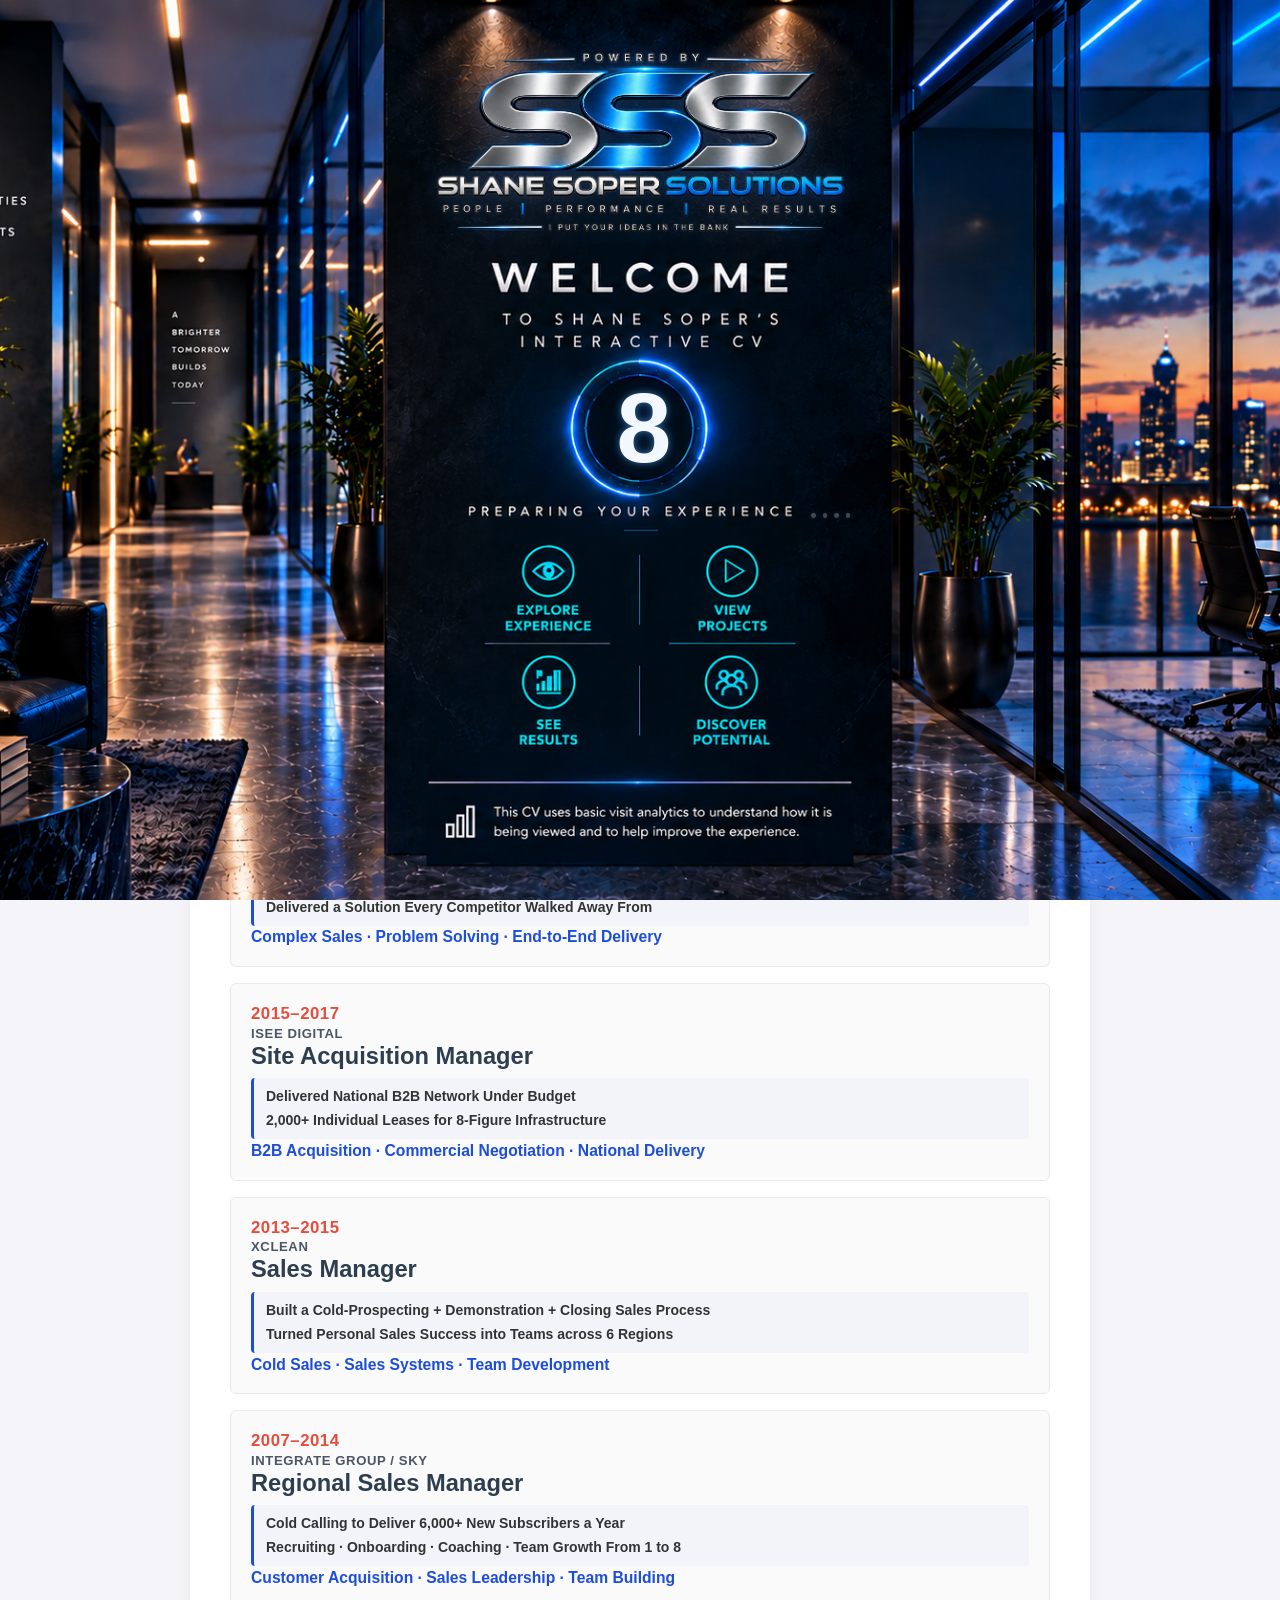
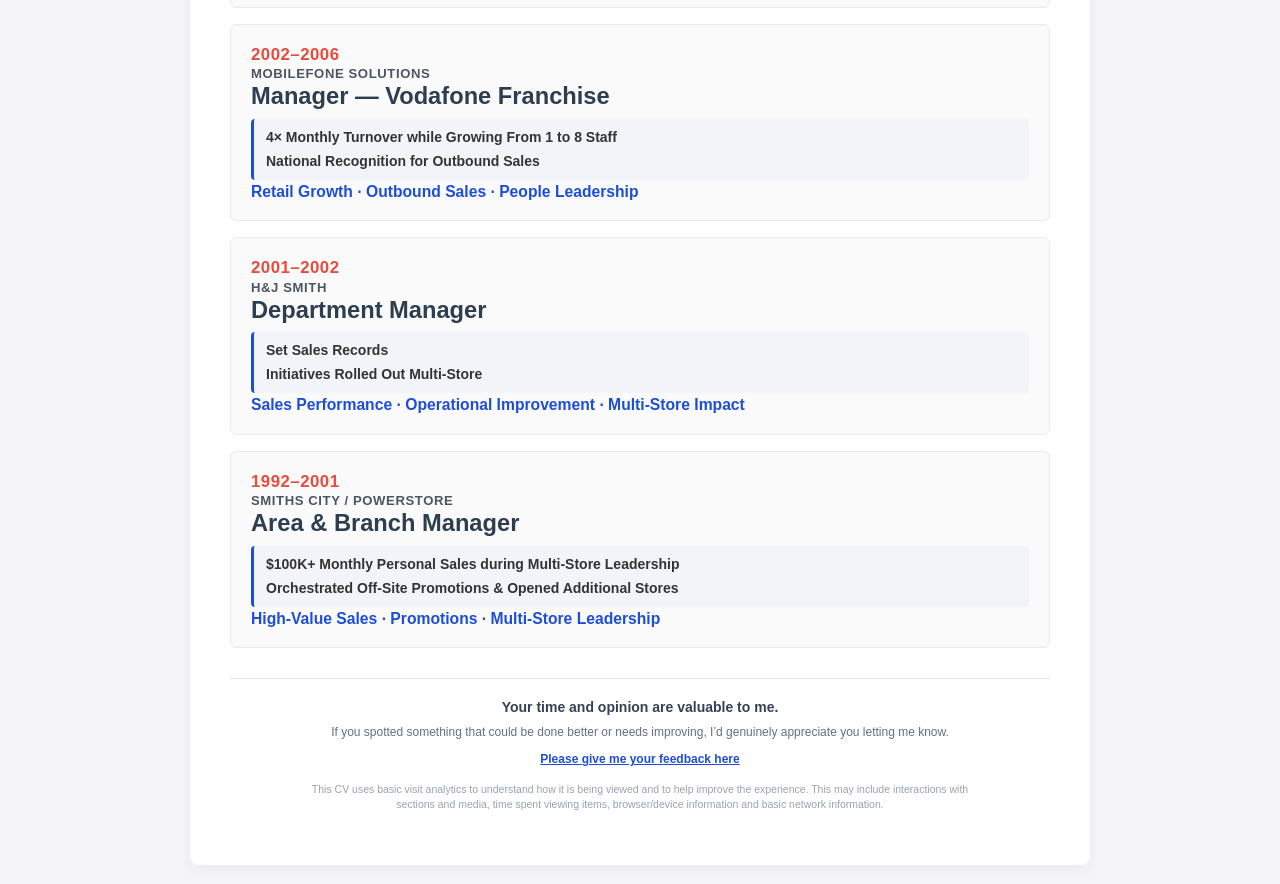
==== INDEX.html @ 0ec6484f "Add files via upload" ====
<!DOCTYPE html>

<html lang="en">
<head>
<meta charset="utf-8"/>
<meta content="width=device-width, initial-scale=1.0" name="viewport"/>
<title>Shane Soper - Professional CV &amp; Portfolio</title>
<style>
:root {
  --primary: #2c3e50;
  --accent: #e74c3c;
  --highlight-blue: #1d4ed8;
  --bg-color: #f4f4f9;
  --card-bg: #ffffff;
  --text-main: #333333;
  --text-muted: #555555;
  --border-color: #eaeaea;
}
body {
  font-family: Arial, sans-serif;
  margin: 0;
  padding: 8px;
  background-color: var(--bg-color);
  color: var(--text-main);
  line-height: 1.5;
  -webkit-text-size-adjust: 100%;
}
/* Temporary Revision Version Stamp - Top Left */
.revision-stamp {
  font-size: 10px;
  color: #888888;
  background: rgba(0, 0, 0, 0.04);
  padding: 4px 8px;
  border-radius: 4px;
  margin-bottom: 8px;
  display: inline-block;
  font-family: monospace;
}
.container {
  max-width: 900px;
  width: 100%;
  margin: 0 auto;
  background: var(--card-bg);
  padding: 12px;
  border-radius: 8px;
  box-shadow: 0 4px 15px rgba(0,0,0,0.05);
  box-sizing: border-box;
}
@media(min-width: 768px) {
  body { padding: 20px; }
  .container { padding: 40px; }
}
/* Header Styling */
.cv-header {
  text-align: center;
  border-bottom: 2px solid var(--border-color);
  padding-bottom: 20px;
  margin-bottom: 25px;
}
.cv-header h1 {
  margin: 0 0 8px 0;
  color: #111;
  font-size: 26px;
}
@media(min-width: 768px) {
  .cv-header h1 { font-size: 32px; }
}
.cv-header p {
  margin: 4px 0;
  color: var(--text-muted);
  font-size: 13px;
}
@media(min-width: 768px) {
  .cv-header p { font-size: 15px; }
}
/* Section Heading */
h2.section-title {
  color: var(--primary);
  border-bottom: 2px solid var(--border-color);
  padding-bottom: 8px;
  margin-top: 0;
  margin-bottom: 20px;
  font-size: 18px;
}
@media(min-width: 768px) {
  h2.section-title { font-size: 22px; }
}
/* Clickable Role Card */
.role-card {
  background: #fafafa;
  border: 1px solid var(--border-color);
  border-radius: 6px;
  padding: 14px;
  margin-bottom: 12px;
  cursor: pointer;
  transition: all 0.2s ease;
}
@media(min-width: 768px) {
  .role-card { padding: 20px; margin-bottom: 16px; }
}
.role-card:hover {
  background: #f1f3f5;
  border-color: #cbd5e1;
  box-shadow: 0 3px 8px rgba(0,0,0,0.04);
}
.role-meta {
  font-weight: bold;
  color: var(--accent);
  font-size: 12px;
  text-transform: uppercase;
  letter-spacing: 0.5px;
}
@media(min-width: 768px) {
  .role-meta { font-size: 13px; }
}
.main-role-title {
  font-size: 17px;
  font-weight: bold;
  color: var(--primary);
  margin: 3px 0 2px 0;
}
@media(min-width: 768px) {
  .main-role-title { font-size: 20px; }
}
.role-summary-highlight {
  font-size: 13px;
  color: var(--highlight-blue);
  font-weight: bold;
  margin: 0 0 6px 0;
}
@media(min-width: 768px) {
  .role-summary-highlight { font-size: 14px; }
}
.role-summary {
  font-style: italic;
  color: var(--text-muted);
  margin: 0;
  font-size: 13px;
}
@media(min-width: 768px) {
  .role-summary { font-size: 15px; }
}

/* SSS V17 — locked recruiter front-card hierarchy: role → achievements → capability */
.role-front-highlights {
  display: grid;
  gap: 4px;
  margin: 8px 0 2px 0;
  padding: 8px 10px;
  box-sizing: border-box;
  border-left: 3px solid var(--highlight-blue);
  border-radius: 4px;
  background: rgba(29, 78, 216, 0.035);
}
.role-front-highlight {
  min-width: 0;
  font-size: 13px;
  line-height: 1.35;
  font-weight: 700;
  color: var(--text-main);
  overflow-wrap: anywhere;
}
.role-front-capability {
  margin: 7px 0 0 0;
  font-size: 12.5px;
  line-height: 1.35;
  color: var(--highlight-blue);
  font-weight: 700;
  overflow-wrap: anywhere;
}
.role-card:has(> .collapsible-content.show) > .role-front-highlights,
.role-card:has(> .collapsible-content.show) > .role-front-capability {
  display: none;
}
@media(min-width: 768px) {
  .role-front-highlights {
    gap: 5px;
    margin-top: 9px;
    padding: 9px 12px;
  }
  .role-front-highlight {
    font-size: 14px;
  }
  .role-front-capability {
    margin-top: 8px;
    font-size: 13.5px;
  }
}

/* Collapsible Content */
.collapsible-content {
  display: none;
  margin-top: 15px;
  padding-top: 15px;
  border-top: 2px dashed var(--border-color);
  cursor: default;
}

/* Role Overview Panel */
.role-overview {
  margin: 0 0 16px 0;
  padding: 12px 14px;
  background: #f8fafc;
  border: 1px solid var(--border-color);
  border-left: 4px solid var(--highlight-blue);
  border-radius: 4px;
  box-sizing: border-box;
}
.role-overview h4 {
  margin: 0 0 7px 0;
  font-size: 14px;
  color: var(--primary);
  letter-spacing: 0.4px;
  text-transform: uppercase;
}
.role-overview p {
  margin: 0 0 8px 0;
  font-size: 13px;
  color: var(--text-main);
}
.role-overview p:last-child { margin-bottom: 0; }
@media(min-width: 768px) {
  .role-overview { padding: 14px 16px; }
  .role-overview p { font-size: 14px; }
}
.collapsible-content.show { display: block; }

/* Portfolio Collapsible Sub-Section */
.portfolio-sub-section {
  display: none;
  margin-top: 15px;
  padding-top: 15px;
  border-top: 1px solid #cbd5e1;
}
.portfolio-sub-section.show {
  display: block;
}

/* Centered Pulsing/Bumping Portfolio Image Button */
.portfolio-btn-container {
  text-align: center;
  margin: 20px 0 15px 0;
}
.portfolio-image-btn {
  display: inline-block;
  max-width: 100%;
  width: 460px;
  height: auto;
  cursor: pointer;
  border-radius: 6px;
  transition: transform 0.2s ease, box-shadow 0.2s ease;
}
.portfolio-image-btn:hover {
  box-shadow: 0 4px 15px rgba(29, 78, 216, 0.4);
}
.portfolio-image-btn.pulse-animation {
  animation: pulseButton 1.2s infinite ease-in-out;
}

@keyframes pulseButton {
  0% { transform: scale(1); }
  50% { transform: scale(1.04); box-shadow: 0 0 20px rgba(231, 76, 60, 0.6); }
  100% { transform: scale(1); }
}

/* Logo Image Styling */
.role-logo {
  max-height: 45px;
  width: auto;
  object-fit: contain;
  margin-bottom: 12px;
  display: block;
}
ul { padding-left: 18px; margin: 8px 0; }
li { margin-bottom: 6px; font-size: 13px; }
@media(min-width: 768px) {
  li { font-size: 15px; }
}
.highlight-item {
  color: var(--highlight-blue);
  font-weight: bold;
}
/* Portfolio Media Gallery Grid */
.portfolio-gallery {
  display: grid;
  grid-template-columns: 1fr;
  gap: 12px;
  margin-top: 15px;
  margin-bottom: 15px;
}
@media(min-width: 600px) {
  .portfolio-gallery { grid-template-columns: 1fr 1fr; }
}
.portfolio-img-wrapper {
  background: #fff;
  border: 1px solid var(--border-color);
  border-radius: 6px;
  overflow: hidden;
  padding: 8px;
  text-align: center;
}
.portfolio-img-wrapper img {
  width: 100%;
  height: auto;
  max-height: 220px;
  object-fit: contain;
  border-radius: 4px;
}
/* Auto-Scrolling Marquee Gallery Styling with Mobile Width/Height Stability */
.marquee-container {
  position: relative;
  width: 100%;
  overflow: hidden;
  background: #000;
  border-radius: 6px;
  margin: 15px 0;
  padding: 10px 0;
  box-sizing: border-box;
}
.marquee-track {
  display: flex;
  width: max-content;
  animation: scrollMarquee 25s linear infinite;
  will-change: transform;
}
.marquee-container:hover .marquee-track {
  animation-play-state: running;
}
.marquee-item {
  width: 260px;
  min-width: 260px;
  max-width: 260px;
  margin-right: 15px;
  background: #111;
  border-radius: 4px;
  overflow: hidden;
  text-align: center;
  flex-shrink: 0;
  box-sizing: border-box;
  cursor: pointer;
  position: relative;
  border: 2px solid transparent;
  transition: border-color 0.2s ease;
}
.marquee-item.active, .marquee-item.is-playing {
  border-color: var(--highlight-blue);
}
.marquee-item img, .marquee-item video {
  width: 100%;
  height: 160px;
  min-height: 160px;
  max-height: 160px;
  object-fit: contain;
  display: block;
  background: #000;
}
.marquee-caption {
  display: none;
}
@keyframes scrollMarquee {
  0% { transform: translateX(0); }
  100% { transform: translateX(-50%); }
}

/* Instore Locations Horizontal Scroll Carousel Styles for Role 4 (Auto-Scrolling Marquee) */
.instore-carousel-wrapper {
  position: relative;
  width: 100%;
  overflow: hidden;
  background: #111;
  border-radius: 6px;
  margin: 15px 0;
  padding: 15px 0;
  box-sizing: border-box;
}
.instore-carousel-track {
  display: flex;
  width: max-content;
  gap: 12px;
  animation: scrollInstoreMarquee 60s linear infinite;
  -webkit-overflow-scrolling: touch;
  will-change: transform;
}
.instore-carousel-wrapper:hover .instore-carousel-track {
  animation-play-state: paused;
}
.instore-thumb-card {
  flex: 0 0 200px;
  width: 200px;
  max-width: 200px;
  background: #1a1a1a;
  border: 1px solid #333;
  border-radius: 6px;
  overflow: hidden;
  cursor: pointer;
  box-sizing: border-box;
  transition: border-color 0.2s ease, transform 0.2s ease;
  display: flex;
  flex-direction: column;
  flex-shrink: 0;
}
.instore-thumb-card:hover {
  border-color: var(--highlight-blue);
  transform: translateY(-2px);
}
.instore-img-container {
  width: 100%;
  height: 130px;
  background: #000;
  display: flex;
  align-items: center;
  justify-content: center;
  overflow: hidden;
}
.instore-img-container img {
  width: 100%;
  height: 100%;
  object-fit: contain;
  display: block;
}
.instore-thumb-caption {
  display: none;
}
@keyframes scrollInstoreMarquee {
  0% { transform: translateX(0); }
  100% { transform: translateX(-50%); }
}

/* Lightbox Modal Framework */
.image-modal-lightbox {
  display: none;
  position: fixed;
  inset: 0;
  z-index: 2000;
  background: rgba(0,0,0,0.9);
  align-items: center;
  justify-content: center;
  padding: 20px;
  box-sizing: border-box;
}
.image-modal-lightbox.active {
  display: flex;
}
.lightbox-content-wrapper {
  position: relative;
  max-width: 90vw;
  max-height: 85vh;
  display: flex;
  flex-direction: column;
  align-items: center;
  justify-content: center;
}
.lightbox-content-wrapper img {
  max-width: 90vw;
  max-height: 75vh;
  object-fit: contain;
  border-radius: 4px;
  background: #000;
}
.lightbox-caption {
  display: none;
}
.lightbox-close-btn {
  position: absolute;
  top: -40px;
  right: 0;
  color: #fff;
  font-size: 32px;
  font-weight: bold;
  background: transparent;
  border: none;
  cursor: pointer;
  padding: 0 10px;
}
.lightbox-close-btn:hover {
  color: var(--accent);
}
.lightbox-nav-btn {
  position: absolute;
  top: 50%;
  transform: translateY(-50%);
  background: rgba(0, 0, 0, 0.6);
  color: #fff;
  border: 1px solid rgba(255, 255, 255, 0.3);
  font-size: 24px;
  padding: 12px 16px;
  cursor: pointer;
  border-radius: 4px;
  z-index: 2010;
  transition: background 0.2s ease;
}
.lightbox-nav-btn:hover {
  background: var(--highlight-blue);
  border-color: var(--highlight-blue);
}
.lightbox-prev {
  left: -60px;
}
@media(max-width: 768px) {
  .lightbox-prev { left: 10px; }
}
.lightbox-next {
  right: -60px;
}
@media(max-width: 768px) {
  .lightbox-next { right: 10px; }
}

/* Unified Responsive Radio Grid Layout (Flexbox Auto-Wrap with Centering) */
.radio-grid {
  display: flex;
  flex-wrap: wrap;
  gap: 10px;
  justify-content: center;
  margin-top: 15px;
  margin-bottom: 15px;
}
.radio-card-item {
  background-image: url('radio button.png');
  background-size: cover;
  background-position: center;
  border-radius: 6px;
  padding: 12px;
  box-sizing: border-box;
  border: 1px solid #444;
  display: flex;
  flex-direction: column;
  align-items: center;
  justify-content: center;
  min-height: 110px;
  position: relative;
  overflow: hidden;
  cursor: pointer;
  transition: all 0.2s ease;
  width: calc(33.333% - 7px);
  min-width: 130px;
}
@media(max-width: 600px) {
  .radio-card-item {
    width: calc(50% - 6px);
  }
}
.radio-card-item:hover {
  border-color: var(--highlight-blue);
  box-shadow: 0 4px 12px rgba(0,0,0,0.3);
}
.radio-card-item.is-playing {
  border-color: var(--highlight-blue);
  box-shadow: 0 0 15px rgba(29, 78, 216, 0.6);
}
.radio-card-item audio {
  display: none;
}
.radio-title {
  color: #fff;
  font-size: 12px;
  font-weight: bold;
  margin-top: auto;
  text-align: center;
  text-shadow: 0 1px 3px rgba(0,0,0,0.9);
  background: rgba(0,0,0,0.7);
  padding: 3px 8px;
  border-radius: 4px;
  width: 100%;
  box-sizing: border-box;
  white-space: nowrap;
  overflow: hidden;
  text-overflow: ellipsis;
  z-index: 2;
}

/* Equalizer overlay container when playing */
.equalizer-overlay {
  display: none;
  position: absolute;
  top: 10px;
  bottom: 35px;
  left: 12px;
  right: 12px;
  background: rgba(0, 0, 0, 0.65);
  border-radius: 4px;
  align-items: center;
  justify-content: center;
  gap: 4px;
  z-index: 3;
}
.radio-card-item.is-playing .equalizer-overlay {
  display: flex;
}
.eq-bar {
  width: 5px;
  height: 18px;
  background: var(--highlight-blue);
  border-radius: 2px;
  animation: bounceEq 0.5s ease-in-out infinite alternate;
}
.eq-bar:nth-child(1) { animation-delay: 0.0s; background: #60a5fa; }
.eq-bar:nth-child(2) { animation-delay: 0.15s; background: #3b82f6; }
.eq-bar:nth-child(3) { animation-delay: 0.3s; background: #2563eb; }
.eq-bar:nth-child(4) { animation-delay: 0.1s; background: #1d4ed8; }

@keyframes bounceEq {
  0% { height: 8px; }
  100% { height: 32px; }
}

/* Interactive Carousel Expanded View Modal/Overlay refactored to match .inline-video-player-container */
.carousel-expanded-overlay {
  display: none;
  background: #111;
  border: 2px solid var(--highlight-blue);
  border-radius: 8px;
  padding: 15px;
  margin: 15px auto;
  max-width: 550px;
  box-shadow: 0 8px 25px rgba(29, 78, 216, 0.4);
  position: relative;
  box-sizing: border-box;
  text-align: center;
}
.carousel-expanded-overlay.active {
  display: block;
}
.carousel-expanded-overlay video, .carousel-expanded-overlay img {
  position: absolute;
  top: 0; left: 0; width: 100%; height: 100%; border: 0;
  object-fit: contain;
  border-radius: 6px;
}
/* Fullscreen styling for expanded overlay container */
.carousel-expanded-overlay:fullscreen {
  width: 100vw;
  height: 100vh;
  max-width: none;
  max-height: none;
  display: flex;
  flex-direction: column;
  align-items: center;
  justify-content: center;
  padding: 40px;
  box-sizing: border-box;
  background: #111;
  z-index: 99999;
}
.carousel-expanded-overlay:-webkit-full-screen {
  width: 100vw;
  height: 100vh;
  max-width: none;
  max-height: none;
  display: flex;
  flex-direction: column;
  align-items: center;
  justify-content: center;
  padding: 40px;
  box-sizing: border-box;
  background: #111;
  z-index: 99999;
}
.carousel-expanded-overlay:fullscreen .inline-video-wrapper,
.carousel-expanded-overlay:-webkit-full-screen .inline-video-wrapper {
  width: 100%;
  height: 100%;
  padding-bottom: 0;
  flex: 1;
}
.carousel-expanded-overlay:fullscreen video,
.carousel-expanded-overlay:fullscreen img,
.carousel-expanded-overlay:-webkit-full-screen video,
.carousel-expanded-overlay:-webkit-full-screen img {
  position: relative;
  max-height: 85vh;
  width: auto;
  height: auto;
}

/* Role 1 fullscreen containment fix: preserve existing carousel behaviour while
   constraining both images and videos to the available fullscreen viewport. */
#expanded-view-role1:fullscreen,
#expanded-view-role1:-webkit-full-screen {
  width: 100vw;
  height: 100vh;
  height: 100dvh;
  padding: 16px;
  overflow: hidden;
  justify-content: flex-start;
}

#expanded-view-role1:fullscreen .expanded-controls-bar,
#expanded-view-role1:-webkit-full-screen .expanded-controls-bar {
  flex: 0 0 auto;
  width: 100%;
}

#expanded-view-role1:fullscreen .inline-video-wrapper,
#expanded-view-role1:-webkit-full-screen .inline-video-wrapper {
  flex: 1 1 auto;
  width: 100%;
  height: auto;
  min-height: 0;
  padding-bottom: 0;
  display: flex;
  align-items: center;
  justify-content: center;
  overflow: hidden;
  background: #000;
}

#expanded-view-role1:fullscreen #expanded-content-role1,
#expanded-view-role1:-webkit-full-screen #expanded-content-role1 {
  width: 100%;
  height: 100%;
  min-width: 0;
  min-height: 0;
  display: flex;
  align-items: center;
  justify-content: center;
  overflow: hidden;
  background: #000;
}

#expanded-view-role1:fullscreen #expanded-content-role1 > video,
#expanded-view-role1:fullscreen #expanded-content-role1 > img,
#expanded-view-role1:-webkit-full-screen #expanded-content-role1 > video,
#expanded-view-role1:-webkit-full-screen #expanded-content-role1 > img {
  position: static;
  display: block;
  width: 100%;
  height: 100%;
  max-width: 100%;
  max-height: 100%;
  object-fit: contain;
  object-position: center center;
  border-radius: 0;
  background: #000;
}

/* Hide the close button when the carousel expanded overlay is in fullscreen mode */
.carousel-expanded-overlay:fullscreen .close-expanded-btn,
.carousel-expanded-overlay:-webkit-full-screen .close-expanded-btn {
  display: none !important;
}

/* Keep a clear, persistent Shrink control visible while carousel media is fullscreen. */
.carousel-expanded-overlay:fullscreen .fullscreen-toggle-btn,
.carousel-expanded-overlay:-webkit-full-screen .fullscreen-toggle-btn {
  position: fixed;
  top: 16px;
  right: 16px;
  z-index: 2147483647;
  margin: 0;
  display: block !important;
}

.expanded-controls-bar {
  display: flex;
  justify-content: space-between;
  align-items: center;
  margin-bottom: 10px;
  position: relative;
  z-index: 10;
}
.expanded-title {
  color: #fff;
  font-size: 14px;
  font-weight: bold;
  text-align: left;
  padding-right: 80px;
  margin: 0;
  white-space: nowrap;
  overflow: hidden;
  text-overflow: ellipsis;
}
.close-expanded-btn, .fullscreen-toggle-btn {
  background: var(--accent);
  color: #fff;
  border: none;
  padding: 6px 12px;
  font-size: 12px;
  font-weight: bold;
  border-radius: 4px;
  cursor: pointer;
}
.fullscreen-toggle-btn {
  background: var(--highlight-blue);
  margin-left: auto;
  margin-right: 8px;
}

/* Fullscreen Modal for Images */
.img-modal {
  display: none;
  position: fixed;
  z-index: 1000;
  left: 0; top: 0; width: 100%; height: 100%;
  background-color: rgba(0,0,0,0.9);
  align-items: center;
  justify-content: center;
  padding: 20px;
  box-sizing: border-box;
}
.img-modal img {
  max-width: 100%;
  max-height: 90vh;
  object-fit: contain;
  border-radius: 4px;
}
.img-modal-close {
  position: absolute;
  top: 20px; right: 30px;
  color: #fff;
  font-size: 35px;
  font-weight: bold;
  cursor: pointer;
}
/* Inline Embedded Video Player Window (Appears right between description text and thumbnails, ~40-50% width centered) */
.inline-video-player-container {
  display: none;
  background: #111;
  border: 2px solid var(--highlight-blue);
  border-radius: 8px;
  padding: 15px;
  margin: 15px auto;
  max-width: 550px;
  box-shadow: 0 8px 25px rgba(29, 78, 216, 0.4);
  position: relative;
  box-sizing: border-box;
  text-align: center;
}
.inline-video-player-container.active {
  display: block;
}
.inline-video-wrapper {
  position: relative;
  width: 100%;
  padding-bottom: 56.25%; /* 16:9 Aspect Ratio */
  background: #000;
  border-radius: 6px;
  overflow: hidden;
}
.inline-video-wrapper video {
  position: absolute;
  top: 0; left: 0; width: 100%; height: 100%; border: 0;
  object-fit: contain;
}
.close-inline-video-btn {
  position: absolute;
  top: 10px;
  right: 15px;
  background: var(--accent);
  color: #fff;
  border: none;
  padding: 6px 12px;
  font-size: 12px;
  font-weight: bold;
  border-radius: 4px;
  cursor: pointer;
  z-index: 10;
}
.inline-video-title {
  color: #fff;
  font-size: 14px;
  font-weight: bold;
  margin-bottom: 10px;
  text-align: left;
  padding-right: 80px;
}

/* Unified Permanent Side-by-Side Video Grid Layout with Thumbnail Swap */
.video-grid {
  display: grid;
  grid-template-columns: 1fr 1fr;
  gap: 8px;
  margin-top: 15px;
}
.video-thumbnail-card {
  position: relative;
  width: 100%;
  padding-bottom: 56.25%;
  background: #000;
  border-radius: 6px;
  overflow: hidden;
  cursor: pointer;
  border: 1px solid var(--border-color);
  transition: border-color 0.2s ease, box-shadow 0.2s ease;
}
.video-thumbnail-card video,
.video-thumbnail-card img {
  position: absolute;
  top: 0; left: 0; width: 100%; height: 100%;
  object-fit: cover;
}
.thumbnail-glow-overlay {
  position: absolute;
  top: 0; left: 0; width: 100%; height: 100%;
  background: rgba(29, 78, 216, 0.1);
  opacity: 0;
  transition: opacity 0.2s ease;
}
.video-thumbnail-card:hover {
  border-color: var(--highlight-blue);
  box-shadow: 0 4px 15px rgba(29, 78, 216, 0.3);
}
.video-thumbnail-card:hover .thumbnail-glow-overlay {
  opacity: 1;
}


/* XClean National Sales (Role 2): stable, compact testimonial preview showcase */
#role2 .xclean-testimonial-grid {
  display: grid;
  grid-template-columns: repeat(3, minmax(0, 200px));
  justify-content: center;
  gap: 16px;
  margin-top: 10px;
  align-items: start;
}

#role2 .xclean-video-item {
  min-width: 0;
  width: 100%;
}

#role2 .xclean-video-label {
  margin: 0 0 6px 0;
  font-size: 13px;
  font-weight: 700;
  line-height: 1.25;
  color: var(--primary);
  text-align: center;
}

#role2 .xclean-testimonial-grid .video-thumbnail-card {
  width: 100%;
  aspect-ratio: 9 / 16;
  padding-bottom: 0;
  background: #000;
}

#role2 .xclean-testimonial-grid .video-thumbnail-card video,
#role2 .xclean-testimonial-grid .video-thumbnail-card img {
  width: 100%;
  height: 100%;
  object-fit: contain;
  background: #000;
}

#role2 .xclean-testimonial-grid .video-thumbnail-card > div[style*="video testimonial overlay.png"] {
  background-size: 82% auto !important;
}

#role2 .xclean-covid-block {
  margin-top: 18px;
}

#role2 .xclean-covid-preview {
  width: min(100%, 520px);
  margin: 8px auto 0;
}

#role2 .xclean-covid-preview .video-thumbnail-card {
  width: 100%;
  aspect-ratio: 16 / 9;
  padding-bottom: 0;
  background: #000;
}

#role2 .xclean-covid-preview .video-thumbnail-card video,
#role2 .xclean-covid-preview .video-thumbnail-card img {
  width: 100%;
  height: 100%;
  object-fit: contain;
  background: #000;
}

@media(max-width: 700px) {
  #role2 .xclean-testimonial-grid {
    grid-template-columns: repeat(3, minmax(0, 1fr));
    gap: 6px;
  }

  #role2 .xclean-testimonial-grid .xclean-video-item:nth-child(3) {
    grid-column: auto;
    width: 100%;
    justify-self: stretch;
  }

  #role2 .xclean-video-label {
    font-size: 11px;
  }
}

/* ISee Digital multilingual testimonial previews: three equal portrait cards */
#role4 .isee-video-grid {
  grid-template-columns: repeat(3, minmax(0, 1fr));
  gap: 10px;
  align-items: start;
}

#role4 .isee-video-grid .video-thumbnail-card {
  width: 100%;
  aspect-ratio: 9 / 16;
  padding-bottom: 0;
  background: transparent;
}

#role4 .isee-video-grid .video-thumbnail-card video,
#role4 .isee-video-grid .video-thumbnail-card img {
  width: 100%;
  height: 100%;
  object-fit: contain;
  background: transparent;
}

#role4 .isee-video-grid .video-thumbnail-card:nth-child(3) {
  grid-column: auto;
  width: 100%;
  justify-self: stretch;
}

@media(max-width: 700px) {
  #role4 .isee-video-grid {
    display: grid;
    grid-template-columns: repeat(3, minmax(0, 1fr));
    gap: 6px;
    width: 100%;
    align-items: start;
  }

  #role4 .isee-video-grid .video-thumbnail-card {
    min-width: 0;
    width: 100%;
    grid-column: auto;
    justify-self: stretch;
  }

  #role4 .isee-video-grid .video-thumbnail-card:nth-child(3) {
    grid-column: auto;
    width: 100%;
    justify-self: stretch;
  }

  #role4 .isee-video-grid .video-thumbnail-card > div[style*="video testimonial overlay.png"] {
    background-size: 88% auto !important;
  }
}

/* XClean Growth Phase (Role 5): mirror Role 2 Glen portrait preview, centred */
#role5 .xclean-single-testimonial {
  width: min(200px, 100%);
  margin: 10px auto 0;
}

#role5 .xclean-single-testimonial .xclean-video-label {
  margin: 0 0 6px 0;
  font-size: 13px;
  font-weight: 700;
  line-height: 1.25;
  color: var(--primary);
  text-align: center;
}

#role5 .xclean-single-testimonial .video-thumbnail-card {
  width: 100%;
  aspect-ratio: 9 / 16;
  padding-bottom: 0;
  background: #000;
}

#role5 .xclean-single-testimonial .video-thumbnail-card video,
#role5 .xclean-single-testimonial .video-thumbnail-card img {
  width: 100%;
  height: 100%;
  object-fit: contain;
  background: #000;
}

#role5 .xclean-single-testimonial .video-thumbnail-card > div[style*="video testimonial overlay.png"] {
  background-size: 82% auto !important;
}

@media(max-width: 440px) {
  #role5 .xclean-single-testimonial {
    width: min(190px, 55vw);
  }
}
/* Detailed Study Link Style */
.detail-link-container {
  margin-top: 15px;
  text-align: right;
}
.detail-link {
  font-size: 13px;
  color: var(--primary);
  text-decoration: underline;
  cursor: pointer;
  font-weight: bold;
}
.detail-link:hover {
  color: var(--accent);
}

/* Match dedicated carousel fullscreen behaviour to the browser's native media fullscreen sizing on mobile. */
#expanded-content-role1 > video:fullscreen,
#expanded-content-role1 > img:fullscreen,
#expanded-content-role1 > video:-webkit-full-screen,
#expanded-content-role1 > img:-webkit-full-screen {
  width: 100vw;
  height: 100vh;
  max-width: 100vw;
  max-height: 100vh;
  object-fit: contain;
  background: #000;
}

/* === SANDBOX MOCKUP: Smiths City Supplemental Career Record === */
.smiths-record-launch{margin:18px 0 20px;padding:18px;background:linear-gradient(135deg,#f8fafc,#eef4ff);border:1px solid #cbd5e1;border-left:5px solid var(--highlight-blue);border-radius:8px;box-shadow:0 4px 12px rgba(44,62,80,.08)}
.smiths-record-launch .eyebrow{font-size:11px;font-weight:800;letter-spacing:1px;text-transform:uppercase;color:var(--accent);margin-bottom:5px}.smiths-record-launch h4{margin:0 0 6px;color:var(--primary);font-size:18px}.smiths-record-launch p{margin:0 0 12px;color:var(--text-muted);font-size:13px}.smiths-record-btn{border:0;background:var(--primary);color:#fff;font-weight:800;padding:11px 16px;border-radius:5px;cursor:pointer;font-size:13px;box-shadow:0 3px 8px rgba(44,62,80,.22)}.smiths-record-btn:hover{background:var(--highlight-blue)}
.smiths-record-modal{display:none;position:absolute;left:0;right:0;top:0;z-index:12000;background:rgba(12,18,28,.88);padding:18px;box-sizing:border-box;min-height:100vh}.smiths-record-modal.active{display:block}.smiths-record-shell{width:min(1060px,96vw);height:auto;min-height:0;margin:0 auto;background:#fff;border-radius:10px;overflow:visible;box-shadow:0 24px 80px rgba(0,0,0,.5);display:block}.smiths-record-top{background:linear-gradient(135deg,#223448,#2c3e50);color:#fff;padding:18px 22px;display:flex;gap:15px;align-items:flex-start;justify-content:space-between}.smiths-record-top h2{margin:0 0 3px;font-size:23px}.smiths-record-top p{margin:0;color:#dbe4ee;font-size:13px}.smiths-record-close{background:var(--accent);border:0;color:#fff;border-radius:5px;padding:8px 11px;font-weight:800;cursor:pointer}.smiths-record-body{overflow:visible;padding:22px;background:#f5f7fa}.smiths-record-intro{background:#fff;border-left:4px solid var(--highlight-blue);padding:14px 16px;margin-bottom:16px;border-radius:6px;box-shadow:0 2px 7px rgba(0,0,0,.05)}.smiths-record-intro p{margin:0;font-size:13px;color:#4b5563}.smiths-record-grid{display:grid;grid-template-columns:repeat(2,minmax(0,1fr));gap:12px}.smiths-topic{background:#fff;border:1px solid #dce2e8;border-radius:7px;padding:15px;cursor:pointer;transition:.18s;position:relative}.smiths-topic:hover{border-color:var(--highlight-blue);transform:translateY(-1px);box-shadow:0 5px 15px rgba(29,78,216,.10)}.smiths-topic .num{font-size:10px;color:var(--accent);font-weight:900;letter-spacing:.8px}.smiths-topic h3{font-size:15px;color:var(--primary);margin:4px 0 6px}.smiths-topic p{font-size:12.5px;color:#5b6570;margin:0 0 9px}.smiths-topic .hook{font-size:12px;color:var(--highlight-blue);font-weight:800}.smiths-record-detail{display:none;background:#fff;border-radius:7px;padding:22px;box-shadow:0 2px 9px rgba(0,0,0,.06)}.smiths-record-detail.active{display:block}.smiths-record-detail h3{font-size:22px;color:var(--primary);margin:0 0 10px}.smiths-record-detail p{font-size:14px;line-height:1.65;color:#374151;margin:0 0 13px}.smiths-record-detail blockquote{margin:16px 0;padding:13px 16px;border-left:4px solid var(--accent);background:#f8fafc;font-size:17px;font-weight:800;color:var(--primary)}.smiths-back{border:0;background:#e8eef6;color:var(--primary);font-weight:800;padding:8px 12px;border-radius:5px;cursor:pointer;margin-bottom:15px}.smiths-provenance{margin-top:16px;padding:12px 14px;background:#eef2f7;border-radius:6px;font-size:11.5px;color:#65707c}.smiths-full-btn{grid-column:1/-1;text-align:center;background:#223448;color:#fff;border-radius:7px;padding:14px;cursor:pointer;font-weight:800}.smiths-full-btn:hover{background:var(--highlight-blue)}
/* === SANDBOX v5: rough snaking Smiths City career timeline === */
.smiths-record-intro p:last-child{margin-bottom:0}
.smiths-timeline-head{background:#fff;border:1px solid #dce2e8;border-radius:8px;padding:17px 18px;margin:0 0 20px;box-shadow:0 2px 7px rgba(0,0,0,.04)}
.smiths-timeline-head .range{font-size:12px;font-weight:900;letter-spacing:1.2px;color:var(--accent);text-transform:uppercase}
.smiths-timeline-head h3{margin:4px 0 3px;color:var(--primary);font-size:20px}
.smiths-timeline-head p{margin:0;color:#66717d;font-size:12.5px}
.smiths-record-grid{display:block;position:relative;padding:4px 0 8px}
.smiths-era{position:relative;margin:0 0 22px;padding:0 4px}
.smiths-era-label{display:flex;align-items:center;gap:10px;margin:0 0 11px;font-size:11px;font-weight:900;letter-spacing:1px;color:var(--accent);text-transform:uppercase}
.smiths-era-label:after{content:"";height:1px;background:#cbd5e1;flex:1}
.smiths-era-track{display:flex;gap:12px;align-items:stretch;position:relative}
.smiths-era.reverse .smiths-era-track{flex-direction:row-reverse}
.smiths-era-track:before{content:"";position:absolute;left:4%;right:4%;top:23px;height:3px;background:linear-gradient(90deg,#2c3e50,#1d4ed8);border-radius:3px;z-index:0}
.smiths-era.reverse .smiths-era-track:before{background:linear-gradient(270deg,#2c3e50,#1d4ed8)}
.smiths-timeline-node{flex:1;min-width:0;position:relative;z-index:1;padding-top:0}
.smiths-timeline-node:before{content:"";display:block;width:14px;height:14px;border:4px solid #fff;border-radius:50%;background:var(--accent);box-shadow:0 0 0 2px var(--primary);margin:16px auto 12px}
.smiths-topic{height:calc(100% - 42px);box-sizing:border-box;text-align:left}
.smiths-topic .num{font-size:9.5px}
.smiths-topic h3{font-size:14px}
.smiths-topic p{font-size:12px}
.smiths-snake-turn{height:22px;width:52%;margin:-15px 0 0 auto;border-right:3px solid #1d4ed8;border-bottom:3px solid #1d4ed8;border-radius:0 0 18px 0}
.smiths-era.reverse + .smiths-snake-turn{margin:-15px auto 0 0;border-right:0;border-left:3px solid #1d4ed8;border-radius:0 0 0 18px}
.smiths-full-btn{margin-top:6px}
@media(max-width:850px){
 .smiths-era-track,.smiths-era.reverse .smiths-era-track{display:grid;grid-template-columns:repeat(2,minmax(0,1fr));flex-direction:initial}
 .smiths-era-track:before{display:none}
 .smiths-timeline-node:before{margin-left:16px}
 .smiths-snake-turn{display:none}
}
@media(max-width:520px){
 .smiths-era-track,.smiths-era.reverse .smiths-era-track{grid-template-columns:1fr}
 .smiths-timeline-node:before{margin:8px 0 8px 16px}
}

@media(max-width:650px){.smiths-record-modal{padding:5px}.smiths-record-shell{width:100%;height:auto;border-radius:6px}.smiths-record-top{padding:14px}.smiths-record-top h2{font-size:18px}.smiths-record-body{padding:12px}.smiths-record-grid{grid-template-columns:1fr}.smiths-record-detail{padding:16px}}


/* === SANDBOX v6: continuous, connected career path === */
.smiths-record-grid{display:block!important;padding:0 0 8px!important}
.smiths-timeline-head{margin-bottom:18px}
.smiths-path-wrap{position:relative;padding:10px 4px 2px}
.smiths-path-row{position:relative;display:grid;grid-template-columns:repeat(4,minmax(0,1fr));gap:28px;margin:0 0 0;padding:0 18px 64px}
.smiths-path-row.reverse{direction:rtl}
.smiths-path-row.reverse>*{direction:ltr}
.smiths-path-row:before{content:"";position:absolute;left:12.5%;right:12.5%;top:23px;height:4px;background:#2c3e50;z-index:0}
.smiths-path-row.forward:after{content:"➜";position:absolute;right:10.8%;top:8px;color:#e74c3c;font-size:25px;font-weight:900;z-index:2}
.smiths-path-row.reverse:after{content:"➜";position:absolute;left:10.8%;top:8px;color:#e74c3c;font-size:25px;font-weight:900;transform:rotate(180deg);z-index:2}
.smiths-path-turn{position:absolute;width:calc(12.5% + 18px);height:68px;top:23px;border:4px solid #2c3e50;border-left:0;border-radius:0 34px 34px 0;z-index:0}
.smiths-path-row.forward:not(.last) .smiths-path-turn{right:0}
.smiths-path-row.reverse:not(.last) .smiths-path-turn{left:0;right:auto;border:4px solid #2c3e50;border-right:0;border-radius:34px 0 0 34px}
.smiths-path-node{position:relative;z-index:1;min-width:0}
.smiths-path-dot{width:18px;height:18px;border-radius:50%;background:#e74c3c;border:5px solid #fff;box-shadow:0 0 0 3px #2c3e50;margin:12px auto 14px}
.smiths-path-card{background:#fff;border:1px solid #dce2e8;border-radius:8px;padding:14px;cursor:pointer;box-shadow:0 3px 10px rgba(0,0,0,.055);height:calc(100% - 48px);box-sizing:border-box;transition:.18s}
.smiths-path-card:hover{border-color:#1d4ed8;transform:translateY(-2px);box-shadow:0 6px 18px rgba(29,78,216,.12)}
.smiths-path-date{font-size:10px;color:#e74c3c;font-weight:900;letter-spacing:.8px;text-transform:uppercase;margin-bottom:4px}
.smiths-path-card h3{font-size:14px;color:#2c3e50;margin:0 0 6px;line-height:1.25}
.smiths-path-card p{font-size:11.8px;color:#5b6570;margin:0 0 8px;line-height:1.4}
.smiths-path-card .hook{font-size:11.5px;color:#1d4ed8;font-weight:800}
.smiths-path-note{margin:-34px 18px 24px;padding:10px 13px;background:#eef4ff;border-left:4px solid #1d4ed8;border-radius:5px;font-size:11.5px;color:#56616d}
@media(max-width:850px){
 .smiths-path-row,.smiths-path-row.reverse{display:block;direction:ltr;padding:0 0 0 38px;margin:0}
 .smiths-path-row:before{left:17px;right:auto;top:0;bottom:0;width:4px;height:auto}
 .smiths-path-row:after,.smiths-path-turn{display:none!important}
 .smiths-path-node{padding:0 0 18px}
 .smiths-path-dot{position:absolute;left:-28px;top:8px;margin:0}
 .smiths-path-card{height:auto}
 .smiths-path-note{margin:4px 0 20px 38px}
}


/* === SANDBOX v7: recruiter-skill framing + one physically continuous snake === */
.smiths-path-wrap{position:relative;padding:8px 8px 0}
.smiths-snake-stage{position:relative}
.smiths-snake-svg{position:absolute;inset:0;width:100%;height:100%;z-index:0;pointer-events:none;overflow:visible}
.smiths-snake-svg path{fill:none;stroke:#2c3e50;stroke-width:5;stroke-linecap:round;stroke-linejoin:round}
.smiths-snake-svg .arrow{fill:#e74c3c;stroke:none}
.smiths-skill-grid{position:relative;z-index:1;display:grid;grid-template-columns:repeat(4,minmax(0,1fr));grid-auto-rows:minmax(205px,auto);column-gap:34px;row-gap:62px;padding:8px 24px 28px}
.smiths-skill-node{position:relative;min-width:0;padding-top:28px}
.smiths-skill-dot{position:absolute;top:10px;left:50%;transform:translateX(-50%);width:15px;height:15px;border-radius:50%;background:#e74c3c;border:4px solid #fff;box-shadow:0 0 0 3px #2c3e50;z-index:3}
.smiths-skill-card{height:100%;box-sizing:border-box;background:#fff;border:1px solid #dce2e8;border-radius:9px;padding:14px;cursor:pointer;box-shadow:0 3px 11px rgba(0,0,0,.06);transition:.18s}
.smiths-skill-card:hover{border-color:#1d4ed8;transform:translateY(-2px);box-shadow:0 7px 18px rgba(29,78,216,.13)}
.smiths-skill-date{font-size:10px;color:#e74c3c;font-weight:900;letter-spacing:.8px;text-transform:uppercase;margin-bottom:5px}
.smiths-skill-card h3{font-size:14px;line-height:1.25;color:#2c3e50;margin:0 0 7px}
.smiths-skill-card p{font-size:11.7px;line-height:1.42;color:#5b6570;margin:0 0 9px}
.smiths-skill-evidence{font-size:10.8px;line-height:1.4;color:#687482;border-top:1px solid #edf0f3;padding-top:8px;margin-top:8px}
.smiths-skill-evidence strong{color:#2c3e50}
.smiths-skill-card .hook{font-size:11.4px;color:#1d4ed8;font-weight:800;margin-top:8px}
.smiths-path-note{margin:10px 24px 24px}
@media(max-width:850px){
 .smiths-snake-svg{display:none}
 .smiths-skill-grid{display:block;padding:0 0 8px 38px;border-left:5px solid #2c3e50;margin-left:17px}
 .smiths-skill-node{padding:0 0 20px}
 .smiths-skill-dot{left:-40px;top:20px;transform:none}
 .smiths-skill-card{height:auto}
 .smiths-path-note{margin:8px 0 20px 38px}
}


/* === SANDBOX v8: true top-plane snake + drill-down previous/next/close === */
.smiths-snake-stage{position:relative;padding-top:12px}
.smiths-snake-svg{position:absolute;inset:0;width:100%;height:100%;z-index:0;pointer-events:none;overflow:visible}
.smiths-snake-svg path.snake-main{fill:none;stroke:#2c3e50;stroke-width:5;stroke-linecap:round;stroke-linejoin:round}
.smiths-snake-svg path.snake-arrow{fill:none;stroke:#e74c3c;stroke-width:4;stroke-linecap:round;stroke-linejoin:round}
.smiths-skill-grid{position:relative;z-index:1;display:grid;grid-template-columns:repeat(4,minmax(0,1fr));grid-auto-rows:minmax(215px,auto);column-gap:34px;row-gap:70px;padding:0 24px 30px}
.smiths-skill-node{position:relative;min-width:0;padding-top:34px}
.smiths-skill-dot{position:absolute;top:-1px;left:50%;transform:translateX(-50%);width:15px;height:15px;border-radius:50%;background:#e74c3c;border:4px solid #fff;box-shadow:0 0 0 3px #2c3e50;z-index:3}
.smiths-detail-nav{display:grid;grid-template-columns:1fr auto 1fr;gap:10px;align-items:center;margin:0 0 18px}
.smiths-detail-nav button{border:0;border-radius:6px;padding:10px 13px;font-weight:800;cursor:pointer}
.smiths-detail-prev,.smiths-detail-next{background:#e8eef6;color:#2c3e50}
.smiths-detail-prev{text-align:left}.smiths-detail-next{text-align:right}
.smiths-detail-close{background:#e74c3c!important;color:#fff}
.smiths-detail-nav button:disabled{opacity:.35;cursor:default}
@media(max-width:850px){
 .smiths-snake-svg{display:none}
 .smiths-skill-grid{display:block;padding:0 0 8px 38px;border-left:5px solid #2c3e50;margin-left:17px}
 .smiths-skill-node{padding:0 0 20px}
 .smiths-skill-dot{left:-40px;top:20px;transform:none}
 .smiths-detail-nav{grid-template-columns:1fr 1fr}
 .smiths-detail-close{grid-column:1/-1;grid-row:1}
}


.smiths-team-quote{margin-top:10px;padding:10px 11px;border-left:4px solid #e74c3c;background:#f7f8fa;border-radius:4px}
.smiths-team-quote span{display:block;font-size:8.8px;letter-spacing:.75px;color:#6b7280;font-weight:900;margin-bottom:4px}
.smiths-team-quote strong{display:block;font-size:12px;line-height:1.35;color:#2c3e50;font-style:italic}
.smiths-team-quote small{display:block;margin-top:4px;color:#687482;font-size:9.5px}


/* v15: measured continuous snake — line runs through the exact centre of every dot */
@media (min-width:761px){
  .smiths-skill-grid .smiths-skill-node:nth-child(13){grid-column:2}
}
.smiths-snake-svg .snake-main{
  fill:none;
  stroke:#2c3e50;
  stroke-width:5;
  stroke-linecap:round;
  stroke-linejoin:round;
}
.smiths-snake-svg .snake-arrow-head{
  fill:#e74c3c;
  stroke:none;
}


/* v16: role order is locked to the chronological/path sequence.
   Window shape may change the number of columns, but NEVER the role order. */
@media (min-width:761px){
  .smiths-skill-grid{
    grid-auto-flow:row !important;
  }
  .smiths-skill-grid .smiths-skill-node{
    grid-column:auto !important;
    grid-row:auto !important;
  }
}


/* v17 Devil Burger: universal recruiter-facing highlights; detail expands on demand */
.db-highlight-list{display:grid;gap:8px;margin:0 0 14px}
.db-highlight{border:1px solid rgba(0,0,0,.12);border-radius:8px;background:rgba(255,255,255,.62);overflow:hidden}
.db-highlight summary{cursor:pointer;list-style:none;padding:11px 13px;font-weight:800;font-size:14px;line-height:1.25;color:var(--primary);position:relative}
.db-highlight summary::-webkit-details-marker{display:none}
.db-highlight p{margin:0;padding:0 13px 13px;font-size:13px;line-height:1.55;color:var(--text-muted)}


/* v20: Devil Burger highlights use the same bullet visual language as the rest of the CV */
.db-highlight-list{
  display:block;
  margin:0 0 14px 0;
  padding:0;
}
.db-highlight{
  border:0;
  border-radius:0;
  background:transparent;
  overflow:visible;
  margin:0;
  padding:0 0 0 20px;
  position:relative;
}
.db-highlight::before{
  content:'•';
  position:absolute;
  left:0;
  top:9px;
  font-size:18px;
  line-height:1;
  color:var(--primary);
}
.db-highlight summary{
  padding:8px 0;
  font-weight:400;
  font-size:inherit;
  line-height:1.45;
  color:inherit;
}
.db-highlight[open] summary{
  font-weight:700;
  color:var(--primary);
}
.db-highlight p{
  margin:0 0 9px 0;
  padding:0 0 4px 0;
  font-size:13px;
  line-height:1.55;
  color:var(--text-muted);
}


/* v21 XClean: recruiter-first accordion with real-world evidence in the drill-down */
.xclean-highlight-list{display:block;margin:0 0 14px;padding:0}
.xclean-highlight{border:0;border-radius:0;background:transparent;overflow:visible;margin:0;padding:0 0 0 20px;position:relative}
.xclean-highlight::before{content:'•';position:absolute;left:0;top:9px;font-size:18px;line-height:1;color:var(--primary)}
.xclean-highlight summary{cursor:pointer;list-style:none;padding:8px 0;font-weight:400;font-size:inherit;line-height:1.45;color:inherit}
.xclean-highlight summary::-webkit-details-marker{display:none}
.xclean-highlight[open] summary{font-weight:700;color:var(--primary)}
.xclean-highlight-evidence{padding:0 0 8px}
.xclean-highlight-evidence p{margin:0 0 7px;font-size:13px;line-height:1.55;color:var(--text-muted)}
.xclean-highlight-evidence ul{margin:4px 0 8px 18px;padding:0}
.xclean-highlight-evidence li{margin:3px 0;font-size:13px;line-height:1.45;color:var(--text-muted)}


/* v23 Royal Albatross Centre: recruiter-first consultative-sales accordion */
.albatross-highlight-list{display:block;margin:0 0 14px;padding:0}
.albatross-highlight{border:0;border-radius:0;background:transparent;overflow:visible;margin:0;padding:0 0 0 20px;position:relative}
.albatross-highlight::before{content:'•';position:absolute;left:0;top:9px;font-size:18px;line-height:1;color:var(--primary)}
.albatross-highlight summary{cursor:pointer;list-style:none;padding:8px 0;font-weight:400;font-size:inherit;line-height:1.45;color:inherit}
.albatross-highlight summary::-webkit-details-marker{display:none}
.albatross-highlight[open] summary{font-weight:700;color:var(--primary)}
.albatross-highlight-evidence{padding:0 0 8px}
.albatross-highlight-evidence p{margin:0 0 7px;font-size:13px;line-height:1.55;color:var(--text-muted)}
.albatross-highlight-evidence ul{margin:4px 0 8px 18px;padding:0}
.albatross-highlight-evidence li{margin:3px 0;font-size:13px;line-height:1.45;color:var(--text-muted)}


/* v24 ISee Digital: recruiter-first sales/network-growth accordion */
.isee-highlight-list{display:block;margin:0 0 14px;padding:0}
.isee-highlight{border:0;border-radius:0;background:transparent;overflow:visible;margin:0;padding:0 0 0 20px;position:relative}
.isee-highlight::before{content:'•';position:absolute;left:0;top:9px;font-size:18px;line-height:1;color:var(--primary)}
.isee-highlight summary{cursor:pointer;list-style:none;padding:8px 0;font-weight:400;font-size:inherit;line-height:1.45;color:inherit}
.isee-highlight summary::-webkit-details-marker{display:none}
.isee-highlight[open] summary{font-weight:700;color:var(--primary)}
.isee-highlight-evidence{padding:0 0 8px}
.isee-highlight-evidence p{margin:0 0 7px;font-size:13px;line-height:1.55;color:var(--text-muted)}
.isee-highlight-evidence ul{margin:4px 0 8px 18px;padding:0}
.isee-highlight-evidence li{margin:3px 0;font-size:13px;line-height:1.45;color:var(--text-muted)}


/* v26 XClean 2013-2015 recruiter-first sales leadership accordion */
.xclean13-highlight-list{display:block;margin:0 0 14px;padding:0}
.xclean13-highlight{border:0;border-radius:0;background:transparent;overflow:visible;margin:0;padding:0 0 0 20px;position:relative}
.xclean13-highlight::before{content:'•';position:absolute;left:0;top:9px;font-size:18px;line-height:1;color:var(--primary)}
.xclean13-highlight summary{cursor:pointer;list-style:none;padding:8px 0;font-weight:400;font-size:inherit;line-height:1.45;color:inherit}
.xclean13-highlight summary::-webkit-details-marker{display:none}
.xclean13-highlight[open] summary{font-weight:700;color:var(--primary)}
.xclean13-highlight-evidence{padding:0 0 8px}
.xclean13-highlight-evidence p{margin:0 0 7px;font-size:13px;line-height:1.55;color:var(--text-muted)}
.xclean13-highlight-evidence ul{margin:4px 0 8px 18px;padding:0}
.xclean13-highlight-evidence li{margin:3px 0;font-size:13px;line-height:1.45;color:var(--text-muted)}


/* v29 Integrate Group / Sky recruiter-first sales leadership accordion */
.sky-highlight-list{display:block;margin:0 0 14px;padding:0}
.sky-highlight{border:0;border-radius:0;background:transparent;overflow:visible;margin:0;padding:0 0 0 20px;position:relative}
.sky-highlight::before{content:'•';position:absolute;left:0;top:9px;font-size:18px;line-height:1;color:var(--primary)}
.sky-highlight summary{cursor:pointer;list-style:none;padding:8px 0;font-weight:400;font-size:inherit;line-height:1.45;color:inherit}
.sky-highlight summary::-webkit-details-marker{display:none}
.sky-highlight[open] summary{font-weight:700;color:var(--primary)}
.sky-highlight-evidence{padding:0 0 8px}
.sky-highlight-evidence p{margin:0 0 7px;font-size:13px;line-height:1.55;color:var(--text-muted)}
.sky-highlight-evidence ul{margin:4px 0 8px 18px;padding:0}
.sky-highlight-evidence li{margin:3px 0;font-size:13px;line-height:1.45;color:var(--text-muted)}


/* v31 Vodafone recruiter-first sales/retail leadership accordion */
.vodafone-highlight-list{display:block;margin:0 0 14px;padding:0}
.vodafone-highlight{border:0;border-radius:0;background:transparent;overflow:visible;margin:0;padding:0 0 0 20px;position:relative}
.vodafone-highlight::before{content:'•';position:absolute;left:0;top:9px;font-size:18px;line-height:1;color:var(--primary)}
.vodafone-highlight summary{cursor:pointer;list-style:none;padding:8px 0;font-weight:400;font-size:inherit;line-height:1.45;color:inherit}
.vodafone-highlight summary::-webkit-details-marker{display:none}
.vodafone-highlight[open] summary{font-weight:700;color:var(--primary)}
.vodafone-highlight-evidence{padding:0 0 8px}
.vodafone-highlight-evidence p{margin:0 0 7px;font-size:13px;line-height:1.55;color:var(--text-muted)}
.vodafone-highlight-evidence ul{margin:4px 0 8px 18px;padding:0}
.vodafone-highlight-evidence li{margin:3px 0;font-size:13px;line-height:1.45;color:var(--text-muted)}


/* v32 H&J Smith recruiter-first sales/people/operations accordion */
.hj-highlight-list{display:block;margin:0 0 14px;padding:0}
.hj-highlight{border:0;border-radius:0;background:transparent;overflow:visible;margin:0;padding:0 0 0 20px;position:relative}
.hj-highlight::before{content:'•';position:absolute;left:0;top:9px;font-size:18px;line-height:1;color:var(--primary)}
.hj-highlight summary{cursor:pointer;list-style:none;padding:8px 0;font-weight:400;font-size:inherit;line-height:1.45;color:inherit}
.hj-highlight summary::-webkit-details-marker{display:none}
.hj-highlight[open] summary{font-weight:700;color:var(--primary)}
.hj-highlight-evidence{padding:0 0 8px}
.hj-highlight-evidence p{margin:0 0 7px;font-size:13px;line-height:1.55;color:var(--text-muted)}
.hj-highlight-evidence ul{margin:4px 0 8px 18px;padding:0}
.hj-highlight-evidence li{margin:3px 0;font-size:13px;line-height:1.45;color:var(--text-muted)}


/* v33 mobile-safe role naming / summary treatment */
.role-summary-lines{display:flex;flex-direction:column;gap:2px;white-space:normal;overflow:visible;text-overflow:clip}
.role-summary-lines span{display:block;white-space:normal;overflow:visible;text-overflow:clip}
@media (max-width:700px){
  .main-role-title{white-space:normal!important;overflow:visible!important;text-overflow:clip!important;line-height:1.18}
  .role-summary-highlight{white-space:normal!important;overflow:visible!important;text-overflow:clip!important;line-height:1.28}
  .role-summary-lines{gap:1px}
}


/* === WORKING COPY: Devil Burger approved layered recruiter structure === */
#role1 .db-role-overview .db-overview-toggle{
  border:0;
  background:transparent;
  padding:0;
  margin-left:4px;
  color:var(--highlight-blue);
  font:inherit;
  font-weight:700;
  cursor:pointer;
}
#role1 .db-overview-story{
  display:none;
  margin-top:12px;
  padding-top:12px;
  border-top:1px solid var(--border-color);
}
#role1 .db-overview-story.show{display:block}
#role1 .db-group-list{display:block;margin:0 0 14px;padding:0}
#role1 .db-group{
  border:1px solid var(--border-color);
  border-radius:6px;
  background:#fff;
  margin:0 0 8px;
  padding:0;
  overflow:hidden;
}
#role1 .db-group::before{display:none}
#role1 .db-group > summary{
  padding:11px 38px 11px 13px;
  font-weight:700;
  font-size:14px;
  line-height:1.3;
  color:var(--primary);
  position:relative;
}
#role1 .db-group > summary::after{
  content:'+';
  position:absolute;
  right:13px;
  top:7px;
  color:var(--highlight-blue);
  font-size:20px;
  font-weight:700;
}
#role1 .db-group[open] > summary::after{content:'−'}
#role1 .db-group-content{
  border-top:1px solid var(--border-color);
  padding:2px 13px 7px;
  background:#fafbfc;
}
#role1 .db-subpoint{
  padding:10px 0 8px;
  border-bottom:1px solid #e7eaee;
}
#role1 .db-subpoint:last-child{border-bottom:0}
#role1 .db-subpoint-title{
  position:relative;
  padding-left:17px;
  margin:0 0 5px;
  font-size:13.5px;
  line-height:1.35;
  font-weight:700;
  color:var(--text-main);
}
#role1 .db-subpoint-title::before{
  content:'•';
  position:absolute;
  left:1px;
  color:var(--primary);
}
#role1 .db-subpoint p{
  margin:0 0 0 17px;
  padding:0;
  font-size:13px;
  line-height:1.55;
  color:var(--text-muted);
}
@media(min-width:768px){
  #role1 .db-group > summary{font-size:15px}
  #role1 .db-subpoint-title{font-size:14px}
}


/* === XClean role refinement: mobile-safe navigation + layered evidence === */
#role2 .xclean-overview-toggle{
  border:0;background:transparent;padding:0;margin-left:4px;color:var(--highlight-blue);
  font:inherit;font-weight:700;cursor:pointer;
}
#role2 .xclean-overview-story{
  display:none;margin-top:12px;padding-top:12px;border-top:1px solid var(--border-color);
}
#role2 .xclean-overview-story.show{display:block}
#role2 .xclean-group-list{display:block;margin:0 0 14px;padding:0}
#role2 .xclean-group{
  border:1px solid var(--border-color);border-radius:6px;background:#fff;margin:0 0 8px;
  padding:0;overflow:hidden;
}
#role2 .xclean-group::before{display:none}
#role2 .xclean-group > summary{
  padding:11px 38px 11px 13px;font-weight:700;font-size:14px;line-height:1.3;
  color:var(--primary);position:relative;white-space:nowrap;
}
#role2 .xclean-group > summary::after{
  content:'+';position:absolute;right:13px;top:7px;color:var(--highlight-blue);
  font-size:20px;font-weight:700;
}
#role2 .xclean-group[open] > summary::after{content:'−'}
#role2 .xclean-group-content{
  border-top:1px solid var(--border-color);padding:2px 13px 7px;background:#fafbfc;
}
#role2 .xclean-subpoint{padding:10px 0 8px;border-bottom:1px solid #e7eaee}
#role2 .xclean-subpoint:last-child{border-bottom:0}
#role2 .xclean-subpoint-title{
  position:relative;padding-left:17px;margin:0 0 5px;font-size:13.5px;line-height:1.35;
  font-weight:700;color:var(--text-main);
}
#role2 .xclean-subpoint-title::before{content:'•';position:absolute;left:1px;color:var(--primary)}
#role2 .xclean-subpoint p{margin:0 0 0 17px;padding:0;font-size:13px;line-height:1.55;color:var(--text-muted)}
@media(max-width:767px){
  .role-mobile-single-line{white-space:nowrap!important}
  #role2 .main-role-title{font-size:16px!important}
  #role2 .xclean-capline{font-size:10px!important;letter-spacing:-0.15px}
  #role2 .xclean-group > summary{font-size:12.5px!important;letter-spacing:-0.1px}
}
@media(min-width:768px){
  #role2 .xclean-group > summary{font-size:15px}
  #role2 .xclean-subpoint-title{font-size:14px}
}


/* === Royal Albatross Centre refinement === */
#role3 .albatross-overview-toggle{
  border:0;background:transparent;padding:0;margin-left:4px;color:var(--highlight-blue);
  font:inherit;font-weight:700;cursor:pointer;
}
#role3 .albatross-overview-story{
  display:none;margin-top:12px;padding-top:12px;border-top:1px solid var(--border-color);
}
#role3 .albatross-overview-story.show{display:block}
#role3 .albatross-subpoint{padding:9px 0 8px;border-bottom:1px solid #e7eaee}
#role3 .albatross-subpoint:last-child{border-bottom:0}
#role3 .albatross-subpoint > strong{
  display:block;position:relative;padding-left:17px;margin-bottom:5px;
  font-size:13.5px;line-height:1.35;color:var(--text-main);
}
#role3 .albatross-subpoint > strong::before{
  content:'•';position:absolute;left:1px;color:var(--primary);
}
#role3 .albatross-subpoint p{margin:0 0 0 17px}
@media(max-width:767px){
  .albatross-mobile-title,.albatross-mobile-capline{white-space:nowrap!important}
  .albatross-mobile-title{font-size:14.5px!important;letter-spacing:-.15px}
  .albatross-mobile-capline{font-size:9.5px!important;letter-spacing:-.25px}
  #role3 .albatross-highlight > summary{
    white-space:nowrap!important;font-size:12.5px!important;letter-spacing:-.1px
  }
}


/* === ISee Digital role refinement === */
#role4 .isee-overview-toggle{
  border:0;background:transparent;padding:0;margin-left:4px;color:var(--highlight-blue);
  font:inherit;font-weight:700;cursor:pointer;
}
#role4 .isee-overview-story{
  display:none;margin-top:12px;padding-top:12px;border-top:1px solid var(--border-color);
}
#role4 .isee-overview-story.show{display:block}
#role4 .isee-subpoint{padding:9px 0 8px;border-bottom:1px solid #e7eaee}
#role4 .isee-subpoint:last-child{border-bottom:0}
#role4 .isee-subpoint > strong{
  display:block;position:relative;padding-left:17px;margin-bottom:5px;
  font-size:13.5px;line-height:1.35;color:var(--text-main);
}
#role4 .isee-subpoint > strong::before{content:'•';position:absolute;left:1px;color:var(--primary)}
#role4 .isee-subpoint p{margin:0 0 0 17px}
@media(max-width:767px){
  .isee-mobile-title,.isee-mobile-capline{white-space:nowrap!important}
  .isee-mobile-title{font-size:15px!important;letter-spacing:-.15px}
  .isee-mobile-capline{font-size:9.8px!important;letter-spacing:-.2px}
  #role4 .isee-highlight > summary{white-space:nowrap!important;font-size:12.5px!important;letter-spacing:-.1px}
}

</style>
<style>
/* ISee Digital — nested context disclosure for in-store deployment story */
.isee-instore-story {
  margin: 8px 0 16px;
  border-left: 3px solid var(--highlight-blue);
  padding-left: 12px;
}
.isee-instore-story .isee-subpoint {
  border-left: 0;
  padding-left: 0;
}
.isee-flow-context {
  margin: 8px 0 12px;
  padding: 0;
}
.isee-flow-context > summary {
  cursor: pointer;
  font-weight: 700;
  color: var(--highlight-blue);
  list-style: none;
  width: fit-content;
}
.isee-flow-context > summary::-webkit-details-marker { display: none; }
.isee-flow-context > summary span::after { content: " ›"; }
.isee-flow-context[open] > summary span::after { content: " ×"; }
.isee-flow-context-body { margin-top: 9px; }
.isee-flow-context-body p { margin: 0 0 9px; }
</style>
<style>
.xclean13-subpoint{padding:9px 0;border-bottom:1px solid rgba(0,0,0,.08)} .xclean13-subpoint:last-child{border-bottom:0}
.xclean13-subpoint>strong{display:block;margin-bottom:4px}.xclean13-subpoint p{margin:0}
.xclean13-overview-toggle{color:var(--highlight-blue);font-weight:700;cursor:pointer;white-space:nowrap}
.xclean13-overview-more{display:none;margin-top:10px}.xclean13-overview-more.show{display:block}
@media(max-width:600px){.role-card:has(#role5) .main-role-title,.role-card:has(#role5) .role-summary-highlight,#role5 .xclean13-highlight>summary{white-space:nowrap}}
</style>
<style>
.sky-subpoint{padding:9px 0;border-bottom:1px solid rgba(0,0,0,.08)}.sky-subpoint:last-child{border-bottom:0}
.sky-subpoint>strong{display:block;margin-bottom:4px}.sky-subpoint p{margin:0}
.sky-overview-toggle{color:var(--highlight-blue);font-weight:700;cursor:pointer;white-space:nowrap}
.sky-overview-more{display:none;margin-top:10px}.sky-overview-more.show{display:block}
@media(max-width:600px){.role-card:has(#role6) .main-role-title,.role-card:has(#role6) .role-summary-highlight,#role6 .sky-highlight>summary{white-space:nowrap}}
</style>
<style>
#role7 .vodafone-refined-point{padding:9px 0;border-bottom:1px solid rgba(0,0,0,.08)}
#role7 .vodafone-refined-point:last-child{border-bottom:0}
#role7 .vodafone-refined-point>strong{display:block;margin-bottom:4px}
#role7 .vodafone-refined-point p{margin:0}
#role7 .vodafone-refined-overview-toggle{color:var(--highlight-blue);font-weight:700;cursor:pointer;white-space:nowrap}
#role7 .vodafone-refined-overview-more{display:none;margin-top:10px}
#role7 .vodafone-refined-overview-more.show{display:block}
@media(max-width:600px){
  #role7 .vodafone-refined-highlight>summary{white-space:nowrap}
}
</style>
<style>
#role8 .hj-refined-point{padding:9px 0;border-bottom:1px solid rgba(0,0,0,.08)}
#role8 .hj-refined-point:last-child{border-bottom:0}
#role8 .hj-refined-point>strong{display:block;margin-bottom:4px}
#role8 .hj-refined-point p{margin:0}
#role8 .hj-refined-overview-toggle{color:var(--highlight-blue);font-weight:700;cursor:pointer;white-space:nowrap}
#role8 .hj-refined-overview-more{display:none;margin-top:10px}
#role8 .hj-refined-overview-more.show{display:block}
@media(max-width:600px){#role8 .hj-refined-highlight>summary{white-space:nowrap}}
</style>
<style>
#role9 .smith-refined-point{padding:9px 0;border-bottom:1px solid rgba(0,0,0,.08)}
#role9 .smith-refined-point:last-child{border-bottom:0}
#role9 .smith-refined-point>strong{display:block;margin-bottom:4px}
#role9 .smith-refined-point p{margin:0}
#role9 .smith-refined-overview-toggle{color:var(--highlight-blue);font-weight:700;cursor:pointer;white-space:nowrap}
#role9 .smith-refined-overview-more{display:none;margin-top:10px}
#role9 .smith-refined-overview-more.show{display:block}
@media(max-width:600px){#role9 .smith-refined-highlight>summary{white-space:nowrap}}
</style>
<style id="role-header-normalization-v1">
/* Controlled global role-header normalization.
   Scope: employment-role date, role title and blue capability strapline only. */
.role-card .role-meta {
  font-size: 1.05rem !important;
  line-height: 1.15 !important;
  font-weight: 700 !important;
}
.role-card .main-role-title {
  font-size: 1.48rem !important;
  line-height: 1.14 !important;
  font-weight: 700 !important;
}
.role-card .role-summary-highlight {
  font-size: 1.02rem !important;
  line-height: 1.18 !important;
  font-weight: 700 !important;
  margin-top: 0.22rem !important;
  letter-spacing: 0 !important;
}
@media (max-width: 700px) {
  .role-card .role-meta {
    font-size: 1rem !important;
  }
  .role-card .main-role-title {
    font-size: 1.34rem !important;
    line-height: 1.12 !important;
  }
  .role-card .role-summary-highlight {
    font-size: 0.94rem !important;
    line-height: 1.12 !important;
    white-space: nowrap !important;
    overflow: visible !important;
    text-overflow: clip !important;
  }
}
</style>
<style id="universal-key-highlights-v2">
/* Canonical Key Highlights component.
   Visual precedent: Devil Burger.
   Scope: master Key Highlight rows only; approved evidence/content remains untouched. */

.role-card .universal-key-highlight-list{
  display:block !important;
  margin:0 0 14px 0 !important;
  padding:0 !important;
}

.role-card .universal-key-highlight{
  display:block !important;
  border:1px solid var(--border-color) !important;
  border-radius:6px !important;
  background:#fff !important;
  margin:0 0 8px 0 !important;
  padding:0 !important;
  overflow:hidden !important;
  position:relative !important;
}

.role-card .universal-key-highlight::before{
  content:none !important;
  display:none !important;
}

.role-card .universal-key-highlight > .universal-key-highlight-summary{
  box-sizing:border-box !important;
  display:block !important;
  width:100% !important;
  min-height:0 !important;
  margin:0 !important;
  padding:11px 38px 11px 13px !important;
  background:#fff !important;
  border:0 !important;
  border-radius:0 !important;
  color:var(--primary) !important;
  cursor:pointer !important;
  font-size:14px !important;
  font-weight:700 !important;
  line-height:1.3 !important;
  list-style:none !important;
  position:relative !important;
  text-align:left !important;
}

.role-card .universal-key-highlight > .universal-key-highlight-summary::-webkit-details-marker{
  display:none !important;
}

.role-card .universal-key-highlight > .universal-key-highlight-summary::marker{
  content:"" !important;
}

.role-card .universal-key-highlight > .universal-key-highlight-summary::before{
  content:none !important;
  display:none !important;
}

.role-card .universal-key-highlight > .universal-key-highlight-summary::after{
  content:"+" !important;
  position:absolute !important;
  right:13px !important;
  top:7px !important;
  color:var(--highlight-blue) !important;
  font-size:20px !important;
  font-weight:700 !important;
  line-height:1.2 !important;
}

.role-card .universal-key-highlight[open] > .universal-key-highlight-summary::after{
  content:"−" !important;
}

.role-card .universal-key-highlight > .universal-key-highlight-evidence{
  border-top:1px solid var(--border-color) !important;
  background:#fafbfc !important;
  padding:2px 13px 7px !important;
}

@media(min-width:768px){
  .role-card .universal-key-highlight > .universal-key-highlight-summary{
    font-size:15px !important;
  }
}

@media(max-width:700px){
  .role-card .universal-key-highlight > .universal-key-highlight-summary{
    font-size:14px !important;
    padding:11px 38px 11px 13px !important;
  }
}
</style>
<style id="mobile-role-header-architecture-v1">
/* Recruiter-first role header hierarchy:
   date -> company -> role -> capability.
   Scope is strictly role-card headers. */
.role-card .role-company-name{
  margin:0.20rem 0 0.10rem 0 !important;
  color:#4b5563 !important;
  font-size:0.82rem !important;
  line-height:1.12 !important;
  font-weight:800 !important;
  letter-spacing:0.045em !important;
  text-transform:uppercase !important;
}
.role-card .main-role-title{
  margin-top:0 !important;
  margin-bottom:0.12rem !important;
  font-size:1.48rem !important;
  line-height:1.12 !important;
  font-weight:700 !important;
}
.role-card .role-summary-highlight{
  margin-top:0.18rem !important;
  font-size:0.98rem !important;
  line-height:1.12 !important;
  font-weight:700 !important;
  white-space:nowrap !important;
  overflow:visible !important;
  text-overflow:clip !important;
  letter-spacing:0 !important;
}

@media(max-width:700px){
  .role-card .role-company-name{
    font-size:0.78rem !important;
    line-height:1.08 !important;
    white-space:nowrap !important;
  }
  .role-card .main-role-title{
    font-size:1.30rem !important;
    line-height:1.10 !important;
  }
  .role-card .role-summary-highlight{
    font-size:0.88rem !important;
    line-height:1.08 !important;
    white-space:nowrap !important;
  }
}
</style>
<style id="testimonial-clean-standard-v1">
.role-card h4.testimonial-heading,
.role-card .testimonial-heading{
  margin:15px 0 5px 0 !important;
  font-size:15px !important;
  line-height:1.25 !important;
  color:var(--primary) !important;
  font-weight:700 !important;
}
.role-card .testimonial-person-label{
  display:block !important;
  margin:0 0 8px 0 !important;
  font-size:13px !important;
  line-height:1.35 !important;
  color:var(--text-muted) !important;
  font-weight:600 !important;
}
</style>
<style id="testimonial-frame-labels-v4">
.role-card .video-grid{align-items:start !important}
.role-card .testimonial-labelled-column{min-width:0 !important}
.role-card .testimonial-frame-label{
 display:block !important;width:100% !important;margin:0 0 6px 0 !important;padding:0 !important;
 color:var(--primary) !important;font-size:13px !important;line-height:1.25 !important;
 font-weight:700 !important;text-align:center !important;
}
.role-card .testimonial-labelled-column > .video-thumbnail-card{width:100% !important}
</style>
<style id="mobile-contact-header-v1">
.mobile-contact-clean{display:none}
@media(max-width:700px){
  .desktop-contact-original{display:none !important}
  .mobile-contact-clean{
    display:block !important;
    width:100% !important;
    margin:8px auto 0 !important;
    text-align:center !important;
    color:var(--text-muted) !important;
  }
  .mobile-contact-primary,
  .mobile-contact-dob{
    display:block !important;
    width:100% !important;
    text-align:center !important;
    margin-left:auto !important;
    margin-right:auto !important;
  }
  .mobile-contact-primary{
    font-size:13px !important;
    line-height:1.35 !important;
    white-space:nowrap !important;
  }
  .mobile-contact-dob{
    margin-top:4px !important;
    font-size:13px !important;
    line-height:1.25 !important;
    white-space:nowrap !important;
  }
}
</style>
<style id="vodafone-consolidated-evidence-v2">
#role7 .vodafone-integrated-subpoint{padding:10px 0 8px!important;border-bottom:1px solid #e7eaee!important}
#role7 .vodafone-integrated-subpoint:last-child{border-bottom:0!important}
#role7 .vodafone-integrated-subpoint>strong{display:block!important;position:relative!important;padding-left:17px!important;margin:0 0 5px!important;font-size:13.5px!important;line-height:1.35!important;color:var(--text-main)!important}
#role7 .vodafone-integrated-subpoint>strong:before{content:'•'!important;position:absolute!important;left:1px!important;color:var(--primary)!important}
#role7 .vodafone-integrated-subpoint p{margin:0 0 0 17px!important;padding:0!important;font-size:13px!important;line-height:1.55!important;color:var(--text-muted)!important}
</style><style id="still-image-lightbox-navigation-v2">
/* Still-image gallery navigation: visible on PC and mobile.
   Scoped only to Royal Albatross and ISee Digital lightboxes. */
#albatrossLightbox > .lightbox-nav-btn,
#instoreLightbox > .lightbox-nav-btn {
  position: fixed !important;
  top: 50% !important;
  transform: translateY(-50%) !important;
  z-index: 2105 !important;
  width: 52px !important;
  height: 64px !important;
  padding: 0 !important;
  display: flex !important;
  align-items: center !important;
  justify-content: center !important;
  background: rgba(0,0,0,.72) !important;
  color: #fff !important;
  border: 2px solid rgba(255,255,255,.78) !important;
  border-radius: 8px !important;
  font-size: 32px !important;
  line-height: 1 !important;
  cursor: pointer !important;
  opacity: 1 !important;
  visibility: visible !important;
  pointer-events: auto !important;
}
#albatrossLightbox > .lightbox-prev,
#instoreLightbox > .lightbox-prev { left: max(14px, env(safe-area-inset-left)) !important; }
#albatrossLightbox > .lightbox-next,
#instoreLightbox > .lightbox-next { right: max(14px, env(safe-area-inset-right)) !important; }

@media (max-width: 768px) {
  #albatrossLightbox > .lightbox-nav-btn,
  #instoreLightbox > .lightbox-nav-btn {
    width: 46px !important;
    height: 58px !important;
    font-size: 29px !important;
  }
  #albatrossLightbox > .lightbox-prev,
  #instoreLightbox > .lightbox-prev { left: max(8px, env(safe-area-inset-left)) !important; }
  #albatrossLightbox > .lightbox-next,
  #instoreLightbox > .lightbox-next { right: max(8px, env(safe-area-inset-right)) !important; }
}
</style><style id="xclean-covid-dispenser-carousel-v1">
#xcleanCovidDispenserSection{margin:4px 0 24px;padding:16px;background:#f8fafc;border:1px solid #d7dee8;border-radius:8px}
#xcleanCovidDispenserSection h4{margin:0 0 8px;color:var(--primary);font-size:16px}
.xclean-covid-dispenser-copy,.xclean-covid-image-note{margin:0 0 12px;font-size:13px;line-height:1.55;color:var(--text-main)}
.xclean-covid-image-note{color:var(--text-muted);font-size:12px}
.xclean-covid-carousel{position:relative;display:flex;align-items:center;gap:8px;margin-top:12px}
.xclean-covid-viewport{overflow:hidden;flex:1;min-width:0;border-radius:7px;background:#111}
.xclean-covid-track{display:flex;transition:transform .35s ease;will-change:transform}
.xclean-covid-slide{flex:0 0 100%;margin:0;min-width:100%;background:#111;text-align:center}
.xclean-covid-slide img{display:block;width:100%;height:420px;object-fit:contain;background:#111}
.xclean-covid-slide figcaption{padding:8px 10px;color:#fff;font-size:13px;font-weight:700;background:#1b1b1b}
.xclean-covid-nav{flex:0 0 44px;width:44px;height:56px;border:1px solid #b8c2d0;border-radius:7px;background:#fff;color:var(--highlight-blue);font-size:30px;line-height:1;cursor:pointer}
.xclean-covid-nav:hover{border-color:var(--highlight-blue);background:#eef4ff}
.xclean-covid-dots{display:flex;justify-content:center;gap:7px;margin-top:10px}
.xclean-covid-dots button{width:9px;height:9px;padding:0;border:0;border-radius:50%;background:#aab4c2;cursor:pointer}
.xclean-covid-dots button.active{background:var(--highlight-blue)}
@media(max-width:600px){#xcleanCovidDispenserSection{padding:12px}.xclean-covid-slide img{height:330px}.xclean-covid-nav{flex-basis:36px;width:36px;height:50px;font-size:26px}}
</style><style id="xclean-fleet-build-carousel-v1">
#xcleanFleetBuildSection{margin:18px 0 24px;padding:16px;background:#f8fafc;border:1px solid #d7dee8;border-radius:8px}
#xcleanFleetBuildSection h4{margin:0 0 8px;color:var(--primary);font-size:16px}
.xclean-fleet-copy{margin:0 0 12px;font-size:13px;line-height:1.55;color:var(--text-main)}
.xclean-fleet-carousel{position:relative;display:flex;align-items:center;gap:8px;margin-top:12px}
.xclean-fleet-viewport{overflow:hidden;flex:1;min-width:0;border-radius:7px;background:#111}
.xclean-fleet-track{display:flex;transition:transform .35s ease;will-change:transform}
.xclean-fleet-slide{flex:0 0 100%;margin:0;min-width:100%;background:#111;text-align:center}
.xclean-fleet-slide img{display:block;width:100%;height:420px;object-fit:contain;background:#111}
.xclean-fleet-slide figcaption{padding:8px 10px;color:#fff;font-size:13px;font-weight:700;background:#1b1b1b}
.xclean-fleet-nav{flex:0 0 44px;width:44px;height:56px;border:1px solid #b8c2d0;border-radius:7px;background:#fff;color:var(--highlight-blue);font-size:30px;line-height:1;cursor:pointer}
.xclean-fleet-nav:hover{border-color:var(--highlight-blue);background:#eef4ff}
.xclean-fleet-dots{display:flex;justify-content:center;gap:7px;margin-top:10px}
.xclean-fleet-dots button{width:9px;height:9px;padding:0;border:0;border-radius:50%;background:#aab4c2;cursor:pointer}
.xclean-fleet-dots button.active{background:var(--highlight-blue)}
@media(max-width:600px){#xcleanFleetBuildSection{padding:12px}.xclean-fleet-slide img{height:330px}.xclean-fleet-nav{flex-basis:36px;width:36px;height:50px;font-size:26px}}
</style><style id="xclean-portfolio-lightbox-navigation-v1">
#xcleanCovidDispenserSection .xclean-covid-slide img,
#xcleanFleetBuildSection .xclean-fleet-slide img{cursor:zoom-in}
.xclean-lightbox{display:none;position:fixed;inset:0;z-index:10050;background:rgba(0,0,0,.94);align-items:center;justify-content:center;padding:22px 72px}
.xclean-lightbox.show{display:flex}
.xclean-lightbox-stage{max-width:min(1100px,92vw);max-height:92vh;display:flex;flex-direction:column;align-items:center;justify-content:center}
.xclean-lightbox-stage img{display:block;max-width:100%;max-height:82vh;object-fit:contain;box-shadow:0 8px 30px rgba(0,0,0,.45)}
.xclean-lightbox-caption{color:#fff;text-align:center;font-size:14px;font-weight:700;padding-top:10px}
.xclean-lightbox-close{position:fixed;top:14px;right:18px;z-index:10053;width:46px;height:46px;border:0;border-radius:50%;background:rgba(255,255,255,.94);color:#111;font-size:32px;line-height:1;cursor:pointer}
.xclean-lightbox-nav{position:fixed;top:50%;transform:translateY(-50%);z-index:10053;width:52px;height:70px;border:0;border-radius:8px;background:rgba(255,255,255,.94);color:#1d4ed8;font-size:40px;line-height:1;cursor:pointer}
.xclean-lightbox-prev{left:14px}.xclean-lightbox-next{right:14px}
@media(max-width:600px){
 .xclean-lightbox{padding:58px 46px 32px}
 .xclean-lightbox-stage{max-width:100%;max-height:90vh}
 .xclean-lightbox-stage img{max-height:76vh}
 .xclean-lightbox-nav{width:38px;height:58px;font-size:32px}
 .xclean-lightbox-prev{left:4px}.xclean-lightbox-next{right:4px}
 .xclean-lightbox-close{top:8px;right:8px;width:42px;height:42px}
}
</style><style id="xclean-expanded-ai-notice-v1">
.xclean-lightbox-important-note{
 display:none;
 position:fixed;
 top:18px;
 left:50%;
 transform:translateX(-50%);
 z-index:10055;
 width:min(900px,calc(100vw - 130px));
 box-sizing:border-box;
 padding:10px 14px;
 background:transparent;
 color:#fff;
 font-size:12px;
 font-weight:400;
 line-height:1.5;
 text-align:left;
 pointer-events:none;
}
.xclean-lightbox-important-note strong{font-weight:800}
.xclean-lightbox-important-note.show{display:block}

/* When the sanitiser disclosure is showing, reserve black-frame space above
   the image so the disclosure can never overlap the photograph. */
#xcleanLightbox:has(.xclean-lightbox-important-note.show){
 padding-top:112px;
}
@media(max-width:600px){
 .xclean-lightbox-important-note{
  top:12px;
  left:12px;
  transform:none;
  width:calc(100vw - 76px);
  padding:6px 0;
  font-size:10.5px;
  line-height:1.38;
 }
 #xcleanLightbox:has(.xclean-lightbox-important-note.show){
  padding-top:145px;
 }
}
</style><style id="creative-authorship-evidence-v1">
.creative-authorship-label{
 margin:-2px 0 9px;
 font-size:11px;
 line-height:1.35;
 font-weight:700;
 color:#5f6b7a;
 letter-spacing:.01em;
}
@media(max-width:600px){
 .creative-authorship-label{font-size:10.5px;margin-bottom:8px}
}
</style><style id="xclean-compact-stories-v1">
.compact-xclean-story{margin:6px 0 12px}.compact-xclean-summary{margin:0 0 7px;font-size:13px;line-height:1.5}
.compact-xclean-expand{border:0;background:none;padding:2px 0;color:var(--highlight-blue);font-size:12px;font-weight:800;cursor:pointer}
.compact-xclean-context{margin-top:8px;padding:10px 12px;border-left:3px solid var(--highlight-blue);background:#f7f9fc}
.compact-xclean-context p{margin:0 0 9px;font-size:12.5px;line-height:1.55}.compact-xclean-context p:last-child{margin-bottom:0}
@media(max-width:600px){.compact-xclean-summary{font-size:12px}.compact-xclean-context p{font-size:12px}}
</style><style id="cv-welcome-video-concept-v7">
body.cv-welcome-open{overflow:hidden}
.cv-welcome-overlay{position:fixed;inset:0;z-index:100000;display:flex;align-items:center;justify-content:center;padding:24px;background:rgba(15,23,42,.76);backdrop-filter:blur(3px)}
.cv-welcome-overlay[hidden]{display:none!important}
.cv-welcome-panel{width:min(980px,100%);max-height:calc(100dvh - 48px);display:flex;flex-direction:column;background:#fff;border-radius:14px;box-shadow:0 24px 70px rgba(0,0,0,.35);overflow:hidden}
.cv-welcome-sr-only{position:absolute;width:1px;height:1px;padding:0;margin:-1px;overflow:hidden;clip:rect(0,0,0,0);white-space:nowrap;border:0}

/* PC: person owns the left column. Bubble gets a reserved top band on the right.
   Written welcome begins BELOW the bubble, so nothing can overlap. */
.cv-welcome-content{position:relative;display:grid;grid-template-columns:34% 66%;min-height:570px;overflow-y:auto}
.cv-intro-visual{grid-column:1;grid-row:1;position:relative;min-height:570px;background:#eef2f6;border-right:1px solid #dce3ec;display:flex;align-items:flex-end;justify-content:center;padding:28px 18px 32px}
.cv-stick-person{position:relative;width:170px;height:390px}
.cv-stick-head{position:absolute;left:51px;top:0;width:68px;height:68px;border:5px solid #344454;border-radius:50%}
.cv-stick-body{position:absolute;left:83px;top:73px;width:5px;height:170px;background:#344454;border-radius:5px}
.cv-stick-arm,.cv-stick-leg{position:absolute;width:5px;background:#344454;border-radius:5px;transform-origin:top}
.cv-stick-arm{top:105px;height:125px}.cv-stick-arm-left{left:82px;transform:rotate(45deg)}.cv-stick-arm-right{left:86px;transform:rotate(-45deg)}
.cv-stick-leg{top:238px;height:150px}.cv-stick-leg-left{left:84px;transform:rotate(25deg)}.cv-stick-leg-right{left:86px;transform:rotate(-25deg)}

.cv-speech-bubble{position:absolute;top:12px;left:calc(100% - 72px);width:330px;padding:15px 18px;background:#fff;border:2px solid #344454;border-radius:16px;z-index:3;box-shadow:0 8px 20px rgba(0,0,0,.08)}
.cv-speech-bubble:before{content:"";position:absolute;left:-19px;bottom:25px;border-width:11px 19px 11px 0;border-style:solid;border-color:transparent #344454 transparent transparent}
.cv-speech-bubble:after{content:"";position:absolute;left:-15px;bottom:27px;border-width:9px 16px 9px 0;border-style:solid;border-color:transparent #fff transparent transparent}
.cv-speech-label{display:block;margin-bottom:5px;font-size:9px;font-weight:800;letter-spacing:.08em;color:#718096}
.cv-speech-bubble strong{font-size:15px;line-height:1.35;color:#263746}

.cv-welcome-scroll{grid-column:2;grid-row:1;padding:178px 32px 22px;min-width:0}
.cv-welcome-scroll p{margin:0 0 13px;color:#2f3b47;font-size:14px;line-height:1.58}
.cv-welcome-close{flex:0 0 auto;width:100%;border:0;border-top:1px solid #dce3ec;padding:15px 18px;background:var(--highlight-blue);color:#fff;font-size:14px;font-weight:800;cursor:pointer}

/* Mobile: compact person + bubble form their own top intro area; copy starts beneath it. */
@media(max-width:700px){
 .cv-welcome-overlay{padding:0;align-items:stretch}
 .cv-welcome-panel{width:100%;max-height:100dvh;height:100dvh;border-radius:0}
 .cv-welcome-content{display:block;overflow-y:auto;min-height:0}
 .cv-intro-visual{min-height:205px;border-right:0;border-bottom:1px solid #dce3ec;padding:16px;justify-content:flex-start}
 .cv-stick-person{width:90px;height:155px;margin:28px 0 0 14px}
 .cv-stick-head{left:28px;width:38px;height:38px;border-width:4px}
 .cv-stick-body{left:45px;top:42px;height:67px;width:4px}
 .cv-stick-arm,.cv-stick-leg{width:4px}
 .cv-stick-arm{top:55px;height:53px}.cv-stick-arm-left{left:44px}.cv-stick-arm-right{left:48px}
 .cv-stick-leg{top:106px;height:49px}.cv-stick-leg-left{left:46px}.cv-stick-leg-right{left:48px}
 .cv-speech-bubble{top:18px;left:112px;right:14px;width:auto;padding:12px 13px}
 .cv-speech-bubble strong{font-size:13px}
 .cv-welcome-scroll{padding:16px 18px 12px}
 .cv-welcome-scroll p{font-size:12.5px;line-height:1.48;margin-bottom:10px}
 .cv-welcome-close{padding:14px 16px;font-size:13px}
}

.cv-speech-bubble.cv-speech-change{animation:cvSpeechPop .28s ease}
@keyframes cvSpeechPop{0%{opacity:.25;transform:translateY(5px)}100%{opacity:1;transform:translateY(0)}}
@media(prefers-reduced-motion:reduce){.cv-speech-bubble.cv-speech-change{animation:none}}

#cvSpeechLine{display:block;min-height:3.2em}
#cvSpeechLine.typing:after{content:"|";margin-left:2px;animation:cvCursor .7s step-end infinite}
@keyframes cvCursor{50%{opacity:0}}
@media(prefers-reduced-motion:reduce){#cvSpeechLine.typing:after{animation:none}}

.cv-welcome-actions{display:flex;justify-content:flex-end;gap:10px;padding:10px 16px;background:#fff;border-top:1px solid #e3e8ef}
.cv-welcome-actions button{min-height:42px;border:1px solid #cbd5e1;border-radius:7px;background:#fff;color:#334155;font-size:12px;font-weight:800;padding:8px 13px;cursor:pointer}
.cv-welcome-actions button:hover{background:#f5f7fa}
.cv-speaker-icon{font-size:15px;margin-right:5px}
.cv-audio-placeholder[aria-pressed="true"]{border-color:var(--highlight-blue);color:var(--highlight-blue)}
@media(max-width:700px){
 .cv-welcome-actions{justify-content:stretch;padding:8px 10px}
 .cv-welcome-actions button{flex:1;min-width:0}
}
</style><style id="cv-loading-sound-gate-v1">
/* SSS HQ V15 SANDBOX — 10-second branded preload window. Background coordinate system: 1672x941. */
html.sss-hq-active,body.sss-hq-active{overflow:hidden!important}
.cv-loading-gate{position:fixed;inset:0;z-index:1000000;display:block;overflow:hidden;background:#07111d url('wide_cinematic_interior_scene_modern_luxury_offic.png') 50% 50%/cover no-repeat;padding:0}
.cv-loading-gate[hidden]{display:none!important}
.sss-hq-live{position:absolute;inset:0;pointer-events:none;overflow:hidden}
.sss-hq-logo{position:absolute;display:block;width:var(--hq-logo-w);height:var(--hq-logo-h);left:var(--hq-logo-x);top:var(--hq-logo-y);object-fit:contain;object-position:center;filter:drop-shadow(0 0 calc(10px * var(--hq-scale)) rgba(67,150,255,.24))}
.cv-countdown{position:absolute;left:var(--hq-count-x);top:var(--hq-count-y);transform:translate(-50%,-50%);font-family:Arial,Helvetica,sans-serif;font-size:var(--hq-count-size);line-height:1;font-weight:700;color:#f3f8ff;text-align:center;min-width:1em;text-shadow:0 0 calc(8px * var(--hq-scale)) rgba(95,171,255,.55),0 0 calc(18px * var(--hq-scale)) rgba(30,101,190,.28)}
.cv-countdown.hq-tick{animation:sssHqCountPulse .42s ease-out}
@keyframes sssHqCountPulse{0%{opacity:.48;transform:translate(-50%,-50%) scale(.94)}100%{opacity:1;transform:translate(-50%,-50%) scale(1)}}
.sss-hq-dot{position:absolute;width:var(--hq-dot-d);height:var(--hq-dot-d);top:var(--hq-dot-top);border-radius:50%;background:#eaf4ff;box-shadow:0 0 calc(5px * var(--hq-scale)) rgba(95,171,255,.72);opacity:.28;animation:sssHqDot 1.05s ease-in-out infinite}
.sss-hq-dot:nth-child(1){left:var(--hq-dot-x1);animation-delay:0s}.sss-hq-dot:nth-child(2){left:var(--hq-dot-x2);animation-delay:.16s}.sss-hq-dot:nth-child(3){left:var(--hq-dot-x3);animation-delay:.32s}.sss-hq-dot:nth-child(4){left:var(--hq-dot-x4);animation-delay:.48s}
@keyframes sssHqDot{0%,70%,100%{opacity:.24}35%{opacity:1}}
@media(prefers-reduced-motion:reduce){.cv-countdown.hq-tick,.sss-hq-dot{animation:none}.sss-hq-dot{opacity:.75}}
</style><style id="cv-avatar-audio-v12">
.cv-shane-avatar{position:absolute;left:0;bottom:0;width:100%;height:100%;object-fit:contain;object-position:left bottom;z-index:1}
.cv-speech-bubble{z-index:3}
#cvShaneVoice{display:none}
@media(max-width:700px){.cv-shane-avatar{width:112px;height:190px;left:4px;bottom:0;object-fit:contain;object-position:left bottom}}
</style>
<style id="cv-shane-cover-large-nobubble-v23">
/* Welcome: static Shane cover photo, no speech bubble. Use the available space. */
.cv-welcome-content{
  grid-template-columns:42% 58%;
}
.cv-intro-visual{
  padding:0;
  overflow:hidden;
  align-items:stretch;
  justify-content:center;
  background:#eef2f6;
}
.cv-shane-avatar{
  position:relative;
  inset:auto;
  display:block;
  width:100%;
  height:100%;
  object-fit:cover;
  object-position:center center;
}
.cv-welcome-scroll{
  padding:30px 34px 24px;
}

@media(max-width:700px){
  .cv-welcome-content{display:block;}
  .cv-intro-visual{
    min-height:clamp(300px,42vh,440px);
    height:clamp(300px,42vh,440px);
    padding:0;
    display:flex;
    align-items:center;
    justify-content:center;
  }
  .cv-shane-avatar{
    position:relative;
    left:auto;
    bottom:auto;
    width:100%;
    height:100%;
    object-fit:contain;
    object-position:center center;
  }
  .cv-welcome-scroll{
    padding:18px 20px 14px;
  }
}
</style>

<style id="cv-welcome-commercial-operator-v26">
/* v26 Welcome-only architecture. Existing CV content/functionality remains untouched. */
@media (min-width:701px){
  .cv-welcome-overlay{
    align-items:flex-start;
    padding-top:clamp(48px,7vh,82px);
    padding-bottom:24px;
  }
  .cv-welcome-panel{
    width:min(1060px,calc(100% - 48px));
    max-height:calc(100dvh - clamp(48px,7vh,82px) - 24px);
  }
}
.cv-welcome-header{
  flex:0 0 auto;
  padding:20px 30px 17px;
  text-align:center;
  background:#fff;
  border-bottom:1px solid #e2e8f0;
}
.cv-welcome-heading{
  color:var(--primary);
  font-size:clamp(20px,2.15vw,29px);
  line-height:1.12;
  font-weight:850;
  letter-spacing:.018em;
}
.cv-welcome-capabilities{
  margin-top:7px;
  color:var(--highlight-blue);
  font-size:13px;
  line-height:1.35;
  font-weight:700;
  letter-spacing:.025em;
}
.cv-welcome-content{
  grid-template-columns:42% 58%;
  min-height:0;
  overflow-y:auto;
}
.cv-intro-visual{
  min-height:0;
  background:#eef2f6;
}
.cv-shane-avatar{
  width:100%;
  height:100%;
  object-fit:cover;
  object-position:center center;
}
.cv-welcome-scroll{
  padding:24px 32px 22px;
  align-self:start;
}
.cv-welcome-scroll p{
  margin:0 0 12px;
  color:#2f3b47;
  font-size:13.5px;
  line-height:1.52;
}
.cv-commercial-quote{
  margin:18px 0 19px;
  padding:13px 16px;
  border-left:4px solid var(--highlight-blue);
  background:#f7f9fc;
  color:var(--primary);
  font-size:15.5px;
  line-height:1.45;
  font-weight:800;
}
@media (max-height:760px) and (min-width:701px){
  .cv-welcome-overlay{padding-top:18px;padding-bottom:18px;}
  .cv-welcome-panel{max-height:calc(100dvh - 36px);}
  .cv-welcome-header{padding-top:14px;padding-bottom:12px;}
  .cv-welcome-scroll{padding-top:18px;padding-bottom:18px;}
}
@media (max-width:700px){
  .cv-welcome-overlay{padding:0;align-items:stretch;}
  .cv-welcome-panel{width:100%;height:100dvh;max-height:100dvh;border-radius:0;}
  .cv-welcome-header{padding:17px 18px 14px;}
  .cv-welcome-heading{font-size:clamp(20px,6vw,26px);line-height:1.14;letter-spacing:.01em;}
  .cv-welcome-capabilities{margin-top:7px;font-size:12.5px;line-height:1.4;}
  .cv-welcome-content{display:block;min-height:0;overflow-y:auto;}
  .cv-intro-visual{
    height:clamp(260px,38vh,360px);
    min-height:clamp(260px,38vh,360px);
    display:flex;
    align-items:center;
    justify-content:center;
    padding:0;
  }
  .cv-shane-avatar{width:100%;height:100%;object-fit:contain;object-position:center center;}
  .cv-welcome-scroll{padding:19px 20px 16px;}
  .cv-welcome-scroll p{font-size:14px;line-height:1.55;margin-bottom:13px;}
  .cv-commercial-quote{margin:18px 0;padding:13px 14px;font-size:15px;line-height:1.45;}
  .cv-welcome-close{flex:0 0 auto;width:100%;padding:15px 16px;font-size:14px;}
}
@media (max-width:380px){
  .cv-welcome-header{padding-left:15px;padding-right:15px;}
  .cv-welcome-heading{font-size:20px;}
  .cv-welcome-capabilities{font-size:12px;}
  .cv-welcome-scroll{padding-left:17px;padding-right:17px;}
}


/* ==========================================================
   V18 WELCOME / ABOUT-ME — HTML/CSS-FIRST MATERIAL PROTOTYPE
   Presentation-only override. HQ, tracker, role and media logic untouched.
   ========================================================== */
.cv-welcome-overlay{
  --v18-navy:#0d2f4f;
  --v18-blue:#1f6f9f;
  --v18-steel-hi:#edf1f3;
  --v18-steel:#c8cdd0;
  --v18-steel-mid:#aeb5b9;
  --v18-graphite:#14191d;
  --v18-graphite-2:#22292e;
  padding:clamp(14px,2.2vw,32px);
  background:
    radial-gradient(circle at 50% 34%,rgba(34,93,132,.22),transparent 34%),
    repeating-linear-gradient(90deg,rgba(255,255,255,.018) 0 1px,transparent 1px 5px),
    linear-gradient(135deg,#0b0e11 0%,#1a2025 46%,#0a0d10 100%);
  backdrop-filter:none;
  animation:v18WelcomeSignal .001s linear;
}
@keyframes v18WelcomeSignal{from{opacity:.999}to{opacity:1}}
.cv-welcome-panel{
  position:relative;
  width:min(1120px,100%);
  max-height:calc(100dvh - clamp(28px,4.4vw,64px));
  border-radius:8px;
  border:1px solid rgba(218,229,236,.25);
  background:
    linear-gradient(90deg,rgba(255,255,255,.07),transparent 14%,transparent 86%,rgba(255,255,255,.045)),
    linear-gradient(180deg,#20272c 0%,#11161a 100%);
  box-shadow:0 30px 90px rgba(0,0,0,.55),0 0 0 1px rgba(0,0,0,.55),inset 0 1px rgba(255,255,255,.12);
  overflow:hidden;
}
.cv-welcome-panel::before{
  content:"";position:absolute;inset:0;pointer-events:none;z-index:0;
  background:repeating-linear-gradient(90deg,rgba(255,255,255,.018) 0 1px,transparent 1px 4px);
  opacity:.5;
}
.cv-welcome-header,.cv-welcome-content,.cv-welcome-close{position:relative;z-index:1}
.cv-welcome-header{
  padding:clamp(18px,2.2vw,28px) clamp(22px,3vw,40px) clamp(15px,1.8vw,22px);
  text-align:left;
  background:linear-gradient(180deg,rgba(8,13,17,.72),rgba(19,26,31,.9));
  border-bottom:1px solid rgba(118,171,207,.32);
  box-shadow:inset 0 -1px rgba(0,0,0,.75);
}
.cv-welcome-heading{
  display:inline-block;padding:0;margin:0;color:#f5f7f8;background:none!important;
  font-size:clamp(22px,2.35vw,34px);line-height:1.05;font-weight:850;letter-spacing:.055em;
  text-shadow:0 1px 0 #000,0 0 22px rgba(72,151,202,.12);
}
.cv-welcome-heading::after{content:"";display:block;width:min(310px,48vw);height:2px;margin-top:11px;background:linear-gradient(90deg,#4c8bb3,rgba(76,139,179,0));}
.cv-welcome-capabilities{margin-top:9px;color:#bfc9cf;font-size:clamp(11px,1.1vw,14px);font-weight:650;letter-spacing:.045em;}
.cv-welcome-content{
  display:grid;grid-template-columns:minmax(290px,36%) minmax(0,64%);min-height:min(600px,67vh);overflow:hidden;
  background:
    linear-gradient(90deg,rgba(255,255,255,.09),transparent 34%),
    repeating-linear-gradient(0deg,rgba(25,31,35,.035) 0 1px,transparent 1px 4px),
    linear-gradient(115deg,var(--v18-steel-hi) 0%,#cdd2d5 22%,#aeb5b9 53%,#dce0e2 78%,#b5bcc0 100%);
}
.cv-intro-visual{
  grid-column:1;grid-row:1;position:relative;min-height:0;padding:0;overflow:hidden;
  display:flex;align-items:flex-end;justify-content:center;
  background:
    radial-gradient(circle at 48% 28%,rgba(69,137,179,.18),transparent 34%),
    linear-gradient(90deg,#10161a 0%,#252d32 72%,#151b1f 100%);
  border-right:1px solid rgba(20,29,35,.72);
  box-shadow:inset -12px 0 28px rgba(0,0,0,.28),inset 0 0 0 1px rgba(255,255,255,.045);
}
.cv-intro-visual::before{content:"";position:absolute;inset:0;pointer-events:none;background:repeating-linear-gradient(90deg,rgba(255,255,255,.022) 0 1px,transparent 1px 5px);}
.cv-intro-visual::after{content:"SHANE SOPER";position:absolute;left:20px;bottom:18px;z-index:3;color:rgba(239,245,248,.78);font-size:11px;font-weight:800;letter-spacing:.22em;text-shadow:0 1px 2px #000;}
.cv-shane-avatar{position:absolute;inset:0;width:100%;height:100%;object-fit:contain;object-position:center bottom;z-index:2;filter:drop-shadow(0 16px 20px rgba(0,0,0,.34));}
.cv-welcome-scroll{
  grid-column:2;grid-row:1;position:relative;min-width:0;min-height:0;padding:clamp(34px,4.6vw,68px) clamp(30px,4.4vw,58px);
  display:flex;align-items:center;overflow:hidden;
  background:
    linear-gradient(90deg,rgba(255,255,255,.17),transparent 18%),
    repeating-linear-gradient(0deg,rgba(27,35,40,.032) 0 1px,transparent 1px 4px);
}
.cv-welcome-scroll::before{content:"ABOUT / WELCOME";position:absolute;top:24px;left:clamp(30px,4.4vw,58px);font-size:10px;font-weight:850;letter-spacing:.19em;color:#52636d;}
.cv-welcome-scroll p,.cv-commercial-quote{
  display:none;width:100%;margin:0!important;padding:0!important;border:0!important;background:none!important;
  color:#1e2a31!important;font-size:clamp(17px,1.48vw,21px)!important;line-height:1.58!important;font-weight:520;
  text-align:left;box-shadow:none!important;
}
.cv-welcome-scroll .v18-active{display:block;}
.cv-welcome-scroll .v18-fading{display:block;animation:v18NarrativeFade .46s ease forwards;}
@keyframes v18NarrativeFade{to{opacity:0;transform:translateY(-4px)}}
.cv-commercial-quote.v18-active{
  position:relative;color:#102838!important;font-size:clamp(20px,1.85vw,27px)!important;line-height:1.42!important;font-weight:720;
  padding:22px 24px!important;border-left:3px solid #2c6f9a!important;
  background:linear-gradient(90deg,rgba(255,255,255,.34),rgba(255,255,255,.08))!important;
  box-shadow:inset 0 1px rgba(255,255,255,.42),0 10px 26px rgba(31,55,70,.10)!important;
}
.v18-quote-first{display:inline;opacity:0;animation:v18QuoteResolve .24s ease forwards;}
.v18-quote-second{display:inline-block;opacity:0;transform:scale(.93);transform-origin:left center;}
.v18-quote-second.v18-go{animation:v18QuotePunch .48s cubic-bezier(.2,.78,.22,1) forwards;}
@keyframes v18QuoteResolve{to{opacity:1}}
@keyframes v18QuotePunch{to{opacity:1;transform:scale(1)}}
.cv-welcome-close{
  flex:0 0 auto;width:100%;border:0;border-top:1px solid rgba(100,161,201,.35);padding:16px 22px;
  background:linear-gradient(180deg,#153e5d 0%,#0d2d47 100%);color:#f8fbfd;font-size:14px;font-weight:850;letter-spacing:.08em;cursor:pointer;
  box-shadow:inset 0 1px rgba(255,255,255,.12);transition:filter .18s ease,letter-spacing .18s ease;
}
.cv-welcome-close:hover{filter:brightness(1.12);letter-spacing:.105em}
.cv-welcome-close:focus-visible{outline:2px solid #dcecf6;outline-offset:-4px}
@media(max-width:700px){
  .cv-welcome-overlay{padding:0;align-items:stretch;}
  .cv-welcome-panel{width:100%;height:100dvh;max-height:100dvh;border-radius:0;}
  .cv-welcome-header{padding:14px 17px 12px;text-align:left;}
  .cv-welcome-heading{font-size:clamp(18px,5.5vw,23px);line-height:1.1;letter-spacing:.025em;}
  .cv-welcome-heading::after{width:180px;margin-top:8px;}
  .cv-welcome-capabilities{margin-top:7px;font-size:11px;line-height:1.35;letter-spacing:.02em;}
  .cv-welcome-content{display:grid;grid-template-columns:1fr;grid-template-rows:minmax(190px,36vh) minmax(0,1fr);min-height:0;flex:1;overflow:hidden;}
  .cv-intro-visual{grid-column:1;grid-row:1;min-height:0;border-right:0;border-bottom:1px solid rgba(93,148,184,.28);}
  .cv-shane-avatar{width:100%;height:100%;object-fit:contain;object-position:center bottom;}
  .cv-intro-visual::after{left:14px;bottom:10px;font-size:9px;}
  .cv-welcome-scroll{grid-column:1;grid-row:2;padding:38px 20px 20px;align-items:center;overflow:hidden;}
  .cv-welcome-scroll::before{top:15px;left:20px;font-size:9px;}
  .cv-welcome-scroll p,.cv-commercial-quote{font-size:clamp(14px,3.75vw,17px)!important;line-height:1.48!important;}
  .cv-commercial-quote.v18-active{font-size:clamp(16px,4.4vw,20px)!important;padding:15px 16px!important;}
  .cv-welcome-close{padding:14px 16px;font-size:12px;}
}
@media(max-width:420px){
  .cv-welcome-content{grid-template-rows:minmax(165px,31vh) minmax(0,1fr);}
  .cv-welcome-scroll{padding-left:17px;padding-right:17px;}
}
@media(prefers-reduced-motion:reduce){
  .cv-welcome-overlay{animation:none}
  .cv-welcome-scroll{display:block;overflow-y:auto;padding-top:38px;}
  .cv-welcome-scroll p,.cv-commercial-quote{display:block!important;opacity:1!important;transform:none!important;margin:0 0 13px!important;animation:none!important;}
  .cv-commercial-quote{padding:13px 14px!important;border-left:3px solid #2c6f9a!important;background:rgba(255,255,255,.22)!important;}
}

</style>
<style id="sss-v19-5-positioning-base">
/* V19.2 — rebuilt inside confirmed-working V18 Welcome architecture */
#cvWelcomeOverlay .cv-welcome-header,
#cvWelcomeOverlay .cv-welcome-heading,
#cvWelcomeOverlay .cv-welcome-capabilities{
  text-align:center !important;
  margin-left:auto !important;
  margin-right:auto !important;
}
#cvWelcomeOverlay .cv-welcome-heading{
  max-width:100%;
  text-wrap:balance;
  font-size:clamp(1.05rem,2vw,1.72rem) !important;
  line-height:1.12 !important;
}
#cvWelcomeOverlay .cv-welcome-scroll{
  position:relative;
  overflow:hidden;
  min-height:clamp(230px,34vh,430px);
}
#cvWelcomeOverlay .cv-welcome-scroll > p,
#cvWelcomeOverlay .cv-welcome-scroll > blockquote.cv-commercial-quote{
  position:absolute;
  left:50%;
  width:min(92%,760px);
  margin:0;
  opacity:0;
  visibility:hidden;
  transform:translate(-50%,-50%);
  box-sizing:border-box;
}
#cvWelcomeOverlay .cv-welcome-scroll > .v19-active{
  display:block !important;
  visibility:visible;
  opacity:1;
}
#cvWelcomeOverlay .cv-commercial-quote.v19-active{
  inset:0;
  left:0;
  width:100%;
  transform:none;
  border:0;
  padding:0;
  background:transparent;
}
#cvWelcomeOverlay .v19-qpart{position:absolute; margin:0; white-space:nowrap;}
#cvWelcomeOverlay .v19-qtop{
  left:44%; top:37%; transform:translate(-50%,-50%);
  font-size:clamp(.95rem,1.45vw,1.35rem);
}
#cvWelcomeOverlay .v19-qcentre{
  left:50%; top:50%; transform:translate(-50%,-50%);
  font-size:clamp(1.35rem,2.4vw,2.35rem);
  font-weight:800; letter-spacing:.07em; text-align:center;
}
#cvWelcomeOverlay .v19-qbottom{
  left:57%; top:63%; transform:translate(-50%,-50%) scale(.94);
  opacity:0; font-size:clamp(.95rem,1.45vw,1.35rem);
}
#cvWelcomeOverlay .v19-qbottom.v19-qdone{opacity:1;transform:translate(-50%,-50%) scale(1)}
#cvWelcomeOverlay .v19-control-group{
  display:flex;align-items:center;justify-content:center;gap:.5rem;
  width:max-content;max-width:100%;margin:12px auto 0;flex-wrap:wrap;
}
#cvWelcomeOverlay .v19-control-group button{
  width:auto !important; margin:0 !important; flex:0 0 auto;
  min-height:40px; padding:.55rem .82rem;
}
#cvWelcomeOverlay .v19-secondary{
  background:rgba(8,22,32,.9);color:#edf4f8;
  border:1px solid rgba(160,190,207,.38);border-radius:5px;
}
#cvWelcomeOverlay .v19-terminal{
  position:absolute;inset:5%;display:flex;align-items:center;justify-content:center;
  text-align:center;opacity:0;visibility:hidden;overflow:auto;
}
#cvWelcomeOverlay .v19-terminal.v19-active{opacity:1;visibility:visible}
@media(max-width:700px){
  #cvWelcomeOverlay .cv-welcome-scroll{min-height:300px}
  #cvWelcomeOverlay .v19-control-group{width:100%;gap:.3rem}
  #cvWelcomeOverlay .v19-control-group button{font-size:.78rem;padding:.48rem .58rem}
  #cvWelcomeOverlay .v19-qpart{white-space:normal;width:88%;text-align:center}
  #cvWelcomeOverlay .v19-qtop{left:47%;top:35%}
  #cvWelcomeOverlay .v19-qcentre{left:50%;top:50%;width:94%}
  #cvWelcomeOverlay .v19-qbottom{left:53%;top:65%}
}
@media(prefers-reduced-motion:reduce){
  #cvWelcomeOverlay .cv-welcome-scroll > p,
  #cvWelcomeOverlay .v19-qpart{transition:none !important}
}
</style>
<style id="sss-v19-5-reading-control">
/* V19.4 quote geometry override: defeat normal paragraph translate centering. */
#cvWelcomeOverlay .cv-welcome-scroll > blockquote.cv-commercial-quote.v19-active{
  inset:0 !important;
  left:0 !important;
  top:0 !important;
  width:100% !important;
  height:100% !important;
  transform:none !important;
}

/* V19.3 reading-control refinement: controls do not participate in narrative-box geometry. */
#cvWelcomeOverlay .cv-welcome-scroll{
  position:relative;
}
#cvWelcomeOverlay .v19-control-group{
  position:relative;
}
#cvWelcomeOverlay .v19-progress{
  width:auto !important;
  margin:0 !important;
  flex:0 0 auto;
}
#cvWelcomeOverlay .v19-progress[hidden]{
  display:none !important;
}
#cvWelcomeOverlay .v19-progress.v19-comfort-cue{
  filter:brightness(1.10);
  box-shadow:0 0 12px rgba(150,190,215,.22);
}
#cvWelcomeOverlay .v19-control-group.v19-final .v19-secondary:not(.v19-back):not(.v19-progress),
#cvWelcomeOverlay .v19-control-group.v19-final #cvWelcomeClose{
  display:none !important;
}
#cvWelcomeOverlay .v19-control-group.v19-final .v19-back,
#cvWelcomeOverlay .v19-control-group.v19-final .v19-progress{
  display:inline-flex !important;
}
</style>

<style id="sss-v19-5-fixed-geometry">
#cvWelcomeOverlay .cv-welcome-scroll > p.v19-active{
  transition:none !important;
}
#cvWelcomeOverlay .v195-sentence{
  display:block;
  position:relative;
  width:100%;
}
#cvWelcomeOverlay .v195-token{
  white-space:nowrap;
}
#cvWelcomeOverlay .v195-char{
  visibility:hidden;
}
#cvWelcomeOverlay .v195-char.v195-visible{
  visibility:visible;
}
</style>


<style id="sss-v19-9-master-v29">
/* V19.9 / Master V29 — authoritative Welcome presentation layer. */

/* Exact legacy identity sources remain suppressed. */
#cvWelcomeOverlay .cv-intro-visual::after,
#cvWelcomeOverlay .cv-welcome-scroll::before{
  content:none!important;
  display:none!important;
}

/* Restore exact original Shane asset; no src mutation, no distortion. */
#cvWelcomeOverlay .cv-intro-visual{
  position:relative!important;
  overflow:hidden!important;
}
#cvWelcomeOverlay .cv-shane-avatar,
#cvWelcomeOverlay #cvShaneAvatar{
  display:block!important;
  visibility:visible!important;
  opacity:1!important;
  position:absolute!important;
  inset:3% 4% 3% 4%!important;
  width:92%!important;
  height:94%!important;
  max-width:none!important;
  max-height:none!important;
  margin:0!important;
  transform:none!important;
  object-fit:contain!important;
  object-position:center bottom!important;
  z-index:2!important;
  animation:none!important;
}
#cvWelcomeOverlay .v199-identity{
  position:absolute!important;
  left:5%!important;
  bottom:4%!important;
  z-index:8!important;
  pointer-events:none!important;
  padding:7px 10px 8px!important;
  border-left:2px solid rgba(112,170,205,.82)!important;
  background:linear-gradient(90deg,rgba(6,17,25,.88),rgba(6,17,25,.40),transparent)!important;
  color:#eef5f8!important;
  text-shadow:0 1px 4px rgba(0,0,0,.72)!important;
  line-height:1.05!important;
}
#cvWelcomeOverlay .v199-identity-kicker{
  display:block!important;
  margin-bottom:4px!important;
  font-size:9px!important;
  font-weight:800!important;
  letter-spacing:.16em!important;
  color:#a8c9dc!important;
}
#cvWelcomeOverlay .v199-identity-name{
  display:block!important;
  font-size:17px!important;
  font-weight:900!important;
  letter-spacing:.055em!important;
}

/* Header: exact one-line containment; JS computes final font size. */
#cvWelcomeOverlay .cv-welcome-heading,
#cvWelcomeOverlay .cv-welcome-capabilities{
  white-space:nowrap!important;
  text-wrap:nowrap!important;
  max-width:none!important;
  width:max-content!important;
  margin-left:auto!important;
  margin-right:auto!important;
  overflow:visible!important;
}

/* Original narrative host remains parent of all source paragraphs/quote. */
#cvWelcomeOverlay .cv-welcome-scroll{
  position:relative!important;
  overflow:hidden!important;
}

/* Reserved strip: doubled status typography and doubled V19.8 bar height. */
#cvWelcomeOverlay .v198-control-strip{
  position:absolute!important;
  z-index:40!important;
  left:clamp(18px,3vw,42px)!important;
  right:clamp(18px,3vw,42px)!important;
  top:8px!important;
  height:58px!important;
  display:grid!important;
  grid-template-columns:minmax(0,1fr) auto!important;
  grid-template-rows:38px 4px!important;
  column-gap:12px!important;
  row-gap:6px!important;
  align-items:center!important;
  color:#405866!important;
  font-size:18px!important; /* V19.8 desktop 9px × 2 */
  font-weight:850!important;
  letter-spacing:.075em!important;
  text-transform:uppercase!important;
  pointer-events:auto!important;
}
#cvWelcomeOverlay .v198-timer{
  white-space:nowrap!important;
  font-size:1em!important;
  line-height:1!important;
  font-variant-numeric:tabular-nums!important;
  font-feature-settings:"tnum" 1!important;
}
#cvWelcomeOverlay .v198-action{
  box-sizing:border-box!important;
  width:112px!important;
  min-width:112px!important;
  height:28px!important;
  min-height:28px!important;
  margin:0!important;
  padding:0 8px!important;
  border:1px solid rgba(48,91,117,.34)!important;
  border-radius:4px!important;
  background:rgba(255,255,255,.66)!important;
  color:#17384d!important;
  font-size:9px!important;
  font-weight:900!important;
  letter-spacing:.09em!important;
  white-space:nowrap!important;
}
#cvWelcomeOverlay .v198-track{
  grid-column:1/-1!important;
  height:4px!important; /* V19.8 desktop 2px × 2 */
  overflow:hidden!important;
  background:rgba(49,84,104,.14)!important;
}
#cvWelcomeOverlay .v198-fill{
  display:block!important;
  width:100%!important;
  height:100%!important;
  transform-origin:left center!important;
  background:rgba(37,101,142,.70)!important;
}

/* Bottom navigation remains Back / Pause-Play / one permanent View My CV. */
#cvWelcomeOverlay .v19-control-group{
  display:grid!important;
  grid-template-columns:auto auto 1fr auto!important;
  align-items:center!important;
  gap:8px!important;
  width:100%!important;
  max-width:none!important;
  margin:0!important;
  padding:9px clamp(13px,1.8vw,22px)!important;
  box-sizing:border-box!important;
}
#cvWelcomeOverlay .v19-control-group .v19-back{grid-column:1!important}
#cvWelcomeOverlay .v19-control-group .v19-pause{grid-column:2!important}
#cvWelcomeOverlay .v19-control-group #cvWelcomeClose{
  grid-column:4!important;
  width:auto!important;
  min-width:165px!important;
  margin:0!important;
  padding:10px 16px!important;
}

@media(max-width:700px){
  #cvWelcomeOverlay .cv-shane-avatar,
  #cvWelcomeOverlay #cvShaneAvatar{
    inset:2% 3% 2% 3%!important;
    width:94%!important;
    height:96%!important;
    object-fit:contain!important;
    object-position:center bottom!important;
  }
  #cvWelcomeOverlay .v199-identity{
    left:4%!important;
    bottom:3%!important;
    padding:5px 8px 6px!important;
  }
  #cvWelcomeOverlay .v199-identity-kicker{font-size:7.5px!important;margin-bottom:3px!important}
  #cvWelcomeOverlay .v199-identity-name{font-size:14px!important}

  #cvWelcomeOverlay .cv-welcome-header{
    padding-left:10px!important;
    padding-right:10px!important;
    box-sizing:border-box!important;
  }
  #cvWelcomeOverlay .v198-control-strip{
    left:10px!important;
    right:10px!important;
    top:5px!important;
    height:48px!important;
    grid-template-rows:32px 2px!important;
    column-gap:7px!important;
    row-gap:5px!important;
    font-size:15px!important; /* V19.8 mobile 7.5px × 2 */
    letter-spacing:.055em!important;
  }
  #cvWelcomeOverlay .v198-track{
    height:2px!important; /* V19.8 mobile 1px × 2 */
  }
  #cvWelcomeOverlay .v198-action{
    width:92px!important;
    min-width:92px!important;
    height:25px!important;
    min-height:25px!important;
    font-size:7.5px!important;
    padding:0 5px!important;
  }
  #cvWelcomeOverlay .v19-control-group{padding:6px 8px!important;gap:5px!important}
  #cvWelcomeOverlay .v19-control-group button{min-height:32px!important;padding:6px 8px!important;font-size:9px!important}
  #cvWelcomeOverlay .v19-control-group #cvWelcomeClose{min-width:128px!important;padding:7px 9px!important;font-size:9px!important}
}
</style>

</head>
<body><div aria-live="polite" aria-label="Shane Soper CV loading" class="cv-loading-gate" id="cvLoadingGate">
<div class="sss-hq-live" id="sssHqLive" aria-hidden="true">
<img class="sss-hq-logo" id="sssHqLogo" src="ChatGPT Image Sep 10, 2026, 05_49_56 AM(1).png" alt=""/>
<div class="cv-countdown" id="cvCountdown">10</div>
<div class="sss-hq-dots" id="sssHqDots"><span class="sss-hq-dot"></span><span class="sss-hq-dot"></span><span class="sss-hq-dot"></span><span class="sss-hq-dot"></span></div>
</div></div>
<div aria-labelledby="cvWelcomeTitle" aria-modal="true" class="cv-welcome-overlay" id="cvWelcomeOverlay" role="dialog" style="display:none">
<div class="cv-welcome-panel"><h2 class="cv-welcome-sr-only" id="cvWelcomeTitle">Welcome to Shane Soper's CV</h2><div class="cv-welcome-header"><div class="cv-welcome-heading">COMMERCIAL OPERATOR. SALES LEADER. PROBLEM SOLVER.</div><div class="cv-welcome-capabilities">Growth · Commercial Strategy · Financial Judgement · Operations · Execution</div></div>
<div class="cv-welcome-content"><div class="cv-intro-visual"><img alt="Shane Soper welcome" class="cv-shane-avatar" id="cvShaneAvatar" src="shane cover.png"/>
</div><div class="cv-welcome-scroll"><p>I can sell. I can lead. I can bring the best out of people — but I'm just as comfortable rolling my sleeves up and doing the job alongside them.</p><p>I’m a commercial operator with a documented record of dominating in retail, cold calling and key account management. I’m a true hunter — I can find the opportunity, open the door, win the business and grow the account. Beyond sales, I’ve grown revenue and teams, managed margins and costs, developed new markets and taken difficult projects from idea through to delivery.</p><p>I've always been a player-coach. I'd rather work shoulder-to-shoulder, show people what works and recognise what they're doing well. “Try this” has always worked better for me than “get in my office.”</p><p>Business is much the same. Find the pain point, understand the numbers, work out what makes commercial sense and get on with solving it. I’m as comfortable working through margins, costs and commercial decisions as I am turning the solution into something that actually works.</p><blockquote class="cv-commercial-quote">“A good solution doesn't have to cost a million dollars — but it just might generate it.”</blockquote><p>My roles overlap, and being driven — setting targets, cracking inefficiencies and removing pain points — has kept me fully engaged for decades. After delivering on Devil Burger's success, I deliberately took a proper break and used that time to achieve some personal goals, spend valuable time with my family and my mum before she passed.</p><p>Now I'm ready to get back in the trenches with a good team. Leading or following isn't the important part — put me where I can contribute, set some worthwhile goals, and let's get on with achieving them.</p></div></div>
<button class="cv-welcome-close" id="cvWelcomeClose" type="button">View My CV →</button>
</div>
</div>
<div class="container">
<div class="revision-stamp" id="dynamic-revision-stamp">Rev: 2026-09-09 14:58 NZST</div>
<div class="cv-header">
<h1>Shane Soper</h1>
<p>153 East Road, Ascot, Invercargill, Southland, New Zealand</p>
<p class="desktop-contact-original">📧 uvshane@gmail.com  |  📞 020 4085 4362  |  D.O.B 24/4/1974</p><div class="mobile-contact-clean"><div class="mobile-contact-primary">✉️ uvshane@gmail.com  |  ☎ 020 4085 4362</div><div class="mobile-contact-dob">D.O.B 24/4/1974</div></div>
</div>
<h2 class="section-title">Professional Career History &amp; Portfolio</h2>
<p style="font-size: 13px; color: var(--text-muted); margin-top: -10px; margin-bottom: 20px;">Tap any role below to view details, media, and campaign highlights.</p>
<!-- ROLE 1: Devil Burger -->
<div class="role-card" onclick="toggleRole(event, this, 'role1')">
<div class="role-meta">2023–2025</div>
<div class="role-company-name">DEVIL BURGER</div><div class="main-role-title">Operations Manager</div>
<div class="role-front-highlights" aria-label="Role achievements">
<div class="role-front-highlight">5× Promo Turnover</div>
<div class="role-front-highlight">Created New Income Streams</div>
</div>
<div class="role-summary-highlight role-front-capability">Commercial Growth · Marketing · Operations</div>
<div class="collapsible-content" id="role1">
<img alt="Devil Burger Logo" class="role-logo" src="image1.png"/>
<div class="role-overview db-role-overview">
<h4>Role Overview</h4>
<p>As Operations Manager, Shane identified and delivered commercially justified improvements across an established multi-channel hospitality business operating under tight capital constraints. His responsibilities covered revenue growth, pricing, margin optimisation, promotions, systems improvement and new revenue channels. He developed cost-effective solutions where conventional consultants, agencies or technology implementations were commercially unviable, while providing trusted operational and commercial support across the owner’s wider business interests. <button class="db-overview-toggle" onclick="toggleDbOverview(event, this)" type="button">› Expand</button></p>
<div class="db-overview-story">
<p>Working within a business where available capital was limited, Shane approached improvement as a series of commercially accountable projects. He identified the problem or opportunity, established the potential commercial benefit, determined the most economical way to deliver it, and ensured the resulting solution could be sustained by the business.</p>
<p>His responsibilities extended well beyond day-to-day operations. He worked across sales growth, margin protection, pricing, promotions, systems and development of new revenue channels, while also supporting the owner on confidential matters and opportunities across wider business interests.</p>
<p>Where conventional consultants, agencies or off-the-shelf solutions would have made an improvement unaffordable, Shane researched and developed practical alternatives internally. Rather than treating lack of capital as a barrier, he used increased turnover, savings and operating efficiencies generated from earlier initiatives to help fund subsequent improvements.</p>
<p>This created a progressive improvement programme in which individual projects delivered both an immediate commercial benefit and helped create the capacity for the next stage of development.</p>
</div>
</div>
<h4 style="margin: 0 0 8px 0; font-size: 15px; color: var(--primary);">Key Highlights:</h4>
<div class="db-highlight-list db-group-list universal-key-highlight-list">
<details class="db-highlight db-group universal-key-highlight">
<summary class="universal-key-highlight-summary">Revenue Growth &amp; Channel Expansion</summary>
<div class="db-group-content universal-key-highlight-evidence">
<div class="db-subpoint">
<div class="db-subpoint-title">5× Promotional Product Turnover · 50–100% Period Sales Growth</div>
<p>Personally developed the promotional concepts and produced the advertising and campaign creative in-house, avoiding additional agency and consultancy costs while generating income to fund further improvements. Major promotional activity achieved approximately <strong>5× normal turnover on the promoted product</strong>, while total sales across the promotional period increased by approximately <strong>50–100%</strong>.</p>
</div>
<div class="db-subpoint">
<div class="db-subpoint-title">Five-Figure Weekly Delivery Sales</div>
<p>Grew a single delivery platform to <strong>five-figure weekly sales</strong>, establishing proven online demand and a strong commercial base for further channel expansion.</p>
</div>
<div class="db-subpoint">
<div class="db-subpoint-title">Multi-Channel Expansion</div>
<p>Recognised that proven online demand could be leveraged across additional channels and investigated expansion across three delivery platforms, creating the potential to multiply online revenue rather than relying on one provider.</p>
</div>
</div>
</details>
<details class="db-highlight db-group universal-key-highlight">
<summary class="universal-key-highlight-summary">Margin &amp; Commercial Performance</summary>
<div class="db-group-content universal-key-highlight-evidence">
<div class="db-subpoint">
<div class="db-subpoint-title">Margin Optimisation &amp; Loss Control</div>
<p>Reviewed retail pricing, food costs and previously unmonitored losses to identify where margin was being eroded and where commercially practical changes could improve performance.</p>
</div>
<div class="db-subpoint">
<div class="db-subpoint-title">30% Delivery Commission Response</div>
<p>Identified that the existing delivery platform was taking approximately <strong>30% commission</strong> and adjusted channel pricing to protect the commercial viability of those sales.</p>
</div>
<div class="db-subpoint">
<div class="db-subpoint-title">Direct Ordering — 20–30% Margin Opportunity</div>
<p>Developed a Devil Burger-owned direct-ordering strategy using white-label ordering and third-party delivery, designed to reduce commission dependency and potentially retain an additional <strong>20–30% margin</strong> on direct sales.</p>
</div>
</div>
</details>
<details class="db-highlight db-group universal-key-highlight">
<summary class="universal-key-highlight-summary">Business Improvement &amp; Operational Efficiency</summary>
<div class="db-group-content universal-key-highlight-evidence">
<div class="db-subpoint">
<div class="db-subpoint-title">Operational Improvement Programme</div>
<p>Broke the wider modernisation programme into individual projects, identifying where outdated or disconnected processes were costing time, money or management visibility. Each improvement had to justify its cost and deliver a practical commercial benefit.</p>
</div>
<div class="db-subpoint">
<div class="db-subpoint-title">Self-Funding Business Improvement</div>
<p>With little capital available, prioritised improvements by commercial return. Increased sales, savings and efficiencies helped fund the hardware, software and interconnecting services required for subsequent projects rather than relying on a large transformation budget.</p>
</div>
<div class="db-subpoint">
<div class="db-subpoint-title">Sustainable Turnkey Solutions</div>
<p>Designed improvements so the business could operate them without ongoing dependence on Shane or expensive external support, with practical instructions and processes left for future staff and management.</p>
</div>
</div>
</details>
<details class="db-highlight db-group universal-key-highlight">
<summary class="universal-key-highlight-summary">Systems, Pricing &amp; Commercial Control</summary>
<div class="db-group-content universal-key-highlight-evidence">
<div class="db-subpoint">
<div class="db-subpoint-title">Management Visibility &amp; Sales Control</div>
<p>Integrated previously disconnected sales and ordering processes so every sale was recorded, prepared delivery orders were accounted for, and product failures, refunds and chargebacks could be identified and monitored.</p>
</div>
<div class="db-subpoint">
<div class="db-subpoint-title">Centralised Pricing — Updates in ~5 Minutes</div>
<p>Replaced fragmented pricing processes with centralised control, allowing a pricing or product change to be made once and reflected across in-store and online channels within seconds. A previously cumbersome menu and pricing process could be completed in approximately five minutes.</p>
</div>
</div>
</details>
<details class="db-highlight db-group universal-key-highlight">
<summary class="universal-key-highlight-summary">Cost-Effective Project Delivery</summary>
<div class="db-group-content universal-key-highlight-evidence">
<div class="db-subpoint">
<div class="db-subpoint-title">~$20k Digital Menu Solution → ~85% Lower Cost</div>
<p>When the optimal commercial digital menu-wall solution was approximately <strong>$20,000</strong>, with a <strong>sub-par alternative still costing approximately $13,000</strong>, Shane developed a practical alternative using second-hand televisions sourced for <strong>$35 each</strong> and an internally developed menu solution. <strong>The completed solution cost approximately $3,000 — around 85% less than the optimal commercial option.</strong></p>
</div>
<div class="db-subpoint">
<div class="db-subpoint-title">In-House Integration Reduced External Costs</div>
<p>Recognised that conventional external consultants and systems integration would price the business out of achieving the required modernisation. Researched, sourced, negotiated, configured and connected solutions internally, engaging external suppliers only where necessary.</p>
</div>
</div>
</details>
<details class="db-highlight db-group universal-key-highlight">
<summary class="universal-key-highlight-summary">Business Development &amp; Owner Support</summary>
<div class="db-group-content universal-key-highlight-evidence">
<div class="db-subpoint">
<div class="db-subpoint-title">Commercial Due Diligence — Up to Five Opportunities</div>
<p>Entrusted by the owner to investigate as many as five additional commercial opportunities, including potential acquisitions, importation, new-brand development and businesses involving significant compliance, regulatory approval and ongoing monitoring.</p>
</div>
<div class="db-subpoint">
<div class="db-subpoint-title">Confidential Multi-Business Support</div>
<p>Worked directly with the owner on confidential and commercially sensitive matters while providing operational direction, commercial problem-solving and support across the owner’s existing business interests.</p>
</div>
</div>
</details>
</div>
<h4 class="testimonial-heading" style="margin: 15px 0 8px 0; font-size: 15px; color: var(--primary);">Watch Video Testimonials</h4>
<!-- Inline Embedded Video Player Slot for Role 1 -->
<div class="inline-video-player-container" id="inlinePlayer-role1" onclick="event.stopPropagation();">
<button class="close-inline-video-btn" onclick="closeInlineVideo('role1')">Close / Stop</button>
<div class="inline-video-title" id="inlineTitle-role1">Now Playing</div>
<div class="inline-video-wrapper">
<video controls="" id="inlineVideo-role1" playsinline="" webkit-playsinline=""></video>
</div>
</div>
<div class="video-grid">
<div class="testimonial-labelled-column"><div class="testimonial-frame-label">Alice: General Manager</div><div class="video-thumbnail-card" onclick="playInlineVideo(event, 'role1', 'https://pub-9b01fbca006e410db3e4a3eff8551c2b.r2.dev/Alice%20GM%20Devil%20Burger.mp4', 'Video')">
<img alt="Alice: General Manager" src="Alice GM Devil Burger thumb.png"/>
<div class="thumbnail-glow-overlay"></div>
</div></div>
<div class="testimonial-labelled-column"><div class="testimonial-frame-label">Tim: Owner</div><div class="video-thumbnail-card" onclick="playInlineVideo(event, 'role1', 'https://pub-9b01fbca006e410db3e4a3eff8551c2b.r2.dev/Tim%20Smellie%20_%20Owner%20Devil%20Burger%20Invercargill.mp4', 'Tim Speaks on Shane’s Value')">
<img alt="Tim: Owner" src="Tim Smellie _ Owner Devil Burger Invercargill thumb.png"/>
<div class="thumbnail-glow-overlay"></div>
</div></div>
</div>
<div class="portfolio-btn-container">
<img alt="Devil Burger Portfolio" class="portfolio-image-btn" id="devilBurgerPortfolioBtn" onclick="toggleDevilBurgerPortfolio(event)" src="DB portfolio.png"/>
</div>
<div class="portfolio-sub-section" id="devilBurgerPortfolioSection">
<h4 style="margin: 15px 0 8px 0; font-size: 15px; color: var(--primary);">Social Media Advertising</h4><div class="creative-authorship-label">Campaign creative personally developed &amp; produced by Shane Soper</div>
<div class="carousel-expanded-overlay" id="expanded-view-role1" onclick="event.stopPropagation();">
<div class="expanded-controls-bar">
<div class="expanded-title" id="expanded-title-role1">Now Playing</div>
<button class="fullscreen-toggle-btn" id="fullscreen-toggle-btn" onclick="toggleFullscreen('role1')">Go Fullscreen / Shrink</button>
<button class="close-expanded-btn" id="close-expanded-btn" onclick="closeCarouselExpanded('role1')">Close</button>
</div>
<div class="inline-video-wrapper">
<div id="expanded-content-role1"></div>
</div>
</div>
<div class="marquee-container" id="marquee-role1" onclick="event.stopPropagation();">
<div class="marquee-track">
<div class="marquee-item" onclick="expandCarouselItem(event, 'role1', 'video', 'social media 1.mp4', 'Social Media Campaign 1', this)">
<img alt="Social Media Campaign 1" src="devil-burger-social-1-thumb.png"/>
</div>
<div class="marquee-item" onclick="expandCarouselItem(event, 'role1', 'video', 'social media 2.mp4', 'Social Media Campaign 2', this)">
<img alt="Social Media Campaign 2" src="devil-burger-social-2-thumb.png"/>
</div>
<div class="marquee-item" onclick="expandCarouselItem(event, 'role1', 'video', 'social media 3.mp4', 'Social Media Campaign 3', this)">
<img alt="Social Media Campaign 3" src="devil-burger-social-3-thumb.png"/>
</div>
<div class="marquee-item" onclick="expandCarouselItem(event, 'role1', 'video', 'social media 4.mp4', 'Social Media Campaign 4', this)">
<img alt="Social Media Campaign 4" src="devil-burger-social-4-thumb.png"/>
</div>
<div class="marquee-item" onclick="expandCarouselItem(event, 'role1', 'image', 'social media carosel.jpg', 'Social Media Carousel Assets', this)">
<img alt="Social Media Carousel" height="160" src="social media carosel.jpg" width="260"/>
</div>
<div class="marquee-item" onclick="expandCarouselItem(event, 'role1', 'image', 'summer promotion.jpg', 'Summer Promotion Artwork', this)">
<img alt="Summer Promo Campaign" height="160" src="summer promotion.jpg" width="260"/>
</div>
<!-- Duplicated loop for smooth infinite scroll -->
<div class="marquee-item" onclick="expandCarouselItem(event, 'role1', 'video', 'social media 1.mp4', 'Social Media Campaign 1', this)">
<img alt="Social Media Campaign 1" src="devil-burger-social-1-thumb.png"/>
</div>
<div class="marquee-item" onclick="expandCarouselItem(event, 'role1', 'video', 'social media 4.mp4', 'Social Media Campaign 4', this)">
<img alt="Social Media Campaign 4" src="devil-burger-social-4-thumb.png"/>
</div>
</div>
</div>
<h4 style="margin: 15px 0 8px 0; font-size: 15px; color: var(--primary);">Radio produced and voiced by Shane</h4>
<div class="radio-grid" onclick="event.stopPropagation();">
<div class="radio-card-item" onclick="toggleAudioCard(this, event)">
<audio preload="none"><source src="Radio DEVILSTAIRCASE_FRIDAY.wav" type="audio/wav"/>Your browser does not support the audio element.</audio>
<div class="equalizer-overlay"><div class="eq-bar"></div><div class="eq-bar"></div><div class="eq-bar"></div><div class="eq-bar"></div></div>
<div class="radio-title">Devil's Staircase Friday</div>
</div>
<div class="radio-card-item" onclick="toggleAudioCard(this, event)">
<audio preload="none"><source src="Radio Long Weekend.mp3" type="audio/mpeg"/>Your browser does not support the audio element.</audio>
<div class="equalizer-overlay"><div class="eq-bar"></div><div class="eq-bar"></div><div class="eq-bar"></div><div class="eq-bar"></div></div>
<div class="radio-title">Long Weekend</div>
</div>
<div class="radio-card-item" onclick="toggleAudioCard(this, event)">
<audio preload="none"><source src="Radio PORKDEATH.wav" type="audio/wav"/>Your browser does not support the audio element.</audio>
<div class="equalizer-overlay"><div class="eq-bar"></div><div class="eq-bar"></div><div class="eq-bar"></div><div class="eq-bar"></div></div>
<div class="radio-title">Death by Pork</div>
</div>
<div class="radio-card-item" onclick="toggleAudioCard(this, event)">
<audio preload="none"><source src="Radio SPICEYBEEF.wav" type="audio/wav"/>Your browser does not support the audio element.</audio>
<div class="equalizer-overlay"><div class="eq-bar"></div><div class="eq-bar"></div><div class="eq-bar"></div><div class="eq-bar"></div></div>
<div class="radio-title">Spicy Beef</div>
</div>
<div class="radio-card-item" onclick="toggleAudioCard(this, event)">
<audio preload="none"><source src="Radio Salmon.mp3" type="audio/mpeg"/>Your browser does not support the audio element.</audio>
<div class="equalizer-overlay"><div class="eq-bar"></div><div class="eq-bar"></div><div class="eq-bar"></div><div class="eq-bar"></div></div>
<div class="radio-title">Salmon</div>
</div>
</div>
<h4 style="margin: 15px 0 8px 0; font-size: 15px; color: var(--primary);">Midway through video wall installation</h4>
<!-- Inline Embedded Video Player Slot for Video Wall -->
<div class="inline-video-player-container" id="inlinePlayer-role1-wall" onclick="event.stopPropagation();">
<button class="close-inline-video-btn" onclick="closeInlineVideo('role1-wall')">Close / Stop</button>
<div class="inline-video-title" id="inlineTitle-role1-wall">Now Playing</div>
<div class="inline-video-wrapper">
<video controls="" id="inlineVideo-role1-wall" playsinline="" webkit-playsinline=""></video>
</div>
</div>
<div class="video-grid">
<div class="video-thumbnail-card" onclick="playInlineVideo(event, 'role1-wall', 'https://pub-9b01fbca006e410db3e4a3eff8551c2b.r2.dev/Install%20day%20%20-%20midway%20through.mp4', 'Video Wall Installation Progress')" style="grid-column: 1 / -1;">
<img alt="Video Wall Installation Progress" src="Install day - midway through thumb.png"/>
<div class="thumbnail-glow-overlay"></div>
</div>
</div>
</div>
</div>
</div>
<!-- ROLE 2: XClean National Sales Manager (2018-2022) -->
<div class="role-card" onclick="toggleRole(event, this, 'role2')">
<div class="role-meta">2018–2022</div>
<div class="role-company-name">XCLEAN</div><div class="main-role-title role-mobile-single-line">National Sales Manager</div>
<div class="role-front-highlights" aria-label="Role achievements">
<div class="role-front-highlight">Rebuilt Company Reputation Through National Cold Calling</div>
<div class="role-front-highlight">Personal $550K GP p.a. while Building 8-Region Team</div>
</div>
<div class="role-summary-highlight role-mobile-single-line xclean-capline role-front-capability">National Sales · Business Development · Team Leadership</div>
<div class="collapsible-content" id="role2">
<div class="role-overview xclean-role-overview">
<h4>Role Overview</h4>
<p>Returned to XClean to lead a national commercial rebuild from a zero-staff starting point in a market where previous iterations of the business had left significant reputational damage. Shane rebuilt regional coverage and field teams while remaining heavily active in frontline sales himself — cold calling, opening doors and closing B2B and direct-to-customer business across agriculture, industry and hospitality. His responsibilities expanded across product development, marketing, HR, sourcing and operational issues affecting growth. <button class="xclean-overview-toggle" onclick="toggleXcleanOverview(event, this)" type="button">› Expand</button></p>
<div class="xclean-overview-story">
<p>In some territories Shane was not introducing an unknown brand; he was approaching customers who already had reasons to distrust it. Previous customer experiences included poor sales practices, products recommended for the wrong applications, unrealistic performance expectations and inconsistent fulfilment and service.</p>
<p>The rebuild therefore required two things at once: generate substantial new commercial activity and restore credibility. Shane's approach was practical — recommend the right product for the application, demonstrate it working in front of the customer, set realistic expectations, deliver what was promised and remain accountable after the sale.</p>
<p>The intended long-term arrangement included a <strong>planned equity stake under a 10-year sell-off strategy</strong>. Although National Sales Manager was the primary role, Shane became involved wherever an issue affected growth, including customer trials, product formulation, new brands, global sourcing, importation, industry approvals, social media marketing, fleet deployment and crisis response.</p>
</div>
</div>
<h4 style="margin:0 0 8px 0;font-size:15px;color:var(--primary);">Key Highlights:</h4>
<div class="xclean-highlight-list xclean-group-list universal-key-highlight-list">
<details class="xclean-highlight xclean-group universal-key-highlight">
<summary class="universal-key-highlight-summary">National Sales Turnaround</summary>
<div class="xclean-group-content universal-key-highlight-evidence">
<div class="xclean-subpoint">
<div class="xclean-subpoint-title">Zero Staff → 8 Regions &amp; 20+ Personnel</div>
<p>Returned to help rebuild national sales coverage after legacy issues had disrupted territories, customer confidence and market momentum. Expanded operations from no active staff to <strong>8 separate regions and 20+ personnel</strong>, building coverage rather than inheriting an established national team.</p>
</div>
<div class="xclean-subpoint">
<div class="xclean-subpoint-title">Rebuilt Trust in a Damaged Brand</div>
<p>Previous iterations of XClean had left a poor reputation in parts of the market. Shane therefore frequently entered sales conversations facing existing scepticism and negative prior experiences. He rebuilt credibility through correct product selection, live proof, realistic expectations, reliable fulfilment and accountable after-sale service.</p>
</div>
</div>
</details>
<details class="xclean-highlight xclean-group universal-key-highlight">
<summary class="universal-key-highlight-summary">New Business &amp; Account Growth</summary>
<div class="xclean-group-content universal-key-highlight-evidence">
<div class="xclean-subpoint">
<div class="xclean-subpoint-title">Relentless Prospecting &amp; Cold Calling</div>
<p>Shane remained heavily active in frontline new-business acquisition, continually hunting for opportunities rather than relying on inbound leads or an inherited customer list. He cold called across agriculture, industry and hospitality, selling directly to farmers and end users while also building relationships with larger commercial organisations.</p>
</div>
<div class="xclean-subpoint">
<div class="xclean-subpoint-title">Under 3 Minutes to Demonstrate Value</div>
<p>This was demonstration-led rather than brochure-led selling. The opening window was often less than three minutes, requiring Shane to establish relevance, identify a practical problem and get a product visibly working while the initial greeting and conversation were still underway.</p>
</div>
<div class="xclean-subpoint">
<div class="xclean-subpoint-title">Objection Handling &amp; Customer Acquisition</div>
<p>Cold approaches often began with scepticism — sometimes toward the salesperson, sometimes toward the XClean name itself. Shane had to overcome objections quickly, prove the product in the customer's own environment and convert an unplanned interruption into a genuine first sale and new commercial relationship.</p>
</div>
<div class="xclean-subpoint">
<div class="xclean-subpoint-title">First Sale → ~$3k Repeat Business</div>
<p>The first transaction was the entry point, not the end goal. When a customer was sold correctly using Shane's developed process — right product, realistic expectation, demonstrated result and proper follow-up — a return visit within five weeks could readily produce approximately <strong>$3,000 in sales</strong>.</p>
</div>
<div class="xclean-subpoint">
<div class="xclean-subpoint-title">$100 Transactions → Six-Figure Annual Accounts</div>
<p>The selling environment ranged from individual transactions of around <strong>$100</strong> through to relationships capable of developing into <strong>six-figure annual business</strong>. Shane therefore worked the full customer lifecycle: prospect, win, retain, service and grow the account.</p>
</div>
</div>
</details>
<details class="xclean-highlight xclean-group universal-key-highlight">
<summary class="universal-key-highlight-summary">Sales Leadership &amp; Training</summary>
<div class="xclean-group-content universal-key-highlight-evidence">
<div class="xclean-subpoint">
<div class="xclean-subpoint-title">~$550k Annual Personal Gross Profit</div>
<p>Alongside national management responsibilities, Shane's own sales activity contributed approximately <strong>$550,000 gross profit per annum</strong>. He continued prospecting, opening accounts and closing business while simultaneously recruiting, coaching and leading the wider sales operation.</p>
</div>
<div class="xclean-subpoint">
<div class="xclean-subpoint-title">Training Happened in the Territory</div>
<p>Shane's sales training did not occur primarily in a boardroom. He worked beside representatives in vans, on farms and at customer sites, demonstrating cold calling, product presentation, objection handling, closing, follow-up and account development in live commercial situations.</p>
</div>
<div class="xclean-subpoint">
<div class="xclean-subpoint-title">~$6k Typical Field-Training Day</div>
<p>Where approximately <strong>$3,000 in weekly sales</strong> represented the level a salesperson needed to remain commercially viable, a typical single day of Shane's live field training would generate around <strong>$6,000 in sales</strong>. The purpose was to prove that opportunity existed in the representative's own territory and show a process they could reproduce themselves.</p>
</div>
<div class="xclean-subpoint">
<div class="xclean-subpoint-title">Exceptional ~$40k Day — A Clear Outlier</div>
<p>On one exceptional day — a clear outlier rather than a typical result — Shane entered a region he had never previously worked and generated approximately <strong>$40,000 across 10–15 sales within a 10–15 km radius</strong>. The result provided an unusually strong demonstration of what disciplined prospecting, live product proof and closing could achieve.</p>
</div>
</div>
</details>
<details class="xclean-highlight xclean-group universal-key-highlight">
<summary class="universal-key-highlight-summary">Customer Retention &amp; Growth</summary>
<div class="xclean-group-content universal-key-highlight-evidence">
<div class="xclean-subpoint">
<div class="xclean-subpoint-title">Correct Selling Built Repeat Customers</div>
<p>Retention began at the first sale. Shane focused on matching the product to the actual application, setting realistic expectations and following through after purchase so customers received the result they had been promised rather than being oversold.</p>
</div>
<div class="xclean-subpoint">
<div class="xclean-subpoint-title">On-Farm Training Strengthened Accounts</div>
<p>Delivered free on-farm training across multiple regions, helping customers use products correctly and giving salespeople a practical service-led reason to remain engaged, protect the relationship and identify further opportunities within the account.</p>
</div>
<div class="xclean-subpoint">
<div class="xclean-subpoint-title">Account Management &amp; Development</div>
<p>Once customers had been won, Shane treated ongoing contact, service and product knowledge as part of the sales process — protecting accounts from churn while developing additional requirements and increasing the long-term commercial value of the relationship.</p>
</div>
</div>
</details>
<details class="xclean-highlight xclean-group universal-key-highlight">
<summary class="universal-key-highlight-summary">Product &amp; Market Development</summary>
<div class="xclean-group-content universal-key-highlight-evidence">
<div class="xclean-subpoint"><div class="xclean-subpoint-title">Developed New Products &amp; Brands</div><p>Used frontline customer knowledge to broaden the portfolio, developing products and brands including XChem, Shed Shield, Miraculous Mineral Mover and Surface Shield.</p></div>
<div class="xclean-subpoint"><div class="xclean-subpoint-title">BOVIS Market Response — New Sanitiser</div><p>Developed a sanitiser formulated for the BOVIS outbreak, connecting an emerging agricultural requirement with a new commercial product opportunity.</p></div>
<div class="xclean-subpoint"><div class="xclean-subpoint-title">Global Sourcing, Importation &amp; Approvals</div><p>Worked across product formulation, global manufacturer sourcing, importation and industry approvals required to bring new products into the commercial offer.</p></div>
<div class="xclean-subpoint"><div class="xclean-subpoint-title">Marketing Connected to Frontline Sales</div><p>Led social media marketing and used direct customer knowledge to connect product development, promotional activity and field execution rather than treating marketing and sales as separate functions.</p></div>
</div>
</details>
<details class="xclean-highlight xclean-group universal-key-highlight">
<summary class="universal-key-highlight-summary">Crisis &amp; Change Leadership</summary>
<div class="xclean-group-content universal-key-highlight-evidence">
<div class="xclean-subpoint"><div class="xclean-subpoint-title">~$500k Revenue in 14 Days — COVID Response</div><p>During COVID disruption, developed and executed a rapid-response commercial campaign that generated approximately <strong>$500,000 in 14 days</strong>, moving quickly from identifying an extraordinary market need to commercial execution.</p></div>
<div class="xclean-subpoint"><div class="xclean-subpoint-title">Kept the Core Business in View</div><p>Adapted territories, customer contact, team activity and commercial priorities through COVID while recognising the strategic risk of exceptional short-term sanitiser demand pulling attention away from the established core business.</p></div>
<div class="xclean-subpoint"><div class="xclean-subpoint-title">Franchise Transition &amp; Structured Handover</div><p>Supported an orderly transition toward the franchise model, transferring trained representatives to franchisees and continuing in a reduced role to support manufacturing forecasts and final transactions despite concerns about aspects of the strategic direction.</p></div>
<div class="xclean-subpoint"><div class="xclean-subpoint-title">Built Mobile Sales Infrastructure</div><p>Introduced and deployed sign-written vans with custom shelving so representatives could carry a broader range into expanding territories. Shane personally helped prepare and deploy vehicles, treating operational readiness as part of sales execution.</p></div>
</div>
</details>
</div>
<!-- Inline Embedded Video Player Slot for Role 2 -->
<div class="inline-video-player-container" id="inlinePlayer-role2" onclick="event.stopPropagation();">
<button class="close-inline-video-btn" onclick="closeInlineVideo('role2')">Close / Stop</button>
<div class="inline-video-title" id="inlineTitle-role2">Now Playing</div>
<div class="inline-video-wrapper">
<video controls="" id="inlineVideo-role2" playsinline="" webkit-playsinline=""></video>
</div>
</div>
<h4 class="testimonial-heading" style="margin: 15px 0 8px 0; font-size: 15px; color: var(--primary);">Watch Video Testimonials</h4>
<div class="xclean-testimonial-grid">
<div class="xclean-video-item">
<div class="xclean-video-label">Glen: A Franchise Owner</div>
<div class="video-thumbnail-card" onclick="playInlineVideo(event, 'role2', 'https://pub-9b01fbca006e410db3e4a3eff8551c2b.r2.dev/Glen%20Hackell%20owner%20of%20XClean%202015.mp4', 'Video')">
<img alt="Glen: A Franchise Owner" src="Glen Hackell owner of XClean 2015 thumb.png"/>
<div class="thumbnail-glow-overlay"></div>
</div>
</div>
<div class="xclean-video-item">
<div class="xclean-video-label">Deb: A Sales Rep</div>
<div class="video-thumbnail-card" onclick="playInlineVideo(event, 'role2', 'https://pub-9b01fbca006e410db3e4a3eff8551c2b.r2.dev/Deb%20Crump%20talks%20about%20he%20experience%20working%20with%20Shane.mp4', 'Video')">
<img alt="Deb: A Sales Rep" src="Deb Crump talks about he experience working with Shane thumb.png"/>
<div class="thumbnail-glow-overlay"></div>
</div>
</div>
<div class="xclean-video-item">
<div class="xclean-video-label">Clients</div>
<div class="video-thumbnail-card" onclick="playInlineVideo(event, 'role2', 'https://pub-9b01fbca006e410db3e4a3eff8551c2b.r2.dev/September%201%2C%202021.mp4', 'Video')">
<img alt="Clients" src="September 1, 2021 thumb.png"/>
<div class="thumbnail-glow-overlay"></div>
</div>
</div>
</div>
<div class="xclean-covid-block">
<h4 style="margin: 0 0 8px 0; font-size: 15px; color: var(--primary);">The COVID Crisis</h4>
<div class="xclean-covid-preview">
<div class="video-thumbnail-card" onclick="playInlineVideo(event, 'role2', 'https://pub-9b01fbca006e410db3e4a3eff8551c2b.r2.dev/X%20Clean%20covid%20crisis.mp4', 'Video')">
<img alt="The COVID Crisis" src="X Clean covid crisis thumb.png"/>
<div class="thumbnail-glow-overlay"></div>
</div>
</div>
</div><div class="creative-authorship-label">COVID-19 advertising creative personally designed &amp; produced by Shane Soper</div>
<div class="portfolio-btn-container">
<img alt="XClean Portfolio" class="portfolio-image-btn" id="xcleanPortfolioBtn" onclick="toggleXcleanPortfolio(event)" src="xclean portfolio-4.png"/>
</div>
<div class="portfolio-sub-section" id="xcleanPortfolioSection"><div class="xclean-covid-dispenser-section" id="xcleanCovidDispenserSection">
<h4>COVID-19 Supply &amp; Dispenser Response</h4><div class="xclean-covid-story compact-xclean-story"><p class="compact-xclean-summary">With Auckland production shut during lockdown, Shane shifted sanitiser bottling to Invercargill to keep major customers supplied. When hands-free dispensing became the next problem, he designed, fabricated and shipped a practical dispenser solution nationwide.</p><button aria-expanded="false" class="compact-xclean-expand" onclick="toggleXcleanCompactContext(event,this)" type="button">Full Context +</button><div class="compact-xclean-context" hidden=""><p>During the COVID-19 lockdown response, XClean was selling significant volumes of sanitiser when an outbreak among staff closed the Auckland manufacturing operation. Shane shifted bottling to his large Invercargill warehousing site, where IBCs were landed and containers sourced so supply could continue. Shane and his young sons helped fill the immediate production need, with product dispatched to organisations including Auckland City Council, New Zealand Police, the New Zealand Undertakers Association and New Zealand forestry customers.</p><p>As volumes increased, customers needed a simple hands-free way to apply the product. Shane designed and fabricated dispenser units himself and shipped them nationwide. For qualifying high-volume customers the units were supplied free, supporting deployments including The Warehouse, Kmart, Hunting &amp; Fishing, PAK'nSAVE, BP and Four Square.</p></div></div>
<p class="xclean-covid-image-note"><strong>Image note:</strong> Unfortunately, the original high-resolution photographs have been lost or deleted. The surviving low-resolution archive thumbnails have been retained in the bottom corner of these high-resolution AI reconstructions, preserving the original photographic reference alongside the clearer representation.</p>
<div aria-label="XClean COVID-19 sanitiser dispenser installations" class="xclean-covid-carousel">
<button aria-label="Previous dispenser image" class="xclean-covid-nav xclean-covid-prev" onclick="moveXcleanCovidCarousel(event,-1)" type="button">‹</button>
<div class="xclean-covid-viewport"><div class="xclean-covid-track" id="xcleanCovidTrack">
<figure class="xclean-covid-slide"><img alt="AI reconstruction of XClean sanitiser dispenser installation at Hunting and Fishing, with archive thumbnail inset" onclick="openXcleanLightbox(event,'covid',0)" onkeydown="if(event.key==='Enter'||event.key===' ')openXcleanLightbox(event,'covid',0)" role="button" src="Sanitiser hunting and fishing.png" tabindex="0" title="Click to enlarge"/><figcaption>Hunting &amp; Fishing</figcaption></figure>
<figure class="xclean-covid-slide"><img alt="AI reconstruction of XClean sanitiser dispenser installation at Kmart, with archive thumbnail inset" onclick="openXcleanLightbox(event,'covid',1)" onkeydown="if(event.key==='Enter'||event.key===' ')openXcleanLightbox(event,'covid',1)" role="button" src="sanitiser kmart.png" tabindex="0" title="Click to enlarge"/><figcaption>Kmart</figcaption></figure>
<figure class="xclean-covid-slide"><img alt="AI reconstruction of XClean sanitiser dispenser installation at PAK'nSAVE, with archive thumbnail inset" onclick="openXcleanLightbox(event,'covid',2)" onkeydown="if(event.key==='Enter'||event.key===' ')openXcleanLightbox(event,'covid',2)" role="button" src="sanitiser pack n save.png" tabindex="0" title="Click to enlarge"/><figcaption>PAK'nSAVE</figcaption></figure>
<figure class="xclean-covid-slide"><img alt="AI reconstruction of XClean sanitiser dispenser installation at The Warehouse, with archive thumbnail inset" onclick="openXcleanLightbox(event,'covid',3)" onkeydown="if(event.key==='Enter'||event.key===' ')openXcleanLightbox(event,'covid',3)" role="button" src="sanitiser the warehouse.png" tabindex="0" title="Click to enlarge"/><figcaption>The Warehouse</figcaption></figure>
</div></div>
<button aria-label="Next dispenser image" class="xclean-covid-nav xclean-covid-next" onclick="moveXcleanCovidCarousel(event,1)" type="button">›</button>
</div>
<div class="xclean-covid-dots" id="xcleanCovidDots">
<button aria-label="Show image 1" class="active" onclick="setXcleanCovidSlide(event,0)" type="button"></button>
<button aria-label="Show image 2" onclick="setXcleanCovidSlide(event,1)" type="button"></button>
<button aria-label="Show image 3" onclick="setXcleanCovidSlide(event,2)" type="button"></button>
<button aria-label="Show image 4" onclick="setXcleanCovidSlide(event,3)" type="button"></button>
</div>
</div><div class="xclean-fleet-build-section" id="xcleanFleetBuildSection">
<h4>National Fleet Build &amp; Brand Execution</h4>
<div class="xclean-fleet-story compact-xclean-story"><p class="compact-xclean-summary">Approved to trial one professionally fitted vehicle, Shane used the same budget to upgrade the first seven himself. He built the cabinetry, restored and branded the vehicles, and combined the rollout with maintenance and product movements around the country.</p><button aria-expanded="false" class="compact-xclean-expand" onclick="toggleXcleanCompactContext(event,this)" type="button">Full Context +</button><div class="compact-xclean-context" hidden=""><p>Commercial quotes had been obtained for a professional fleet fit-out, but approval was limited to one test vehicle. Shane believed clearly branded vehicles with purpose-built shelving would present the business and product range properly while making the vehicles more practical to work from.</p><p>Working nights and weekends, he used the approved budget to upgrade the first seven vehicles himself. He started with some of the scruffiest vehicles, completed scheduled maintenance, sanded and painted them, designed and built the cabinetry, created the graphics, sourced vinyl decals from China for approximately $800 total and applied the sign-writing himself.</p><p>He also used vehicle swaps to move stock around the country: a fitted vehicle loaded with product was exchanged for an empty vehicle requiring upgrade, reducing separate freight movements. The first seven vehicles were completed for approximately the quoted professional cost of one.</p></div></div>
<div aria-label="XClean fleet build and field execution examples" class="xclean-fleet-carousel">
<button aria-label="Previous XClean fleet image" class="xclean-fleet-nav xclean-fleet-prev" onclick="moveXcleanFleetCarousel(event,-1)" type="button">‹</button>
<div class="xclean-fleet-viewport"><div class="xclean-fleet-track" id="xcleanFleetTrack">
<figure class="xclean-fleet-slide"><img alt="Cabinetry Shane built for XClean vehicles" onclick="openXcleanLightbox(event,'fleet',0)" onkeydown="if(event.key==='Enter'||event.key===' ')openXcleanLightbox(event,'fleet',0)" role="button" src="xcvCabinetry Shane Build for all vehicles .jpeg" tabindex="0" title="Click to enlarge"/><figcaption>Fleet Cabinetry — Built by Shane</figcaption></figure>
<figure class="xclean-fleet-slide"><img alt="XClean vehicle painted and sign-written as part of Shane's fleet standard" onclick="openXcleanLightbox(event,'fleet',1)" onkeydown="if(event.key==='Enter'||event.key===' ')openXcleanLightbox(event,'fleet',1)" role="button" src="xcvShane painted the vehicles and sign-write them 1 .jpg" tabindex="0" title="Click to enlarge"/><figcaption>Vehicle Paint &amp; Sign-Writing</figcaption></figure>
<figure class="xclean-fleet-slide"><img alt="Additional XClean sign-written fleet vehicle" onclick="openXcleanLightbox(event,'fleet',2)" onkeydown="if(event.key==='Enter'||event.key===' ')openXcleanLightbox(event,'fleet',2)" role="button" src="xcvShane painted the vehicles and sign-write them 2.jpg" tabindex="0" title="Click to enlarge"/><figcaption>National Fleet Presentation</figcaption></figure>
<figure class="xclean-fleet-slide"><img alt="XClean Surface Shield demonstration showing the clean treated area" onclick="openXcleanLightbox(event,'fleet',3)" onkeydown="if(event.key==='Enter'||event.key===' ')openXcleanLightbox(event,'fleet',3)" role="button" src="xcvShanes Surface shield see the clean spot .jpg" tabindex="0" title="Click to enlarge"/><figcaption>Surface Shield — Visible Clean Area</figcaption></figure>
</div></div>
<button aria-label="Next XClean fleet image" class="xclean-fleet-nav xclean-fleet-next" onclick="moveXcleanFleetCarousel(event,1)" type="button">›</button>
</div>
<div class="xclean-fleet-dots" id="xcleanFleetDots">
<button aria-label="Show image 1" class="active" onclick="setXcleanFleetSlide(event,0)" type="button"></button>
<button aria-label="Show image 2" onclick="setXcleanFleetSlide(event,1)" type="button"></button>
<button aria-label="Show image 3" onclick="setXcleanFleetSlide(event,2)" type="button"></button>
<button aria-label="Show image 4" onclick="setXcleanFleetSlide(event,3)" type="button"></button>
</div>
</div>
</div>
</div>
</div>
<!-- ROLE 3: Royal Albatross Centre -->
<div class="role-card" onclick="toggleRole(event, this, 'role3')">
<div class="role-meta">2017</div>
<div class="role-company-name">ROYAL ALBATROSS CENTRE</div><div class="main-role-title albatross-mobile-title">Bespoke Project Sales</div>
<div class="role-front-highlights" aria-label="Role achievements">
<div class="role-front-highlight">Closed Six-Figure Project That Only Existed on Paper</div>
<div class="role-front-highlight">Delivered a Solution Every Competitor Walked Away From</div>
</div>
<div class="role-summary-highlight albatross-mobile-capline role-front-capability">Complex Sales · Problem Solving · End-to-End Delivery</div>
<div class="collapsible-content" id="role3">
<img alt="Albatross Centre Logo" class="role-logo" src="albatross logo.png"/>
<div class="role-overview albatross-role-overview">
<h4>Role Overview</h4>
<p>Shane qualified and closed a complex six-figure project where the Royal Albatross Centre's required visitor experience could not be delivered from any standard product range. He translated the customer's vision and heritage-site constraints into a commercially viable bespoke solution, secured approximately <strong>$60,000 upfront</strong>, built a specialist international supply path and took personal accountability for delivering what he had sold. <button class="albatross-overview-toggle" onclick="toggleAlbatrossOverview(event, this)" type="button">› Expand</button></p>
<div class="albatross-overview-story">
<p>The customer had a clear vision for the visitor experience it wanted, but the physical and heritage constraints meant there was no off-the-shelf solution available. Shane approached the opportunity first as a senior salesperson: understand exactly what the customer was trying to achieve, qualify whether the requirement and investment were genuine, investigate whether a complete solution could actually be delivered, and never make a commitment until he was confident he could see it through.</p>
<p>Repeated consultation confirmed the stakeholders were serious enough to justify deep investigation. Conventional suppliers and manufacturers could not provide the complete outcome, so Shane worked backwards from the customer's requirement, investigated custom fabrication and developed a supply path involving components sourced directly from Germany and specialist items built and assembled in Japan before shipment to New Zealand.</p>
<p>Only after establishing that the project was genuinely achievable did he return with a <strong>six-figure commercial proposal</strong> requiring approximately <strong>$60,000 upfront to commence</strong>. His commitment extended beyond closing the sale: he accepted responsibility for coordinating the design, sourcing, fabrication, assembly and delivery required to turn the promise into the finished visitor experience.</p>
</div>
</div>
<h4 style="margin:0 0 8px 0;font-size:15px;color:var(--primary);">Key Highlights:</h4>
<div class="albatross-highlight-list albatross-refined-list universal-key-highlight-list">
<details class="albatross-highlight universal-key-highlight">
<summary class="universal-key-highlight-summary">Complex Sales Qualification</summary>
<div class="albatross-highlight-evidence universal-key-highlight-evidence">
<div class="albatross-subpoint">
<strong>Qualified a Genuine High-Value Opportunity</strong>
<p>Used repeated stakeholder consultation to separate a serious, fundable project from an aspirational enquiry before committing substantial time and resources to investigation.</p>
</div>
<div class="albatross-subpoint">
<strong>Sold the Outcome, Not the Catalogue</strong>
<p>Established that the customer wanted a complete visitor-experience outcome rather than a compromise based on whatever standard equipment happened to be available.</p>
</div>
<div class="albatross-subpoint">
<strong>Built Confidence Before Asking for Commitment</strong>
<p>Used consultation to refine requirements, test assumptions and establish stakeholder commitment, returning with a proposal only when he had evidence that the promise could be fulfilled.</p>
</div>
</div>
</details>
<details class="albatross-highlight universal-key-highlight">
<summary class="universal-key-highlight-summary">Bespoke Solution Development</summary>
<div class="albatross-highlight-evidence universal-key-highlight-evidence">
<div class="albatross-subpoint">
<strong>Turned “Not Available” Into a Deliverable Solution</strong>
<p>When conventional suppliers could not provide the required solution, Shane did not treat “not available off the shelf” as “not possible”. He identified what would need to be designed, sourced, modified or custom-built.</p>
</div>
<div class="albatross-subpoint">
<strong>Translated Constraints Into Project Scope</strong>
<p>Worked backwards from the required visitor experience and the protected heritage environment to determine the equipment, fabrication, sourcing and installation needed to achieve it.</p>
</div>
<div class="albatross-subpoint">
<strong>Learned Beyond Existing Experience</strong>
<p>With no formal engineering qualification or previous project of this type, Shane studied the technical requirements, hired access to an engineering workshop and developed sufficient practical understanding to scope a workable solution rather than allowing his existing knowledge to limit the customer's outcome.</p>
</div>
</div>
</details>
<details class="albatross-highlight universal-key-highlight">
<summary class="universal-key-highlight-summary">Global Specialist Sourcing</summary>
<div class="albatross-highlight-evidence universal-key-highlight-evidence">
<div class="albatross-subpoint">
<strong>Built an International Supply Path</strong>
<p>Worked directly with specialist overseas manufacturers when normal distribution channels reached their limits, sourcing components directly from Germany and arranging specialist items to be built and assembled in Japan before shipment to New Zealand.</p>
</div>
<div class="albatross-subpoint">
<strong>Integrated Multiple Specialist Dependencies</strong>
<p>Coordinated custom manufacture, international procurement, fabrication and logistics into a single delivery pathway despite initial manufacturer concern that such an unusual project would actually proceed.</p>
</div>
</div>
</details>
<details class="albatross-highlight universal-key-highlight">
<summary class="universal-key-highlight-summary">Commercial Pricing &amp; Close</summary>
<div class="albatross-highlight-evidence universal-key-highlight-evidence">
<div class="albatross-subpoint">
<strong>Six-Figure Bespoke Proposal</strong>
<p>Priced the complete outcome realistically, allowing for specialist components, custom fabrication, international sourcing, project risk and the responsibility involved rather than under-pricing the work simply to secure the sale.</p>
</div>
<div class="albatross-subpoint">
<strong>~$60k Upfront Commitment</strong>
<p>Secured approximately <strong>$60,000 upfront simply to commence</strong> a project for which there was no standard product precedent, demonstrating both stakeholder confidence and Shane's ability to close a complex high-value proposition.</p>
</div>
</div>
</details>
<details class="albatross-highlight universal-key-highlight">
<summary class="universal-key-highlight-summary">End-to-End Accountability</summary>
<div class="albatross-highlight-evidence universal-key-highlight-evidence">
<div class="albatross-subpoint">
<strong>Personally Owned What Was Sold</strong>
<p>Once satisfied the project was achievable, Shane committed to seeing the complete solution through and accepted responsibility for coordinating the design, sourcing, fabrication, assembly and final delivery required to honour that promise.</p>
</div>
<div class="albatross-subpoint">
<strong>Commercial Promise → Delivered Outcome</strong>
<p>Completed the full cycle: understand the requirement, qualify the opportunity, investigate feasibility, develop the solution, price the risk, secure commitment and deliver the bespoke A/V environment within the protected heritage site's constraints.</p>
</div>
</div>
</details>
</div>
<h4 style="margin: 15px 0 8px 0; font-size: 15px; color: var(--primary);">Supporting Portfolio</h4>
<div class="marquee-container" onclick="event.stopPropagation();">
<div class="marquee-track">
<div class="marquee-item" onclick="openAlbatrossLightbox(0)"><img alt="Screen end &amp; projector" height="160" src="Screen end &amp; projector.jpg" width="260"/></div>
<div class="marquee-item" onclick="openAlbatrossLightbox(1)"><img alt="Screen side" height="160" src="Screen side.jpg" width="260"/></div>
<div class="marquee-item" onclick="openAlbatrossLightbox(2)"><img alt="back of screen" height="160" src="back of screen.jpg" width="260"/></div>
<div class="marquee-item" onclick="openAlbatrossLightbox(3)"><img alt="front on" height="160" src="front on.jpg" width="260"/></div>
<div class="marquee-item" onclick="openAlbatrossLightbox(0)"><img alt="Screen end &amp; projector" height="160" src="Screen end &amp; projector.jpg" width="260"/></div>
<div class="marquee-item" onclick="openAlbatrossLightbox(1)"><img alt="Screen side" height="160" src="Screen side.jpg" width="260"/></div>
</div>
</div>
</div>
</div>
<!-- ROLE 4: ISee Digital -->
<div class="role-card" onclick="toggleRole(event, this, 'role4')">
<div class="role-meta">2015–2017</div>
<div class="role-company-name">ISEE DIGITAL</div><div class="main-role-title isee-mobile-title">Site Acquisition Manager</div>
<div class="role-front-highlights" aria-label="Role achievements">
<div class="role-front-highlight">Delivered National B2B Network Under Budget</div>
<div class="role-front-highlight">2,000+ Individual Leases for 8-Figure Infrastructure</div>
</div>
<div class="role-summary-highlight isee-mobile-capline role-front-capability">B2B Acquisition · Commercial Negotiation · National Delivery</div>
<div class="collapsible-content" id="role4">
<img alt="ISee Digital Logo" class="role-logo" src="isee digital logo.jpeg"/>
<div class="role-overview isee-role-overview">
<h4>Role Overview</h4>
<p>Recruited for Shane's reputation for <strong>high-conversion, first-visit B2B selling</strong>, he helped build ISee Digital's national indoor and outdoor advertising footprint by cold-approaching business owners, creating value around an unfamiliar proposition and securing commercially useful sites quickly. His responsibility extended beyond the signature: site selection, revenue-share and lease negotiation, regulatory feasibility, procurement and deployment all had to convert individual agreements into a functioning national commercial asset. <button class="isee-overview-toggle" onclick="toggleISeeOverview(event, this)" type="button">› Expand</button></p>
<div class="isee-overview-story">
<p>The commercial model depended on repeatedly converting individual local business decisions into national network coverage. Shane was expected to identify locations worth pursuing, get directly in front of decision-makers and create enough value and confidence to secure agreement without relying on a long sales cycle or established demand.</p>
<p>He ultimately secured <strong>2,000+ retail locations and 32 North Island billboard sites</strong>. Site acquisition was only valuable if the location strengthened the wider network and could actually be activated, so Shane also worked through geographic planning, geo-testing, resource-consent requirements, commercial terms, hardware procurement and installation.</p>
<p>The commissioned footprint was intended to become a national commercial asset for an eventual whole-network sale to a competitor. Shane's approach therefore combined aggressive acquisition with commercial judgement and delivery accountability: win the right agreement, place the network where it had value, solve whatever prevented activation and avoid wasting capital on poor locations.</p>
</div>
</div>
<h4 style="margin:0 0 8px 0;font-size:15px;color:var(--primary);">Key Highlights:</h4>
<div class="isee-highlight-list isee-refined-list universal-key-highlight-list">
<details class="isee-highlight universal-key-highlight">
<summary class="universal-key-highlight-summary">High-Conversion B2B Sales</summary>
<div class="isee-highlight-evidence universal-key-highlight-evidence">
<div class="isee-subpoint"><strong>Cold Prospect → First-Visit Agreement</strong><p>Approached independent business owners who had often never considered the proposition, created a commercial conversation from a cold introduction and regularly secured commitment on the first visit.</p></div>
<div class="isee-instore-story">
<div class="isee-subpoint isee-flow-summary">
<strong>Redesigned In-Store Deployment</strong>
<p><strong>5-site cluster within 1,000m:</strong> previously multiple agents canvassed target areas over <strong>2–3 weeks</strong>, followed by separately booked installation contractors. Shane replaced the fragmented model.</p>
</div>
<details class="isee-flow-context">
<summary><span>Full context</span></summary>
<div class="isee-flow-context-body">
<p>ISee Digital's owner had already tried several approaches to solving the in-store site-acquisition challenge. The established model used multiple contracted agents to canvass target areas, commonly taking approximately <strong>2–3 weeks</strong> to establish the required locations. Installation was then booked separately through independent contractors, adding another hand-off before the sites could become operational.</p>
<p>Shane began working new, previously uncanvassed territories and initially worked within that established process. He found the contractor-dependent model frustrating because the hand-offs restricted how quickly a signed location could become part of the live network.</p>
<p>He replaced that fragmented flow by taking personal control of prospecting, qualification, agreement and installation. For the targeted in-store model, a useful local cluster was approximately <strong>five locations within a 1,000-metre area</strong>. In suitable territories, Shane could prospect, secure and deploy that cluster in a morning.</p>
<p>At its fastest, a completely cold prospect went from first introduction through agreement and completed installation to a live network location in approximately <strong>20 minutes</strong>. The result demonstrated the operating principle behind Shane's approach: control the process, remove the hand-offs and control the outcome.</p>
</div>
</details>
<div class="isee-subpoint isee-flow-summary">
<strong>Took Control of the Full Sales Flow</strong>
<p>Shane personally handled <strong>prospecting → qualification → agreement → installation</strong>, turning suitable 5-site cluster deployments into a morning's work, with his fastest individual cold prospect becoming a live site in <strong>~20 minutes</strong>.</p>
</div>
</div>
<div class="isee-subpoint"><strong>Adapted the Pitch Across Cultures</strong><p>When language barriers limited a conventional presentation, harvested multilingual video referrals from customers already won and combined culturally matched social proof with simple hand-drawn explanations to continue securing first-visit agreements.</p></div>
</div>
</details>
<details class="isee-highlight universal-key-highlight">
<summary class="universal-key-highlight-summary">National Network Growth</summary>
<div class="isee-highlight-evidence universal-key-highlight-evidence">
<div class="isee-subpoint"><strong>2,000+ Retail Sites &amp; 32 Billboards</strong><p>Turned repeated local negotiations into scalable national coverage, securing <strong>2,000+ retail locations</strong> and <strong>32 North Island billboard sites</strong> across metropolitan and regional New Zealand.</p></div>
<div class="isee-subpoint"><strong>Built a Saleable Commercial Asset</strong><p>Understood that each individual agreement contributed to a larger commissioned network being developed as a commercial asset with the expectation of an eventual whole-network sale.</p></div>
<div class="isee-subpoint"><strong>Indoor &amp; Outdoor Coverage Worked Together</strong><p>Canvassed businesses around billboard locations to create complementary in-store digital coverage capable of mirroring outdoor advertising and strengthening geographic reach.</p></div>
</div>
</details>
<details class="isee-highlight universal-key-highlight">
<summary class="universal-key-highlight-summary">Commercial Site Acquisition</summary>
<div class="isee-highlight-evidence universal-key-highlight-evidence">
<div class="isee-subpoint"><strong>First-Visit Acquisition · Below-Budget Leases</strong><p>Shane cold-approached property and business owners, explained the outdoor billboard concept and negotiated the commercial terms required to secure strategically valuable locations. With a budget allowance of approximately <strong>$20,000 per site per annum</strong>, Shane typically secured leases for around <strong>$12,000–$14,000 p.a.</strong>, with many negotiated as low as <strong>$6,000–$7,000 p.a.</strong> Agreements were commonly secured on the first visit, subject to regulatory approval, allowing viable locations to progress toward installation and operation.</p></div>
<div class="isee-subpoint"><strong>Six-Figure Co-Ownership → Multi-Site Expansion</strong><p>Where a site owner controlled other commercially valuable locations, Shane could develop the initial conversation into a <strong>six-figure-per-site co-ownership agreement</strong>. A multi-site arrangement could secure several priority locations through one commercial relationship, accelerating network expansion, reducing repeated acquisition and lease costs, and helping overcome the capital constraints of building the billboard network solely with company funding.</p></div>
<div class="isee-subpoint"><strong>Selected for Impact, Not Convenience</strong><p>Regional centres could justify only a limited number of screens, so Shane planned where the network needed to be seen and assessed locations for commercial value rather than accepting whichever sites were easiest to secure.</p></div>
<div class="isee-subpoint"><strong>Negotiated Revenue-Share &amp; Lease Terms</strong><p>Negotiated directly with decision-makers to create mutually beneficial revenue-share and lease agreements, balancing the site owner's incentive with the economics of the wider network.</p></div>
<div class="isee-subpoint"><strong>Protected Capital From Poor Site Decisions</strong><p>Factored travel, installation, servicing and opportunity cost into acquisition decisions so apparently easy wins did not become expensive, low-value locations.</p></div>
</div>
</details>
<details class="isee-highlight universal-key-highlight">
<summary class="universal-key-highlight-summary">Regulatory &amp; Stakeholder Delivery</summary>
<div class="isee-highlight-evidence universal-key-highlight-evidence">
<div class="isee-subpoint"><strong>Geo-Testing &amp; Resource Consents</strong><p>Worked through geo-testing and resource-consent requirements as part of commercial site acquisition, reducing the risk of signing attractive locations that could not practically proceed.</p></div>
<div class="isee-subpoint"><strong>NZTA &amp; MAF Stakeholder Requirements</strong><p>Attended meetings alongside the ISee Digital owner with NZTA and MAF around time-critical public-information advertising requirements, including communications following the Kaikōura earthquake and an invasive-species eradication awareness campaign.</p></div>
<div class="isee-subpoint"><strong>~120 Screens Deployed in ~10 Days</strong><p>Helped translate urgent campaign requirements into network expansion, supporting deployment of approximately <strong>120 screens in roughly 10 days</strong> where existing billboard coverage was insufficient.</p></div>
</div>
</details>
<details class="isee-highlight universal-key-highlight">
<summary class="universal-key-highlight-summary">Procurement &amp; National Rollout</summary>
<div class="isee-highlight-evidence universal-key-highlight-evidence">
<div class="isee-subpoint"><strong>2,000+ Device Rollout</strong><p>Managed requirements for <strong>2,000+ single-board computers, screens, brackets and cabling</strong>, connecting procurement volumes directly to the sites being sold and deployed.</p></div>
<div class="isee-subpoint"><strong>Ahead of Schedule &amp; Under Budget</strong><p>Completed the national installation programme ahead of schedule and under budget, coordinating the relationship between sales pace, hardware availability, travel and deployment.</p></div>
<div class="isee-subpoint"><strong>Removed Delivery Bottlenecks Personally</strong><p>Completed the majority of physical installation himself where additional installers would have slowed rollout or increased cost. The hands-on work was a means of protecting the commercial result, not the purpose of the role.</p></div>
</div>
</details>
<details class="isee-highlight universal-key-highlight">
<summary class="universal-key-highlight-summary">End-to-End Commercial Ownership</summary>
<div class="isee-highlight-evidence universal-key-highlight-evidence">
<div class="isee-subpoint"><strong>Agreement → Operating Advertising Site</strong><p>Did not treat a signed agreement as the end of the sale. Stayed accountable through site requirements, hardware, approvals and deployment until the acquired location became usable advertising inventory.</p></div>
<div class="isee-subpoint"><strong>Sales Judgement Connected to Execution</strong><p>Combined prospecting, negotiation, geographic judgement, procurement and practical delivery so sales activity created operating infrastructure rather than a collection of unfulfilled agreements.</p></div>
<div class="isee-subpoint"><strong>Infrastructure Retained Continuing Value</strong><p>Although ISee Digital later lacked the advertising-sales capacity to monetise the entire network as originally intended and the network was sold in smaller pieces, Shane later supported new owners and stakeholders whose operations continued using infrastructure he had helped create.</p></div>
</div>
</details>
</div>
<!-- Sample of Instore & Outdoor locations -->
<h4 style="margin: 20px 0 10px 0; font-size: 15px; color: var(--primary);">Sample of Instore &amp; Outdoor locations</h4>
<div class="instore-carousel-wrapper" id="instoreMarquee" onclick="event.stopPropagation();">
<div class="instore-carousel-track" id="instoreCarouselTrack">
<!-- Alternating Sequence: 1 BB file followed by 4 existing reel files, repeating to cover all items -->
<!-- Cycle 1 -->
<div class="instore-thumb-card" onclick="openInstoreLightbox(0)">
<div class="instore-img-container"><img alt="Outdoor Billboard BB1" src="BB1758835159986.jpeg"/></div>
</div>
<div class="instore-thumb-card" onclick="openInstoreLightbox(1)">
<div class="instore-img-container"><img alt="Location 1" src="1758755805584.jpeg"/></div>
</div>
<div class="instore-thumb-card" onclick="openInstoreLightbox(2)">
<div class="instore-img-container"><img alt="Location 2" src="1758755929727.jpeg"/></div>
</div>
<div class="instore-thumb-card" onclick="openInstoreLightbox(3)">
<div class="instore-img-container"><img alt="Location 3" src="1758755954119.jpeg"/></div>
</div>
<div class="instore-thumb-card" onclick="openInstoreLightbox(4)">
<div class="instore-img-container"><img alt="Location 4" src="1758755979137.jpeg"/></div>
</div>
<!-- Cycle 2 -->
<div class="instore-thumb-card" onclick="openInstoreLightbox(5)">
<div class="instore-img-container"><img alt="Outdoor Billboard BB2" src="BB1758835290442.jpeg"/></div>
</div>
<div class="instore-thumb-card" onclick="openInstoreLightbox(6)">
<div class="instore-img-container"><img alt="Location 5" src="1758756024609.jpeg"/></div>
</div>
<div class="instore-thumb-card" onclick="openInstoreLightbox(7)">
<div class="instore-img-container"><img alt="Location 6" src="1758756069198.jpeg"/></div>
</div>
<div class="instore-thumb-card" onclick="openInstoreLightbox(8)">
<div class="instore-img-container"><img alt="Location 7" src="1758756574017.jpeg"/></div>
</div>
<div class="instore-thumb-card" onclick="openInstoreLightbox(9)">
<div class="instore-img-container"><img alt="Location 8" src="1758756639804.jpeg"/></div>
</div>
<!-- Cycle 3 -->
<div class="instore-thumb-card" onclick="openInstoreLightbox(10)">
<div class="instore-img-container"><img alt="Outdoor Billboard BB3" src="BB1758835313131.jpeg"/></div>
</div>
<div class="instore-thumb-card" onclick="openInstoreLightbox(11)">
<div class="instore-img-container"><img alt="Location 9" src="1758756679346.jpeg"/></div>
</div>
<div class="instore-thumb-card" onclick="openInstoreLightbox(12)">
<div class="instore-img-container"><img alt="Location 10" src="1758756712158.jpeg"/></div>
</div>
<div class="instore-thumb-card" onclick="openInstoreLightbox(13)">
<div class="instore-img-container"><img alt="Location 11" src="1758756759188.jpeg"/></div>
</div>
<div class="instore-thumb-card" onclick="openInstoreLightbox(14)">
<div class="instore-img-container"><img alt="Location 12" src="1758756798411.jpeg"/></div>
</div>
<!-- Cycle 4 -->
<div class="instore-thumb-card" onclick="openInstoreLightbox(15)">
<div class="instore-img-container"><img alt="Outdoor Billboard BB4" src="BB1758835334807.jpeg"/></div>
</div>
<div class="instore-thumb-card" onclick="openInstoreLightbox(16)">
<div class="instore-img-container"><img alt="Location 13" src="1758756849533.jpeg"/></div>
</div>
<div class="instore-thumb-card" onclick="openInstoreLightbox(17)">
<div class="instore-img-container"><img alt="Location 14" src="1758756921948.jpeg"/></div>
</div>
<div class="instore-thumb-card" onclick="openInstoreLightbox(18)">
<div class="instore-img-container"><img alt="Location 15" src="1758756956376.jpeg"/></div>
</div>
<div class="instore-thumb-card" onclick="openInstoreLightbox(19)">
<div class="instore-img-container"><img alt="Location 16" src="1758756996703.jpeg"/></div>
</div>
<!-- Cycle 5 -->
<div class="instore-thumb-card" onclick="openInstoreLightbox(20)">
<div class="instore-img-container"><img alt="Outdoor Billboard BB1" src="BB1758835159986.jpeg"/></div>
</div>
<div class="instore-thumb-card" onclick="openInstoreLightbox(21)">
<div class="instore-img-container"><img alt="Location 17" src="1758757029987.jpeg"/></div>
</div>
<div class="instore-thumb-card" onclick="openInstoreLightbox(22)">
<div class="instore-img-container"><img alt="Location 18" src="1758757078499.jpeg"/></div>
</div>
<div class="instore-thumb-card" onclick="openInstoreLightbox(23)">
<div class="instore-img-container"><img alt="Location 19" src="1758757119457.jpeg"/></div>
</div>
<div class="instore-thumb-card" onclick="openInstoreLightbox(24)">
<div class="instore-img-container"><img alt="Location 20" src="1758757157638.jpeg"/></div>
</div>
<!-- Duplicated loop for smooth infinite scroll -->
<!-- Cycle 1 (Dup) -->
<div class="instore-thumb-card" onclick="openInstoreLightbox(0)">
<div class="instore-img-container"><img alt="Outdoor Billboard BB1" src="BB1758835159986.jpeg"/></div>
</div>
<div class="instore-thumb-card" onclick="openInstoreLightbox(1)">
<div class="instore-img-container"><img alt="Location 1" src="1758755805584.jpeg"/></div>
</div>
<div class="instore-thumb-card" onclick="openInstoreLightbox(2)">
<div class="instore-img-container"><img alt="Location 2" src="1758755929727.jpeg"/></div>
</div>
<div class="instore-thumb-card" onclick="openInstoreLightbox(3)">
<div class="instore-img-container"><img alt="Location 3" src="1758755954119.jpeg"/></div>
</div>
<div class="instore-thumb-card" onclick="openInstoreLightbox(4)">
<div class="instore-img-container"><img alt="Location 4" src="1758755979137.jpeg"/></div>
</div>
<!-- Cycle 2 (Dup) -->
<div class="instore-thumb-card" onclick="openInstoreLightbox(5)">
<div class="instore-img-container"><img alt="Outdoor Billboard BB2" src="BB1758835290442.jpeg"/></div>
</div>
<div class="instore-thumb-card" onclick="openInstoreLightbox(6)">
<div class="instore-img-container"><img alt="Location 5" src="1758756024609.jpeg"/></div>
</div>
<div class="instore-thumb-card" onclick="openInstoreLightbox(7)">
<div class="instore-img-container"><img alt="Location 6" src="1758756069198.jpeg"/></div>
</div>
<div class="instore-thumb-card" onclick="openInstoreLightbox(8)">
<div class="instore-img-container"><img alt="Location 7" src="1758756574017.jpeg"/></div>
</div>
<div class="instore-thumb-card" onclick="openInstoreLightbox(9)">
<div class="instore-img-container"><img alt="Location 8" src="1758756639804.jpeg"/></div>
</div>
<!-- Cycle 3 (Dup) -->
<div class="instore-thumb-card" onclick="openInstoreLightbox(10)">
<div class="instore-img-container"><img alt="Outdoor Billboard BB3" src="BB1758835313131.jpeg"/></div>
</div>
<div class="instore-thumb-card" onclick="openInstoreLightbox(11)">
<div class="instore-img-container"><img alt="Location 9" src="1758756679346.jpeg"/></div>
</div>
<div class="instore-thumb-card" onclick="openInstoreLightbox(12)">
<div class="instore-img-container"><img alt="Location 10" src="1758756712158.jpeg"/></div>
</div>
<div class="instore-thumb-card" onclick="openInstoreLightbox(13)">
<div class="instore-img-container"><img alt="Location 11" src="1758756759188.jpeg"/></div>
</div>
<div class="instore-thumb-card" onclick="openInstoreLightbox(14)">
<div class="instore-img-container"><img alt="Location 12" src="1758756798411.jpeg"/></div>
</div>
<!-- Cycle 4 (Dup) -->
<div class="instore-thumb-card" onclick="openInstoreLightbox(15)">
<div class="instore-img-container"><img alt="Outdoor Billboard BB4" src="BB1758835334807.jpeg"/></div>
</div>
<div class="instore-thumb-card" onclick="openInstoreLightbox(16)">
<div class="instore-img-container"><img alt="Location 13" src="1758756849533.jpeg"/></div>
</div>
<div class="instore-thumb-card" onclick="openInstoreLightbox(17)">
<div class="instore-img-container"><img alt="Location 14" src="1758756921948.jpeg"/></div>
</div>
<div class="instore-thumb-card" onclick="openInstoreLightbox(18)">
<div class="instore-img-container"><img alt="Location 15" src="1758756956376.jpeg"/></div>
</div>
<div class="instore-thumb-card" onclick="openInstoreLightbox(19)">
<div class="instore-img-container"><img alt="Location 16" src="1758756996703.jpeg"/></div>
</div>
<!-- Cycle 5 (Dup) -->
<div class="instore-thumb-card" onclick="openInstoreLightbox(20)">
<div class="instore-img-container"><img alt="Outdoor Billboard BB1" src="BB1758835159986.jpeg"/></div>
</div>
<div class="instore-thumb-card" onclick="openInstoreLightbox(21)">
<div class="instore-img-container"><img alt="Location 17" src="1758757029987.jpeg"/></div>
</div>
<div class="instore-thumb-card" onclick="openInstoreLightbox(22)">
<div class="instore-img-container"><img alt="Location 18" src="1758757078499.jpeg"/></div>
</div>
<div class="instore-thumb-card" onclick="openInstoreLightbox(23)">
<div class="instore-img-container"><img alt="Location 19" src="1758757119457.jpeg"/></div>
</div>
<div class="instore-thumb-card" onclick="openInstoreLightbox(24)">
<div class="instore-img-container"><img alt="Location 20" src="1758757157638.jpeg"/></div>
</div>
</div>
</div>
<h4 style="margin: 15px 0 8px 0; font-size: 15px; color: var(--primary);">Multilingual Selling Strategy</h4>
<p style="font-size: 13px; color: var(--text-muted); margin: 0 0 12px 0;">By harvesting video referrals from every client I had closed, I overcame language barriers when selling to small business owners (dairies, takeaways, bottle stores) across multiple cultures. I built a library of testimonials in each customer’s own language and used these clips in live sales conversations, combining culturally matched visual proof with clear hand-illustrated explanation to secure first-visit agreements even where verbal communication was limited.</p>
<!-- Inline Embedded Video Player Slot for Role 4 -->
<div class="inline-video-player-container" id="inlinePlayer-role4" onclick="event.stopPropagation();">
<button class="close-inline-video-btn" onclick="closeInlineVideo('role4')">Close / Stop</button>
<div class="inline-video-title" id="inlineTitle-role4">Now Playing</div>
<div class="inline-video-wrapper">
<video controls="" id="inlineVideo-role4" playsinline="" webkit-playsinline=""></video>
</div>
</div>
<div class="video-grid isee-video-grid">
<div class="video-thumbnail-card" onclick="playInlineVideo(event, 'role4', 'https://pub-9b01fbca006e410db3e4a3eff8551c2b.r2.dev/Video%20testimonial%202.mp4', 'ISee Digital Short Showcase 1')">
<img alt="ISee Digital Short Showcase 1" src="Video testimonial 2 thumb.png"/>
<div class="thumbnail-glow-overlay"></div>
</div>
<div class="video-thumbnail-card" onclick="playInlineVideo(event, 'role4', 'https://pub-9b01fbca006e410db3e4a3eff8551c2b.r2.dev/Video%20testimonial%203.mp4', 'ISee Digital Short Showcase 2')">
<img alt="ISee Digital Short Showcase 2" src="Video testimonial 3 thumb.png"/>
<div class="thumbnail-glow-overlay"></div>
</div>
<div class="video-thumbnail-card" onclick="playInlineVideo(event, 'role4', 'https://pub-9b01fbca006e410db3e4a3eff8551c2b.r2.dev/Video%20testimonial%204.mp4', 'ISee Digital Feature Showcase')">
<img alt="ISee Digital Feature Showcase" src="Video testimonial 4 thumb.png"/>
<div class="thumbnail-glow-overlay"></div>
</div>
</div>
<div class="portfolio-btn-container">
<img alt="ISee Digital Portfolio" class="portfolio-image-btn" id="iseeDigitalPortfolioBtn" onclick="toggleIseePortfolio(event)" src="isee digital portfolio.png"/>
</div>
<div class="portfolio-sub-section" id="iseeDigitalPortfolioSection">
<h4 style="margin: 15px 0 8px 0; font-size: 15px; color: var(--primary);">ISee Digital National Network Expansion Assets</h4>
<p style="font-size: 13px; color: var(--text-muted); margin: 0 0 10px 0;">Documentation and photographic records covering billboard rollouts and retail deployments.</p>
<div class="portfolio-gallery">
<div class="portfolio-img-wrapper" onclick="openModal('isee digital logo.jpeg')">
<img alt="ISee Digital Network Asset" height="160" src="isee digital logo.jpeg" width="260"/>
</div>
</div>
</div>
</div>
</div>
<!-- ROLE 5: XClean Growth Phase (2013-2015) -->
<div class="role-card" onclick="toggleRole(event, this, 'role5')">
<div class="role-meta">2013–2015</div>
<div class="role-company-name">XCLEAN</div><div class="main-role-title">Sales Manager</div>
<div class="role-front-highlights" aria-label="Role achievements">
<div class="role-front-highlight">Built a Cold-Prospecting + Demonstration + Closing Sales Process</div>
<div class="role-front-highlight">Turned Personal Sales Success into Teams across 6 Regions</div>
</div>
<div class="role-summary-highlight role-front-capability">Cold Sales · Sales Systems · Team Development</div>
<div class="collapsible-content" id="role5">
<img alt="XClean Logo" class="role-logo" src="xclean.jpg"/>
<div class="role-overview">
<h4>Role Overview</h4>
<p>Joined XClean in a frontline sales role and quickly established record-breaking regional performance, combining cold prospecting, practical product trials and direct customer engagement across agriculture, industry and hospitality. Shane then turned that field-tested approach into a repeatable sales model used to rebuild damaged customer trust, develop commission-only sales teams and expand into new territories. <span class="xclean13-overview-toggle" role="button" tabindex="0">› Expand</span></p>
<div class="xclean13-overview-more">
<p>XClean entered parts of the market carrying serious legacy issues, including counterfeit sales, theft and undelivered goods. Shane's sales approach therefore depended on confronting difficult history directly, proving product performance in real operating environments and rebuilding credibility through visible follow-through.</p>
<p>As the role broadened, he moved beyond personal selling into field coaching, customer education, promotions, territory development and crisis response. When market conditions deteriorated, he also advocated for diversification and later supported a lower-cost strategy focused on protecting and servicing the customer base already built.</p>
</div>
</div>
<h4 style="margin: 0 0 8px 0; font-size: 15px; color: var(--primary);">Key Highlights:</h4>
<div class="xclean13-highlight-list universal-key-highlight-list">
<details class="xclean13-highlight universal-key-highlight"><summary class="universal-key-highlight-summary">Frontline Sales Performance</summary><div class="xclean13-highlight-evidence universal-key-highlight-evidence">
<div class="xclean13-subpoint"><strong>Record-Breaking Regional Sales</strong><p>Shane carried personal responsibility for generating and closing new business and quickly broke regional sales records in a commission-driven environment, establishing credibility through demonstrated frontline performance.</p></div>
<div class="xclean13-subpoint"><strong>Repeatable High-Conversion Sales Process</strong><p>He combined cold prospecting, demonstration, education and closing into a practical field-sales method that could empty sales vehicles in single visits, improve territory productivity and later be demonstrated to new representatives.</p></div>
<div class="xclean13-subpoint"><strong>Product Trials Built Sales Credibility</strong><p>Rather than relying only on literature, Shane used existing industry relationships and hands-on on-farm trials to understand products in real operating environments and convert that knowledge into stronger customer conversations.</p></div>
</div></details>
<details class="xclean13-highlight universal-key-highlight"><summary class="universal-key-highlight-summary">Trust &amp; Account Growth</summary><div class="xclean13-highlight-evidence universal-key-highlight-evidence">
<div class="xclean13-subpoint"><strong>Rebuilt Trust After Legacy Failures</strong><p>XClean entered territories carrying damage from counterfeit sales, theft and undelivered goods. Shane addressed those issues directly, re-engaged former clients and used personal credibility, product knowledge and follow-through to rebuild confidence.</p></div>
<div class="xclean13-subpoint"><strong>Education → Retention &amp; Referrals</strong><p>After identifying incorrect product use contributing to poor outcomes and, in some cases, staff injuries, Shane initiated free on-site group training across multiple farms. Better product use strengthened relationships, generated referrals and supported timely repeat orders.</p></div>
</div></details>
<details class="xclean13-highlight universal-key-highlight"><summary class="universal-key-highlight-summary">Team &amp; Territory Expansion</summary><div class="xclean13-highlight-evidence universal-key-highlight-evidence">
<div class="xclean13-subpoint"><strong>Built Commission-Only Sales Capability</strong><p>Shane trained representatives selected by franchisees — many with little or no previous sales experience — using live field coaching to transfer his proven sales process into new people and territories.</p></div>
<div class="xclean13-subpoint"><strong>Expanded Across Six Regions</strong><p>Built and deployed sales capability across Southland, Otago, Northland, Waikato, Canterbury and the West Coast, creating accountability within a performance-based remuneration model.</p></div>
<div class="xclean13-subpoint"><strong>Promotions Created Prospect Flow</strong><p>Spearheaded brand promotions at field days and industry events, connecting wider market visibility directly with lead generation and frontline sales activity.</p></div>
</div></details>
<details class="xclean13-highlight universal-key-highlight"><summary class="universal-key-highlight-summary">Commercial Judgement</summary><div class="xclean13-highlight-evidence universal-key-highlight-evidence">
<div class="xclean13-subpoint"><strong>Identified Concentration Risk</strong><p>When the dairy industry collapsed, Shane recognised the exposure created by dependence on the core market and advocated for diversification. The final strategic decision sat with management, which instead introduced an externally manufactured teat-conditioning product.</p></div>
<div class="xclean13-subpoint"><strong>Protected Revenue Through Retention</strong><p>During the downturn, Shane supported the owner's decision to continue servicing and managing the existing customer database Shane had built rather than carrying sales staffing costs the reduced market could no longer justify — shifting from aggressive expansion to protecting established revenue.</p></div>
</div></details>
<details class="xclean13-highlight universal-key-highlight"><summary class="universal-key-highlight-summary">Crisis &amp; Customer Protection</summary><div class="xclean13-highlight-evidence universal-key-highlight-evidence">
<div class="xclean13-subpoint"><strong>Handled the Teatmate Product Crisis</strong><p>When the externally supplied “Teatmate” product failed to meet XClean or ACVM expectations and customers had been misled by fraudulent claims, Shane dealt directly with affected clients rather than distancing himself from the problem.</p></div>
<div class="xclean13-subpoint"><strong>Protected Trust Through Transparent Advice</strong><p>He provided accurate best-practice guidance and information about possible recourse, prioritising customer welfare, relationships and his own credibility during a damaging product failure.</p></div>
</div></details>
</div>
<h4 class="testimonial-heading" style="margin: 15px 0 8px 0; font-size: 15px; color: var(--primary);">Watch Video Testimonial</h4>
<!-- Inline Embedded Video Player Slot for Role 5 -->
<div class="inline-video-player-container" id="inlinePlayer-role5" onclick="event.stopPropagation();">
<button class="close-inline-video-btn" onclick="closeInlineVideo('role5')">Close / Stop</button>
<div class="inline-video-title" id="inlineTitle-role5">Now Playing</div>
<div class="inline-video-wrapper">
<video controls="" id="inlineVideo-role5" playsinline="" webkit-playsinline=""></video>
</div>
</div>
<div class="xclean-single-testimonial">
<div class="xclean-video-label">Glen: A Franchise Owner</div>
<div class="video-thumbnail-card" onclick="playInlineVideo(event, 'role5', 'https://pub-9b01fbca006e410db3e4a3eff8551c2b.r2.dev/Glen%20Hackell%20owner%20of%20XClean%202015.mp4', 'Video')">
<img alt="Glen: A Franchise Owner" src="Glen Hackell owner of XClean 2015 thumb.png"/>
<div class="thumbnail-glow-overlay"></div>
</div>
</div>
</div>
</div>
<!-- ROLE 6: Regional Sales Manager – Integrate Group / Sky (2007-2014) -->
<div class="role-card" onclick="toggleRole(event, this, 'role6')">
<div class="role-meta">2007–2014</div>
<div class="role-company-name">INTEGRATE GROUP / SKY</div><div class="main-role-title">Regional Sales Manager</div>
<div class="role-front-highlights" aria-label="Role achievements">
<div class="role-front-highlight">Cold Calling to Deliver 6,000+ New Subscribers a Year</div>
<div class="role-front-highlight">Recruiting · Onboarding · Coaching · Team Growth From 1 to 8</div>
</div>
<div class="role-summary-highlight role-front-capability">Customer Acquisition · Sales Leadership · Team Building</div>
<div class="collapsible-content" id="role6">
<img alt="Integrate Group Logo" class="role-logo" src="Integrate logo.png"/>
<div class="role-overview">
<h4>Role Overview</h4>
<p>Led Sky's commission-only direct-sales operation across Southland and Otago, remaining a high-volume frontline seller while building the regional team from <strong>1 to 8 representatives</strong>. Shane's operation generated <strong>6,000+ new subscribers annually</strong> and competed with or outperformed much larger population centres, while Sky's strict claw-back policy made sales quality and customer retention as important as activation volume. <span class="sky-overview-toggle" role="button" tabindex="0">› Expand</span></p>
<div class="sky-overview-more">
<p>The role operated in one of the most demanding frontline sales environments: commission-only, face-to-face prospecting where Shane had seconds to earn attention, establish relevance and create enough trust to progress a cold doorstep conversation.</p>
<p>The commercial test extended well beyond the signature. A cancellation inside Sky's strict claw-back policy could remove the commission entirely, so Shane built his approach around matching the right solution, setting expectations accurately and keeping the sales promise connected to installation and delivery.</p>
<p>His regional accountability included personal production, recruitment, field training, representative sustainability, territory deployment, installations and referrals. Team quality mattered as much as headline volume: short-tenure representatives whose sales later cancelled created recruitment, training and claw-back costs rather than durable growth.</p>
</div>
</div>
<h4 style="margin: 0 0 8px 0; font-size: 15px; color: var(--primary);">Key Highlights:</h4>
<div class="sky-highlight-list universal-key-highlight-list">
<details class="sky-highlight universal-key-highlight"><summary class="universal-key-highlight-summary">Frontline Sales Performance</summary><div class="sky-highlight-evidence universal-key-highlight-evidence">
<div class="sky-subpoint"><strong>~30 Personal Contracts in Strong Weeks</strong><p>While carrying regional leadership responsibility, Shane remained personally productive, regularly producing approximately <strong>30 contracts himself in strong weeks</strong> in a commission-only environment where every result began with direct prospecting.</p></div>
<div class="sky-subpoint"><strong>Built Trust in Seconds</strong><p>Door-to-door selling gave Shane only moments to earn attention and establish relevance. He learned to read customers quickly, adapt the conversation to different household requirements and convert cold introductions into productive sales discussions without allowing rejection to affect the next interaction.</p></div>
<div class="sky-subpoint"><strong>Six Evenings a Week in Territory</strong><p>Worked across Southland and Otago six evenings a week and led from the same frontline environment he expected his representatives to perform in, generating results from the allocated suburb or deployment area.</p></div>
</div></details>
<details class="sky-highlight universal-key-highlight"><summary class="universal-key-highlight-summary">Revenue Quality &amp; Retention</summary><div class="sky-highlight-evidence universal-key-highlight-evidence">
<div class="sky-subpoint"><strong>Strict Claw-Back Policy · Negligible Cancellations</strong><p>Because a cancellation inside Sky's strict claw-back policy could wipe out the commission, Shane treated retention as part of the original sale: understand the requirement, sell the appropriate solution, explain it accurately and ensure delivery matched the promise. His cancellations remained at a negligible level.</p></div>
<div class="sky-subpoint"><strong>Sale → Installation → Retention</strong><p>Shane remained involved from signed agreement through installation, coordinating fulfilment rather than treating it as somebody else's problem. Post-sale follow-through protected customer expectations, reduced avoidable cancellations and supported referrals.</p></div>
</div></details>
<details class="sky-highlight universal-key-highlight"><summary class="universal-key-highlight-summary">Regional Growth at Scale</summary><div class="sky-highlight-evidence universal-key-highlight-evidence">
<div class="sky-subpoint"><strong>6,000+ New Subscribers Annually</strong><p>The regional operation consistently generated more than <strong>6,000 new subscribers per annum</strong>, sustaining substantial recurring customer acquisition over multiple years rather than through isolated campaigns.</p></div>
<div class="sky-subpoint"><strong>Outperformed Larger Population Centres</strong><p>Despite operating from Southland and Otago, Shane's operation consistently competed strongly on activation totals and averages and outperformed larger population centres on key sales measures.</p></div>
<div class="sky-subpoint"><strong>Territory Discipline Maximised Opportunity</strong><p>Shane planned regional coverage around available households, travel time and productive selling hours. Referrals were harvested within the representative's allocated suburb or territory, ensuring the team fully worked the opportunity it had been deployed to capture.</p></div>
</div></details>
<details class="sky-highlight universal-key-highlight"><summary class="universal-key-highlight-summary">Team Leadership &amp; Development</summary><div class="sky-highlight-evidence universal-key-highlight-evidence">
<div class="sky-subpoint"><strong>Built the Team From 1 → 8</strong><p>Shane recruited, onboarded and trained a commission-only regional team from <strong>one to eight members</strong>, coaching representatives in live direct-selling conditions rather than relying only on theory.</p></div>
<div class="sky-subpoint"><strong>Accountable for Sustainable Performance</strong><p>His responsibility extended beyond recruitment and contract count to whether representatives stayed, performed and produced sales that survived claw-back. He managed burnout, representative retention and the commercial cost of short-tenure reps whose sales did not stick.</p></div>
<div class="sky-subpoint"><strong>Led From the Front</strong><p>Performance expectations were grounded in Shane's own frontline activity, giving him practical credibility when coaching representatives on prospecting, conversion, territory discipline and sales quality.</p></div>
</div></details>
<details class="sky-highlight universal-key-highlight"><summary class="universal-key-highlight-summary">Commercial Trust &amp; Assignments</summary><div class="sky-highlight-evidence universal-key-highlight-evidence">
<div class="sky-subpoint"><strong>Trusted Beyond the Core Sales Role</strong><p>Shane's performance and ability to operate independently led to secondary fixed-term crisis and turnaround assignments in meat processing, distribution and automotive environments, provided they did not interfere with required Sky sales road trips.</p></div>
<div class="sky-subpoint"><strong>Cross-Industry Problem Solving</strong><p>The additional assignments reflected confidence in Shane beyond conventional sales-management responsibilities: he applied commercial and operational problem-solving in unrelated industries while maintaining responsibility for his core Sky commitments.</p></div>
</div></details>
</div>
<h4 class="testimonial-heading" style="margin: 15px 0 8px 0; font-size: 15px; color: var(--primary);">Watch Video Testimonial</h4><div class="testimonial-person-label">Bruce — Sky Regional Manager</div>
<!-- Inline Embedded Video Player Slot for Role 6 -->
<div class="inline-video-player-container" id="inlinePlayer-role6" onclick="event.stopPropagation();">
<button class="close-inline-video-btn" onclick="closeInlineVideo('role6')">Close / Stop</button>
<div class="inline-video-title" id="inlineTitle-role6">Now Playing</div>
<div class="inline-video-wrapper">
<video controls="" id="inlineVideo-role6" playsinline="" webkit-playsinline=""></video>
</div>
</div>
<div class="video-grid">
<div class="video-thumbnail-card" onclick="playInlineVideo(event, 'role6', 'https://pub-9b01fbca006e410db3e4a3eff8551c2b.r2.dev/Bruce%20Cushen%20Sales%20Manager%20at%20Sky%20Television.mp4', 'Video')">
<img alt="Bruce Recalls Shane’s Role" src="Bruce Cushen Sales Manager at Sky Television thumb.png"/>
<div class="thumbnail-glow-overlay"></div>
</div>
</div>
</div>
</div>
<!-- ROLE 7: Mobilefone Solutions (2002-2006) -->
<div class="role-card" onclick="toggleRole(event, this, 'role7')">
<div class="role-meta">2002–2006</div>
<div class="role-company-name">MOBILEFONE SOLUTIONS</div><div class="main-role-title">Manager — Vodafone Franchise</div>
<div class="role-front-highlights" aria-label="Role achievements">
<div class="role-front-highlight">4× Monthly Turnover while Growing From 1 to 8 Staff</div>
<div class="role-front-highlight">National Recognition for Outbound Sales</div>
</div>
<div class="role-summary-highlight role-front-capability">Retail Growth · Outbound Sales · People Leadership</div>
<div class="collapsible-content" id="role7">
<img alt="Mobilefone Solutions Logo" class="role-logo" src="mobilefone solutions logo.png"/>
<div class="role-overview">
<h4>Role Overview</h4>
<p>Managed a Mobilefone Solutions Vodafone franchise as a commercially driven retail sales business, combining frontline leadership, team development, promotions, product sourcing and margin growth. Shane expanded the offer beyond the standard channel, created new reasons for customers to buy and connected product, pricing, marketing and sales execution to drive a significant increase in turnover. <span class="vodafone-refined-overview-toggle" role="button" tabindex="0">› Expand</span></p>
<div class="vodafone-refined-overview-more">
<p>His responsibilities extended from store operations into outbound sales, finance offers, off-site campaigns, proprietary accessory development, supplier partnerships and personally produced print-ready advertising. Shane treated each part of the retail model as commercially connected: improve the offer, create demand, equip people to sell it and protect margin.</p>
<p>Strong retail performance ultimately gave the store greater operating independence within a franchise group that expected Vodafone to move toward a more centrally controlled corporate model. Group management restricted replication of the approach as the wider ownership and franchise structure changed, and the group was ultimately absorbed into Vodafone's corporate structure.</p>
</div>
</div>
<h4 style="margin: 0 0 8px 0; font-size: 15px; color: var(--primary);">Key Highlights:</h4>
<div class="vodafone-highlight-list universal-key-highlight-list">
<details class="vodafone-refined-highlight universal-key-highlight">
<summary class="universal-key-highlight-summary">Retail Sales &amp; Growth</summary>
<div class="vodafone-refined-evidence universal-key-highlight-evidence">
<div class="vodafone-refined-point"><strong>Retail Turnover · ~$30K → $120K+ Per Month</strong><p>Shane increased in-store retail turnover from approximately $30,000 to more than $120,000 per month, excluding turnover generated by the separate outbound sales team. He managed the store around measurable sales performance, combining frontline selling, team expectations, promotions and customer experience to achieve and sustain the growth.</p></div>
<div class="vodafone-refined-point"><strong>Nationally Recognised Player-Coach</strong><p>Shane led as a player-coach, maintaining his own frontline sales performance while coaching others and consistently ranking among national top performers for new-business acquisition and customer retention.</p></div>
<div class="vodafone-integrated-subpoint"><strong>Retail Team Growth · 1 → 4</strong><p>Built the in-store team from one staff member to four, developing the sales capacity required to support substantial retail growth.</p></div><div class="vodafone-integrated-subpoint"><strong>Built a Separate 4-Person Outbound Sales Team</strong><p>Established and led an additional four-person outbound sales team, creating a separate sales channel beyond the retail store.</p></div><div class="vodafone-refined-point"><strong>Built Repeatable Sales Capability</strong><p>Shane conducted comprehensive sales training connecting product knowledge, sales technique and customer-service standards, improving staff capability and consistency rather than relying only on experienced recruits.</p></div>
</div></details>
<details class="vodafone-refined-highlight universal-key-highlight">
<summary class="universal-key-highlight-summary">Sales Team &amp; Channel Growth</summary>
<div class="vodafone-refined-evidence universal-key-highlight-evidence">
<div class="vodafone-refined-point"><strong>Created Offers That Generated Demand</strong><p>Rather than relying only on standard network promotions, Shane designed and launched finance offers and in-store campaigns around customer affordability and purchasing behaviour.</p></div>
<div class="vodafone-refined-point"><strong>Expanded Sales Beyond the Store</strong><p>He orchestrated off-site promotional campaigns to create opportunities beyond normal retail foot traffic, increasing brand visibility while directly supporting new-business acquisition.</p></div>
<div class="vodafone-refined-point"><strong>Produced Sales-Ready Advertising</strong><p>Shane personally developed promotional creative, including print-ready newspaper advertisements and promotional graphics, reducing the gap between identifying a commercial opportunity, creating the offer and taking it to market.</p></div>
</div></details>
<details class="vodafone-refined-highlight universal-key-highlight">
<summary class="universal-key-highlight-summary">Demand Generation &amp; Marketing</summary>
<div class="vodafone-refined-evidence universal-key-highlight-evidence">
<div class="vodafone-refined-point"><strong>Developed a Proprietary Accessories Range</strong><p>Shane sourced and developed proprietary lines including hands-free kits, Bluetooth dongles, data cables, faceplates and clip-on cameras, improving product choice, differentiation and commercial margin.</p></div>
<div class="vodafone-refined-point"><strong>Built Alternative Supplier Partnerships</strong><p>Where the normal Vodafone Brightpoint supply channel limited the handset offer, Shane built relationships with accredited New Zealand brands to secure exclusive handsets outside the standard channel and strengthen the store's competitive position.</p></div>
<div class="vodafone-refined-point"><strong>Connected the Full Commercial Chain</strong><p>He worked across the complete chain: <strong>source the product → develop the offer → create the marketing → equip the team to sell it</strong>, connecting sourcing decisions directly to margin and customer demand.</p></div>
<div class="vodafone-integrated-subpoint"><strong>Offsite Promotional Campaigns</strong><p>Delivered offsite promotional campaigns to generate demand and extend sales activity beyond the store.</p></div></div></details>
<details class="vodafone-refined-highlight universal-key-highlight">
<summary class="universal-key-highlight-summary">Product &amp; Margin Development</summary>
<div class="vodafone-refined-evidence universal-key-highlight-evidence">
<div class="vodafone-refined-point"><strong>Designed the Store Around the Sale</strong><p>Shane spearheaded the complete store fit-out, overseeing layout, merchandising and operational setup with the customer journey and sales flow in mind.</p></div>
<div class="vodafone-refined-point"><strong>Turned Operations Into Sales Support</strong><p>He treated merchandising and operational setup as part of the sales strategy, making the retail offer easier for customers to understand and easier for the team to sell.</p></div>
</div></details>
<details class="vodafone-refined-highlight universal-key-highlight">
<summary class="universal-key-highlight-summary">Retail Operations &amp; Commercial Control</summary>
<div class="vodafone-refined-evidence universal-key-highlight-evidence">
<div class="vodafone-refined-point"><strong>Strong Performance Within a Constrained Franchise</strong><p>The store developed strong retail turnover and greater operating independence than the emerging centrally controlled model preferred. Group management restricted replication of the approach, while Shane maintained business relationships as the wider ownership and franchise structure changed.</p></div>
<div class="vodafone-integrated-subpoint"><strong>Full-Store Operational Responsibility</strong><p>Led full-store operations alongside sales growth, team development, promotional activity and wider commercial responsibilities.</p></div></div></details>
</div>
<h4 class="testimonial-heading" style="margin: 15px 0 8px 0; font-size: 15px; color: var(--primary);">Watch Video Testimonials</h4>
<!-- Inline Embedded Video Player Slot for Role 7 -->
<div class="inline-video-player-container" id="inlinePlayer-role7" onclick="event.stopPropagation();">
<button class="close-inline-video-btn" onclick="closeInlineVideo('role7')">Close / Stop</button>
<div class="inline-video-title" id="inlineTitle-role7">Now Playing</div>
<div class="inline-video-wrapper">
<video controls="" id="inlineVideo-role7" playsinline="" webkit-playsinline=""></video>
</div>
</div>
<div class="video-grid">
<div class="testimonial-labelled-column"><div class="testimonial-frame-label">Alana</div><div class="video-thumbnail-card" onclick="playInlineVideo(event, 'role7', 'https://pub-9b01fbca006e410db3e4a3eff8551c2b.r2.dev/Alana%20Talks%20On%20Her%20Time%20Working%20With%20Shane%20(1).mp4', 'Video')">
<img alt="Alana" src="Alana Talks On Her Time Working With Shane (1) thumb.png"/>
<div class="thumbnail-glow-overlay"></div>
</div></div>
<div class="testimonial-labelled-column"><div class="testimonial-frame-label">Jenna</div><div class="video-thumbnail-card" onclick="playInlineVideo(event, 'role7', 'https://pub-9b01fbca006e410db3e4a3eff8551c2b.r2.dev/Jenna%20speaks%20on%20her%20time%20working%20for%20Shane.mp4', 'Video')">
<img alt="Jenna" src="Jenna speaks on her time working for Shane thumb.png"/>
<div class="thumbnail-glow-overlay"></div>
</div></div>
</div>
</div>
</div>
<!-- ROLE 8: H&J Smith (2001-2002) -->
<div class="role-card" onclick="toggleRole(event, this, 'role8')">
<div class="role-meta">2001–2002</div>
<div class="role-company-name">H&amp;J SMITH</div><div class="main-role-title">Department Manager</div>
<div class="role-front-highlights" aria-label="Role achievements">
<div class="role-front-highlight">Set Sales Records</div>
<div class="role-front-highlight">Initiatives Rolled Out Multi-Store</div>
</div>
<div class="role-summary-highlight role-front-capability">Sales Performance · Operational Improvement · Multi-Store Impact</div>
<div class="collapsible-content" id="role8">
<img alt="H&amp;J Smith Logo" class="role-logo" src="h&amp;J logo.png"/>
<div class="role-overview">
<h4>Role Overview</h4>
<p>Joined H&amp;J Smith as Appliance Department Manager and quickly broadened the role into sales growth, people development, category improvement and operational change. Shane increased sales and set new records while strengthening sales standards, product knowledge, range decisions, inventory control and fulfilment; successful initiatives were then carried into Balclutha, Queenstown and Blenheim. <span class="hj-refined-overview-toggle" role="button" tabindex="0">› Expand</span></p>
<div class="hj-refined-overview-more">
<p>Shane connected the customer-facing and operational sides of retail: stronger product knowledge and a more disciplined sales process improved customer engagement, while better product ranging, cleaner inventory, warehousing and delivery systems strengthened the commercial platform behind the sale.</p>
<p>He also identified weaknesses directly costing the business money, including significant historic internal theft, and developed practical controls that uncovered the source and led to successful prosecution. The wider pattern was consistent: identify the constraint, improve the operating method and then take successful initiatives into other stores.</p>
</div>
</div>
<h4 style="margin: 0 0 8px 0; font-size: 15px; color: var(--primary);">Key Highlights:</h4>
<div class="hj-highlight-list universal-key-highlight-list">
<details class="hj-refined-highlight universal-key-highlight"><summary class="universal-key-highlight-summary">Sales Growth &amp; Sales Standards</summary><div class="hj-refined-evidence universal-key-highlight-evidence">
<div class="hj-refined-point"><strong>Increased Sales &amp; Set New Records</strong><p>Shane led sales and customer engagement through frontline leadership, stronger team capability and deliberate promotional activity, increasing sales and setting new records.</p></div>
<div class="hj-refined-point"><strong>Built Non-Negotiable Sales Standards</strong><p>He developed non-negotiable standards for the sales process and supported them with structured sales training, creating a clearer and more consistent way for staff to engage customers and convert opportunities.</p></div>
<div class="hj-refined-point"><strong>Turned Product Knowledge Into a Sales Advantage</strong><p>Shane launched comprehensive product-knowledge training across brands and categories, helping staff explain differences, match products to customer requirements and sell with greater confidence and credibility.</p></div>
</div></details>
<details class="hj-refined-highlight universal-key-highlight"><summary class="universal-key-highlight-summary">Category &amp; Promotional Growth</summary><div class="hj-refined-evidence universal-key-highlight-evidence">
<div class="hj-refined-point"><strong>Improved the Product Mix</strong><p>Working with the product buyer, Shane helped introduce new brands and rationalise under-performing lines, connecting frontline customer insight with commercial buying decisions.</p></div>
<div class="hj-refined-point"><strong>Promotions Broke Multiple Sales Records</strong><p>He designed and executed promotional campaigns that broke multiple sales records, using promotions to create urgency, customer engagement and measurable turnover rather than visibility alone.</p></div>
<div class="hj-refined-point"><strong>Recognised the Need for Business-Model Evolution</strong><p>Shane continued to identify opportunities beyond the immediate department brief and became increasingly concerned that the traditional retail model was not evolving quickly enough to meet a changing market. He developed and tested new initiatives where he had the authority to do so, but broader deployment required organisational support that was not always achieved. Shane ultimately recognised that without more significant commercial evolution, the business faced increasing long-term viability risk.</p></div>
</div></details>
<details class="hj-refined-highlight universal-key-highlight"><summary class="universal-key-highlight-summary">Operations &amp; Inventory Improvement</summary><div class="hj-refined-evidence universal-key-highlight-evidence">
<div class="hj-refined-point"><strong>Redesigned Warehousing, Delivery &amp; Stock</strong><p>Shane redesigned warehousing, delivery systems and stock management, clearing dead stock that tied up space and capital while improving inventory handling and fulfilment.</p></div>
<div class="hj-refined-point"><strong>Redeveloped the Invercargill Showroom</strong><p>He redeveloped the Invercargill showroom, aligning merchandising and the physical environment with the stronger product, sales and operating standards being introduced.</p></div>
</div></details>
<details class="hj-refined-highlight universal-key-highlight"><summary class="universal-key-highlight-summary">Loss Prevention &amp; Asset Protection</summary><div class="hj-refined-evidence universal-key-highlight-evidence">
<div class="hj-refined-point"><strong>Identified &amp; Stopped Significant Internal Loss</strong><p>Shane created and executed a loss-prevention programme that uncovered a history of significant internal theft. He developed controls capable of identifying the source and followed the issue through to a successful prosecution.</p></div>
<div class="hj-refined-point"><strong>Converted Unexplained Loss Into a Controlled Problem</strong><p>Rather than accepting unexplained shrinkage as normal, he treated it as an operational problem requiring evidence, controls and a concrete commercial outcome, protecting business assets and reducing ongoing exposure.</p></div>
</div></details>
<details class="hj-refined-highlight universal-key-highlight"><summary class="universal-key-highlight-summary">Multi-Store Execution</summary><div class="hj-refined-evidence universal-key-highlight-evidence">
<div class="hj-refined-point"><strong>Scaled Successful Initiatives Across Four Locations</strong><p>The work moved beyond Invercargill into Balclutha, Queenstown and Blenheim, transferring sales, operational and showroom improvements into geographically separate stores through practical implementation.</p></div>
<div class="hj-refined-point"><strong>Turned Local Improvement Into Repeatable Execution</strong><p>Shane demonstrated that successful initiatives could be carried beyond the original department, supporting consistency across stores rather than leaving improvements as one-off local wins.</p></div>
</div></details>
</div>
</div>
</div>
<!-- ROLE 9: Smiths City / Powerstore (1992-2001) -->
<div class="role-card" onclick="toggleRole(event, this, 'role9')">
<div class="role-meta">1992–2001</div>
<div class="role-company-name">SMITHS CITY / POWERSTORE</div><div class="main-role-title">Area &amp; Branch Manager</div>
<div class="role-front-highlights" aria-label="Role achievements">
<div class="role-front-highlight">$100K+ Monthly Personal Sales during Multi-Store Leadership</div>
<div class="role-front-highlight">Orchestrated Off-Site Promotions & Opened Additional Stores</div>
</div>
<div class="role-summary-highlight role-front-capability">High-Value Sales · Promotions · Multi-Store Leadership</div>
<div class="collapsible-content" id="role9">
<img alt="Smiths City Logo" class="role-logo" src="smiths city logo.png"/>
<div class="role-overview">
<h4>Role Overview</h4>
<p>Progressed from high-performing salesperson to Branch and Area Manager across a nine-year career spanning multiple South Island markets. Shane led stores through acquisitions, new-site launches, corporate restructuring and receivership, combining frontline sales credibility with multi-store leadership, operational rebuilds and regional commercial execution. <span class="smith-refined-overview-toggle" role="button" tabindex="0">› Expand</span></p>
<div class="smith-refined-overview-more">
<p>Shane delivered strong personal sales performance while taking on increasingly complex operational responsibility across Invercargill, Gore, Queenstown, Wanaka, Alexandra, Roxburgh, Canterbury and Timaru. He refreshed under-performing locations, produced large volumes of advertising, managed appliance stock across multiple stores and a distribution centre, and helped integrate newly purchased businesses.</p>
<p>He was active in the acquisition of seven South Island businesses, played a core role in launching <strong>10 new stores</strong>, developed non-negotiable standards later implemented nationally and contributed to the Scheme of Arrangement that enabled the group to <strong>trade successfully out of receivership in 2001</strong>.</p>
</div>
</div>
<h4 style="margin: 0 0 8px 0; font-size: 15px; color: var(--primary);">Key Highlights:</h4>
<div class="smith-refined-highlight-list universal-key-highlight-list">
<details class="smith-refined-highlight universal-key-highlight"><summary class="universal-key-highlight-summary">Sales Performance &amp; Progression</summary><div class="smith-refined-evidence universal-key-highlight-evidence">
<div class="smith-refined-point"><strong>Storeman → Sales → Branch &amp; Area Leadership</strong><p>Shane joined Smiths City while still at school, initially working during school holidays before progressing into approximately <strong>60-hour working weeks</strong>. He worked largely independently across three satellite bulk-store locations, managing goods in and out, then returned to the retail floor and sold across the entire store. He quickly began outperforming established full-time salespeople and, within approximately <strong>90 days</strong>, was already filling vacancies and assuming responsibilities beyond his formal position. That progression ultimately developed into department, branch and multi-store area leadership.</p></div>
<div class="smith-refined-point"><strong>Consistent $100K Club Performer</strong><p>Shane was a <strong>regular member of Smiths City’s $100K Club</strong>, repeatedly achieving <strong>$100,000+ in personal sales in a month</strong> and receiving formal recognition from senior management in Christchurch. His performance became sufficiently consistent that on occasion two recognition letters were placed in the same envelope.</p></div>
<div class="smith-refined-point"><strong>Turnover, Profitability &amp; Location Growth</strong><p>Increased turnover and profitability, supported location growth and drove off-site promotions as his responsibility expanded beyond individual sales into wider commercial performance.</p></div>
</div></details>
<details class="smith-refined-highlight universal-key-highlight"><summary class="universal-key-highlight-summary">Multi-Store Regional Leadership</summary><div class="smith-refined-evidence universal-key-highlight-evidence">
<div class="smith-refined-point"><strong>Led Across Multiple South Island Markets</strong><p>Managed locations across Invercargill and Gore; Queenstown, Wanaka, Alexandra and Roxburgh; and three Christchurch stores plus Timaru, adapting execution to different markets while maintaining regional standards.</p></div>
<div class="smith-refined-point"><strong>Appliance Turnover Multiplied</strong><p>Led eight appliance staff across Invercargill and Gore. Turnover nearly tripled and subsequently approximately doubled again, with appliance floor space first doubled and later roughly tripled to accommodate the growth.</p></div>
<div class="smith-refined-point"><strong>Beat the Larger Christchurch Operation</strong><p>While running Wairakei Road and Palms Mall simultaneously, Shane operated with advertising support equivalent to only about <strong>7% of Moorhouse Avenue’s advertising budget</strong>, yet his operation subsequently beat Moorhouse for total sales. On one promotional day, Shane’s five-person team beat the roughly <strong>15-person Moorhouse team by nearly 2:1</strong>.</p></div>
<div class="smith-refined-point"><strong>Regional Promotion &amp; Advertising</strong><p>Personally produced large volumes of advertising and used regional and off-site promotional activity to manufacture demand rather than relying only on normal store traffic.</p></div>
</div></details>
<details class="smith-refined-highlight universal-key-highlight"><summary class="universal-key-highlight-summary">Acquisitions &amp; New-Store Growth</summary><div class="smith-refined-evidence universal-key-highlight-evidence">
<div class="smith-refined-point"><strong>Active in 7 South Island Acquisitions</strong><p>Played an active role in the acquisition and integration of seven businesses across the South Island, helping convert purchased businesses into operating parts of the wider group.</p></div>
<div class="smith-refined-point"><strong>Central Otago Acquisition &amp; Integration</strong><p>Responsibility extended into the acquisition and integration of four Central Electric stores plus the large “Scott Base” warehouse, including assessment, valuation and purchase input, staffing decisions, fit-out, rebranding, stock allocation, merchandising, training and launch.</p></div>
<div class="smith-refined-point"><strong>Core Role in 10 New-Store Launches</strong><p>Played a core role in launching <strong>10 new stores</strong>, translating acquisition and growth plans into functioning retail locations.</p></div>
<div class="smith-refined-point"><strong>Rebuilt &amp; Integrated Locations</strong><p>Refreshed and rebuilt under-performing or newly acquired sites, connecting physical execution, stock, people and commercial standards rather than treating a launch as simply opening the doors.</p></div>
</div></details>
<details class="smith-refined-highlight universal-key-highlight"><summary class="universal-key-highlight-summary">Turnaround &amp; Commercial Judgement</summary><div class="smith-refined-evidence universal-key-highlight-evidence">
<div class="smith-refined-point"><strong>Timaru · Closure Brief → Viable Store</strong><p>Sent to Timaru under a confidential instruction to prepare the store for closure, Shane assessed the operation and formed a different view: the team and market could be made viable. He rebuilt the business category-by-category. In his first month, computers alone generated approximately <strong>$100,000 in sales</strong>, with approximately <strong>another $100,000 across the remainder of the store</strong>. The store remained open and the existing staff kept their jobs.</p></div>
<div class="smith-refined-point"><strong>Destination Promotions · Seven-Figure Weekends</strong><p>In the difficult Queenstown market, Shane created destination-style Bedding Expos, Tenting Expos, Technology Expos and furniture clearances to manufacture reasons for customers to visit and buy. Major promotional weekends produced <strong>seven-figure sales</strong>.</p></div>
<div class="smith-refined-point"><strong>Product &amp; Margin Judgement</strong><p>Shane backed stocking <strong>$4,000 Onkyo home-theatre systems with exceptional margins</strong>, selling them at volumes comparable to the <strong>$400 Aiwa systems being sold by other stores</strong>. Products and categories he successfully championed locally were subsequently adopted through centralised buying.</p></div>
<div class="smith-refined-point"><strong>Five-Figure Dead Stock → Commercial Reality</strong><p>Shane challenged inventory that carried value on paper but lacked realistic saleability, including a <strong>five-figure dead-stock example</strong>. His approach focused on the commercially realisable value of stock and the action required to turn stagnant inventory back into cash and productive floor space.</p></div>
<div class="smith-refined-point"><strong>Trusted Where Execution Mattered</strong><p>The wider record includes the Greymouth launch, Riccarton dead-stock/department turnaround and other short-notice assignments, showing a repeated pattern: Shane was sent into situations where the company needed somebody to assess the problem, take ownership and get the operation working.</p></div>
</div></details>
<details class="smith-refined-highlight universal-key-highlight"><summary class="universal-key-highlight-summary">Operations &amp; National Standards</summary><div class="smith-refined-evidence universal-key-highlight-evidence">
<div class="smith-refined-point"><strong>Standards Later Implemented Nationally</strong><p>Developed non-negotiable operating standards through practical management experience and senior-management discussion; the approach was subsequently implemented nationally.</p></div>
<div class="smith-refined-point"><strong>Multi-Store Inventory Accountability</strong><p>Led appliance stock management across multiple stores and a distribution centre, connecting inventory discipline with store availability, working capital and sales execution.</p></div>
<div class="smith-refined-point"><strong>Connected Store Rebuilds to Commercial Execution</strong><p>Across relocations, acquisitions, launches and under-performing sites, Shane connected fit-out, merchandising, inventory, staffing, training, promotion and sales execution so operational work translated into commercial performance.</p></div>
</div></details>
<details class="smith-refined-highlight universal-key-highlight"><summary class="universal-key-highlight-summary">Receivership &amp; Commercial Recovery</summary><div class="smith-refined-evidence universal-key-highlight-evidence">
<div class="smith-refined-point"><strong>Leadership Through Corporate Restructuring</strong><p>Managed stores and regional responsibilities through major internal growth, acquisitions, receivership and the Scheme of Arrangement, maintaining strong commercial execution while the wider business navigated significant financial and organisational change.</p></div>
<div class="smith-refined-point"><strong>Core Role in the Scheme of Arrangement</strong><p>Played an active role in meeting the requirements of the Scheme of Arrangement, contributing operationally to the recovery process rather than standing outside it.</p></div>
<div class="smith-refined-point"><strong>Group Traded Out of Receivership · 2001</strong><p>Contributed to the wider recovery effort that saw the group <strong>successfully trade out of receivership in 2001</strong>.</p></div>
</div></details>
</div><div class="smiths-record-launch" onclick="event.stopPropagation();">
<div class="eyebrow">Expanded Career Record</div>
<h4>Nine years that built the operating foundation</h4>
<p>Go beyond the CV highlights: personal sales performance, multi-store leadership, acquisitions, turnarounds, promotions, inventory discipline and the assignments where Shane was sent because something simply had to get done.</p>
<button class="smiths-record-btn" onclick="openSmithsRecord(event)">Explore the Smiths City / Powerstore Career Record →</button>
</div>
<h4 class="testimonial-heading" style="margin: 15px 0 8px 0; font-size: 15px; color: var(--primary);">Watch Video Testimonial</h4><div class="testimonial-person-label" style="display:inline-block;margin-top:3px;"><strong>Michael Botting</strong> — <strong>Former Store Manager &amp; Area Manager, Smiths City Group</strong></div>
<!-- Inline Embedded Video Player Slot for Role 9 -->
<div class="inline-video-player-container" id="inlinePlayer-role9" onclick="event.stopPropagation();">
<button class="close-inline-video-btn" onclick="closeInlineVideo('role9')">Close / Stop</button>
<div class="inline-video-title" id="inlineTitle-role9">Now Playing</div>
<div class="inline-video-wrapper">
<video controls="" id="inlineVideo-role9" playsinline="" webkit-playsinline=""></video>
</div>
</div>
<div class="video-grid">
<div class="video-thumbnail-card" onclick="playInlineVideo(event, 'role9', 'https://pub-9b01fbca006e410db3e4a3eff8551c2b.r2.dev/Michael%20Botting%20Store%20manager%2C%20Area%20manager%20for%20the%20Smiths%20city%20Group.mp4', 'Video')" style="grid-column: 1 / -1;">
<img alt="Mike Tells of Shane’s Natural Ability" src="Smiths city Group Michael Botting Store manager thumb.png"/>
<div class="thumbnail-glow-overlay"></div>
</div>
</div>
</div>
</div>
</div>
<div class="smiths-record-modal" id="smithsRecordModal" onclick="closeSmithsRecord(event)">
<div class="smiths-record-shell" onclick="event.stopPropagation()">
<div class="smiths-record-top"><div><h2>Supplemental Career Record</h2><p>Smiths City / Powerstore · March 1992 – June 2001 · 9 years 4 months</p></div><button class="smiths-record-close" id="smithsTopNavBtn" onclick="smithsNavigateBack()">Close ×</button></div>
<div class="smiths-record-body" id="smithsRecordBody">
<div id="smithsSummaryView">
<div class="smiths-record-intro"><p>About this record: An expanded companion to Shane Soper's CV, combining his original Smiths City / Powerstore career record with personal recollections and additional context from more than nine years with the business.</p></div>
<div class="smiths-record-grid" id="smithsTopicGrid"></div>
</div>
<div class="smiths-record-detail" id="smithsDetailView"></div>
</div>
</div>
</div>
<!-- Image Lightbox Modal -->
<div class="image-modal-lightbox" id="albatrossLightbox" onclick="closeAlbatrossLightbox()">
<button aria-label="Previous image" class="lightbox-nav-btn lightbox-prev" onclick="prevAlbatrossLightbox(event)" title="Previous image">‹</button>
<button aria-label="Next image" class="lightbox-nav-btn lightbox-next" onclick="nextAlbatrossLightbox(event)" title="Next image">›</button>
<div class="lightbox-content-wrapper" onclick="event.stopPropagation()">
<button aria-label="Close image" class="close-inline-video-btn" onclick="closeAlbatrossLightbox()" style="top:-40px; right:0;">×</button>
<img alt="Royal Albatross project view" id="albatrossLightboxImg" src=""/>
</div>
</div><div class="image-modal-lightbox" id="imageLightbox" onclick="closeModal()">
<div class="lightbox-content-wrapper" onclick="event.stopPropagation()">
<button class="close-inline-video-btn" onclick="closeModal()" style="top:-40px; right:0;">×</button>
<img alt="Enlarged View" id="lightboxImg" src=""/>
</div>
</div>
<!-- Instore Lightbox Modal with Next/Prev Navigation -->
<div class="image-modal-lightbox" id="instoreLightbox" onclick="closeInstoreLightbox()">
<button aria-label="Previous image" class="lightbox-nav-btn lightbox-prev" onclick="prevInstoreLightbox(event)" title="Previous image">‹</button>
<button aria-label="Next image" class="lightbox-nav-btn lightbox-next" onclick="nextInstoreLightbox(event)" title="Next image">›</button>
<div class="lightbox-content-wrapper" onclick="event.stopPropagation()">
<button class="close-inline-video-btn" onclick="closeInstoreLightbox()" style="top:-40px; right:0;">×</button>
<img alt="Instore Location View" id="instoreLightboxImg" src=""/>
</div>
</div>
<script>
function closeAbovePortfolioMedia(element) {
  if (!element) return;
  const collapsibleParent = element.closest('.collapsible-content');
  if (!collapsibleParent) return;
  
  collapsibleParent.querySelectorAll('video').forEach(video => {
    video.pause();
    if (!video.classList.contains('xclean-preview-video')) video.currentTime = 0;
  });
  collapsibleParent.querySelectorAll('audio').forEach(audio => {
    audio.pause();
    audio.currentTime = 0;
  });
  collapsibleParent.querySelectorAll('.radio-card-item').forEach(card => {
    card.classList.remove('is-playing');
  });
  collapsibleParent.querySelectorAll('.inline-video-player-container').forEach(container => {
    container.classList.remove('active');
  });
  collapsibleParent.querySelectorAll('.carousel-expanded-overlay').forEach(overlay => {
    overlay.classList.remove('active');
    const content = overlay.querySelector('.inline-video-wrapper > div');
    if (content) content.innerHTML = '';
  });
  collapsibleParent.querySelectorAll('.marquee-item').forEach(item => {
    item.classList.remove('is-playing', 'active');
  });
  if (document.fullscreenElement || document.webkitFullscreenElement) {
    if (document.exitFullscreen) document.exitFullscreen();
    else if (document.webkitExitFullscreen) document.webkitExitFullscreen();
  }
}

function closePortfolioMedia(sectionElement) {
  if (!sectionElement) return;
  sectionElement.querySelectorAll('video').forEach(video => {
    video.pause();
    if (!video.classList.contains('xclean-preview-video')) video.currentTime = 0;
  });
  sectionElement.querySelectorAll('audio').forEach(audio => {
    audio.pause();
    audio.currentTime = 0;
  });
  sectionElement.querySelectorAll('.radio-card-item').forEach(card => {
    card.classList.remove('is-playing');
  });
  sectionElement.querySelectorAll('.inline-video-player-container').forEach(container => {
    container.classList.remove('active');
  });
  sectionElement.querySelectorAll('.carousel-expanded-overlay').forEach(overlay => {
    overlay.classList.remove('active');
    const content = overlay.querySelector('.inline-video-wrapper > div');
    if (content) content.innerHTML = '';
  });
  sectionElement.querySelectorAll('.marquee-item').forEach(item => {
    item.classList.remove('is-playing', 'active');
  });
  if (document.fullscreenElement || document.webkitFullscreenElement) {
    if (document.exitFullscreen) document.exitFullscreen();
    else if (document.webkitExitFullscreen) document.webkitExitFullscreen();
  }
}

function restoreDevilBurgerCarouselPreviews() {
  const marquee = document.getElementById('marquee-role1');
  if (!marquee) return;

  marquee.querySelectorAll('.marquee-item video').forEach(video => {
    video.pause();
    const posterUrl = video.getAttribute('poster');
    if (posterUrl) {
      video.poster = posterUrl;
      video.load();
    }
  });
}

function toggleDevilBurgerPortfolio(event) {
  event.stopPropagation();
  const section = document.getElementById('devilBurgerPortfolioSection');
  const btn = document.getElementById('devilBurgerPortfolioBtn');
  const isOpen = section.classList.contains('show');
  if (isOpen) {
    closePortfolioMedia(section);
    section.classList.remove('show');
    if (btn) btn.classList.add('pulse-animation');
  } else {
    closeAbovePortfolioMedia(btn);
    restoreDevilBurgerCarouselPreviews();
    section.classList.add('show');
    if (btn) btn.classList.remove('pulse-animation');
    section.scrollIntoView({ behavior: 'smooth', block: 'nearest' });
  }
  syncDevilBurgerPortfolioPulse();
}

function toggleXcleanPortfolio(event) {
  event.stopPropagation();
  const section = document.getElementById('xcleanPortfolioSection');
  const btn = document.getElementById('xcleanPortfolioBtn');
  const isOpen = section.classList.contains('show');
  if (isOpen) {
    closePortfolioMedia(section);
    section.classList.remove('show');
    if (btn) btn.classList.add('pulse-animation');
  } else {
    closeAbovePortfolioMedia(btn);
    section.classList.add('show');
    if (btn) btn.classList.remove('pulse-animation');
    section.scrollIntoView({ behavior: 'smooth', block: 'nearest' });
  }
  syncXcleanPortfolioPulse();
}

function toggleIseePortfolio(event) {
  event.stopPropagation();
  const section = document.getElementById('iseeDigitalPortfolioSection');
  const btn = document.getElementById('iseeDigitalPortfolioBtn');
  const isOpen = section.classList.contains('show');
  if (isOpen) {
    closePortfolioMedia(section);
    section.classList.remove('show');
    if (btn) btn.classList.add('pulse-animation');
  } else {
    closeAbovePortfolioMedia(btn);
    section.classList.add('show');
    if (btn) btn.classList.remove('pulse-animation');
    section.scrollIntoView({ behavior: 'smooth', block: 'nearest' });
  }
}

function toggleRole(event, cardElement, roleId) {
  event.stopPropagation();
  const content = document.getElementById(roleId);
  const isOpen = content.classList.contains('show');
  
  document.querySelectorAll('.collapsible-content.show').forEach(el => {
    if(el.id !== roleId) {
      el.classList.remove('show');
      closePortfolioMedia(el);
      const parentCard = el.closest('.role-card');
      if(parentCard) {
        const pBtn = parentCard.querySelector('.portfolio-image-btn');
        const pSec = parentCard.querySelector('.portfolio-sub-section');
        if(pSec) pSec.classList.remove('show');
        if(pBtn) pBtn.classList.add('pulse-animation');
      }
    }
  });

  if (isOpen) {
    content.classList.remove('show');
    closePortfolioMedia(content);
    const pBtn = cardElement.querySelector('.portfolio-image-btn');
    const pSec = cardElement.querySelector('.portfolio-sub-section');
    if(pSec) pSec.classList.remove('show');
    if(pBtn) pBtn.classList.add('pulse-animation');
  } else {
    content.classList.add('show');
    const pBtn = cardElement.querySelector('.portfolio-image-btn');
    const pSec = cardElement.querySelector('.portfolio-sub-section');
    if(pBtn) {
      if((roleId === 'role1' || roleId === 'role2') && (!pSec || !pSec.classList.contains('show'))) {
        pBtn.classList.add('pulse-animation');
      } else {
        pBtn.classList.remove('pulse-animation');
      }
    }
    cardElement.scrollIntoView({ behavior: 'smooth', block: 'start' });
  }
}

function syncDevilBurgerPortfolioPulse() {
  const btn = document.getElementById('devilBurgerPortfolioBtn');
  const section = document.getElementById('devilBurgerPortfolioSection');
  const role = document.getElementById('role1');
  if (!btn || !section || !role) return;
  btn.classList.toggle(
    'pulse-animation',
    role.classList.contains('show') && !section.classList.contains('show')
  );
}

function pauseAllMedia(exceptionContainer = null) {
  document.querySelectorAll('audio').forEach(audio => {
    if (!exceptionContainer || !exceptionContainer.contains(audio)) {
      audio.pause();
      audio.currentTime = 0;
      const card = audio.closest('.radio-card-item');
      if (card) card.classList.remove('is-playing');
    }
  });
  document.querySelectorAll('.inline-video-player-container').forEach(container => {
    if (!exceptionContainer || !exceptionContainer.contains(container)) {
      container.classList.remove('active');
      const vid = container.querySelector('video');
      if (vid) {
        vid.pause();
        vid.currentTime = 0;
      }
    }
  });
  document.querySelectorAll('.carousel-expanded-overlay').forEach(overlay => {
    if (!exceptionContainer || !exceptionContainer.contains(overlay)) {
      overlay.classList.remove('active');
      const content = overlay.querySelector('.inline-video-wrapper > div');
      if (content) content.innerHTML = '';
    }
  });
  document.querySelectorAll('.video-grid video').forEach(video => {
    if (!exceptionContainer || !exceptionContainer.contains(video)) {
      video.pause();
    }
  });
  document.querySelectorAll('.marquee-item video').forEach(video => {
    if (!exceptionContainer || !exceptionContainer.contains(video)) {
      video.pause();
      video.currentTime = 0;
      // Persist poster attribute reference explicitly across browsers
      if (video.hasAttribute('poster')) {
        const posterUrl = video.getAttribute('poster');
        video.load();
        video.poster = posterUrl;
      }
    }
  });
  document.querySelectorAll('.marquee-item').forEach(item => {
    if (!exceptionContainer || !exceptionContainer.contains(item)) {
      item.classList.remove('is-playing', 'active');
    }
  });
}

function playInlineVideo(event, roleKey, videoSrc, titleText) {
  event.stopPropagation();
  pauseAllMedia();

  const playerContainer = document.getElementById('inlinePlayer-' + roleKey);
  const videoElem = document.getElementById('inlineVideo-' + roleKey);
  const titleElem = document.getElementById('inlineTitle-' + roleKey);

  if (!playerContainer || !videoElem) {
    console.warn('Inline video player unavailable for:', roleKey);
    return;
  }

  if (titleElem) titleElem.innerText = titleText;

  // Re-establish the selected media resource after the global close/reset pass.
  // This preserves the existing one-media-at-a-time rules while avoiding stale
  // HTMLMediaElement source state when a shared inline player is reused.
  videoElem.pause();
  videoElem.removeAttribute('src');
  videoElem.load();
  videoElem.src = videoSrc;
  videoElem.load();

  playerContainer.classList.add('active');
  const playPromise = videoElem.play();
  if (playPromise && typeof playPromise.catch === 'function') {
    playPromise.catch(e => console.log("Autoplay prevented:", e));
  }

  playerContainer.scrollIntoView({ behavior: 'smooth', block: 'nearest' });
}

function closeInlineVideo(roleKey) {
  const playerContainer = document.getElementById('inlinePlayer-' + roleKey);
  const videoElem = document.getElementById('inlineVideo-' + roleKey);
  if (videoElem) {
    videoElem.pause();
    videoElem.currentTime = 0;
    videoElem.src = '';
  }
  if (playerContainer) {
    playerContainer.classList.remove('active');
  }
}

function expandCarouselItem(event, roleKey, type, mediaSrc, titleText, itemElement) {
  event.stopPropagation();
  pauseAllMedia();
  
  document.querySelectorAll('#marquee-' + roleKey + ' .marquee-item').forEach(item => {
    item.classList.remove('active', 'is-playing');
  });
  if (itemElement) {
    itemElement.classList.add('active', 'is-playing');
  }

  const overlay = document.getElementById('expanded-view-' + roleKey);
  const titleElem = document.getElementById('expanded-title-' + roleKey);
  const contentWrapper = document.getElementById('expanded-content-' + roleKey);
  
  if (titleElem) titleElem.innerText = titleText;
  if (contentWrapper) {
    if (type === 'video') {
      contentWrapper.innerHTML = `<video src="${mediaSrc}" controls autoplay playsinline webkit-playsinline></video>`;
    } else {
      contentWrapper.innerHTML = `<img src="${mediaSrc}" alt="${titleText}">`;
    }
  }
  if (overlay) {
    overlay.classList.add('active');
    overlay.scrollIntoView({ behavior: 'smooth', block: 'nearest' });
  }
}

function closeCarouselExpanded(roleKey) {
  const overlay = document.getElementById('expanded-view-' + roleKey);
  if (overlay) {
    if (document.fullscreenElement || document.webkitFullscreenElement) {
      if (document.exitFullscreen) document.exitFullscreen();
      else if (document.webkitExitFullscreen) document.webkitExitFullscreen();
    }
    overlay.classList.remove('active');
    const contentWrapper = document.getElementById('expanded-content-' + roleKey);
    if (contentWrapper) {
      const vid = contentWrapper.querySelector('video');
      if (vid) {
        vid.pause();
        vid.currentTime = 0;
      }
      contentWrapper.innerHTML = '';
    }
  }
  const marqueeContainer = document.getElementById('marquee-' + roleKey);
  if (marqueeContainer) {
    marqueeContainer.querySelectorAll('.marquee-item').forEach(item => {
      item.classList.remove('active', 'is-playing');
      const v = item.querySelector('video');
      if (v) {
        v.pause();
        v.currentTime = 0;
        if (v.hasAttribute('poster')) {
          const pUrl = v.getAttribute('poster');
          v.load();
          v.poster = pUrl;
        }
      }
    });
  }
}

function updateFullscreenToggleButton() {
  const button = document.getElementById('fullscreen-toggle-btn');
  if (!button) return;
  button.textContent = (document.fullscreenElement || document.webkitFullscreenElement) ? 'Shrink' : 'Go Fullscreen / Shrink';
}

function toggleFullscreen(roleKey) {
  const overlay = document.getElementById('expanded-view-' + roleKey);
  const contentWrapper = document.getElementById('expanded-content-' + roleKey);
  if (!overlay || !contentWrapper) return;
  if (!document.fullscreenElement && !document.webkitFullscreenElement) {
    if (overlay.requestFullscreen) overlay.requestFullscreen();
    else if (overlay.webkitRequestFullscreen) overlay.webkitRequestFullscreen();
  } else {
    if (document.exitFullscreen) document.exitFullscreen();
    else if (document.webkitExitFullscreen) document.webkitExitFullscreen();
  }
}

document.addEventListener('fullscreenchange', updateFullscreenToggleButton);
document.addEventListener('webkitfullscreenchange', updateFullscreenToggleButton);

function toggleAudioCard(cardElement, event) {
  event.stopPropagation();
  const audioElem = cardElement.querySelector('audio');
  const isPlaying = cardElement.classList.contains('is-playing');
  
  pauseAllMedia();

  if (!isPlaying && audioElem) {
    audioElem.play().then(() => {
      cardElement.classList.add('is-playing');
    }).catch(e => console.log("Audio playback error:", e));
  }
}

// Lightbox functions
function openModal(imgSrc) {
  pauseAllMedia();
  const lightbox = document.getElementById('imageLightbox');
  const lightboxImg = document.getElementById('lightboxImg');
  if (lightbox && lightboxImg) {
    lightboxImg.src = imgSrc;
    lightbox.classList.add('active');
  }
}

function closeModal() {
  const lightbox = document.getElementById('imageLightbox');
  if (lightbox) {
    lightbox.classList.remove('active');
  }
}

// Instore Carousel Images Array for Lightbox
const instoreImages = [
  "BB1758835159986.jpeg", "1758755805584.jpeg", "1758755929727.jpeg", "1758755954119.jpeg", "1758755979137.jpeg",
  "BB1758835290442.jpeg", "1758756024609.jpeg", "1758756069198.jpeg", "1758756574017.jpeg", "1758756639804.jpeg",
  "BB1758835313131.jpeg", "1758756679346.jpeg", "1758756712158.jpeg", "1758756759188.jpeg", "1758756798411.jpeg",
  "BB1758835334807.jpeg", "1758756849533.jpeg", "1758756921948.jpeg", "1758756956376.jpeg", "1758756996703.jpeg",
  "BB1758835159986.jpeg", "1758757029987.jpeg", "1758757078499.jpeg", "1758757119457.jpeg", "1758757157638.jpeg"
];
let currentInstoreIndex = 0;

function openInstoreLightbox(index) {
  pauseAllMedia();
  currentInstoreIndex = index % instoreImages.length;
  const lightbox = document.getElementById('instoreLightbox');
  const lightboxImg = document.getElementById('instoreLightboxImg');
  if (lightbox && lightboxImg) {
    lightboxImg.src = instoreImages[currentInstoreIndex];
    lightbox.classList.add('active');
  }
}

function closeInstoreLightbox() {
  const lightbox = document.getElementById('instoreLightbox');
  if (lightbox) {
    lightbox.classList.remove('active');
  }
}

function prevInstoreLightbox(event) {
  event.stopPropagation();
  currentInstoreIndex = (currentInstoreIndex - 1 + instoreImages.length) % instoreImages.length;
  const lightboxImg = document.getElementById('instoreLightboxImg');
  if (lightboxImg) lightboxImg.src = instoreImages[currentInstoreIndex];
}

function nextInstoreLightbox(event) {
  event.stopPropagation();
  currentInstoreIndex = (currentInstoreIndex + 1) % instoreImages.length;
  const lightboxImg = document.getElementById('instoreLightboxImg');
  if (lightboxImg) lightboxImg.src = instoreImages[currentInstoreIndex];
}


const smithsTopics = [
{t:'Initiative, Work Ethic & Rapid Progression',d:`<p>Shane joined Smiths City while still at school, initially working during school holidays. What began as temporary employment quickly developed into approximately <strong>60-hour working weeks</strong>.</p><p>He worked largely independently across three satellite bulk-store locations, managing goods in and out. Once those responsibilities were complete, he returned to the retail floor and sold across the entire store.</p><p>From this early stage Shane was outperforming established full-time sales staff. Within approximately 90 days he had organically begun filling vacancies and taking on increasingly senior responsibilities.</p><p>Following a sudden staff departure, management acknowledged that Shane was already operating at a higher level and that his formal position and remuneration had not kept pace with the responsibility he had assumed.</p>`},
{t:'High-Performance Selling & Customer Conversion',d:`<p>Management responsibility did not remove Shane from the sales floor.</p><p>Smiths City formally recognised salespeople achieving <strong>$100,000 or more in personal sales during a month</strong> with a recognition letter from senior management based in Christchurch. Shane achieved that threshold repeatedly.</p><p>His performance became sufficiently consistent that, on occasion, senior management sent two recognition letters in the same envelope as a light-hearted acknowledgement of how regularly his name was appearing among the company's strongest individual performers.</p>`},
{t:'Inventory Control & Commercial Discipline',d:`<p>Inventory discipline became part of Shane's operating approach early in his career.</p><p>Damaged, returned, obsolete and dead inventory was addressed quickly. Shane was prepared to turn stock at a loss where necessary rather than allow merchandise with little realistic value to remain on the books and artificially inflate reported stockholding.</p><p>His reasoning was straightforward: if five figures of dead stock was sitting in a bulk store, the stockholding might look healthy on paper, but if that inventory could no longer realise the value being reported, the figure did not represent the true commercial position.</p><p>He focused on stock quality as well as quantity, maintaining high stock turns and clean inventory.</p>`},
{t:'Store Development & Multi-Site Leadership',d:`<p>As Shane's responsibilities increased, his influence extended beyond Invercargill into Gore and the wider region.</p><p>His appliance responsibilities included Gore, while his broader operational work increasingly involved store development, inventory, merchandising, staff capability and promotional activity.</p><p>Michael Botting worked with Shane during this period as Store Manager in Invercargill and later as Area Manager at Gore. Their working relationship became an important part of Shane's development as responsibility moved beyond a single department and location.</p>`},
{t:'Sales Leadership & Department Growth',d:`<p>Shane progressed into management of the appliance department while continuing to perform strongly as an individual salesperson.</p><p>He ultimately led eight appliance staff across Invercargill and Gore — six in Invercargill and two in Gore. Gore had its own Store Manager, while Shane held functional responsibility for the appliance side.</p><p>His responsibilities included recruitment and development, sales training, target setting, performance management, product selection, stock ordering, merchandising and local promotional support.</p><p>Shane recalls turnover nearly tripling and subsequently approximately doubling again. Appliance floor space was first doubled and later approximately tripled, with the department substantially rebuilt and repositioned twice to accommodate growth.</p>`},
{t:'New-Store Setup, Training & Operational Launch',d:`<p>Greymouth was a substantial new-store setup and launch.</p><p>Shane was sent to take responsibility for establishing the appliance side of the operation, while experienced Christchurch staff handled the furniture side.</p><p>His work covered product and stock requirements, layout, merchandising, operational preparation, staff training, launch preparation and the major opening sale.</p><p>He remained in Greymouth for several weeks after opening, providing hands-on support while the new operation became established.</p>`},
{t:'Trusted Autonomy & Rapid Operational Deployment',d:`<p>By this stage Shane had increasingly become someone the business could deploy when something simply had to get done.</p><p>One remembered instruction was:</p><blockquote>“Get Shane to the airport now, with petty cash for jocks and socks.”</blockquote><p>At other times the instruction was effectively to chuck him the keys and get him on the road.</p><p>These assignments reflected a high level of trust: Shane was expected to arrive, assess the situation, make practical decisions and get on with making the operation work.</p>`},
{t:'Product Strategy, Margin & Category Development',d:`<p>After the development of the Gore operation, Shane had considerable autonomy over products and categories.</p><p>He was prepared to back products where he believed the commercial opportunity justified it. Some products and categories he championed locally subsequently became mainstays elsewhere in the company and were adopted through centralised buying.</p><p>A strong example was <strong>Onkyo home-theatre systems retailing at approximately $4,000</strong> and carrying exceptional margins. Shane recalls selling these premium systems at volumes comparable with the volumes other stores were achieving with approximately <strong>$400 Aiwa systems</strong>.</p><p>This demonstrated product judgement, margin awareness, positioning and the ability to build a category rather than simply sell what was already moving.</p>`},
{t:'Acquisition Assessment, People Decisions & Business Integration',d:`<p>Shane's responsibilities expanded into the acquisition and integration of four Central Electric retail stores in Central Otago, together with the supporting large warehouse nicknamed “Scott Base.”</p><p>He was involved in assessing the businesses, valuing stock and assets, contributing to purchase discussions, reviewing staff and helping convert the acquired stores into functioning Smiths City operations.</p><p>With Michael Botting's support, Shane challenged and successfully overturned proposed Head Office staffing decisions where he believed they were wrong for the operation.</p><p>The work continued through store fit-out, Smiths City brand conversion, painting, signage, stock selection and allocation, merchandising, staff training, promotional launch and operational support.</p><p>Queenstown presented an additional commercial challenge. At the time there was very limited local shopping available, and many people travelled out of town even for grocery shopping. That behaviour also affected the store, so Shane could not rely on normal walk-in trade to produce the turnover the business needed.</p><p>He spearheaded major destination-style events designed to create urgency and give customers a reason to shop locally. These included Bedding Expos, Tenting Expos, Technology Expos and “Dogs Day” furniture clearances.</p><p>These events became crucial tools for supplementing normal store turnover, generating demand and putting energy into the local market. Shane recalls major promotional weekends producing <strong>seven-figure sales</strong>.</p><blockquote>“We were one hell of a team, him and me.”</blockquote><p>Shane on working with Michael Botting across the Central Otago operation.</p>`},
{t:'Turnaround Management & Operational Improvement',d:`<p>Shane was sent from Central Otago to Christchurch to sort out the Smiths City Riccarton appliance department while he was effectively in a holding pattern awaiting the company's acquisition of Powerstore.</p><p>Riccarton had developed a significant dead-stock problem and required stronger operational direction. Shane was tasked with clearing dead inventory, upskilling staff and sharpening a neglected department before a new permanent manager was appointed.</p><p>The assignment demonstrated the role Shane had developed within the organisation: being moved into an underperforming operation to quickly identify what was wrong, correct it and leave it in stronger shape for the next stage.</p>`},
{t:'Competitive Execution & Resourceful Commercial Leadership',d:`<p>In 1998 Shane assumed responsibility for Wairakei Road and Palms Mall simultaneously. Both stores had been operating for some time, but their presentation still looked and felt more like scruffy pop-up stores than established retail locations.</p><p>Shane refreshed and rebuilt both operations, improving their presentation while managing their differing sales mixes and driving a much stronger promotional presence.</p><p>Moorhouse Avenue was the established operation with significantly greater resources. Shane secured additional advertising support equivalent to only <strong>7% of Moorhouse Avenue's advertising budget</strong>, yet his operation subsequently beat Moorhouse for total sales.</p><p>On one promotional day Moorhouse had approximately <strong>15 sales staff</strong> on the floor while Shane had five. Shane dismantled an existing kitchen display and repurposed the material into a large pavement billboard to support radio outside broadcasts.</p><p>Shane recalls his team beating Moorhouse by nearly two-to-one on the day despite operating with approximately one-third of its sales-floor staff.</p>`},
{t:'Acquisition Due Diligence & Operational Integration',d:`<p>Later, while Shane was based in Christchurch, he received a call at approximately <strong>5:50 AM</strong> telling him to go to Invercargill. His flight was at <strong>7:30 AM</strong>, with no indication how long he would be away.</p><p>This assignment was short notice but more structured than some earlier rapid-response deployments, and Shane did have time to pack.</p><p>The purpose was the acquisition of the Rices operations, comprising retail locations in Invercargill, a large bulk store and a store in Gore.</p><p>Shane applied the acquisition process he had already developed: business assessment, stock and asset valuation, purchase input, staff assessment and retention decisions, store fit-out, brand conversion, stock selection and allocation, merchandising, staff training, promotional launch and post-acquisition support.</p>`},
{t:'People Leadership, Coaching & Operating Standards',d:`<p>Across his management progression, Shane remained closely involved with recruitment, induction, training, sales coaching, target setting, performance management, ongoing development and promotion.</p><p>Repeated exposure to different stores also allowed him to identify recurring weaknesses caused by inconsistent management. He developed a foundation document for his own use so that the standards he expected remained consistent regardless of the store or manager.</p><p>That foundation later became part of wider senior-management discussion and was developed further to achieve broader management buy-in. The standards were subsequently implemented more widely across the organisation and ultimately adopted nationally.</p>`},
{t:'Commercial Accountability Under Financial Pressure',d:`<p>Smiths City was already operating in receivership when Shane commenced with the company, and that environment shaped the way he managed throughout the 90's.</p><p>Money was tight. Expenditure needed to produce results. Inventory required close management. Advertising had to generate a commercial return. Damaged and obsolete stock could not simply be ignored.</p><p>Shane developed the habit of measuring virtually everything. His responsibilities encompassed turnover, margin, wages, advertising expenditure, stock turns, inventory quality, profitability and the operational detail driving those numbers.</p><p>His contribution extended beyond his own store through external promotional events and support for other managers and buyers. He played an active role in the wider effort surrounding the Scheme of Arrangement, and the group ultimately traded out of receivership in 2001.</p>`},
{t:'Store Turnaround & Commercial Recovery',d:`<p>Shane was sent to Powerstore Timaru with a confidential instruction to prepare the store for closure without alerting the staff.</p><p>The relatively new location had never performed to expectations. There had been no real opening honeymoon period and the six-person operation — Shane as manager with five staff — was not even achieving <strong>$100,000 in total monthly sales</strong>.</p><p>Once there, Shane formed a different view. He liked the team, saw potential in the staff and believed the store could be made viable.</p><p>Rather than simply managing the branch towards closure, he developed a recovery plan based on rebuilding the business one product category at a time, improving staff knowledge and confidence and giving the local market a reason to start taking notice of the store.</p><p>In Shane's first month, computers alone generated approximately <strong>$100,000 in sales</strong>, with approximately <strong>another $100,000 across the remainder of the store</strong>.</p><p>Shane and the team built from there. A store he had been sent to quietly prepare for closure instead remained open, allowing the existing staff to keep their jobs while the branch established a stronger commercial position in Timaru.</p><p>What began as a confidential closure assignment became a commercial turnaround because Shane assessed the operation for himself, recognised value others were prepared to write off and proved an alternative through measurable results.</p>`}
];
let smithsCareerPath=[];
let smithsCurrentPathIndex=-1;

function buildSmithsTopics(){
  const g=document.getElementById('smithsTopicGrid');
  if(!g||g.dataset.built)return;

  smithsCareerPath=[
    {date:"1992 · Early 90's",title:'Initiative, Work Ethic & Rapid Progression',desc:'Taking responsibility before the title caught up.',evidence:'School-holiday start → long weeks → three satellite bulk stores → sales floor → rapid progression.',idx:0},
    {date:"Early 90's",title:'High-Performance Selling & Customer Conversion',desc:'Frontline sales credibility beneath the later management responsibility.',evidence:'Repeated $100,000+ personal-sales months formally recognised by senior management in Christchurch.',idx:1},
    {date:"Early 90's onward",title:'Inventory Control & Commercial Discipline',desc:'Understanding that stock had to be commercially real, clean and productive.',evidence:'Goods in/out → stock turns → ageing inventory → clearance → clean stock.',idx:2},
    {date:"Mid 90's · Gore & wider region",title:'Store Development & Multi-Site Leadership',desc:'Growing responsibility beyond one department and one location.',evidence:'Gore development → wider regional responsibility → people → stock → merchandising → operational support.',idx:3},
    {date:"Early–Mid 90's",title:'Sales Leadership & Department Growth',desc:'Turning individual performance into a larger, stronger department.',evidence:'Eight staff across Invercargill and Gore → major turnover growth → expanding floor space.',idx:4},
    {date:"Mid 90's · Greymouth",title:'New-Store Setup, Training & Operational Launch',desc:'Taking a new operation from setup through opening and into stable trading.',evidence:'Stock/layout → merchandising → training → opening → weeks of post-launch support.',idx:5},
    {date:"Mid 90's",title:'Trusted Autonomy & Rapid Operational Deployment',desc:'Trusted to enter unfamiliar situations, assess what mattered and act.',evidence:'Airport-now and keys-in-hand assignments → rapid assessment → practical action.',idx:6},
    {date:"Mid 90's · after Gore development",title:'Product Strategy, Margin & Category Development',desc:'Using product judgement to improve margin, mix and commercial opportunity.',evidence:'Buying autonomy → premium Onkyo systems → strong margins → wider category influence.',idx:7},
    {date:"Mid 90's · Central Electric / Central Otago",title:'Acquisition Assessment, People Decisions & Business Integration',desc:'Commercial assessment combined with difficult people and integration decisions.',evidence:'Four Central Otago stores + Scott Base → integration → Queenstown market challenge → destination expos → seven-figure promotional weekends.',idx:8,team:true},
    {date:"Late 90's · Riccarton",title:'Turnaround Management & Operational Improvement',desc:'Entering a neglected operation and correcting the underlying commercial problems.',evidence:'Central Otago → Christchurch holding assignment → Riccarton dead-stock clean-up → staff capability → operational reset.',idx:9},
    {date:"1998 · Christchurch Powerstore",title:'Competitive Execution & Resourceful Commercial Leadership',desc:'Creating results without needing the largest team or advertising budget.',evidence:'Established but scruffy Wairakei + Palms stores → rebuild presentation → five staff vs ~15 → 7% advertising budget → stronger execution.',idx:10},
    {date:"Later 90's · Rices",title:'Acquisition Due Diligence & Operational Integration',desc:'Applying an established acquisition mandate to another group of businesses.',evidence:'5:50 AM call → 7:30 AM flight → Invercargill, bulk store and Gore → assessment → integration.',idx:11},
    {date:"Across the 90's",title:'People Leadership, Coaching & Operating Standards',desc:'Building capability and consistent expectations across people and stores.',evidence:'Recruitment → coaching → targets → accountability → development → operating standards.',idx:12},
    {date:"Across the 90's–2001",title:'Commercial Accountability Under Financial Pressure',desc:'Operating with the discipline required when every dollar and every decision mattered.',evidence:'Receivership → turnover → margin → wages → advertising → stock → Scheme of Arrangement.',idx:13},
    {date:'2000–2001 · Timaru',title:'Store Turnaround & Commercial Recovery',desc:'Changing the expected outcome of a branch earmarked for closure.',evidence:'Confidential closure preparation → six-person team → category-by-category recovery → ~$200k first month → store remained open.',idx:14}
  ];

  const card=(x,pathIndex)=>`<div class="smiths-skill-node" data-path-index="${pathIndex}"><div class="smiths-skill-dot"></div><div class="smiths-skill-card" onclick="showSmithsPathTopic(${pathIndex})"><div class="smiths-skill-date">${x.date}</div><h3>${x.title}</h3><p>${x.desc}</p><div class="smiths-skill-evidence"><strong>Evidence:</strong> ${x.evidence}</div>${x.team?`<div class="smiths-team-quote"><span>WORKING PARTNERSHIP · CENTRAL OTAGO</span><strong>“We were one hell of a team, him and me.”</strong><small>Shane on working with Michael Botting</small></div>`:'' }<div class="hook">Open supporting record →</div></div></div>`;

  /* Visual order is serpentine while pathIndex remains chronological. */
  const visual=smithsCareerPath.map((_,i)=>i);

  /* ONE path only:
     row 1 across its top -> vertical drop from centre of end node ->
     row 2 back across its top -> vertical drop from centre of end node -> etc.
     The x positions align to the centres of the 4 grid columns. */
  const svg=`<svg class="smiths-snake-svg" aria-hidden="true"></svg>`;

  g.innerHTML=`<div class="smiths-timeline-head"><div class="range">1992–2001</div><h3>Area &amp; Branch Manager – Smiths City / Powerstore</h3></div>
    <div class="smiths-path-wrap"><div class="smiths-snake-stage">${svg}<div class="smiths-skill-grid">${visual.map(i=>card(smithsCareerPath[i],i)).join('')}</div></div>
    </div>
    <div class="smiths-full-btn" onclick="showSmithsFullRecord()">Read the complete supporting career record →</div>`;
  requestAnimationFrame(drawSmithsSnake);
  g.dataset.built='1';
}
let smithsReturnScrollY=0;
function openSmithsRecord(e){if(e)e.stopPropagation();buildSmithsTopics();smithsReturnScrollY=window.scrollY||window.pageYOffset||0;const m=document.getElementById('smithsRecordModal');m.style.top=smithsReturnScrollY+'px';m.classList.add('active');showSmithsSummary();window.scrollTo({top:smithsReturnScrollY,behavior:'instant'})}
function closeSmithsRecord(e){if(e&&e.target!==document.getElementById('smithsRecordModal'))return;const m=document.getElementById('smithsRecordModal');m.classList.remove('active');m.style.top='0px';window.scrollTo({top:smithsReturnScrollY,behavior:'instant'})}
function setSmithsTopNav(isDetail){
  const b=document.getElementById('smithsTopNavBtn');
  if(!b)return;
  b.style.display=isDetail?'none':'';
  b.textContent='Close ×';
}

function drawSmithsSnake(){
  const stage=document.querySelector('.smiths-snake-stage');
  const svg=stage && stage.querySelector('.smiths-snake-svg');
  if(!stage || !svg || window.innerWidth<=760) return;

  const stageRect=stage.getBoundingClientRect();
  const nodes=[...stage.querySelectorAll('.smiths-skill-node')]
    .sort((a,b)=>Number(a.dataset.pathIndex)-Number(b.dataset.pathIndex));

  const raw=nodes.map(node=>{
    const dot=node.querySelector('.smiths-skill-dot');
    const r=dot.getBoundingClientRect();
    return {x:(r.left+r.width/2)-stageRect.left,y:(r.top+r.height/2)-stageRect.top,node};
  });
  if(raw.length<2) return;

  // Detect the rows created by the current responsive width.
  const rows=[];
  raw.forEach(p=>{
    let row=rows.find(r=>Math.abs(r.y-p.y)<22);
    if(!row){ row=[]; rows.push(row); }
    row.push(p);
  });
  rows.sort((a,b)=>a[0].y-b[0].y);

  // The CONTENT ORDER never changes. We only draw the connector around the
  // actual rows produced by the browser. Odd rows are traversed back across
  // the line so the snake remains continuous.
  const travel=[];
  rows.forEach((row,ri)=>{
    row.sort((a,b)=>a.x-b.x);
    const ordered=ri%2===0 ? row : [...row].reverse();
    travel.push(...ordered);
  });

  const w=Math.max(1,stage.clientWidth), h=Math.max(1,stage.clientHeight);
  svg.setAttribute('viewBox',`0 0 ${w} ${h}`);
  svg.setAttribute('preserveAspectRatio','none');
  svg.replaceChildren();

  let d=`M ${travel[0].x.toFixed(1)} ${travel[0].y.toFixed(1)}`;
  for(let i=1;i<travel.length;i++){
    const a=travel[i-1], b=travel[i];
    const sameRow=Math.abs(a.y-b.y)<22;
    if(sameRow){
      d+=` L ${b.x.toFixed(1)} ${b.y.toFixed(1)}`;
    }else{
      d+=` L ${a.x.toFixed(1)} ${b.y.toFixed(1)} L ${b.x.toFixed(1)} ${b.y.toFixed(1)}`;
    }
  }

  const ns='http://www.w3.org/2000/svg';
  const path=document.createElementNS(ns,'path');
  path.setAttribute('class','snake-main');
  path.setAttribute('d',d);
  svg.appendChild(path);

  function triangle(cx,cy,angle,size=8){
    const base=[[-size*.9,-size*.72],[-size*.9,size*.72],[size,0]];
    const ca=Math.cos(angle), sa=Math.sin(angle);
    return base.map(([x,y])=>{
      const rx=x*ca-y*sa, ry=x*sa+y*ca;
      return `${(cx+rx).toFixed(1)},${(cy+ry).toFixed(1)}`;
    }).join(' ');
  }

  for(let i=1;i<travel.length;i++){
    const a=travel[i-1], b=travel[i];
    const sameRow=Math.abs(a.y-b.y)<22;
    if(sameRow){
      const p=document.createElementNS(ns,'polygon');
      p.setAttribute('class','snake-arrow-head');
      p.setAttribute('points',triangle((a.x+b.x)/2,(a.y+b.y)/2,b.x>a.x?0:Math.PI,8));
      svg.appendChild(p);
    }else{
      const card=a.node.querySelector('.smiths-skill-card');
      const cr=card.getBoundingClientRect();
      const cardBottom=cr.bottom-stageRect.top;
      let cy=(cardBottom+b.y)/2;
      if(!(cy>a.y && cy<b.y)) cy=(a.y+b.y)/2;
      const p=document.createElementNS(ns,'polygon');
      p.setAttribute('class','snake-arrow-head');
      p.setAttribute('points',triangle(a.x,cy,Math.PI/2,8));
      svg.appendChild(p);

      if(Math.abs(a.x-b.x)>10){
        const hp=document.createElementNS(ns,'polygon');
        hp.setAttribute('class','snake-arrow-head');
        hp.setAttribute('points',triangle((a.x+b.x)/2,b.y,b.x>a.x?0:Math.PI,8));
        svg.appendChild(hp);
      }
    }
  }
}
window.addEventListener('resize',()=>requestAnimationFrame(drawSmithsSnake));

function showSmithsSummary(){
  document.getElementById('smithsSummaryView').style.display='block';
  document.getElementById('smithsDetailView').classList.remove('active');
  setSmithsTopNav(false);
  window.scrollTo({top:smithsReturnScrollY,behavior:'smooth'});
}
function smithsDetailNav(pathIndex){
  const prev=pathIndex>0;
  const next=pathIndex<smithsCareerPath.length-1;
  return `<div class="smiths-detail-nav">
    <button class="smiths-detail-prev" ${prev?'':'disabled'} onclick="${prev?`showSmithsPathTopic(${pathIndex-1})`:''}">← Previous</button>
    <button class="smiths-detail-close" onclick="showSmithsSummary()">Close to timeline</button>
    <button class="smiths-detail-next" ${next?'':'disabled'} onclick="${next?`showSmithsPathTopic(${pathIndex+1})`:''}">Next →</button>
  </div>`;
}
function showSmithsPathTopic(pathIndex){
  smithsCurrentPathIndex=pathIndex;
  const p=smithsCareerPath[pathIndex],x=smithsTopics[p.idx],d=document.getElementById('smithsDetailView');
  document.getElementById('smithsSummaryView').style.display='none';
  d.innerHTML=smithsDetailNav(pathIndex)+`<div class="smiths-skill-date">${p.date}</div><h3>${p.title}</h3><p style="font-weight:700;color:#5b6570">${p.desc}</p>${x.d}<div class="smiths-provenance"><strong>Source note:</strong> This supporting record is part of Shane Soper's professional CV and portfolio. It combines information from his original Smiths City / Powerstore career record with Shane's personal recollections and additional context from the period.</div>`;
  d.classList.add('active');
  setSmithsTopNav(true);
  window.scrollTo({top:smithsReturnScrollY,behavior:'smooth'});
}
function showSmithsTopic(i){
  const pathIndex=smithsCareerPath.findIndex(p=>p.idx===i);
  showSmithsPathTopic(pathIndex>=0?pathIndex:0);
}
function showSmithsFullRecord(){
  const d=document.getElementById('smithsDetailView');
  document.getElementById('smithsSummaryView').style.display='none';
  d.innerHTML=`<div class="smiths-detail-nav"><button class="smiths-detail-close" style="grid-column:1/-1" onclick="showSmithsSummary()">Close to timeline</button></div><h3>Complete Supplemental Career Record</h3>`+smithsCareerPath.map(p=>{const x=smithsTopics[p.idx];return `<h3 style="font-size:18px;margin-top:24px;border-bottom:1px solid #e5e7eb;padding-bottom:7px">${p.title}</h3>${x.d}`}).join('')+`<div class="smiths-provenance"><strong>About this record:</strong> This supplemental career record expands on the concise Smiths City / Powerstore history contained in Shane Soper's CV and portfolio.</div>`;
  d.classList.add('active');
  setSmithsTopNav(true);
  window.scrollTo({top:smithsReturnScrollY,behavior:'smooth'});
}
function smithsNavigateBack(){
  const detail=document.getElementById('smithsDetailView');
  if(detail && detail.classList.contains('active')) showSmithsSummary();
  else closeSmithsRecord();
}
document.addEventListener('keydown',e=>{
  if(e.key==='Escape'&&document.getElementById('smithsRecordModal')?.classList.contains('active')) smithsNavigateBack();
});

</script>
<script>
(function(){
  function wireDevilBurgerHighlights(){
    document.querySelectorAll('.db-highlight').forEach(function(item){
      if(item.dataset.accordionWired==='1') return;
      item.dataset.accordionWired='1';

      item.addEventListener('click', function(e){
        e.stopPropagation();
      });

      const summary=item.querySelector('summary');
      if(summary){
        summary.addEventListener('click', function(e){
          e.preventDefault();
          e.stopPropagation();

          const wasOpen=item.open;
          document.querySelectorAll('.db-highlight[open]').forEach(function(other){
            if(other!==item) other.open=false;
          });
          item.open=!wasOpen;
        });
      }
    });
  }

  document.addEventListener('DOMContentLoaded', wireDevilBurgerHighlights);

  // Role content can be revealed dynamically, so wire again after role/card clicks.
  document.addEventListener('click', function(){
    setTimeout(wireDevilBurgerHighlights,0);
  }, true);
})();
</script>
<script>
(function(){
  function wireXCleanHighlights(){
    document.querySelectorAll('.xclean-highlight').forEach(function(item){
      if(item.dataset.accordionWired==='1') return;
      item.dataset.accordionWired='1';
      item.addEventListener('click',function(e){e.stopPropagation();});
      var summary=item.querySelector('summary');
      if(summary){
        summary.addEventListener('click',function(e){
          e.preventDefault();e.stopPropagation();
          var wasOpen=item.open;
          document.querySelectorAll('.xclean-highlight[open]').forEach(function(other){
            if(other!==item) other.open=false;
          });
          item.open=!wasOpen;
        });
      }
    });
  }
  document.addEventListener('DOMContentLoaded',wireXCleanHighlights);
  document.addEventListener('click',function(){setTimeout(wireXCleanHighlights,0);},true);
})();
</script>
<script>
(function(){
  function wireAlbatrossHighlights(){
    document.querySelectorAll('.albatross-highlight').forEach(function(item){
      if(item.dataset.accordionWired==='1') return;
      item.dataset.accordionWired='1';
      item.addEventListener('click',function(e){e.stopPropagation();});
      var summary=item.querySelector('summary');
      if(summary){
        summary.addEventListener('click',function(e){
          e.preventDefault(); e.stopPropagation();
          var wasOpen=item.open;
          document.querySelectorAll('.albatross-highlight[open]').forEach(function(other){
            if(other!==item) other.open=false;
          });
          item.open=!wasOpen;
        });
      }
    });
  }
  document.addEventListener('DOMContentLoaded',wireAlbatrossHighlights);
  document.addEventListener('click',function(){setTimeout(wireAlbatrossHighlights,0);},true);
})();
</script>
<script>
(function(){
  function wireISeeHighlights(){
    document.querySelectorAll('.isee-highlight').forEach(function(item){
      if(item.dataset.accordionWired==='1') return;
      item.dataset.accordionWired='1';
      item.addEventListener('click',function(e){e.stopPropagation();});
      var summary=item.querySelector('summary');
      if(summary){
        summary.addEventListener('click',function(e){
          e.preventDefault(); e.stopPropagation();
          var wasOpen=item.open;
          document.querySelectorAll('.isee-highlight[open]').forEach(function(other){
            if(other!==item) other.open=false;
          });
          item.open=!wasOpen;
        });
      }
    });
  }
  document.addEventListener('DOMContentLoaded',wireISeeHighlights);
  document.addEventListener('click',function(){setTimeout(wireISeeHighlights,0);},true);
})();
</script>
<script>
(function(){
  function wireXClean13(){
    document.querySelectorAll('#role5 .xclean13-highlight').forEach(function(item){
      if(item.dataset.accordionWired==='1') return;
      item.dataset.accordionWired='1';
      item.addEventListener('click', function(e){ e.stopPropagation(); });
      var summary=item.querySelector('summary');
      if(summary){
        summary.addEventListener('click', function(e){
          e.preventDefault();
          e.stopPropagation();
          var wasOpen=item.open;
          document.querySelectorAll('#role5 .xclean13-highlight[open]').forEach(function(other){
            if(other!==item) other.open=false;
          });
          item.open=!wasOpen;
        });
      }
    });

    document.querySelectorAll('#role5 .xclean13-overview-toggle').forEach(function(btn){
      if(btn.dataset.overviewWired==='1') return;
      btn.dataset.overviewWired='1';
      function toggle(e){
        e.preventDefault(); e.stopPropagation();
        var box=btn.closest('.role-overview').querySelector('.xclean13-overview-more');
        if(!box) return;
        var open=box.classList.toggle('show');
        btn.textContent=open ? '× Close' : '› Expand';
      }
      btn.addEventListener('click',toggle);
      btn.addEventListener('keydown',function(e){
        if(e.key==='Enter'||e.key===' '){ toggle(e); }
      });
    });
  }
  document.addEventListener('DOMContentLoaded',wireXClean13);
})();
</script>
<script>
(function(){
 function wireSky(){
  document.querySelectorAll('.sky-highlight').forEach(function(item){
   if(item.dataset.accordionWired==='1') return;
   item.dataset.accordionWired='1';
   item.addEventListener('click',function(e){e.stopPropagation();});
   var s=item.querySelector('summary');
   if(s)s.addEventListener('click',function(e){
    e.preventDefault();e.stopPropagation();
    var was=item.open;
    document.querySelectorAll('.sky-highlight[open]').forEach(function(o){if(o!==item)o.open=false;});
    item.open=!was;
   });
  });
 }
 document.addEventListener('DOMContentLoaded',wireSky);
 document.addEventListener('click',function(){setTimeout(wireSky,0);},true);
})();
</script>
<script>
(function(){
 function wireVodafone(){
  document.querySelectorAll('.vodafone-highlight').forEach(function(item){
   if(item.dataset.accordionWired==='1') return;
   item.dataset.accordionWired='1';
   item.addEventListener('click',function(e){e.stopPropagation();});
   var s=item.querySelector('summary');
   if(s)s.addEventListener('click',function(e){
    e.preventDefault();e.stopPropagation();
    var was=item.open;
    document.querySelectorAll('.vodafone-highlight[open]').forEach(function(o){if(o!==item)o.open=false;});
    item.open=!was;
   });
  });
 }
 document.addEventListener('DOMContentLoaded',wireVodafone);
 document.addEventListener('click',function(){setTimeout(wireVodafone,0);},true);
})();
</script>
<script>
(function(){
 function wireHJ(){
  document.querySelectorAll('.hj-highlight').forEach(function(item){
   if(item.dataset.accordionWired==='1') return;
   item.dataset.accordionWired='1';
   item.addEventListener('click',function(e){e.stopPropagation();});
   var s=item.querySelector('summary');
   if(s)s.addEventListener('click',function(e){
    e.preventDefault();e.stopPropagation();
    var was=item.open;
    document.querySelectorAll('.hj-highlight[open]').forEach(function(o){if(o!==item)o.open=false;});
    item.open=!was;
   });
  });
 }
 document.addEventListener('DOMContentLoaded',wireHJ);
 document.addEventListener('click',function(){setTimeout(wireHJ,0);},true);
})();
</script>
<script>
function toggleDbOverview(event, button){
  event.preventDefault();
  event.stopPropagation();
  var overview = button.closest('.db-role-overview');
  if(!overview) return;
  var story = overview.querySelector('.db-overview-story');
  if(!story) return;
  var isOpen = story.classList.toggle('show');
  button.textContent = isOpen ? '⌃ Close' : '› Expand';
}
</script>
<script>
function toggleXcleanOverview(event, button){
  event.preventDefault();
  event.stopPropagation();
  var overview = button.closest('.xclean-role-overview');
  if(!overview) return;
  var story = overview.querySelector('.xclean-overview-story');
  if(!story) return;
  var isOpen = story.classList.toggle('show');
  button.textContent = isOpen ? '⌃ Close' : '› Expand';
}

document.addEventListener('DOMContentLoaded', function(){
  document.querySelectorAll('#role2 .xclean-group').forEach(function(group){
    group.addEventListener('toggle', function(){
      if(this.open){
        document.querySelectorAll('#role2 .xclean-group').forEach(function(other){
          if(other !== group) other.open = false;
        });
      }
    });
  });
});
</script>
<script>
function toggleAlbatrossOverview(event, button){
  event.preventDefault();
  event.stopPropagation();
  var overview = button.closest('.albatross-role-overview');
  if(!overview) return;
  var story = overview.querySelector('.albatross-overview-story');
  if(!story) return;
  var open = story.classList.toggle('show');
  button.textContent = open ? '⌃ Close' : '› Expand';
}
</script>
<script>
function toggleISeeOverview(event, button){
  event.preventDefault();
  event.stopPropagation();
  var overview=button.closest('.isee-role-overview');
  if(!overview) return;
  var story=overview.querySelector('.isee-overview-story');
  if(!story) return;
  var open=story.classList.toggle('show');
  button.textContent=open ? '⌃ Close' : '› Expand';
}
</script>
<script>
(function(){function wireSkyOverview(){document.querySelectorAll('#role6 .sky-overview-toggle').forEach(function(btn){if(btn.dataset.wired==='1')return;btn.dataset.wired='1';function t(e){e.preventDefault();e.stopPropagation();var b=btn.closest('.role-overview').querySelector('.sky-overview-more');var o=b.classList.toggle('show');btn.textContent=o?'× Close':'› Expand'}btn.addEventListener('click',t);btn.addEventListener('keydown',function(e){if(e.key==='Enter'||e.key===' '){t(e)}})})}document.addEventListener('DOMContentLoaded',wireSkyOverview)})();
</script>
<script>
(function(){
function wireVodafoneRefined(){
  document.querySelectorAll('#role7 .vodafone-refined-highlight').forEach(function(item){
    if(item.dataset.refinedVodafone==='1') return;
    item.dataset.refinedVodafone='1';
    item.addEventListener('click',function(e){e.stopPropagation();});
    var summary=item.querySelector(':scope > summary');
    if(summary) summary.addEventListener('click',function(e){
      e.preventDefault(); e.stopPropagation();
      var wasOpen=item.open;
      document.querySelectorAll('#role7 .vodafone-refined-highlight[open]').forEach(function(other){
        if(other!==item) other.open=false;
      });
      item.open=!wasOpen;
    });
  });
  document.querySelectorAll('#role7 .vodafone-refined-overview-toggle').forEach(function(btn){
    if(btn.dataset.refinedVodafone==='1') return;
    btn.dataset.refinedVodafone='1';
    function toggle(e){
      e.preventDefault(); e.stopPropagation();
      var box=btn.closest('.role-overview').querySelector('.vodafone-refined-overview-more');
      var open=box.classList.toggle('show');
      btn.textContent=open?'× Close':'› Expand';
    }
    btn.addEventListener('click',toggle);
    btn.addEventListener('keydown',function(e){if(e.key==='Enter'||e.key===' ')toggle(e);});
  });
}
document.addEventListener('DOMContentLoaded',wireVodafoneRefined);
})();
</script>
<script>
(function(){
function wireHJRefined(){
 document.querySelectorAll('#role8 .hj-refined-highlight').forEach(function(item){
  if(item.dataset.hjRefined==='1')return;
  item.dataset.hjRefined='1';
  item.addEventListener('click',function(e){e.stopPropagation();});
  var summary=item.querySelector(':scope > summary');
  if(summary)summary.addEventListener('click',function(e){
   e.preventDefault();e.stopPropagation();
   var was=item.open;
   document.querySelectorAll('#role8 .hj-refined-highlight[open]').forEach(function(other){if(other!==item)other.open=false;});
   item.open=!was;
  });
 });
 document.querySelectorAll('#role8 .hj-refined-overview-toggle').forEach(function(btn){
  if(btn.dataset.hjRefined==='1')return;
  btn.dataset.hjRefined='1';
  function toggle(e){
   e.preventDefault();e.stopPropagation();
   var box=btn.closest('.role-overview').querySelector('.hj-refined-overview-more');
   var open=box.classList.toggle('show');
   btn.textContent=open?'× Close':'› Expand';
  }
  btn.addEventListener('click',toggle);
  btn.addEventListener('keydown',function(e){if(e.key==='Enter'||e.key===' ')toggle(e);});
 });
}
document.addEventListener('DOMContentLoaded',wireHJRefined);
})();
</script>
<script>
(function(){
function wireSmithRefined(){
 document.querySelectorAll('#role9 .smith-refined-highlight').forEach(function(item){
  if(item.dataset.smithRefined==='1')return;
  item.dataset.smithRefined='1';
  item.addEventListener('click',function(e){e.stopPropagation();});
  var summary=item.querySelector(':scope > summary');
  if(summary)summary.addEventListener('click',function(e){
   e.preventDefault();e.stopPropagation();
   var was=item.open;
   document.querySelectorAll('#role9 .smith-refined-highlight[open]').forEach(function(other){if(other!==item)other.open=false;});
   item.open=!was;
  });
 });
 document.querySelectorAll('#role9 .smith-refined-overview-toggle').forEach(function(btn){
  if(btn.dataset.smithRefined==='1')return;
  btn.dataset.smithRefined='1';
  function toggle(e){
   e.preventDefault();e.stopPropagation();
   var box=btn.closest('.role-overview').querySelector('.smith-refined-overview-more');
   var open=box.classList.toggle('show');
   btn.textContent=open?'× Close':'› Expand';
  }
  btn.addEventListener('click',toggle);
  btn.addEventListener('keydown',function(e){if(e.key==='Enter'||e.key===' ')toggle(e);});
 });
}
document.addEventListener('DOMContentLoaded',wireSmithRefined);
})();
</script>
<script id="universal-key-highlights-behaviour-v3">
document.addEventListener('DOMContentLoaded', function () {
  document.querySelectorAll('.universal-key-highlight-list').forEach(function (list) {
    list.querySelectorAll(':scope > details.universal-key-highlight').forEach(function (item) {
      item.addEventListener('toggle', function () {
        if (!item.open) return;

        // Preserve the existing one-category-open-at-a-time rule.
        list.querySelectorAll(':scope > details.universal-key-highlight[open]').forEach(function (other) {
          if (other !== item) other.open = false;
        });

        // Once the accordion layout has settled, place the selected Key Highlight
        // at the top of the current PC/mobile viewport.
        window.requestAnimationFrame(function () {
          window.requestAnimationFrame(function () {
            item.scrollIntoView({
              behavior: 'smooth',
              block: 'start',
              inline: 'nearest'
            });
          });
        });
      });
    });
  });
});
</script>
<script id="albatross-isee-image-navigation-v1">
const albatrossImages = ['Screen end & projector.jpg', 'Screen side.jpg', 'back of screen.jpg', 'front on.jpg'];
let currentAlbatrossIndex = 0;

function openAlbatrossLightbox(index) {
  pauseAllMedia();
  currentAlbatrossIndex = ((index % albatrossImages.length) + albatrossImages.length) % albatrossImages.length;
  const lightbox = document.getElementById('albatrossLightbox');
  const img = document.getElementById('albatrossLightboxImg');
  if (lightbox && img) {
    img.src = albatrossImages[currentAlbatrossIndex];
    lightbox.classList.add('active');
  }
}

function closeAlbatrossLightbox() {
  const lightbox = document.getElementById('albatrossLightbox');
  if (lightbox) lightbox.classList.remove('active');
}

function prevAlbatrossLightbox(event) {
  if (event) event.stopPropagation();
  currentAlbatrossIndex = (currentAlbatrossIndex - 1 + albatrossImages.length) % albatrossImages.length;
  const img = document.getElementById('albatrossLightboxImg');
  if (img) img.src = albatrossImages[currentAlbatrossIndex];
}

function nextAlbatrossLightbox(event) {
  if (event) event.stopPropagation();
  currentAlbatrossIndex = (currentAlbatrossIndex + 1) % albatrossImages.length;
  const img = document.getElementById('albatrossLightboxImg');
  if (img) img.src = albatrossImages[currentAlbatrossIndex];
}

// Keyboard navigation is active only while one of the two still-image lightboxes is open.
document.addEventListener('keydown', function(event) {
  const alb = document.getElementById('albatrossLightbox');
  const iseeBox = document.getElementById('instoreLightbox');

  if (alb && alb.classList.contains('active')) {
    if (event.key === 'ArrowLeft') {
      event.preventDefault();
      prevAlbatrossLightbox(event);
    } else if (event.key === 'ArrowRight') {
      event.preventDefault();
      nextAlbatrossLightbox(event);
    } else if (event.key === 'Escape') {
      closeAlbatrossLightbox();
    }
    return;
  }

  if (iseeBox && iseeBox.classList.contains('active')) {
    if (event.key === 'ArrowLeft') {
      event.preventDefault();
      prevInstoreLightbox(event);
    } else if (event.key === 'ArrowRight') {
      event.preventDefault();
      nextInstoreLightbox(event);
    } else if (event.key === 'Escape') {
      closeInstoreLightbox();
    }
  }
});
</script><script id="xclean-covid-dispenser-carousel-behaviour-v1">
let xcleanCovidSlideIndex=0;
function renderXcleanCovidCarousel(){
 const track=document.getElementById('xcleanCovidTrack'); if(!track)return;
 track.style.transform='translateX(-'+(xcleanCovidSlideIndex*100)+'%)';
 document.querySelectorAll('#xcleanCovidDots button').forEach((d,i)=>d.classList.toggle('active',i===xcleanCovidSlideIndex));
}
function moveXcleanCovidCarousel(event,delta){if(event)event.stopPropagation();xcleanCovidSlideIndex=(xcleanCovidSlideIndex+delta+4)%4;renderXcleanCovidCarousel();}
function setXcleanCovidSlide(event,index){if(event)event.stopPropagation();xcleanCovidSlideIndex=index;renderXcleanCovidCarousel();}
function syncXcleanPortfolioPulse(){
 const btn=document.getElementById('xcleanPortfolioBtn'),section=document.getElementById('xcleanPortfolioSection'),role=document.getElementById('role2');
 if(!btn||!section||!role)return;
 btn.classList.toggle('pulse-animation',role.classList.contains('show')&&!section.classList.contains('show'));
}
</script><script id="xclean-fleet-build-carousel-behaviour-v1">
let xcleanFleetSlideIndex=0;
function renderXcleanFleetCarousel(){
 const track=document.getElementById('xcleanFleetTrack'); if(!track)return;
 track.style.transform='translateX(-'+(xcleanFleetSlideIndex*100)+'%)';
 document.querySelectorAll('#xcleanFleetDots button').forEach((d,i)=>d.classList.toggle('active',i===xcleanFleetSlideIndex));
}
function moveXcleanFleetCarousel(event,delta){if(event)event.stopPropagation();xcleanFleetSlideIndex=(xcleanFleetSlideIndex+delta+4)%4;renderXcleanFleetCarousel();}
function setXcleanFleetSlide(event,index){if(event)event.stopPropagation();xcleanFleetSlideIndex=index;renderXcleanFleetCarousel();}
</script><div aria-hidden="true" class="xclean-lightbox" id="xcleanLightbox" onclick="closeXcleanLightbox(event)">
<button aria-label="Close enlarged image" class="xclean-lightbox-close" onclick="closeXcleanLightbox(event)" type="button">×</button>
<button aria-label="Previous image" class="xclean-lightbox-nav xclean-lightbox-prev" onclick="prevXcleanLightbox(event)" title="Previous image" type="button">‹</button>
<div class="xclean-lightbox-important-note" id="xcleanLightboxImportantNote"><strong>Image note:</strong> Unfortunately, the original high-resolution photographs have been lost or deleted. The surviving low-resolution archive thumbnails have been retained in the bottom corner of these high-resolution AI reconstructions, preserving the original photographic reference alongside the clearer representation.</div><div class="xclean-lightbox-stage" onclick="event.stopPropagation()">
<img alt="Expanded XClean portfolio image" id="xcleanLightboxImage"/>
<div class="xclean-lightbox-caption" id="xcleanLightboxCaption"></div>
</div>
<button aria-label="Next image" class="xclean-lightbox-nav xclean-lightbox-next" onclick="nextXcleanLightbox(event)" title="Next image" type="button">›</button>
</div><script id="xclean-portfolio-lightbox-behaviour-v1">
const xcleanLightboxGroups={
 covid:[
  {src:'Sanitiser hunting and fishing.png',caption:'Hunting & Fishing'},
  {src:'sanitiser kmart.png',caption:'Kmart'},
  {src:'sanitiser pack n save.png',caption:"PAK'nSAVE"},
  {src:'sanitiser the warehouse.png',caption:'The Warehouse'}
 ],
 fleet:[
  {src:'xcvCabinetry Shane Build for all vehicles .jpeg',caption:'Fleet Cabinetry — Built by Shane'},
  {src:'xcvShane painted the vehicles and sign-write them 1 .jpg',caption:'Vehicle Paint & Sign-Writing'},
  {src:'xcvShane painted the vehicles and sign-write them 2.jpg',caption:'National Fleet Presentation'},
  {src:'xcvShanes Surface shield see the clean spot .jpg',caption:'Surface Shield — Visible Clean Area'}
 ]
};
let xcleanLightboxGroup='covid',xcleanLightboxIndex=0;
function renderXcleanLightbox(){
 const item=xcleanLightboxGroups[xcleanLightboxGroup][xcleanLightboxIndex];
 document.getElementById('xcleanLightboxImage').src=item.src;
 document.getElementById('xcleanLightboxImage').alt=item.caption;
 document.getElementById('xcleanLightboxCaption').textContent=item.caption;
 const importantNote=document.getElementById('xcleanLightboxImportantNote');
 if(importantNote) importantNote.classList.toggle('show',xcleanLightboxGroup==='covid');
}
function openXcleanLightbox(event,group,index){
 if(event)event.stopPropagation();
 xcleanLightboxGroup=group;xcleanLightboxIndex=index;renderXcleanLightbox();
 const lb=document.getElementById('xcleanLightbox');lb.classList.add('show');lb.setAttribute('aria-hidden','false');
 document.body.style.overflow='hidden';
}
function closeXcleanLightbox(event){
 if(event)event.stopPropagation();
 const lb=document.getElementById('xcleanLightbox');lb.classList.remove('show');lb.setAttribute('aria-hidden','true');
 document.body.style.overflow=''; if(window.unlockCvScroll) window.unlockCvScroll();
}
function prevXcleanLightbox(event){
 if(event)event.stopPropagation();
 const n=xcleanLightboxGroups[xcleanLightboxGroup].length;
 xcleanLightboxIndex=(xcleanLightboxIndex-1+n)%n;renderXcleanLightbox();
}
function nextXcleanLightbox(event){
 if(event)event.stopPropagation();
 const n=xcleanLightboxGroups[xcleanLightboxGroup].length;
 xcleanLightboxIndex=(xcleanLightboxIndex+1)%n;renderXcleanLightbox();
}
document.addEventListener('keydown',function(event){
 const lb=document.getElementById('xcleanLightbox');
 if(!lb||!lb.classList.contains('show'))return;
 if(event.key==='Escape')closeXcleanLightbox(event);
 else if(event.key==='ArrowLeft')prevXcleanLightbox(event);
 else if(event.key==='ArrowRight')nextXcleanLightbox(event);
});
</script><script id="xclean-compact-story-behaviour-v2">
function toggleXcleanCompactContext(event, button){
  event.preventDefault();
  event.stopPropagation();
  if (event.stopImmediatePropagation) event.stopImmediatePropagation();

  const story=button.closest('.compact-xclean-story');
  if(!story) return false;
  const body=story.querySelector('.compact-xclean-context');
  if(!body) return false;

  const opening=body.hasAttribute('hidden');
  if(opening){
    body.removeAttribute('hidden');
    button.setAttribute('aria-expanded','true');
    button.textContent='Close Context −';
  }else{
    body.setAttribute('hidden','');
    button.setAttribute('aria-expanded','false');
    button.textContent='Full Context +';
  }
  return false;
}
</script><script id="cv-welcome-narrative-v19-9">
(()=>{
"use strict";

const READ_WPM=238;
const REVEAL_WPM=READ_WPM*1.30;
const V198_ALLOW=[6000,8000,4000,4000,4000,4000];
const V29_REDUCTION=[3000,3000,3000,2000,2000,2000,2000];

const overlay=document.getElementById("cvWelcomeOverlay");
const host=overlay?.querySelector(".cv-welcome-scroll");
const header=overlay?.querySelector(".cv-welcome-header");
const heading=overlay?.querySelector(".cv-welcome-heading");
const capabilities=overlay?.querySelector(".cv-welcome-capabilities");
const closeBtn=document.getElementById("cvWelcomeClose");
const visual=overlay?.querySelector(".cv-intro-visual");
const avatar=document.getElementById("cvShaneAvatar");
if(!overlay||!host||!header||!heading||!capabilities||!closeBtn||!visual||!avatar)return;

const sourceNodes=[...host.children].filter(el=>el.matches("p, blockquote.cv-commercial-quote"));
if(sourceNodes.length!==7){console.error("V19.9 BUILD FAIL: expected seven narrative states.");return}
const originalParent=host;
const states=sourceNodes.map((el,index)=>({el,index,isQuote:el.matches("blockquote.cv-commercial-quote"),text:el.textContent.trim()}));
const originalQuoteHTML=new Map(states.filter(s=>s.isQuote).map(s=>[s.el,s.el.innerHTML]));

let current=0,generation=0,paused=false,phase="idle",skipRequested=false;
let activeWait=null,clock=null,clockRAF=0,resizeRAF=0;
let controlsReady=false,backBtn=null,pauseBtn=null,strip=null,timerLabel=null,actionBtn=null,fill=null;
let identity=null;

const wordCount=t=>Math.max(1,t.trim().split(/\s+/).filter(Boolean).length);
const revealMs=t=>wordCount(t)/REVEAL_WPM*60000;
const reducedMotion=()=>matchMedia("(prefers-reduced-motion: reduce)").matches;
const normalOrdinal=st=>{
 let n=0;
 for(const s of states){if(!s.isQuote)n++;if(s===st)return s.isQuote?-1:n-1}
 return -1;
};

function stripReserve(){return innerWidth<=700?64:78}
function stageCenterY(){
 const reserve=stripReserve();
 return reserve+(Math.max(0,host.clientHeight-reserve)/2);
}

/* Exact measured fit. Primary has no minimum-font overflow escape. */
function exactFitOneLine(el,preferredPx,safeWidth,minReadablePx,hideBelowMin){
 el.style.display="block";
 el.style.whiteSpace="nowrap";
 el.style.setProperty("font-size",preferredPx+"px","important");
 el.style.letterSpacing="0px";
 el.style.transform="none";
 const natural=Math.max(1,el.getBoundingClientRect().width);
 let target=preferredPx*Math.min(1,safeWidth/natural);
 if(hideBelowMin&&target<minReadablePx){el.style.display="none";return false}
 el.style.setProperty("font-size",target+"px","important");
 for(let i=0;i<4;i++){
   const w=el.getBoundingClientRect().width;
   if(w<=safeWidth+.01)break;
   target*=safeWidth/w*.997;
   el.style.setProperty("font-size",target+"px","important");
 }
 const r=el.getBoundingClientRect();
 if(r.width>safeWidth+.25){
   if(hideBelowMin){el.style.display="none";return false}
   target*=safeWidth/r.width*.992;
   el.style.setProperty("font-size",target+"px","important");
 }
 return true;
}
function fitHeader(){
 const mobile=innerWidth<=700;
 const safe=Math.max(1,Math.min(header.clientWidth,innerWidth)-(mobile?20:24));
 exactFitOneLine(heading,mobile?20:34,safe,0,false);
 capabilities.style.display="block";
 exactFitOneLine(capabilities,mobile?10.5:14,safe,mobile?7.5:9,true);
}

function ensureIdentity(){
 if(identity)return;
 identity=document.createElement("div");
 identity.className="v199-identity";
 identity.setAttribute("aria-hidden","true");
 identity.innerHTML='<span class="v199-identity-kicker">ABOUT / WELCOME</span><span class="v199-identity-name">SHANE SOPER</span>';
 visual.appendChild(identity);
}

function clearWait(){
 if(!activeWait)return;
 clearTimeout(activeWait.id);
 const r=activeWait.resolve;activeWait=null;r?.();
}
function wait(ms,g){
 return new Promise(resolve=>{
  if(g!==generation){resolve();return}
  const rec={remaining:Math.max(0,ms),started:performance.now(),resolve,id:0};
  rec.id=setTimeout(()=>{if(activeWait===rec)activeWait=null;resolve()},rec.remaining);
  activeWait=rec;if(paused)clearTimeout(rec.id);
 });
}
function pauseWait(){
 if(!activeWait)return;
 clearTimeout(activeWait.id);
 activeWait.remaining=Math.max(0,activeWait.remaining-(performance.now()-activeWait.started));
}
function resumeWait(){
 if(!activeWait)return;
 activeWait.started=performance.now();
 activeWait.id=setTimeout(()=>{const r=activeWait?.resolve;activeWait=null;r?.()},activeWait.remaining);
}
function stopClock(){if(clockRAF)cancelAnimationFrame(clockRAF);clockRAF=0;clock=null}
function cancelCurrent(){generation++;clearWait();stopClock();skipRequested=false}
function setPaused(v){
 if(paused===v)return;paused=v;
 if(v){
  pauseWait();
  if(clock&&!clock.paused){clock.remaining=Math.max(0,clock.deadline-performance.now());clock.paused=true}
  pauseBtn.textContent="Play";
 }else{
  resumeWait();
  if(clock&&clock.paused){clock.deadline=performance.now()+clock.remaining;clock.paused=false;tickClock()}
  pauseBtn.textContent="Pause";
 }
}

function hideAllStates(){
 states.forEach(st=>{
  st.el.classList.remove("v19-active");
  st.el.style.transition="";st.el.style.top="";st.el.style.opacity="";st.el.style.visibility="";
  if(st.isQuote&&originalQuoteHTML.has(st.el))st.el.innerHTML=originalQuoteHTML.get(st.el);
 });
}
function sentenceSegments(text){
 if(typeof Intl!=="undefined"&&Intl.Segmenter){
  try{
   const seg=new Intl.Segmenter(undefined,{granularity:"sentence"});
   const parts=[...seg.segment(text)].map(x=>x.segment.trim()).filter(Boolean);
   if(parts.length)return parts;
  }catch(_){}
 }
 const parts=(text.match(/[^.!?]+(?:[.!?]+(?=\s|$)|$)/g)||[]).map(x=>x.trim()).filter(Boolean);
 return parts.length?parts:[text];
}
function appendToken(line,token,chars){
 if(/^\s+$/.test(token)){
  for(const ch of token){const c=document.createElement("span");c.className="v195-char";c.textContent=ch;line.appendChild(c);chars.push(c)}
  return;
 }
 const w=document.createElement("span");w.className="v195-token";
 for(const ch of token){const c=document.createElement("span");c.className="v195-char";c.textContent=ch;w.appendChild(c);chars.push(c)}
 line.appendChild(w);
}
function buildReserved(el,text){
 const chars=[];el.textContent="";
 for(const sentence of sentenceSegments(text)){
  const line=document.createElement("span");line.className="v195-sentence";
  sentence.split(/(\s+)/).filter(Boolean).forEach(t=>appendToken(line,t,chars));
  el.appendChild(line);
 }
 return chars;
}
function placeNormal(el){el.style.top=stageCenterY()+"px"}
function prepareNormal(st){
 hideAllStates();
 const el=st.el;el.classList.add("v19-active");
 el.style.visibility="visible";el.style.opacity="1";el.style.transition="none";
 const chars=buildReserved(el,st.text);placeNormal(el);void el.getBoundingClientRect();return chars;
}
function visibleCount(chars){return chars.reduce((n,c)=>n+(c.classList.contains("v195-visible")?1:0),0)}
function renderGuard(chars){return chars.length>0&&visibleCount(chars)>=chars.length}

function ensureStrip(){
 if(strip)return;
 strip=document.createElement("div");strip.className="v198-control-strip";
 timerLabel=document.createElement("div");timerLabel.className="v198-timer";timerLabel.textContent="NEXT SLIDE IN --";
 actionBtn=document.createElement("button");actionBtn.type="button";actionBtn.className="v198-action";actionBtn.textContent="SKIP →";
 const track=document.createElement("div");track.className="v198-track";
 fill=document.createElement("span");fill.className="v198-fill";track.appendChild(fill);
 strip.append(timerLabel,actionBtn,track);host.appendChild(strip);
 actionBtn.addEventListener("click",()=>{
  if(phase==="reveal")finishCurrentNow();
  else if(phase==="complete")advanceOne();
  else if(phase==="terminal")closeBtn.click();
 });
}
function initBottomControls(){
 if(controlsReady)return;controlsReady=true;
 const parent=closeBtn.parentElement;
 const controls=document.createElement("div");controls.className="v19-control-group";
 parent.insertBefore(controls,closeBtn);
 const make=(text,cls)=>{const b=document.createElement("button");b.type="button";b.className=`v19-secondary ${cls}`;b.textContent=text;return b};
 backBtn=make("Back","v19-back");pauseBtn=make("Pause","v19-pause");
 controls.append(backBtn,pauseBtn,closeBtn);
 backBtn.addEventListener("click",previousState);
 pauseBtn.addEventListener("click",()=>setPaused(!paused));
}
function setRevealState(){phase="reveal";actionBtn.textContent="SKIP →";actionBtn.disabled=false;pauseBtn.disabled=false}
function setCompleteState(chars){
 if(!renderGuard(chars)){
  phase="error";actionBtn.textContent="REVEAL ERROR";actionBtn.disabled=true;pauseBtn.disabled=true;
  console.error("V19.9 BUILD FAIL: completion guard failed; NEXT forbidden.");return false;
 }
 phase="complete";actionBtn.textContent="NEXT →";actionBtn.disabled=false;pauseBtn.disabled=false;return true;
}

/* V29: mechanically preserve V19.8 clock, then subtract per-state reduction. */
function v198ClockTotal(st){
 if(st.isQuote)return 1140+4000;
 const ord=normalOrdinal(st);
 return revealMs(st.text)+(V198_ALLOW[ord]??4000);
}
function clockTotal(st){
 return Math.max(1000,v198ClockTotal(st)-V29_REDUCTION[st.index]);
}
function startClock(st,g){
 stopClock();
 const total=clockTotal(st);
 clock={st,g,total,remaining:total,deadline:performance.now()+total,paused:false};
 tickClock();
}
function tickClock(){
 if(!clock||clock.paused)return;
 const c=clock;if(c.g!==generation){stopClock();return}
 const rem=Math.max(0,c.deadline-performance.now());c.remaining=rem;
 timerLabel.textContent=`NEXT SLIDE IN ${String(Math.ceil(rem/1000)).padStart(2,"0")}s`;
 fill.style.transform=`scaleX(${c.total?rem/c.total:0})`;
 if(rem<=0){stopClock();deadline(c.st,c.g);return}
 clockRAF=requestAnimationFrame(tickClock);
}
function deadline(st,g){
 if(g!==generation)return;
 if(st.index<states.length-1){advanceOne(true);return}
 phase="terminal";timerLabel.textContent="READY TO CONTINUE";actionBtn.textContent="GO TO CV →";
 actionBtn.disabled=false;pauseBtn.disabled=true;
}

async function runNormal(st,g){
 setRevealState();const chars=prepareNormal(st);
 if(!chars.length){
  phase="error";actionBtn.textContent="REVEAL ERROR";actionBtn.disabled=true;
  console.error("V19.9 BUILD FAIL: expected character count is zero.");return;
 }
 if(reducedMotion()){chars.forEach(c=>c.classList.add("v195-visible"));setCompleteState(chars);return}
 const step=revealMs(st.text)/chars.length;
 for(let i=0;i<chars.length;i++){
  if(g!==generation)return;
  while(paused&&g===generation)await new Promise(r=>setTimeout(r,30));
  if(skipRequested){
   skipRequested=false;
   for(let j=i;j<chars.length;j++)chars[j].classList.add("v195-visible");
   setCompleteState(chars);return;
  }
  chars[i].classList.add("v195-visible");await wait(step,g);
 }
 if(g===generation)setCompleteState(chars);
}
async function runQuote(st,g){
 setRevealState();hideAllStates();
 const el=st.el;el.classList.add("v19-active");el.style.opacity="1";el.style.visibility="visible";
 el.innerHTML=`<span class="v19-qpart v19-qtop">A good solution doesn't have to cost</span><span class="v19-qpart v19-qcentre">A MILLION DOLLARS</span><span class="v19-qpart v19-qbottom">— but it just might generate it.</span>`;
 const top=el.querySelector(".v19-qtop"),centre=el.querySelector(".v19-qcentre"),bottom=el.querySelector(".v19-qbottom");
 top.style.opacity="0";centre.style.opacity="0";
 const finish=()=>{top.style.opacity="1";centre.style.opacity="1";bottom.classList.add("v19-qdone");phase="complete";actionBtn.textContent="NEXT →";actionBtn.disabled=false};
 if(reducedMotion()||skipRequested){skipRequested=false;finish();return}
 top.style.transition="opacity .22s ease";top.style.opacity="1";await wait(360,g);
 if(g!==generation)return;if(skipRequested){skipRequested=false;finish();return}
 centre.style.transition="opacity .25s ease";centre.style.opacity="1";await wait(300,g);
 if(g!==generation)return;if(skipRequested){skipRequested=false;finish();return}
 bottom.style.transition="transform .48s cubic-bezier(.2,.72,.25,1),opacity .48s ease";bottom.classList.add("v19-qdone");await wait(480,g);
 if(g===generation)finish();
}
function runState(index){
 cancelCurrent();setPaused(false);current=Math.max(0,Math.min(index,states.length-1));
 backBtn.disabled=current===0;const g=generation,st=states[current];startClock(st,g);
 st.isQuote?runQuote(st,g):runNormal(st,g);
}
function advanceOne(){if(current<states.length-1)runState(current+1)}
function previousState(){if(current>0)runState(current-1)}
function finishCurrentNow(){if(phase!=="reveal")return;skipRequested=true;clearWait()}
function parentInvariant(){return sourceNodes.every(n=>n.parentElement===originalParent)}

function portraitAssetCheck(){
 if(avatar.complete&&avatar.naturalWidth>0&&avatar.naturalHeight>0)return true;
 console.error("V19.9 PORTRAIT ASSET NOT AVAILABLE IN THIS RUNTIME:",avatar.getAttribute("src"));
 return false;
}
function activate(){
 ensureIdentity();ensureStrip();initBottomControls();
 if(!parentInvariant()){console.error("V19.9 BUILD FAIL: narrative DOM parent changed.");return}
 portraitAssetCheck(); /* Report asset failure, but do not destroy functional-engine testability. */
 requestAnimationFrame(()=>requestAnimationFrame(fitHeader));
 runState(0);
}
overlay.addEventListener("animationstart",e=>{if(e.animationName==="v18WelcomeSignal")activate()});
closeBtn.addEventListener("click",cancelCurrent,{capture:true});
addEventListener("resize",()=>{
 if(resizeRAF)cancelAnimationFrame(resizeRAF);
 resizeRAF=requestAnimationFrame(()=>{
  resizeRAF=0;fitHeader();
  const st=states[current];
  if(st&&!st.isQuote&&(phase==="reveal"||phase==="complete"||phase==="terminal"))placeNormal(st.el);
 });
},{passive:true});
})();
</script><script id="cv-loading-sound-flow-v2">
(function(){
 "use strict";
 const gate=document.getElementById('cvLoadingGate'),count=document.getElementById('cvCountdown'),welcome=document.getElementById('cvWelcomeOverlay'),close=document.getElementById('cvWelcomeClose'),avatar=document.getElementById('cvShaneAvatar');
 if(!gate||!count||!welcome||!close||!avatar)return;
 const cover='shane cover.png', SW=1672, SH=941;
 /* V15 bounded preload manifest: first-view Shane image, HQ background, then lightweight CV thumbnails/previews only. Heavy audio/video remains on demand. */
 const preloadManifest=[
   cover,
   'wide_cinematic_interior_scene_modern_luxury_offic.png',
   'image1.png',
   'Alice GM Devil Burger thumb.png',
   'Tim Smellie _ Owner Devil Burger Invercargill thumb.png',
   'DB portfolio.png',
   'devil-burger-social-1-thumb.png',
   'devil-burger-social-2-thumb.png',
   'devil-burger-social-3-thumb.png',
   'devil-burger-social-4-thumb.png',
   'social media carosel.jpg',
   'summer promotion.jpg',
   'Install day - midway through thumb.png',
   'Glen Hackell owner of XClean 2015 thumb.png',
   'Deb Crump talks about he experience working with Shane thumb.png',
   'September 1, 2021 thumb.png',
   'X Clean covid crisis thumb.png',
   'xclean portfolio-4.png'
 ];
 const preloadCache=[];
 preloadManifest.forEach((src)=>{const img=new Image();img.decoding='async';img.src=encodeURI(src);preloadCache.push(img);});
 function lock(){document.documentElement.classList.add('sss-hq-active');document.body.classList.add('sss-hq-active');document.documentElement.style.overflow='hidden';document.body.style.overflow='hidden';}
 function unlock(){document.documentElement.classList.remove('sss-hq-active');document.body.classList.remove('sss-hq-active');document.documentElement.style.overflow='';document.body.style.overflow='';document.body.classList.remove('cv-welcome-open','no-scroll','modal-open');}
 function registerGeometry(){
   const vw=innerWidth,vh=innerHeight,s=Math.max(vw/SW,vh/SH),rw=SW*s,rh=SH*s,ox=(vw-rw)/2,oy=(vh-rh)/2,st=gate.style;
   const px=(v)=>v+'px'; st.setProperty('--hq-scale',String(s));
   st.setProperty('--hq-logo-x',px(ox+616*s));st.setProperty('--hq-logo-y',px(oy+38*s));st.setProperty('--hq-logo-w',px(440*s));st.setProperty('--hq-logo-h',px(220*s));
   st.setProperty('--hq-count-x',px(ox+840*s));st.setProperty('--hq-count-y',px(oy+447*s));st.setProperty('--hq-count-size',px(103*s));
   st.setProperty('--hq-dot-d',px(5*s));st.setProperty('--hq-dot-top',px(oy+(539-2.5)*s));
   [1015,1027,1039,1051].forEach((x,i)=>st.setProperty('--hq-dot-x'+(i+1),px(ox+x*s)));
 }
 let raf=0; function onResize(){cancelAnimationFrame(raf);raf=requestAnimationFrame(registerGeometry)}
 function enter(){
   clearInterval(tick);removeEventListener('resize',onResize);gate.hidden=true;gate.style.display='none';
   welcome.hidden=false;welcome.style.display='flex';welcome.style.visibility='visible';welcome.style.opacity='1';avatar.style.display='block';avatar.src=encodeURI(cover);lock();
 }
 close.addEventListener('click',()=>{welcome.hidden=true;welcome.style.display='none';unlock();},true);
 gate.hidden=false;gate.style.display='block';welcome.hidden=true;welcome.style.display='none';lock();registerGeometry();addEventListener('resize',onResize,{passive:true});
 let n=10;count.hidden=false;count.textContent='10';
 const tick=setInterval(()=>{n--;if(n<1){clearInterval(tick);setTimeout(()=>{count.hidden=true;enter();},180);return;}count.textContent=String(n);count.classList.remove('hq-tick');void count.offsetWidth;count.classList.add('hq-tick');},1000);
})();
</script><script id="cv-avatar-path-bootstrap-v1">
(function(){
 const a=document.getElementById('cvShaneAvatar');
 if(a) a.src=encodeURI('shane cover.png');
})();
</script><script id="cv-application-tracker-v1">
(function () {
  "use strict";

  const API_BASE = "https://shane-cv-tracker-api.uvshane.workers.dev";
  const params = new URLSearchParams(location.search);
  const publicRef = (params.get("ref") || "").trim();
  const legacyTrack = (params.get("track") || "").trim();
  const identifier = publicRef || legacyTrack;
  const identifierKind = publicRef ? "ref" : (legacyTrack ? "track" : "");
  const hasTrackedIdentifier = !!(identifier && /^[A-Za-z0-9_-]{2,128}$/.test(identifier));

  const VISITOR_KEY = "shane_cv_visitor_v1";
  const roleNames = {
    role1:"Devil Burger", role2:"XCLEAN", role3:"Albatross",
    role4:"ISee Digital", role5:"XCLEAN", role6:"SKY",
    role7:"Vodafone", role8:"H&J Smith", role9:"Smiths City"
  };

  let visitId = null, started = false, disabled = false;
  let activeSeconds = 0, maxScroll = 0, lastTick = performance.now(), visible = !document.hidden;
  const active = new Map();
  const mediaState = new WeakMap();
  const pending = [];
  const roleOpenState = new Map();

  const visitorId = hasTrackedIdentifier ? (() => {
    try {
      let v = localStorage.getItem(VISITOR_KEY);
      if (!v) {
        v = crypto.randomUUID ? crypto.randomUUID() : "v-"+Date.now()+"-"+Math.random().toString(36).slice(2);
        localStorage.setItem(VISITOR_KEY, v);
      }
      return v;
    } catch (_) { return "v-"+Date.now()+"-"+Math.random().toString(36).slice(2); }
  })() : "";
  const sessionId = hasTrackedIdentifier ? (crypto.randomUUID ? crypto.randomUUID() : "s-"+Date.now()+"-"+Math.random().toString(36).slice(2)) : "";
  const deviceType = /Mobi|Android|iPhone|iPad/i.test(navigator.userAgent) ? "mobile" : "desktop";

  function clean(v, max=240) { return String(v || "").replace(/\s+/g," ").trim().slice(0,max); }
  function post(path, body) {
    if (disabled) return Promise.reject(new Error("tracking disabled"));
    const c = new AbortController(), t = setTimeout(()=>c.abort(),4500);
    return fetch(API_BASE+path,{
      method:"POST", headers:{"Content-Type":"application/json"},
      body:JSON.stringify(body), signal:c.signal, keepalive:true
    }).then(r=>{ if(!r.ok) throw new Error("HTTP "+r.status); return r.json().catch(()=>({})); })
      .finally(()=>clearTimeout(t));
  }
  function roleContent(el) {
    if (!el || !el.closest) return null;
    const card = el.closest(".role-card");
    return card ? card.querySelector(".collapsible-content[id]") : null;
  }
  function roleName(el) {
    const c = roleContent(el);
    if (c && roleNames[c.id]) return roleNames[c.id];
    return "CV";
  }
  function visibleText(el) { return el ? clean(el.textContent,160) : ""; }

  function semanticLabel(el) {
    if (!el || !el.closest) return "";

    const details = el.matches("details") ? el : el.closest("details");
    if (details) {
      const s = details.querySelector(":scope > summary") || details.querySelector("summary");
      if (s) return visibleText(s);
    }

    const labelledCol = el.closest(".testimonial-labelled-column");
    if (labelledCol) {
      const l = labelledCol.querySelector(".testimonial-frame-label");
      if (l) return visibleText(l);
    }

    const xitem = el.closest(".xclean-video-item");
    if (xitem) {
      const l = xitem.querySelector(".xclean-video-label");
      if (l) return visibleText(l);
    }

    const radio = el.closest(".radio-card-item");
    if (radio) {
      const l = radio.querySelector(".radio-title");
      if (l) return visibleText(l);
    }

    const carousel = el.closest(".marquee-item,.instore-thumb-card");
    if (carousel) {
      const onclick = carousel.getAttribute("onclick") || "";
      const quoted = [...onclick.matchAll(/'([^']*)'/g)].map(x=>x[1]);
      if (quoted.length >= 4 && quoted[3]) return clean(quoted[3],160);
      const img = carousel.querySelector("img[alt]");
      if (img && img.alt) return clean(img.alt,160);
      const cap = carousel.querySelector(".marquee-caption,.instore-thumb-caption");
      if (cap) return visibleText(cap);
    }

    const card = el.closest(".video-thumbnail-card");
    if (card) {
      const img = card.querySelector("img[alt]");
      if (img && img.alt && !/^video$/i.test(img.alt.trim())) return clean(img.alt,160);
    }

    const pbtn = el.closest(".portfolio-image-btn");
    if (pbtn) {
      const role = roleName(pbtn);
      const section = pbtn.closest(".role-card") && pbtn.closest(".role-card").querySelector(".portfolio-sub-section h4");
      if (section) return visibleText(section);
      if (pbtn.alt) return clean(pbtn.alt,160);
      return role+" Portfolio";
    }

    const img = el.closest("img[alt]");
    if (img && img.alt) return clean(img.alt,160);

    const aria = el.getAttribute && (el.getAttribute("aria-label") || el.getAttribute("title"));
    return aria ? clean(aria,160) : "";
  }

  function emit(type, role, item, value) {
    if (!hasTrackedIdentifier) return;
    const body = {visit_id:visitId,event_type:type,section:clean(role||"CV"),item:clean(item||""),value:value==null?"":clean(value)};
    if (!visitId) { pending.push(body); return; }
    post("/event",body).catch(()=>{});
  }
  function flushPending() {
    if (!visitId) return;
    while (pending.length) {
      const e=pending.shift(); e.visit_id=visitId; post("/event",e).catch(()=>{});
    }
  }

  // Completed interactions are emitted once, with duration in value.
  // Prefix in value lets the current dashboard present the human interaction without schema changes.
  function begin(key, role, interaction, item) {
    if (!key || active.has(key)) return;
    active.set(key,{role,interaction,item,ms:0,at:performance.now(),running:visible});
  }
  function accumulate(t, now) {
    if (t.running) { t.ms += Math.max(0,now-t.at); t.at=now; }
  }
  function finish(key) {
    const t=active.get(key); if(!t) return;
    accumulate(t,performance.now()); active.delete(key);
    const sec=Math.max(0,Math.round(t.ms/1000));
    emit("linger",t.role,t.item,t.interaction+"|"+sec);
  }
  function finishInside(root) {
    [...active.keys()].forEach(k=>{ if(k && k.nodeType && root.contains(k)) finish(k); });
  }
  function pauseAllTimers() {
    const now=performance.now();
    active.forEach(t=>{accumulate(t,now);t.running=false;});
    document.querySelectorAll("video,audio").forEach(m=>{
      const t=mediaState.get(m); if(t && t.running){t.ms+=Math.max(0,now-t.at);t.running=false;}
    });
  }
  function resumeAllTimers() {
    const now=performance.now();
    active.forEach(t=>{t.at=now;t.running=true;});
    document.querySelectorAll("video,audio").forEach(m=>{
      const t=mediaState.get(m); if(t && !m.paused){t.at=now;t.running=true;}
    });
  }

  function startVisit() {
    if (!hasTrackedIdentifier || started) return;
    started=true;
    const body={visitor_id:visitorId,session_id:sessionId,device_type:deviceType,browser:navigator.userAgent};
    body[identifierKind==="ref"?"public_ref":"tracking_code"]=identifier;
    post("/track/"+encodeURIComponent(identifier),body).then(d=>{
      visitId=d.visit_id||d.visitId||null; flushPending();
    }).catch(()=>{disabled=true;});
  }
  function updateVisit(finalUpdate) {
    if(!hasTrackedIdentifier||!visitId||disabled)return;
    const now=performance.now();
    if(visible) activeSeconds+=Math.max(0,(now-lastTick)/1000);
    lastTick=now;
    const body={visit_id:visitId,active_seconds:Math.round(activeSeconds),max_scroll:Math.round(maxScroll)};
    if(finalUpdate && navigator.sendBeacon){
      try{navigator.sendBeacon(API_BASE+"/visit/update",new Blob([JSON.stringify(body)],{type:"application/json"}));return;}catch(_){}
    }
    post("/visit/update",body).catch(()=>{});
  }

  function syncRoleStates() {
    document.querySelectorAll(".collapsible-content[id]").forEach(c=>roleOpenState.set(c.id,c.classList.contains("show")));
  }

  if(hasTrackedIdentifier) document.addEventListener("click",function(e){
    const target=e.target;
    if(!target||!target.closest)return;
    const role=roleName(target);

    const summary=target.closest("summary");
    if(summary && summary.closest(".role-card")){
      const d=summary.closest("details"), label=semanticLabel(summary);
      setTimeout(()=>{
        if(d.open) begin(d,role,"Viewed",label);
        else finish(d);
      },0);
      return;
    }

    const card=target.closest(".role-card");
    if(card && !target.closest("button,a,video,audio,summary,.portfolio-sub-section,.inline-video-player-container,.carousel-expanded-overlay")){
      const c=card.querySelector(".collapsible-content[id]");
      if(c){
        const was=roleOpenState.get(c.id)===true;
        setTimeout(()=>{
          const isOpen=c.classList.contains("show");
          if(!was && isOpen) begin(c,roleName(card),"Viewed","Overview");
          if(was && !isOpen){ finishInside(c); finish(c); }
          roleOpenState.set(c.id,isOpen);
          // toggleRole can close other roles; reconcile them without generating false opens.
          document.querySelectorAll(".collapsible-content[id]").forEach(other=>{
            const nowOpen=other.classList.contains("show"), prev=roleOpenState.get(other.id)===true;
            if(prev && !nowOpen){ finishInside(other); finish(other); }
            roleOpenState.set(other.id,nowOpen);
          });
        },0);
      }
    }

    const pbtn=target.closest(".portfolio-image-btn");
    if(pbtn){
      const label=semanticLabel(pbtn)||"Portfolio";
      setTimeout(()=>{
        const c=roleContent(pbtn), section=c&&c.querySelector(".portfolio-sub-section");
        if(section && section.classList.contains("show")) begin(section,role,"Portfolio",label);
        else if(section) finish(section);
      },0);
    }

    const item=target.closest(".marquee-item,.instore-thumb-card,.portfolio-img-wrapper");
    if(item){
      const label=semanticLabel(item);
      if(label) begin(item,role,"Viewed",label);
    }
  },true);

  if(hasTrackedIdentifier) document.addEventListener("play",function(e){
    const m=e.target;
    if(!(m instanceof HTMLMediaElement))return;
    let label=semanticLabel(m);
    const player=m.closest(".inline-video-player-container,.carousel-expanded-overlay");
    if((!label||/^video$|^media$/i.test(label)) && player){
      const title=player.querySelector(".inline-video-title,.expanded-title");
      if(title && !/^now playing$/i.test(visibleText(title))) label=visibleText(title);
    }
    if(!label){
      // Resolve the currently playing source back to the authored thumbnail/card label.
      const src=decodeURIComponent((m.currentSrc||m.src||"").split("/").pop()||"");
      document.querySelectorAll(".video-thumbnail-card,.marquee-item").forEach(card=>{
        if(label)return;
        const oc=decodeURIComponent(card.getAttribute("onclick")||"");
        if(src && oc.includes(src)) label=semanticLabel(card);
      });
    }
    if(!label) label="Media";
    let t=mediaState.get(m);
    if(!t){t={role:roleName(m),item:label,ms:0,at:performance.now(),running:visible};mediaState.set(m,t);}
    else {t.role=roleName(m);t.item=label;t.at=performance.now();t.running=visible;}
  },true);

  function finishMedia(m){
    const t=mediaState.get(m); if(!t)return;
    if(t.running)t.ms+=Math.max(0,performance.now()-t.at);
    mediaState.delete(m);
    const sec=Math.max(0,Math.round(t.ms/1000));
    emit("linger",t.role,t.item,"Played|"+sec);
  }
  if(hasTrackedIdentifier) document.addEventListener("pause",e=>{if(e.target instanceof HTMLMediaElement)finishMedia(e.target);},true);
  if(hasTrackedIdentifier) document.addEventListener("ended",e=>{if(e.target instanceof HTMLMediaElement)finishMedia(e.target);},true);

  if(hasTrackedIdentifier) document.addEventListener("visibilitychange",function(){
    const now=performance.now();
    if(document.hidden){
      if(visible)activeSeconds+=Math.max(0,(now-lastTick)/1000);
      visible=false;lastTick=now;pauseAllTimers();updateVisit(false);
    }else{
      visible=true;lastTick=now;resumeAllTimers();
    }
  });
  if(hasTrackedIdentifier) addEventListener("scroll",()=>{
    const d=document.documentElement,den=Math.max(1,d.scrollHeight-innerHeight);
    maxScroll=Math.max(maxScroll,Math.min(100,(scrollY/den)*100));
  },{passive:true});
  if(hasTrackedIdentifier) setInterval(()=>updateVisit(false),30000);

  function addFeedback(){
    if(document.getElementById("cvTechnicalFeedback"))return;
    const host=document.querySelector(".container")||document.body;
    const box=document.createElement("section");
    box.id="cvTechnicalFeedback";
    box.setAttribute("aria-label","Feedback");
    box.style.cssText="margin:30px 0 4px;padding:18px 10px 8px;border-top:1px solid #e5e7eb;text-align:center;font:12px/1.5 Arial,sans-serif;color:#667085";
    box.innerHTML=
      '<div style="font-size:14px;font-weight:700;color:#344054;margin-bottom:5px">Your time and opinion are valuable to me.</div>'+
      '<div>If you spotted something that could be done better or needs improving, I’d genuinely appreciate you letting me know.</div>'+
      '<button type="button" id="cvFeedbackOpen" style="margin:8px 0 0;border:0;background:none;color:#1d4ed8;text-decoration:underline;cursor:pointer;font:inherit;font-weight:700">Please give me your feedback here</button>'+
      '<div id="cvFeedbackForm" hidden style="max-width:520px;margin:11px auto 0">'+
      '<textarea id="cvFeedbackMessage" rows="3" maxlength="1200" placeholder="Your feedback" style="width:100%;box-sizing:border-box;padding:9px;border:1px solid #cbd5e1;border-radius:5px;font:13px Arial,sans-serif"></textarea>'+
      '<div><button type="button" id="cvFeedbackSend" style="margin-top:7px;padding:7px 13px;border:0;border-radius:4px;background:#2c3e50;color:#fff;cursor:pointer">Send Feedback</button>'+
      '<span id="cvFeedbackStatus" role="status" style="margin-left:8px"></span></div></div>'+
      '<div style="max-width:690px;margin:13px auto 0;font-size:10.5px;line-height:1.45;color:#98a2b3">This CV uses basic visit analytics to understand how it is being viewed and to help improve the experience. This may include interactions with sections and media, time spent viewing items, browser/device information and basic network information.</div>';
    host.appendChild(box);
    const form=box.querySelector("#cvFeedbackForm");
    box.querySelector("#cvFeedbackOpen").addEventListener("click",()=>{form.hidden=!form.hidden;});
    box.querySelector("#cvFeedbackSend").addEventListener("click",function(){
      const message=clean(box.querySelector("#cvFeedbackMessage").value,1200);
      const status=box.querySelector("#cvFeedbackStatus");
      if(!message){status.textContent="Please enter your feedback.";return;}
      if(!hasTrackedIdentifier){status.textContent="Feedback submission is available when this CV is opened through a recruiter or application link.";return;}
      if(!visitId){status.textContent="Feedback is unavailable right now.";return;}
      this.disabled=true;status.textContent="Sending…";
      post("/feedback",{visit_id:visitId,message,page_url:location.href,browser:navigator.userAgent})
        .then(()=>{status.textContent="Thank you — your feedback is appreciated.";box.querySelector("#cvFeedbackMessage").value="";})
        .catch(()=>{status.textContent="Could not send. Please try again.";})
        .finally(()=>{this.disabled=false;});
    });
  }

  if(hasTrackedIdentifier) addEventListener("pagehide",function(){
    [...active.keys()].forEach(finish);
    document.querySelectorAll("video,audio").forEach(finishMedia);
    updateVisit(true);
  });

  function boot(){
    addFeedback();
    if(hasTrackedIdentifier){
      syncRoleStates();
      startVisit();
    }
  }
  if(document.readyState==="complete")setTimeout(boot,500);
  else addEventListener("load",()=>setTimeout(boot,500),{once:true});
})();
</script></body>
</html>
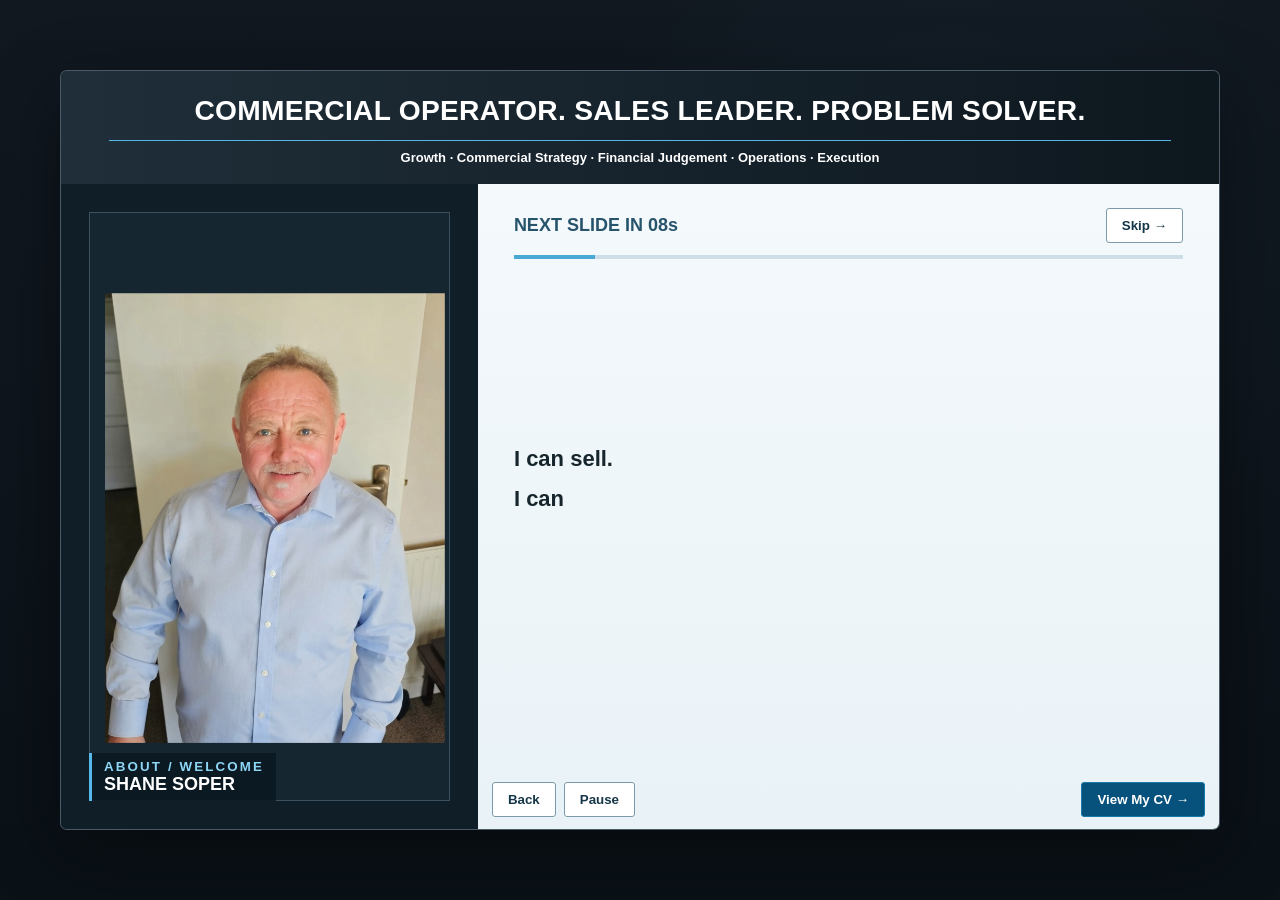
==== commit dc2858d1: "Add files via upload" ====
--- a/INDEX.html
+++ b/INDEX.html
@@ -3,5955 +3,159 @@
 <html lang="en">
 <head>
 <meta charset="utf-8"/>
-<meta content="width=device-width, initial-scale=1.0" name="viewport"/>
-<title>Shane Soper - Professional CV &amp; Portfolio</title>
+<meta content="width=device-width,initial-scale=1" name="viewport"/>
+<title>SSS About / Welcome — Isolated Sandbox</title>
+<!--
+Implementation: ISOLATED ABOUT/WELCOME V5 — STATE5 TIMING/VISIBILITY ONLY
+Master Architect Directive: V56
+Built: 2026-09-11 09:30 NZST
+Baseline: ISOLATED STATE 5 V2
+Shell/reference: V30.8 approved Welcome2 + V30.7 ordinary-tile reveal contract
+NO HQ / NO CV / NO TRACKER / NO MEDIA
+-->
 <style>
-:root {
-  --primary: #2c3e50;
-  --accent: #e74c3c;
-  --highlight-blue: #1d4ed8;
-  --bg-color: #f4f4f9;
-  --card-bg: #ffffff;
-  --text-main: #333333;
-  --text-muted: #555555;
-  --border-color: #eaeaea;
-}
-body {
-  font-family: Arial, sans-serif;
-  margin: 0;
-  padding: 8px;
-  background-color: var(--bg-color);
-  color: var(--text-main);
-  line-height: 1.5;
-  -webkit-text-size-adjust: 100%;
-}
-/* Temporary Revision Version Stamp - Top Left */
-.revision-stamp {
-  font-size: 10px;
-  color: #888888;
-  background: rgba(0, 0, 0, 0.04);
-  padding: 4px 8px;
-  border-radius: 4px;
-  margin-bottom: 8px;
-  display: inline-block;
-  font-family: monospace;
-}
-.container {
-  max-width: 900px;
-  width: 100%;
-  margin: 0 auto;
-  background: var(--card-bg);
-  padding: 12px;
-  border-radius: 8px;
-  box-shadow: 0 4px 15px rgba(0,0,0,0.05);
-  box-sizing: border-box;
-}
-@media(min-width: 768px) {
-  body { padding: 20px; }
-  .container { padding: 40px; }
-}
-/* Header Styling */
-.cv-header {
-  text-align: center;
-  border-bottom: 2px solid var(--border-color);
-  padding-bottom: 20px;
-  margin-bottom: 25px;
-}
-.cv-header h1 {
-  margin: 0 0 8px 0;
-  color: #111;
-  font-size: 26px;
-}
-@media(min-width: 768px) {
-  .cv-header h1 { font-size: 32px; }
-}
-.cv-header p {
-  margin: 4px 0;
-  color: var(--text-muted);
-  font-size: 13px;
-}
-@media(min-width: 768px) {
-  .cv-header p { font-size: 15px; }
-}
-/* Section Heading */
-h2.section-title {
-  color: var(--primary);
-  border-bottom: 2px solid var(--border-color);
-  padding-bottom: 8px;
-  margin-top: 0;
-  margin-bottom: 20px;
-  font-size: 18px;
-}
-@media(min-width: 768px) {
-  h2.section-title { font-size: 22px; }
-}
-/* Clickable Role Card */
-.role-card {
-  background: #fafafa;
-  border: 1px solid var(--border-color);
-  border-radius: 6px;
-  padding: 14px;
-  margin-bottom: 12px;
-  cursor: pointer;
-  transition: all 0.2s ease;
-}
-@media(min-width: 768px) {
-  .role-card { padding: 20px; margin-bottom: 16px; }
-}
-.role-card:hover {
-  background: #f1f3f5;
-  border-color: #cbd5e1;
-  box-shadow: 0 3px 8px rgba(0,0,0,0.04);
-}
-.role-meta {
-  font-weight: bold;
-  color: var(--accent);
-  font-size: 12px;
-  text-transform: uppercase;
-  letter-spacing: 0.5px;
-}
-@media(min-width: 768px) {
-  .role-meta { font-size: 13px; }
-}
-.main-role-title {
-  font-size: 17px;
-  font-weight: bold;
-  color: var(--primary);
-  margin: 3px 0 2px 0;
-}
-@media(min-width: 768px) {
-  .main-role-title { font-size: 20px; }
-}
-.role-summary-highlight {
-  font-size: 13px;
-  color: var(--highlight-blue);
-  font-weight: bold;
-  margin: 0 0 6px 0;
-}
-@media(min-width: 768px) {
-  .role-summary-highlight { font-size: 14px; }
-}
-.role-summary {
-  font-style: italic;
-  color: var(--text-muted);
-  margin: 0;
-  font-size: 13px;
-}
-@media(min-width: 768px) {
-  .role-summary { font-size: 15px; }
-}
-
-/* SSS V17 — locked recruiter front-card hierarchy: role → achievements → capability */
-.role-front-highlights {
-  display: grid;
-  gap: 4px;
-  margin: 8px 0 2px 0;
-  padding: 8px 10px;
-  box-sizing: border-box;
-  border-left: 3px solid var(--highlight-blue);
-  border-radius: 4px;
-  background: rgba(29, 78, 216, 0.035);
-}
-.role-front-highlight {
-  min-width: 0;
-  font-size: 13px;
-  line-height: 1.35;
-  font-weight: 700;
-  color: var(--text-main);
-  overflow-wrap: anywhere;
-}
-.role-front-capability {
-  margin: 7px 0 0 0;
-  font-size: 12.5px;
-  line-height: 1.35;
-  color: var(--highlight-blue);
-  font-weight: 700;
-  overflow-wrap: anywhere;
-}
-.role-card:has(> .collapsible-content.show) > .role-front-highlights,
-.role-card:has(> .collapsible-content.show) > .role-front-capability {
-  display: none;
-}
-@media(min-width: 768px) {
-  .role-front-highlights {
-    gap: 5px;
-    margin-top: 9px;
-    padding: 9px 12px;
-  }
-  .role-front-highlight {
-    font-size: 14px;
-  }
-  .role-front-capability {
-    margin-top: 8px;
-    font-size: 13.5px;
-  }
-}
-
-/* Collapsible Content */
-.collapsible-content {
-  display: none;
-  margin-top: 15px;
-  padding-top: 15px;
-  border-top: 2px dashed var(--border-color);
-  cursor: default;
-}
-
-/* Role Overview Panel */
-.role-overview {
-  margin: 0 0 16px 0;
-  padding: 12px 14px;
-  background: #f8fafc;
-  border: 1px solid var(--border-color);
-  border-left: 4px solid var(--highlight-blue);
-  border-radius: 4px;
-  box-sizing: border-box;
-}
-.role-overview h4 {
-  margin: 0 0 7px 0;
-  font-size: 14px;
-  color: var(--primary);
-  letter-spacing: 0.4px;
-  text-transform: uppercase;
-}
-.role-overview p {
-  margin: 0 0 8px 0;
-  font-size: 13px;
-  color: var(--text-main);
-}
-.role-overview p:last-child { margin-bottom: 0; }
-@media(min-width: 768px) {
-  .role-overview { padding: 14px 16px; }
-  .role-overview p { font-size: 14px; }
-}
-.collapsible-content.show { display: block; }
-
-/* Portfolio Collapsible Sub-Section */
-.portfolio-sub-section {
-  display: none;
-  margin-top: 15px;
-  padding-top: 15px;
-  border-top: 1px solid #cbd5e1;
-}
-.portfolio-sub-section.show {
-  display: block;
-}
-
-/* Centered Pulsing/Bumping Portfolio Image Button */
-.portfolio-btn-container {
-  text-align: center;
-  margin: 20px 0 15px 0;
-}
-.portfolio-image-btn {
-  display: inline-block;
-  max-width: 100%;
-  width: 460px;
-  height: auto;
-  cursor: pointer;
-  border-radius: 6px;
-  transition: transform 0.2s ease, box-shadow 0.2s ease;
-}
-.portfolio-image-btn:hover {
-  box-shadow: 0 4px 15px rgba(29, 78, 216, 0.4);
-}
-.portfolio-image-btn.pulse-animation {
-  animation: pulseButton 1.2s infinite ease-in-out;
-}
-
-@keyframes pulseButton {
-  0% { transform: scale(1); }
-  50% { transform: scale(1.04); box-shadow: 0 0 20px rgba(231, 76, 60, 0.6); }
-  100% { transform: scale(1); }
-}
-
-/* Logo Image Styling */
-.role-logo {
-  max-height: 45px;
-  width: auto;
-  object-fit: contain;
-  margin-bottom: 12px;
-  display: block;
-}
-ul { padding-left: 18px; margin: 8px 0; }
-li { margin-bottom: 6px; font-size: 13px; }
-@media(min-width: 768px) {
-  li { font-size: 15px; }
-}
-.highlight-item {
-  color: var(--highlight-blue);
-  font-weight: bold;
-}
-/* Portfolio Media Gallery Grid */
-.portfolio-gallery {
-  display: grid;
-  grid-template-columns: 1fr;
-  gap: 12px;
-  margin-top: 15px;
-  margin-bottom: 15px;
-}
-@media(min-width: 600px) {
-  .portfolio-gallery { grid-template-columns: 1fr 1fr; }
-}
-.portfolio-img-wrapper {
-  background: #fff;
-  border: 1px solid var(--border-color);
-  border-radius: 6px;
-  overflow: hidden;
-  padding: 8px;
-  text-align: center;
-}
-.portfolio-img-wrapper img {
-  width: 100%;
-  height: auto;
-  max-height: 220px;
-  object-fit: contain;
-  border-radius: 4px;
-}
-/* Auto-Scrolling Marquee Gallery Styling with Mobile Width/Height Stability */
-.marquee-container {
-  position: relative;
-  width: 100%;
-  overflow: hidden;
-  background: #000;
-  border-radius: 6px;
-  margin: 15px 0;
-  padding: 10px 0;
-  box-sizing: border-box;
-}
-.marquee-track {
-  display: flex;
-  width: max-content;
-  animation: scrollMarquee 25s linear infinite;
-  will-change: transform;
-}
-.marquee-container:hover .marquee-track {
-  animation-play-state: running;
-}
-.marquee-item {
-  width: 260px;
-  min-width: 260px;
-  max-width: 260px;
-  margin-right: 15px;
-  background: #111;
-  border-radius: 4px;
-  overflow: hidden;
-  text-align: center;
-  flex-shrink: 0;
-  box-sizing: border-box;
-  cursor: pointer;
-  position: relative;
-  border: 2px solid transparent;
-  transition: border-color 0.2s ease;
-}
-.marquee-item.active, .marquee-item.is-playing {
-  border-color: var(--highlight-blue);
-}
-.marquee-item img, .marquee-item video {
-  width: 100%;
-  height: 160px;
-  min-height: 160px;
-  max-height: 160px;
-  object-fit: contain;
-  display: block;
-  background: #000;
-}
-.marquee-caption {
-  display: none;
-}
-@keyframes scrollMarquee {
-  0% { transform: translateX(0); }
-  100% { transform: translateX(-50%); }
-}
-
-/* Instore Locations Horizontal Scroll Carousel Styles for Role 4 (Auto-Scrolling Marquee) */
-.instore-carousel-wrapper {
-  position: relative;
-  width: 100%;
-  overflow: hidden;
-  background: #111;
-  border-radius: 6px;
-  margin: 15px 0;
-  padding: 15px 0;
-  box-sizing: border-box;
-}
-.instore-carousel-track {
-  display: flex;
-  width: max-content;
-  gap: 12px;
-  animation: scrollInstoreMarquee 60s linear infinite;
-  -webkit-overflow-scrolling: touch;
-  will-change: transform;
-}
-.instore-carousel-wrapper:hover .instore-carousel-track {
-  animation-play-state: paused;
-}
-.instore-thumb-card {
-  flex: 0 0 200px;
-  width: 200px;
-  max-width: 200px;
-  background: #1a1a1a;
-  border: 1px solid #333;
-  border-radius: 6px;
-  overflow: hidden;
-  cursor: pointer;
-  box-sizing: border-box;
-  transition: border-color 0.2s ease, transform 0.2s ease;
-  display: flex;
-  flex-direction: column;
-  flex-shrink: 0;
-}
-.instore-thumb-card:hover {
-  border-color: var(--highlight-blue);
-  transform: translateY(-2px);
-}
-.instore-img-container {
-  width: 100%;
-  height: 130px;
-  background: #000;
-  display: flex;
-  align-items: center;
-  justify-content: center;
-  overflow: hidden;
-}
-.instore-img-container img {
-  width: 100%;
-  height: 100%;
-  object-fit: contain;
-  display: block;
-}
-.instore-thumb-caption {
-  display: none;
-}
-@keyframes scrollInstoreMarquee {
-  0% { transform: translateX(0); }
-  100% { transform: translateX(-50%); }
-}
-
-/* Lightbox Modal Framework */
-.image-modal-lightbox {
-  display: none;
-  position: fixed;
-  inset: 0;
-  z-index: 2000;
-  background: rgba(0,0,0,0.9);
-  align-items: center;
-  justify-content: center;
-  padding: 20px;
-  box-sizing: border-box;
-}
-.image-modal-lightbox.active {
-  display: flex;
-}
-.lightbox-content-wrapper {
-  position: relative;
-  max-width: 90vw;
-  max-height: 85vh;
-  display: flex;
-  flex-direction: column;
-  align-items: center;
-  justify-content: center;
-}
-.lightbox-content-wrapper img {
-  max-width: 90vw;
-  max-height: 75vh;
-  object-fit: contain;
-  border-radius: 4px;
-  background: #000;
-}
-.lightbox-caption {
-  display: none;
-}
-.lightbox-close-btn {
-  position: absolute;
-  top: -40px;
-  right: 0;
-  color: #fff;
-  font-size: 32px;
-  font-weight: bold;
-  background: transparent;
-  border: none;
-  cursor: pointer;
-  padding: 0 10px;
-}
-.lightbox-close-btn:hover {
-  color: var(--accent);
-}
-.lightbox-nav-btn {
-  position: absolute;
-  top: 50%;
-  transform: translateY(-50%);
-  background: rgba(0, 0, 0, 0.6);
-  color: #fff;
-  border: 1px solid rgba(255, 255, 255, 0.3);
-  font-size: 24px;
-  padding: 12px 16px;
-  cursor: pointer;
-  border-radius: 4px;
-  z-index: 2010;
-  transition: background 0.2s ease;
-}
-.lightbox-nav-btn:hover {
-  background: var(--highlight-blue);
-  border-color: var(--highlight-blue);
-}
-.lightbox-prev {
-  left: -60px;
-}
-@media(max-width: 768px) {
-  .lightbox-prev { left: 10px; }
-}
-.lightbox-next {
-  right: -60px;
-}
-@media(max-width: 768px) {
-  .lightbox-next { right: 10px; }
-}
-
-/* Unified Responsive Radio Grid Layout (Flexbox Auto-Wrap with Centering) */
-.radio-grid {
-  display: flex;
-  flex-wrap: wrap;
-  gap: 10px;
-  justify-content: center;
-  margin-top: 15px;
-  margin-bottom: 15px;
-}
-.radio-card-item {
-  background-image: url('radio button.png');
-  background-size: cover;
-  background-position: center;
-  border-radius: 6px;
-  padding: 12px;
-  box-sizing: border-box;
-  border: 1px solid #444;
-  display: flex;
-  flex-direction: column;
-  align-items: center;
-  justify-content: center;
-  min-height: 110px;
-  position: relative;
-  overflow: hidden;
-  cursor: pointer;
-  transition: all 0.2s ease;
-  width: calc(33.333% - 7px);
-  min-width: 130px;
-}
-@media(max-width: 600px) {
-  .radio-card-item {
-    width: calc(50% - 6px);
-  }
-}
-.radio-card-item:hover {
-  border-color: var(--highlight-blue);
-  box-shadow: 0 4px 12px rgba(0,0,0,0.3);
-}
-.radio-card-item.is-playing {
-  border-color: var(--highlight-blue);
-  box-shadow: 0 0 15px rgba(29, 78, 216, 0.6);
-}
-.radio-card-item audio {
-  display: none;
-}
-.radio-title {
-  color: #fff;
-  font-size: 12px;
-  font-weight: bold;
-  margin-top: auto;
-  text-align: center;
-  text-shadow: 0 1px 3px rgba(0,0,0,0.9);
-  background: rgba(0,0,0,0.7);
-  padding: 3px 8px;
-  border-radius: 4px;
-  width: 100%;
-  box-sizing: border-box;
-  white-space: nowrap;
-  overflow: hidden;
-  text-overflow: ellipsis;
-  z-index: 2;
-}
-
-/* Equalizer overlay container when playing */
-.equalizer-overlay {
-  display: none;
-  position: absolute;
-  top: 10px;
-  bottom: 35px;
-  left: 12px;
-  right: 12px;
-  background: rgba(0, 0, 0, 0.65);
-  border-radius: 4px;
-  align-items: center;
-  justify-content: center;
-  gap: 4px;
-  z-index: 3;
-}
-.radio-card-item.is-playing .equalizer-overlay {
-  display: flex;
-}
-.eq-bar {
-  width: 5px;
-  height: 18px;
-  background: var(--highlight-blue);
-  border-radius: 2px;
-  animation: bounceEq 0.5s ease-in-out infinite alternate;
-}
-.eq-bar:nth-child(1) { animation-delay: 0.0s; background: #60a5fa; }
-.eq-bar:nth-child(2) { animation-delay: 0.15s; background: #3b82f6; }
-.eq-bar:nth-child(3) { animation-delay: 0.3s; background: #2563eb; }
-.eq-bar:nth-child(4) { animation-delay: 0.1s; background: #1d4ed8; }
-
-@keyframes bounceEq {
-  0% { height: 8px; }
-  100% { height: 32px; }
-}
-
-/* Interactive Carousel Expanded View Modal/Overlay refactored to match .inline-video-player-container */
-.carousel-expanded-overlay {
-  display: none;
-  background: #111;
-  border: 2px solid var(--highlight-blue);
-  border-radius: 8px;
-  padding: 15px;
-  margin: 15px auto;
-  max-width: 550px;
-  box-shadow: 0 8px 25px rgba(29, 78, 216, 0.4);
-  position: relative;
-  box-sizing: border-box;
-  text-align: center;
-}
-.carousel-expanded-overlay.active {
-  display: block;
-}
-.carousel-expanded-overlay video, .carousel-expanded-overlay img {
-  position: absolute;
-  top: 0; left: 0; width: 100%; height: 100%; border: 0;
-  object-fit: contain;
-  border-radius: 6px;
-}
-/* Fullscreen styling for expanded overlay container */
-.carousel-expanded-overlay:fullscreen {
-  width: 100vw;
-  height: 100vh;
-  max-width: none;
-  max-height: none;
-  display: flex;
-  flex-direction: column;
-  align-items: center;
-  justify-content: center;
-  padding: 40px;
-  box-sizing: border-box;
-  background: #111;
-  z-index: 99999;
-}
-.carousel-expanded-overlay:-webkit-full-screen {
-  width: 100vw;
-  height: 100vh;
-  max-width: none;
-  max-height: none;
-  display: flex;
-  flex-direction: column;
-  align-items: center;
-  justify-content: center;
-  padding: 40px;
-  box-sizing: border-box;
-  background: #111;
-  z-index: 99999;
-}
-.carousel-expanded-overlay:fullscreen .inline-video-wrapper,
-.carousel-expanded-overlay:-webkit-full-screen .inline-video-wrapper {
-  width: 100%;
-  height: 100%;
-  padding-bottom: 0;
-  flex: 1;
-}
-.carousel-expanded-overlay:fullscreen video,
-.carousel-expanded-overlay:fullscreen img,
-.carousel-expanded-overlay:-webkit-full-screen video,
-.carousel-expanded-overlay:-webkit-full-screen img {
-  position: relative;
-  max-height: 85vh;
-  width: auto;
-  height: auto;
-}
-
-/* Role 1 fullscreen containment fix: preserve existing carousel behaviour while
-   constraining both images and videos to the available fullscreen viewport. */
-#expanded-view-role1:fullscreen,
-#expanded-view-role1:-webkit-full-screen {
-  width: 100vw;
-  height: 100vh;
-  height: 100dvh;
-  padding: 16px;
-  overflow: hidden;
-  justify-content: flex-start;
-}
-
-#expanded-view-role1:fullscreen .expanded-controls-bar,
-#expanded-view-role1:-webkit-full-screen .expanded-controls-bar {
-  flex: 0 0 auto;
-  width: 100%;
-}
-
-#expanded-view-role1:fullscreen .inline-video-wrapper,
-#expanded-view-role1:-webkit-full-screen .inline-video-wrapper {
-  flex: 1 1 auto;
-  width: 100%;
-  height: auto;
-  min-height: 0;
-  padding-bottom: 0;
-  display: flex;
-  align-items: center;
-  justify-content: center;
-  overflow: hidden;
-  background: #000;
-}
-
-#expanded-view-role1:fullscreen #expanded-content-role1,
-#expanded-view-role1:-webkit-full-screen #expanded-content-role1 {
-  width: 100%;
-  height: 100%;
-  min-width: 0;
-  min-height: 0;
-  display: flex;
-  align-items: center;
-  justify-content: center;
-  overflow: hidden;
-  background: #000;
-}
-
-#expanded-view-role1:fullscreen #expanded-content-role1 > video,
-#expanded-view-role1:fullscreen #expanded-content-role1 > img,
-#expanded-view-role1:-webkit-full-screen #expanded-content-role1 > video,
-#expanded-view-role1:-webkit-full-screen #expanded-content-role1 > img {
-  position: static;
-  display: block;
-  width: 100%;
-  height: 100%;
-  max-width: 100%;
-  max-height: 100%;
-  object-fit: contain;
-  object-position: center center;
-  border-radius: 0;
-  background: #000;
-}
-
-/* Hide the close button when the carousel expanded overlay is in fullscreen mode */
-.carousel-expanded-overlay:fullscreen .close-expanded-btn,
-.carousel-expanded-overlay:-webkit-full-screen .close-expanded-btn {
-  display: none !important;
-}
-
-/* Keep a clear, persistent Shrink control visible while carousel media is fullscreen. */
-.carousel-expanded-overlay:fullscreen .fullscreen-toggle-btn,
-.carousel-expanded-overlay:-webkit-full-screen .fullscreen-toggle-btn {
-  position: fixed;
-  top: 16px;
-  right: 16px;
-  z-index: 2147483647;
-  margin: 0;
-  display: block !important;
-}
-
-.expanded-controls-bar {
-  display: flex;
-  justify-content: space-between;
-  align-items: center;
-  margin-bottom: 10px;
-  position: relative;
-  z-index: 10;
-}
-.expanded-title {
-  color: #fff;
-  font-size: 14px;
-  font-weight: bold;
-  text-align: left;
-  padding-right: 80px;
-  margin: 0;
-  white-space: nowrap;
-  overflow: hidden;
-  text-overflow: ellipsis;
-}
-.close-expanded-btn, .fullscreen-toggle-btn {
-  background: var(--accent);
-  color: #fff;
-  border: none;
-  padding: 6px 12px;
-  font-size: 12px;
-  font-weight: bold;
-  border-radius: 4px;
-  cursor: pointer;
-}
-.fullscreen-toggle-btn {
-  background: var(--highlight-blue);
-  margin-left: auto;
-  margin-right: 8px;
-}
-
-/* Fullscreen Modal for Images */
-.img-modal {
-  display: none;
-  position: fixed;
-  z-index: 1000;
-  left: 0; top: 0; width: 100%; height: 100%;
-  background-color: rgba(0,0,0,0.9);
-  align-items: center;
-  justify-content: center;
-  padding: 20px;
-  box-sizing: border-box;
-}
-.img-modal img {
-  max-width: 100%;
-  max-height: 90vh;
-  object-fit: contain;
-  border-radius: 4px;
-}
-.img-modal-close {
-  position: absolute;
-  top: 20px; right: 30px;
-  color: #fff;
-  font-size: 35px;
-  font-weight: bold;
-  cursor: pointer;
-}
-/* Inline Embedded Video Player Window (Appears right between description text and thumbnails, ~40-50% width centered) */
-.inline-video-player-container {
-  display: none;
-  background: #111;
-  border: 2px solid var(--highlight-blue);
-  border-radius: 8px;
-  padding: 15px;
-  margin: 15px auto;
-  max-width: 550px;
-  box-shadow: 0 8px 25px rgba(29, 78, 216, 0.4);
-  position: relative;
-  box-sizing: border-box;
-  text-align: center;
-}
-.inline-video-player-container.active {
-  display: block;
-}
-.inline-video-wrapper {
-  position: relative;
-  width: 100%;
-  padding-bottom: 56.25%; /* 16:9 Aspect Ratio */
-  background: #000;
-  border-radius: 6px;
-  overflow: hidden;
-}
-.inline-video-wrapper video {
-  position: absolute;
-  top: 0; left: 0; width: 100%; height: 100%; border: 0;
-  object-fit: contain;
-}
-.close-inline-video-btn {
-  position: absolute;
-  top: 10px;
-  right: 15px;
-  background: var(--accent);
-  color: #fff;
-  border: none;
-  padding: 6px 12px;
-  font-size: 12px;
-  font-weight: bold;
-  border-radius: 4px;
-  cursor: pointer;
-  z-index: 10;
-}
-.inline-video-title {
-  color: #fff;
-  font-size: 14px;
-  font-weight: bold;
-  margin-bottom: 10px;
-  text-align: left;
-  padding-right: 80px;
-}
-
-/* Unified Permanent Side-by-Side Video Grid Layout with Thumbnail Swap */
-.video-grid {
-  display: grid;
-  grid-template-columns: 1fr 1fr;
-  gap: 8px;
-  margin-top: 15px;
-}
-.video-thumbnail-card {
-  position: relative;
-  width: 100%;
-  padding-bottom: 56.25%;
-  background: #000;
-  border-radius: 6px;
-  overflow: hidden;
-  cursor: pointer;
-  border: 1px solid var(--border-color);
-  transition: border-color 0.2s ease, box-shadow 0.2s ease;
-}
-.video-thumbnail-card video,
-.video-thumbnail-card img {
-  position: absolute;
-  top: 0; left: 0; width: 100%; height: 100%;
-  object-fit: cover;
-}
-.thumbnail-glow-overlay {
-  position: absolute;
-  top: 0; left: 0; width: 100%; height: 100%;
-  background: rgba(29, 78, 216, 0.1);
-  opacity: 0;
-  transition: opacity 0.2s ease;
-}
-.video-thumbnail-card:hover {
-  border-color: var(--highlight-blue);
-  box-shadow: 0 4px 15px rgba(29, 78, 216, 0.3);
-}
-.video-thumbnail-card:hover .thumbnail-glow-overlay {
-  opacity: 1;
-}
-
-
-/* XClean National Sales (Role 2): stable, compact testimonial preview showcase */
-#role2 .xclean-testimonial-grid {
-  display: grid;
-  grid-template-columns: repeat(3, minmax(0, 200px));
-  justify-content: center;
-  gap: 16px;
-  margin-top: 10px;
-  align-items: start;
-}
-
-#role2 .xclean-video-item {
-  min-width: 0;
-  width: 100%;
-}
-
-#role2 .xclean-video-label {
-  margin: 0 0 6px 0;
-  font-size: 13px;
-  font-weight: 700;
-  line-height: 1.25;
-  color: var(--primary);
-  text-align: center;
-}
-
-#role2 .xclean-testimonial-grid .video-thumbnail-card {
-  width: 100%;
-  aspect-ratio: 9 / 16;
-  padding-bottom: 0;
-  background: #000;
-}
-
-#role2 .xclean-testimonial-grid .video-thumbnail-card video,
-#role2 .xclean-testimonial-grid .video-thumbnail-card img {
-  width: 100%;
-  height: 100%;
-  object-fit: contain;
-  background: #000;
-}
-
-#role2 .xclean-testimonial-grid .video-thumbnail-card > div[style*="video testimonial overlay.png"] {
-  background-size: 82% auto !important;
-}
-
-#role2 .xclean-covid-block {
-  margin-top: 18px;
-}
-
-#role2 .xclean-covid-preview {
-  width: min(100%, 520px);
-  margin: 8px auto 0;
-}
-
-#role2 .xclean-covid-preview .video-thumbnail-card {
-  width: 100%;
-  aspect-ratio: 16 / 9;
-  padding-bottom: 0;
-  background: #000;
-}
-
-#role2 .xclean-covid-preview .video-thumbnail-card video,
-#role2 .xclean-covid-preview .video-thumbnail-card img {
-  width: 100%;
-  height: 100%;
-  object-fit: contain;
-  background: #000;
-}
-
-@media(max-width: 700px) {
-  #role2 .xclean-testimonial-grid {
-    grid-template-columns: repeat(3, minmax(0, 1fr));
-    gap: 6px;
-  }
-
-  #role2 .xclean-testimonial-grid .xclean-video-item:nth-child(3) {
-    grid-column: auto;
-    width: 100%;
-    justify-self: stretch;
-  }
-
-  #role2 .xclean-video-label {
-    font-size: 11px;
-  }
-}
-
-/* ISee Digital multilingual testimonial previews: three equal portrait cards */
-#role4 .isee-video-grid {
-  grid-template-columns: repeat(3, minmax(0, 1fr));
-  gap: 10px;
-  align-items: start;
-}
-
-#role4 .isee-video-grid .video-thumbnail-card {
-  width: 100%;
-  aspect-ratio: 9 / 16;
-  padding-bottom: 0;
-  background: transparent;
-}
-
-#role4 .isee-video-grid .video-thumbnail-card video,
-#role4 .isee-video-grid .video-thumbnail-card img {
-  width: 100%;
-  height: 100%;
-  object-fit: contain;
-  background: transparent;
-}
-
-#role4 .isee-video-grid .video-thumbnail-card:nth-child(3) {
-  grid-column: auto;
-  width: 100%;
-  justify-self: stretch;
-}
-
-@media(max-width: 700px) {
-  #role4 .isee-video-grid {
-    display: grid;
-    grid-template-columns: repeat(3, minmax(0, 1fr));
-    gap: 6px;
-    width: 100%;
-    align-items: start;
-  }
-
-  #role4 .isee-video-grid .video-thumbnail-card {
-    min-width: 0;
-    width: 100%;
-    grid-column: auto;
-    justify-self: stretch;
-  }
-
-  #role4 .isee-video-grid .video-thumbnail-card:nth-child(3) {
-    grid-column: auto;
-    width: 100%;
-    justify-self: stretch;
-  }
-
-  #role4 .isee-video-grid .video-thumbnail-card > div[style*="video testimonial overlay.png"] {
-    background-size: 88% auto !important;
-  }
-}
-
-/* XClean Growth Phase (Role 5): mirror Role 2 Glen portrait preview, centred */
-#role5 .xclean-single-testimonial {
-  width: min(200px, 100%);
-  margin: 10px auto 0;
-}
-
-#role5 .xclean-single-testimonial .xclean-video-label {
-  margin: 0 0 6px 0;
-  font-size: 13px;
-  font-weight: 700;
-  line-height: 1.25;
-  color: var(--primary);
-  text-align: center;
-}
-
-#role5 .xclean-single-testimonial .video-thumbnail-card {
-  width: 100%;
-  aspect-ratio: 9 / 16;
-  padding-bottom: 0;
-  background: #000;
-}
-
-#role5 .xclean-single-testimonial .video-thumbnail-card video,
-#role5 .xclean-single-testimonial .video-thumbnail-card img {
-  width: 100%;
-  height: 100%;
-  object-fit: contain;
-  background: #000;
-}
-
-#role5 .xclean-single-testimonial .video-thumbnail-card > div[style*="video testimonial overlay.png"] {
-  background-size: 82% auto !important;
-}
-
-@media(max-width: 440px) {
-  #role5 .xclean-single-testimonial {
-    width: min(190px, 55vw);
-  }
-}
-/* Detailed Study Link Style */
-.detail-link-container {
-  margin-top: 15px;
-  text-align: right;
-}
-.detail-link {
-  font-size: 13px;
-  color: var(--primary);
-  text-decoration: underline;
-  cursor: pointer;
-  font-weight: bold;
-}
-.detail-link:hover {
-  color: var(--accent);
-}
-
-/* Match dedicated carousel fullscreen behaviour to the browser's native media fullscreen sizing on mobile. */
-#expanded-content-role1 > video:fullscreen,
-#expanded-content-role1 > img:fullscreen,
-#expanded-content-role1 > video:-webkit-full-screen,
-#expanded-content-role1 > img:-webkit-full-screen {
-  width: 100vw;
-  height: 100vh;
-  max-width: 100vw;
-  max-height: 100vh;
-  object-fit: contain;
-  background: #000;
-}
-
-/* === SANDBOX MOCKUP: Smiths City Supplemental Career Record === */
-.smiths-record-launch{margin:18px 0 20px;padding:18px;background:linear-gradient(135deg,#f8fafc,#eef4ff);border:1px solid #cbd5e1;border-left:5px solid var(--highlight-blue);border-radius:8px;box-shadow:0 4px 12px rgba(44,62,80,.08)}
-.smiths-record-launch .eyebrow{font-size:11px;font-weight:800;letter-spacing:1px;text-transform:uppercase;color:var(--accent);margin-bottom:5px}.smiths-record-launch h4{margin:0 0 6px;color:var(--primary);font-size:18px}.smiths-record-launch p{margin:0 0 12px;color:var(--text-muted);font-size:13px}.smiths-record-btn{border:0;background:var(--primary);color:#fff;font-weight:800;padding:11px 16px;border-radius:5px;cursor:pointer;font-size:13px;box-shadow:0 3px 8px rgba(44,62,80,.22)}.smiths-record-btn:hover{background:var(--highlight-blue)}
-.smiths-record-modal{display:none;position:absolute;left:0;right:0;top:0;z-index:12000;background:rgba(12,18,28,.88);padding:18px;box-sizing:border-box;min-height:100vh}.smiths-record-modal.active{display:block}.smiths-record-shell{width:min(1060px,96vw);height:auto;min-height:0;margin:0 auto;background:#fff;border-radius:10px;overflow:visible;box-shadow:0 24px 80px rgba(0,0,0,.5);display:block}.smiths-record-top{background:linear-gradient(135deg,#223448,#2c3e50);color:#fff;padding:18px 22px;display:flex;gap:15px;align-items:flex-start;justify-content:space-between}.smiths-record-top h2{margin:0 0 3px;font-size:23px}.smiths-record-top p{margin:0;color:#dbe4ee;font-size:13px}.smiths-record-close{background:var(--accent);border:0;color:#fff;border-radius:5px;padding:8px 11px;font-weight:800;cursor:pointer}.smiths-record-body{overflow:visible;padding:22px;background:#f5f7fa}.smiths-record-intro{background:#fff;border-left:4px solid var(--highlight-blue);padding:14px 16px;margin-bottom:16px;border-radius:6px;box-shadow:0 2px 7px rgba(0,0,0,.05)}.smiths-record-intro p{margin:0;font-size:13px;color:#4b5563}.smiths-record-grid{display:grid;grid-template-columns:repeat(2,minmax(0,1fr));gap:12px}.smiths-topic{background:#fff;border:1px solid #dce2e8;border-radius:7px;padding:15px;cursor:pointer;transition:.18s;position:relative}.smiths-topic:hover{border-color:var(--highlight-blue);transform:translateY(-1px);box-shadow:0 5px 15px rgba(29,78,216,.10)}.smiths-topic .num{font-size:10px;color:var(--accent);font-weight:900;letter-spacing:.8px}.smiths-topic h3{font-size:15px;color:var(--primary);margin:4px 0 6px}.smiths-topic p{font-size:12.5px;color:#5b6570;margin:0 0 9px}.smiths-topic .hook{font-size:12px;color:var(--highlight-blue);font-weight:800}.smiths-record-detail{display:none;background:#fff;border-radius:7px;padding:22px;box-shadow:0 2px 9px rgba(0,0,0,.06)}.smiths-record-detail.active{display:block}.smiths-record-detail h3{font-size:22px;color:var(--primary);margin:0 0 10px}.smiths-record-detail p{font-size:14px;line-height:1.65;color:#374151;margin:0 0 13px}.smiths-record-detail blockquote{margin:16px 0;padding:13px 16px;border-left:4px solid var(--accent);background:#f8fafc;font-size:17px;font-weight:800;color:var(--primary)}.smiths-back{border:0;background:#e8eef6;color:var(--primary);font-weight:800;padding:8px 12px;border-radius:5px;cursor:pointer;margin-bottom:15px}.smiths-provenance{margin-top:16px;padding:12px 14px;background:#eef2f7;border-radius:6px;font-size:11.5px;color:#65707c}.smiths-full-btn{grid-column:1/-1;text-align:center;background:#223448;color:#fff;border-radius:7px;padding:14px;cursor:pointer;font-weight:800}.smiths-full-btn:hover{background:var(--highlight-blue)}
-/* === SANDBOX v5: rough snaking Smiths City career timeline === */
-.smiths-record-intro p:last-child{margin-bottom:0}
-.smiths-timeline-head{background:#fff;border:1px solid #dce2e8;border-radius:8px;padding:17px 18px;margin:0 0 20px;box-shadow:0 2px 7px rgba(0,0,0,.04)}
-.smiths-timeline-head .range{font-size:12px;font-weight:900;letter-spacing:1.2px;color:var(--accent);text-transform:uppercase}
-.smiths-timeline-head h3{margin:4px 0 3px;color:var(--primary);font-size:20px}
-.smiths-timeline-head p{margin:0;color:#66717d;font-size:12.5px}
-.smiths-record-grid{display:block;position:relative;padding:4px 0 8px}
-.smiths-era{position:relative;margin:0 0 22px;padding:0 4px}
-.smiths-era-label{display:flex;align-items:center;gap:10px;margin:0 0 11px;font-size:11px;font-weight:900;letter-spacing:1px;color:var(--accent);text-transform:uppercase}
-.smiths-era-label:after{content:"";height:1px;background:#cbd5e1;flex:1}
-.smiths-era-track{display:flex;gap:12px;align-items:stretch;position:relative}
-.smiths-era.reverse .smiths-era-track{flex-direction:row-reverse}
-.smiths-era-track:before{content:"";position:absolute;left:4%;right:4%;top:23px;height:3px;background:linear-gradient(90deg,#2c3e50,#1d4ed8);border-radius:3px;z-index:0}
-.smiths-era.reverse .smiths-era-track:before{background:linear-gradient(270deg,#2c3e50,#1d4ed8)}
-.smiths-timeline-node{flex:1;min-width:0;position:relative;z-index:1;padding-top:0}
-.smiths-timeline-node:before{content:"";display:block;width:14px;height:14px;border:4px solid #fff;border-radius:50%;background:var(--accent);box-shadow:0 0 0 2px var(--primary);margin:16px auto 12px}
-.smiths-topic{height:calc(100% - 42px);box-sizing:border-box;text-align:left}
-.smiths-topic .num{font-size:9.5px}
-.smiths-topic h3{font-size:14px}
-.smiths-topic p{font-size:12px}
-.smiths-snake-turn{height:22px;width:52%;margin:-15px 0 0 auto;border-right:3px solid #1d4ed8;border-bottom:3px solid #1d4ed8;border-radius:0 0 18px 0}
-.smiths-era.reverse + .smiths-snake-turn{margin:-15px auto 0 0;border-right:0;border-left:3px solid #1d4ed8;border-radius:0 0 0 18px}
-.smiths-full-btn{margin-top:6px}
-@media(max-width:850px){
- .smiths-era-track,.smiths-era.reverse .smiths-era-track{display:grid;grid-template-columns:repeat(2,minmax(0,1fr));flex-direction:initial}
- .smiths-era-track:before{display:none}
- .smiths-timeline-node:before{margin-left:16px}
- .smiths-snake-turn{display:none}
-}
-@media(max-width:520px){
- .smiths-era-track,.smiths-era.reverse .smiths-era-track{grid-template-columns:1fr}
- .smiths-timeline-node:before{margin:8px 0 8px 16px}
-}
-
-@media(max-width:650px){.smiths-record-modal{padding:5px}.smiths-record-shell{width:100%;height:auto;border-radius:6px}.smiths-record-top{padding:14px}.smiths-record-top h2{font-size:18px}.smiths-record-body{padding:12px}.smiths-record-grid{grid-template-columns:1fr}.smiths-record-detail{padding:16px}}
-
-
-/* === SANDBOX v6: continuous, connected career path === */
-.smiths-record-grid{display:block!important;padding:0 0 8px!important}
-.smiths-timeline-head{margin-bottom:18px}
-.smiths-path-wrap{position:relative;padding:10px 4px 2px}
-.smiths-path-row{position:relative;display:grid;grid-template-columns:repeat(4,minmax(0,1fr));gap:28px;margin:0 0 0;padding:0 18px 64px}
-.smiths-path-row.reverse{direction:rtl}
-.smiths-path-row.reverse>*{direction:ltr}
-.smiths-path-row:before{content:"";position:absolute;left:12.5%;right:12.5%;top:23px;height:4px;background:#2c3e50;z-index:0}
-.smiths-path-row.forward:after{content:"➜";position:absolute;right:10.8%;top:8px;color:#e74c3c;font-size:25px;font-weight:900;z-index:2}
-.smiths-path-row.reverse:after{content:"➜";position:absolute;left:10.8%;top:8px;color:#e74c3c;font-size:25px;font-weight:900;transform:rotate(180deg);z-index:2}
-.smiths-path-turn{position:absolute;width:calc(12.5% + 18px);height:68px;top:23px;border:4px solid #2c3e50;border-left:0;border-radius:0 34px 34px 0;z-index:0}
-.smiths-path-row.forward:not(.last) .smiths-path-turn{right:0}
-.smiths-path-row.reverse:not(.last) .smiths-path-turn{left:0;right:auto;border:4px solid #2c3e50;border-right:0;border-radius:34px 0 0 34px}
-.smiths-path-node{position:relative;z-index:1;min-width:0}
-.smiths-path-dot{width:18px;height:18px;border-radius:50%;background:#e74c3c;border:5px solid #fff;box-shadow:0 0 0 3px #2c3e50;margin:12px auto 14px}
-.smiths-path-card{background:#fff;border:1px solid #dce2e8;border-radius:8px;padding:14px;cursor:pointer;box-shadow:0 3px 10px rgba(0,0,0,.055);height:calc(100% - 48px);box-sizing:border-box;transition:.18s}
-.smiths-path-card:hover{border-color:#1d4ed8;transform:translateY(-2px);box-shadow:0 6px 18px rgba(29,78,216,.12)}
-.smiths-path-date{font-size:10px;color:#e74c3c;font-weight:900;letter-spacing:.8px;text-transform:uppercase;margin-bottom:4px}
-.smiths-path-card h3{font-size:14px;color:#2c3e50;margin:0 0 6px;line-height:1.25}
-.smiths-path-card p{font-size:11.8px;color:#5b6570;margin:0 0 8px;line-height:1.4}
-.smiths-path-card .hook{font-size:11.5px;color:#1d4ed8;font-weight:800}
-.smiths-path-note{margin:-34px 18px 24px;padding:10px 13px;background:#eef4ff;border-left:4px solid #1d4ed8;border-radius:5px;font-size:11.5px;color:#56616d}
-@media(max-width:850px){
- .smiths-path-row,.smiths-path-row.reverse{display:block;direction:ltr;padding:0 0 0 38px;margin:0}
- .smiths-path-row:before{left:17px;right:auto;top:0;bottom:0;width:4px;height:auto}
- .smiths-path-row:after,.smiths-path-turn{display:none!important}
- .smiths-path-node{padding:0 0 18px}
- .smiths-path-dot{position:absolute;left:-28px;top:8px;margin:0}
- .smiths-path-card{height:auto}
- .smiths-path-note{margin:4px 0 20px 38px}
-}
-
-
-/* === SANDBOX v7: recruiter-skill framing + one physically continuous snake === */
-.smiths-path-wrap{position:relative;padding:8px 8px 0}
-.smiths-snake-stage{position:relative}
-.smiths-snake-svg{position:absolute;inset:0;width:100%;height:100%;z-index:0;pointer-events:none;overflow:visible}
-.smiths-snake-svg path{fill:none;stroke:#2c3e50;stroke-width:5;stroke-linecap:round;stroke-linejoin:round}
-.smiths-snake-svg .arrow{fill:#e74c3c;stroke:none}
-.smiths-skill-grid{position:relative;z-index:1;display:grid;grid-template-columns:repeat(4,minmax(0,1fr));grid-auto-rows:minmax(205px,auto);column-gap:34px;row-gap:62px;padding:8px 24px 28px}
-.smiths-skill-node{position:relative;min-width:0;padding-top:28px}
-.smiths-skill-dot{position:absolute;top:10px;left:50%;transform:translateX(-50%);width:15px;height:15px;border-radius:50%;background:#e74c3c;border:4px solid #fff;box-shadow:0 0 0 3px #2c3e50;z-index:3}
-.smiths-skill-card{height:100%;box-sizing:border-box;background:#fff;border:1px solid #dce2e8;border-radius:9px;padding:14px;cursor:pointer;box-shadow:0 3px 11px rgba(0,0,0,.06);transition:.18s}
-.smiths-skill-card:hover{border-color:#1d4ed8;transform:translateY(-2px);box-shadow:0 7px 18px rgba(29,78,216,.13)}
-.smiths-skill-date{font-size:10px;color:#e74c3c;font-weight:900;letter-spacing:.8px;text-transform:uppercase;margin-bottom:5px}
-.smiths-skill-card h3{font-size:14px;line-height:1.25;color:#2c3e50;margin:0 0 7px}
-.smiths-skill-card p{font-size:11.7px;line-height:1.42;color:#5b6570;margin:0 0 9px}
-.smiths-skill-evidence{font-size:10.8px;line-height:1.4;color:#687482;border-top:1px solid #edf0f3;padding-top:8px;margin-top:8px}
-.smiths-skill-evidence strong{color:#2c3e50}
-.smiths-skill-card .hook{font-size:11.4px;color:#1d4ed8;font-weight:800;margin-top:8px}
-.smiths-path-note{margin:10px 24px 24px}
-@media(max-width:850px){
- .smiths-snake-svg{display:none}
- .smiths-skill-grid{display:block;padding:0 0 8px 38px;border-left:5px solid #2c3e50;margin-left:17px}
- .smiths-skill-node{padding:0 0 20px}
- .smiths-skill-dot{left:-40px;top:20px;transform:none}
- .smiths-skill-card{height:auto}
- .smiths-path-note{margin:8px 0 20px 38px}
-}
-
-
-/* === SANDBOX v8: true top-plane snake + drill-down previous/next/close === */
-.smiths-snake-stage{position:relative;padding-top:12px}
-.smiths-snake-svg{position:absolute;inset:0;width:100%;height:100%;z-index:0;pointer-events:none;overflow:visible}
-.smiths-snake-svg path.snake-main{fill:none;stroke:#2c3e50;stroke-width:5;stroke-linecap:round;stroke-linejoin:round}
-.smiths-snake-svg path.snake-arrow{fill:none;stroke:#e74c3c;stroke-width:4;stroke-linecap:round;stroke-linejoin:round}
-.smiths-skill-grid{position:relative;z-index:1;display:grid;grid-template-columns:repeat(4,minmax(0,1fr));grid-auto-rows:minmax(215px,auto);column-gap:34px;row-gap:70px;padding:0 24px 30px}
-.smiths-skill-node{position:relative;min-width:0;padding-top:34px}
-.smiths-skill-dot{position:absolute;top:-1px;left:50%;transform:translateX(-50%);width:15px;height:15px;border-radius:50%;background:#e74c3c;border:4px solid #fff;box-shadow:0 0 0 3px #2c3e50;z-index:3}
-.smiths-detail-nav{display:grid;grid-template-columns:1fr auto 1fr;gap:10px;align-items:center;margin:0 0 18px}
-.smiths-detail-nav button{border:0;border-radius:6px;padding:10px 13px;font-weight:800;cursor:pointer}
-.smiths-detail-prev,.smiths-detail-next{background:#e8eef6;color:#2c3e50}
-.smiths-detail-prev{text-align:left}.smiths-detail-next{text-align:right}
-.smiths-detail-close{background:#e74c3c!important;color:#fff}
-.smiths-detail-nav button:disabled{opacity:.35;cursor:default}
-@media(max-width:850px){
- .smiths-snake-svg{display:none}
- .smiths-skill-grid{display:block;padding:0 0 8px 38px;border-left:5px solid #2c3e50;margin-left:17px}
- .smiths-skill-node{padding:0 0 20px}
- .smiths-skill-dot{left:-40px;top:20px;transform:none}
- .smiths-detail-nav{grid-template-columns:1fr 1fr}
- .smiths-detail-close{grid-column:1/-1;grid-row:1}
-}
-
-
-.smiths-team-quote{margin-top:10px;padding:10px 11px;border-left:4px solid #e74c3c;background:#f7f8fa;border-radius:4px}
-.smiths-team-quote span{display:block;font-size:8.8px;letter-spacing:.75px;color:#6b7280;font-weight:900;margin-bottom:4px}
-.smiths-team-quote strong{display:block;font-size:12px;line-height:1.35;color:#2c3e50;font-style:italic}
-.smiths-team-quote small{display:block;margin-top:4px;color:#687482;font-size:9.5px}
-
-
-/* v15: measured continuous snake — line runs through the exact centre of every dot */
-@media (min-width:761px){
-  .smiths-skill-grid .smiths-skill-node:nth-child(13){grid-column:2}
-}
-.smiths-snake-svg .snake-main{
-  fill:none;
-  stroke:#2c3e50;
-  stroke-width:5;
-  stroke-linecap:round;
-  stroke-linejoin:round;
-}
-.smiths-snake-svg .snake-arrow-head{
-  fill:#e74c3c;
-  stroke:none;
-}
-
-
-/* v16: role order is locked to the chronological/path sequence.
-   Window shape may change the number of columns, but NEVER the role order. */
-@media (min-width:761px){
-  .smiths-skill-grid{
-    grid-auto-flow:row !important;
-  }
-  .smiths-skill-grid .smiths-skill-node{
-    grid-column:auto !important;
-    grid-row:auto !important;
-  }
-}
-
-
-/* v17 Devil Burger: universal recruiter-facing highlights; detail expands on demand */
-.db-highlight-list{display:grid;gap:8px;margin:0 0 14px}
-.db-highlight{border:1px solid rgba(0,0,0,.12);border-radius:8px;background:rgba(255,255,255,.62);overflow:hidden}
-.db-highlight summary{cursor:pointer;list-style:none;padding:11px 13px;font-weight:800;font-size:14px;line-height:1.25;color:var(--primary);position:relative}
-.db-highlight summary::-webkit-details-marker{display:none}
-.db-highlight p{margin:0;padding:0 13px 13px;font-size:13px;line-height:1.55;color:var(--text-muted)}
-
-
-/* v20: Devil Burger highlights use the same bullet visual language as the rest of the CV */
-.db-highlight-list{
-  display:block;
-  margin:0 0 14px 0;
-  padding:0;
-}
-.db-highlight{
-  border:0;
-  border-radius:0;
-  background:transparent;
-  overflow:visible;
-  margin:0;
-  padding:0 0 0 20px;
-  position:relative;
-}
-.db-highlight::before{
-  content:'•';
-  position:absolute;
-  left:0;
-  top:9px;
-  font-size:18px;
-  line-height:1;
-  color:var(--primary);
-}
-.db-highlight summary{
-  padding:8px 0;
-  font-weight:400;
-  font-size:inherit;
-  line-height:1.45;
-  color:inherit;
-}
-.db-highlight[open] summary{
-  font-weight:700;
-  color:var(--primary);
-}
-.db-highlight p{
-  margin:0 0 9px 0;
-  padding:0 0 4px 0;
-  font-size:13px;
-  line-height:1.55;
-  color:var(--text-muted);
-}
-
-
-/* v21 XClean: recruiter-first accordion with real-world evidence in the drill-down */
-.xclean-highlight-list{display:block;margin:0 0 14px;padding:0}
-.xclean-highlight{border:0;border-radius:0;background:transparent;overflow:visible;margin:0;padding:0 0 0 20px;position:relative}
-.xclean-highlight::before{content:'•';position:absolute;left:0;top:9px;font-size:18px;line-height:1;color:var(--primary)}
-.xclean-highlight summary{cursor:pointer;list-style:none;padding:8px 0;font-weight:400;font-size:inherit;line-height:1.45;color:inherit}
-.xclean-highlight summary::-webkit-details-marker{display:none}
-.xclean-highlight[open] summary{font-weight:700;color:var(--primary)}
-.xclean-highlight-evidence{padding:0 0 8px}
-.xclean-highlight-evidence p{margin:0 0 7px;font-size:13px;line-height:1.55;color:var(--text-muted)}
-.xclean-highlight-evidence ul{margin:4px 0 8px 18px;padding:0}
-.xclean-highlight-evidence li{margin:3px 0;font-size:13px;line-height:1.45;color:var(--text-muted)}
-
-
-/* v23 Royal Albatross Centre: recruiter-first consultative-sales accordion */
-.albatross-highlight-list{display:block;margin:0 0 14px;padding:0}
-.albatross-highlight{border:0;border-radius:0;background:transparent;overflow:visible;margin:0;padding:0 0 0 20px;position:relative}
-.albatross-highlight::before{content:'•';position:absolute;left:0;top:9px;font-size:18px;line-height:1;color:var(--primary)}
-.albatross-highlight summary{cursor:pointer;list-style:none;padding:8px 0;font-weight:400;font-size:inherit;line-height:1.45;color:inherit}
-.albatross-highlight summary::-webkit-details-marker{display:none}
-.albatross-highlight[open] summary{font-weight:700;color:var(--primary)}
-.albatross-highlight-evidence{padding:0 0 8px}
-.albatross-highlight-evidence p{margin:0 0 7px;font-size:13px;line-height:1.55;color:var(--text-muted)}
-.albatross-highlight-evidence ul{margin:4px 0 8px 18px;padding:0}
-.albatross-highlight-evidence li{margin:3px 0;font-size:13px;line-height:1.45;color:var(--text-muted)}
-
-
-/* v24 ISee Digital: recruiter-first sales/network-growth accordion */
-.isee-highlight-list{display:block;margin:0 0 14px;padding:0}
-.isee-highlight{border:0;border-radius:0;background:transparent;overflow:visible;margin:0;padding:0 0 0 20px;position:relative}
-.isee-highlight::before{content:'•';position:absolute;left:0;top:9px;font-size:18px;line-height:1;color:var(--primary)}
-.isee-highlight summary{cursor:pointer;list-style:none;padding:8px 0;font-weight:400;font-size:inherit;line-height:1.45;color:inherit}
-.isee-highlight summary::-webkit-details-marker{display:none}
-.isee-highlight[open] summary{font-weight:700;color:var(--primary)}
-.isee-highlight-evidence{padding:0 0 8px}
-.isee-highlight-evidence p{margin:0 0 7px;font-size:13px;line-height:1.55;color:var(--text-muted)}
-.isee-highlight-evidence ul{margin:4px 0 8px 18px;padding:0}
-.isee-highlight-evidence li{margin:3px 0;font-size:13px;line-height:1.45;color:var(--text-muted)}
-
-
-/* v26 XClean 2013-2015 recruiter-first sales leadership accordion */
-.xclean13-highlight-list{display:block;margin:0 0 14px;padding:0}
-.xclean13-highlight{border:0;border-radius:0;background:transparent;overflow:visible;margin:0;padding:0 0 0 20px;position:relative}
-.xclean13-highlight::before{content:'•';position:absolute;left:0;top:9px;font-size:18px;line-height:1;color:var(--primary)}
-.xclean13-highlight summary{cursor:pointer;list-style:none;padding:8px 0;font-weight:400;font-size:inherit;line-height:1.45;color:inherit}
-.xclean13-highlight summary::-webkit-details-marker{display:none}
-.xclean13-highlight[open] summary{font-weight:700;color:var(--primary)}
-.xclean13-highlight-evidence{padding:0 0 8px}
-.xclean13-highlight-evidence p{margin:0 0 7px;font-size:13px;line-height:1.55;color:var(--text-muted)}
-.xclean13-highlight-evidence ul{margin:4px 0 8px 18px;padding:0}
-.xclean13-highlight-evidence li{margin:3px 0;font-size:13px;line-height:1.45;color:var(--text-muted)}
-
-
-/* v29 Integrate Group / Sky recruiter-first sales leadership accordion */
-.sky-highlight-list{display:block;margin:0 0 14px;padding:0}
-.sky-highlight{border:0;border-radius:0;background:transparent;overflow:visible;margin:0;padding:0 0 0 20px;position:relative}
-.sky-highlight::before{content:'•';position:absolute;left:0;top:9px;font-size:18px;line-height:1;color:var(--primary)}
-.sky-highlight summary{cursor:pointer;list-style:none;padding:8px 0;font-weight:400;font-size:inherit;line-height:1.45;color:inherit}
-.sky-highlight summary::-webkit-details-marker{display:none}
-.sky-highlight[open] summary{font-weight:700;color:var(--primary)}
-.sky-highlight-evidence{padding:0 0 8px}
-.sky-highlight-evidence p{margin:0 0 7px;font-size:13px;line-height:1.55;color:var(--text-muted)}
-.sky-highlight-evidence ul{margin:4px 0 8px 18px;padding:0}
-.sky-highlight-evidence li{margin:3px 0;font-size:13px;line-height:1.45;color:var(--text-muted)}
-
-
-/* v31 Vodafone recruiter-first sales/retail leadership accordion */
-.vodafone-highlight-list{display:block;margin:0 0 14px;padding:0}
-.vodafone-highlight{border:0;border-radius:0;background:transparent;overflow:visible;margin:0;padding:0 0 0 20px;position:relative}
-.vodafone-highlight::before{content:'•';position:absolute;left:0;top:9px;font-size:18px;line-height:1;color:var(--primary)}
-.vodafone-highlight summary{cursor:pointer;list-style:none;padding:8px 0;font-weight:400;font-size:inherit;line-height:1.45;color:inherit}
-.vodafone-highlight summary::-webkit-details-marker{display:none}
-.vodafone-highlight[open] summary{font-weight:700;color:var(--primary)}
-.vodafone-highlight-evidence{padding:0 0 8px}
-.vodafone-highlight-evidence p{margin:0 0 7px;font-size:13px;line-height:1.55;color:var(--text-muted)}
-.vodafone-highlight-evidence ul{margin:4px 0 8px 18px;padding:0}
-.vodafone-highlight-evidence li{margin:3px 0;font-size:13px;line-height:1.45;color:var(--text-muted)}
-
-
-/* v32 H&J Smith recruiter-first sales/people/operations accordion */
-.hj-highlight-list{display:block;margin:0 0 14px;padding:0}
-.hj-highlight{border:0;border-radius:0;background:transparent;overflow:visible;margin:0;padding:0 0 0 20px;position:relative}
-.hj-highlight::before{content:'•';position:absolute;left:0;top:9px;font-size:18px;line-height:1;color:var(--primary)}
-.hj-highlight summary{cursor:pointer;list-style:none;padding:8px 0;font-weight:400;font-size:inherit;line-height:1.45;color:inherit}
-.hj-highlight summary::-webkit-details-marker{display:none}
-.hj-highlight[open] summary{font-weight:700;color:var(--primary)}
-.hj-highlight-evidence{padding:0 0 8px}
-.hj-highlight-evidence p{margin:0 0 7px;font-size:13px;line-height:1.55;color:var(--text-muted)}
-.hj-highlight-evidence ul{margin:4px 0 8px 18px;padding:0}
-.hj-highlight-evidence li{margin:3px 0;font-size:13px;line-height:1.45;color:var(--text-muted)}
-
-
-/* v33 mobile-safe role naming / summary treatment */
-.role-summary-lines{display:flex;flex-direction:column;gap:2px;white-space:normal;overflow:visible;text-overflow:clip}
-.role-summary-lines span{display:block;white-space:normal;overflow:visible;text-overflow:clip}
-@media (max-width:700px){
-  .main-role-title{white-space:normal!important;overflow:visible!important;text-overflow:clip!important;line-height:1.18}
-  .role-summary-highlight{white-space:normal!important;overflow:visible!important;text-overflow:clip!important;line-height:1.28}
-  .role-summary-lines{gap:1px}
-}
-
-
-/* === WORKING COPY: Devil Burger approved layered recruiter structure === */
-#role1 .db-role-overview .db-overview-toggle{
-  border:0;
-  background:transparent;
-  padding:0;
-  margin-left:4px;
-  color:var(--highlight-blue);
-  font:inherit;
-  font-weight:700;
-  cursor:pointer;
-}
-#role1 .db-overview-story{
-  display:none;
-  margin-top:12px;
-  padding-top:12px;
-  border-top:1px solid var(--border-color);
-}
-#role1 .db-overview-story.show{display:block}
-#role1 .db-group-list{display:block;margin:0 0 14px;padding:0}
-#role1 .db-group{
-  border:1px solid var(--border-color);
-  border-radius:6px;
-  background:#fff;
-  margin:0 0 8px;
-  padding:0;
-  overflow:hidden;
-}
-#role1 .db-group::before{display:none}
-#role1 .db-group > summary{
-  padding:11px 38px 11px 13px;
-  font-weight:700;
-  font-size:14px;
-  line-height:1.3;
-  color:var(--primary);
-  position:relative;
-}
-#role1 .db-group > summary::after{
-  content:'+';
-  position:absolute;
-  right:13px;
-  top:7px;
-  color:var(--highlight-blue);
-  font-size:20px;
-  font-weight:700;
-}
-#role1 .db-group[open] > summary::after{content:'−'}
-#role1 .db-group-content{
-  border-top:1px solid var(--border-color);
-  padding:2px 13px 7px;
-  background:#fafbfc;
-}
-#role1 .db-subpoint{
-  padding:10px 0 8px;
-  border-bottom:1px solid #e7eaee;
-}
-#role1 .db-subpoint:last-child{border-bottom:0}
-#role1 .db-subpoint-title{
-  position:relative;
-  padding-left:17px;
-  margin:0 0 5px;
-  font-size:13.5px;
-  line-height:1.35;
-  font-weight:700;
-  color:var(--text-main);
-}
-#role1 .db-subpoint-title::before{
-  content:'•';
-  position:absolute;
-  left:1px;
-  color:var(--primary);
-}
-#role1 .db-subpoint p{
-  margin:0 0 0 17px;
-  padding:0;
-  font-size:13px;
-  line-height:1.55;
-  color:var(--text-muted);
-}
-@media(min-width:768px){
-  #role1 .db-group > summary{font-size:15px}
-  #role1 .db-subpoint-title{font-size:14px}
-}
-
-
-/* === XClean role refinement: mobile-safe navigation + layered evidence === */
-#role2 .xclean-overview-toggle{
-  border:0;background:transparent;padding:0;margin-left:4px;color:var(--highlight-blue);
-  font:inherit;font-weight:700;cursor:pointer;
-}
-#role2 .xclean-overview-story{
-  display:none;margin-top:12px;padding-top:12px;border-top:1px solid var(--border-color);
-}
-#role2 .xclean-overview-story.show{display:block}
-#role2 .xclean-group-list{display:block;margin:0 0 14px;padding:0}
-#role2 .xclean-group{
-  border:1px solid var(--border-color);border-radius:6px;background:#fff;margin:0 0 8px;
-  padding:0;overflow:hidden;
-}
-#role2 .xclean-group::before{display:none}
-#role2 .xclean-group > summary{
-  padding:11px 38px 11px 13px;font-weight:700;font-size:14px;line-height:1.3;
-  color:var(--primary);position:relative;white-space:nowrap;
-}
-#role2 .xclean-group > summary::after{
-  content:'+';position:absolute;right:13px;top:7px;color:var(--highlight-blue);
-  font-size:20px;font-weight:700;
-}
-#role2 .xclean-group[open] > summary::after{content:'−'}
-#role2 .xclean-group-content{
-  border-top:1px solid var(--border-color);padding:2px 13px 7px;background:#fafbfc;
-}
-#role2 .xclean-subpoint{padding:10px 0 8px;border-bottom:1px solid #e7eaee}
-#role2 .xclean-subpoint:last-child{border-bottom:0}
-#role2 .xclean-subpoint-title{
-  position:relative;padding-left:17px;margin:0 0 5px;font-size:13.5px;line-height:1.35;
-  font-weight:700;color:var(--text-main);
-}
-#role2 .xclean-subpoint-title::before{content:'•';position:absolute;left:1px;color:var(--primary)}
-#role2 .xclean-subpoint p{margin:0 0 0 17px;padding:0;font-size:13px;line-height:1.55;color:var(--text-muted)}
-@media(max-width:767px){
-  .role-mobile-single-line{white-space:nowrap!important}
-  #role2 .main-role-title{font-size:16px!important}
-  #role2 .xclean-capline{font-size:10px!important;letter-spacing:-0.15px}
-  #role2 .xclean-group > summary{font-size:12.5px!important;letter-spacing:-0.1px}
-}
-@media(min-width:768px){
-  #role2 .xclean-group > summary{font-size:15px}
-  #role2 .xclean-subpoint-title{font-size:14px}
-}
-
-
-/* === Royal Albatross Centre refinement === */
-#role3 .albatross-overview-toggle{
-  border:0;background:transparent;padding:0;margin-left:4px;color:var(--highlight-blue);
-  font:inherit;font-weight:700;cursor:pointer;
-}
-#role3 .albatross-overview-story{
-  display:none;margin-top:12px;padding-top:12px;border-top:1px solid var(--border-color);
-}
-#role3 .albatross-overview-story.show{display:block}
-#role3 .albatross-subpoint{padding:9px 0 8px;border-bottom:1px solid #e7eaee}
-#role3 .albatross-subpoint:last-child{border-bottom:0}
-#role3 .albatross-subpoint > strong{
-  display:block;position:relative;padding-left:17px;margin-bottom:5px;
-  font-size:13.5px;line-height:1.35;color:var(--text-main);
-}
-#role3 .albatross-subpoint > strong::before{
-  content:'•';position:absolute;left:1px;color:var(--primary);
-}
-#role3 .albatross-subpoint p{margin:0 0 0 17px}
-@media(max-width:767px){
-  .albatross-mobile-title,.albatross-mobile-capline{white-space:nowrap!important}
-  .albatross-mobile-title{font-size:14.5px!important;letter-spacing:-.15px}
-  .albatross-mobile-capline{font-size:9.5px!important;letter-spacing:-.25px}
-  #role3 .albatross-highlight > summary{
-    white-space:nowrap!important;font-size:12.5px!important;letter-spacing:-.1px
-  }
-}
-
-
-/* === ISee Digital role refinement === */
-#role4 .isee-overview-toggle{
-  border:0;background:transparent;padding:0;margin-left:4px;color:var(--highlight-blue);
-  font:inherit;font-weight:700;cursor:pointer;
-}
-#role4 .isee-overview-story{
-  display:none;margin-top:12px;padding-top:12px;border-top:1px solid var(--border-color);
-}
-#role4 .isee-overview-story.show{display:block}
-#role4 .isee-subpoint{padding:9px 0 8px;border-bottom:1px solid #e7eaee}
-#role4 .isee-subpoint:last-child{border-bottom:0}
-#role4 .isee-subpoint > strong{
-  display:block;position:relative;padding-left:17px;margin-bottom:5px;
-  font-size:13.5px;line-height:1.35;color:var(--text-main);
-}
-#role4 .isee-subpoint > strong::before{content:'•';position:absolute;left:1px;color:var(--primary)}
-#role4 .isee-subpoint p{margin:0 0 0 17px}
-@media(max-width:767px){
-  .isee-mobile-title,.isee-mobile-capline{white-space:nowrap!important}
-  .isee-mobile-title{font-size:15px!important;letter-spacing:-.15px}
-  .isee-mobile-capline{font-size:9.8px!important;letter-spacing:-.2px}
-  #role4 .isee-highlight > summary{white-space:nowrap!important;font-size:12.5px!important;letter-spacing:-.1px}
-}
-
+*{box-sizing:border-box}html,body{margin:0;min-height:100%;font-family:Arial,Helvetica,sans-serif}
+body{min-height:100dvh;padding:clamp(14px,2.2vw,28px);display:flex;align-items:center;justify-content:center;background:radial-gradient(circle at 74% 28%,rgba(45,92,119,.12),transparent 34%),linear-gradient(180deg,#111820 0%,#0a1117 100%);color:#17252d}
+.shell{width:min(1160px,calc(100vw - 36px));height:min(760px,calc(100dvh - 36px));min-height:590px;display:grid;grid-template-rows:auto minmax(0,1fr);overflow:hidden;border:1px solid rgba(156,181,197,.42);border-radius:7px;background:#101820;box-shadow:0 22px 70px rgba(0,0,0,.42)}
+.header{min-width:0;padding:25px clamp(28px,4vw,48px) 19px;text-align:center;color:#fff;background:linear-gradient(90deg,rgba(32,47,58,.98),rgba(13,23,30,.98)),repeating-linear-gradient(90deg,rgba(255,255,255,.018) 0 1px,transparent 1px 5px)}
+.header h1{margin:0;white-space:nowrap;font-size:clamp(18px,2.2vw,29px);line-height:1.05;letter-spacing:.01em}.header .rule{height:1px;background:#55b6e6;margin:14px 0 9px}.header .sub{font-weight:700;font-size:13px;white-space:nowrap}
+.main{display:grid;grid-template-columns:36% 64%;min-height:0;overflow:hidden}.portrait{position:relative;min-width:0;min-height:0;padding:28px;background:#101e28}.photo{position:relative;width:100%;height:100%;min-height:0;overflow:hidden;border:1px solid rgba(128,159,177,.36);background:#162630}.photo img{display:block;width:100%;height:100%;object-fit:cover;object-position:center 30%}
+.identity{position:absolute;left:28px;bottom:28px;max-width:calc(100% - 56px);border-left:3px solid #54b9e9;padding:6px 12px;background:rgba(8,22,31,.82);color:white}.identity small{display:block;color:#8ed6f5;letter-spacing:.16em;font-weight:700}.identity strong{display:block;font-size:18px}
+.panel{background:linear-gradient(#f4f9fc,#e9f2f7);position:relative;min-width:0;min-height:0;padding:24px 36px 78px;overflow:hidden}.statusRow{display:flex;align-items:center;justify-content:space-between;gap:18px}.status{font-size:18px;font-weight:800;color:#27536b}.statusRow #skip{margin-left:auto;flex:0 0 auto}.progress{height:4px;background:#cfdee6;margin-top:12px}.progress>i{display:block;height:100%;width:0;background:#4aa8d4}
+.slide{position:absolute;left:36px;right:36px;top:92px;bottom:78px;display:none}.slide.active{display:flex;align-items:center;justify-content:center}.narrative{font-size:22px;line-height:1.34;font-weight:700;max-width:880px;width:100%}.sentence{display:block}.sentence+.sentence{margin-top:.48em}.word{opacity:0}.word.revealed{opacity:1}
+.controls{position:absolute;left:14px;right:14px;bottom:12px;display:flex;gap:8px}button{border:1px solid #7b9bab;background:#fff;color:#16374a;padding:9px 15px;border-radius:3px;font-weight:700}button.primary{margin-left:auto;background:#07527d;color:#fff;border-color:#1979a9}
+/* State 5 V2 remains sovereign. */
+.quote{position:relative;width:100%;height:100%;overflow:visible;--safe:18px}.qline{position:absolute;white-space:nowrap;font-weight:800;line-height:1;overflow:visible}.qmid{font-size:52px;font-weight:900;left:50%;top:50%;transform:translate(-50%,-50%);text-align:center}.qtop,.qbottom{font-size:32px}.qtop .paint,.qbottom .paint{display:inline-block;white-space:nowrap;clip-path:inset(0 100% 0 0);will-change:clip-path}.qmid .hero,.qmid .dots{opacity:0}.qmid .dots{letter-spacing:.08em}
+@media(max-width:700px){body{padding:0;display:block}.shell{width:100%;height:100dvh;min-height:0;border:0;border-radius:0;grid-template-rows:auto minmax(0,1fr)}.header{padding:16px 14px 12px}.header h1{font-size:clamp(11px,4vw,20px)}.header .sub{font-size:clamp(8px,2.5vw,11px)}.main{display:grid;grid-template-columns:1fr;grid-template-rows:minmax(230px,36vh) minmax(0,1fr)}.portrait{padding:16px}.photo img{object-position:center 29%}.identity{left:16px;bottom:16px;max-width:calc(100% - 32px)}.panel{height:auto;min-height:0;padding:18px 18px 70px}.slide{left:18px;right:18px;top:78px;bottom:70px}.narrative{font-size:clamp(16px,4.2vw,20px)}.sentence+.sentence{margin-top:.62em}.quote{--safe:12px}}
 </style>
-<style>
-/* ISee Digital — nested context disclosure for in-store deployment story */
-.isee-instore-story {
-  margin: 8px 0 16px;
-  border-left: 3px solid var(--highlight-blue);
-  padding-left: 12px;
-}
-.isee-instore-story .isee-subpoint {
-  border-left: 0;
-  padding-left: 0;
-}
-.isee-flow-context {
-  margin: 8px 0 12px;
-  padding: 0;
-}
-.isee-flow-context > summary {
-  cursor: pointer;
-  font-weight: 700;
-  color: var(--highlight-blue);
-  list-style: none;
-  width: fit-content;
-}
-.isee-flow-context > summary::-webkit-details-marker { display: none; }
-.isee-flow-context > summary span::after { content: " ›"; }
-.isee-flow-context[open] > summary span::after { content: " ×"; }
-.isee-flow-context-body { margin-top: 9px; }
-.isee-flow-context-body p { margin: 0 0 9px; }
-</style>
-<style>
-.xclean13-subpoint{padding:9px 0;border-bottom:1px solid rgba(0,0,0,.08)} .xclean13-subpoint:last-child{border-bottom:0}
-.xclean13-subpoint>strong{display:block;margin-bottom:4px}.xclean13-subpoint p{margin:0}
-.xclean13-overview-toggle{color:var(--highlight-blue);font-weight:700;cursor:pointer;white-space:nowrap}
-.xclean13-overview-more{display:none;margin-top:10px}.xclean13-overview-more.show{display:block}
-@media(max-width:600px){.role-card:has(#role5) .main-role-title,.role-card:has(#role5) .role-summary-highlight,#role5 .xclean13-highlight>summary{white-space:nowrap}}
-</style>
-<style>
-.sky-subpoint{padding:9px 0;border-bottom:1px solid rgba(0,0,0,.08)}.sky-subpoint:last-child{border-bottom:0}
-.sky-subpoint>strong{display:block;margin-bottom:4px}.sky-subpoint p{margin:0}
-.sky-overview-toggle{color:var(--highlight-blue);font-weight:700;cursor:pointer;white-space:nowrap}
-.sky-overview-more{display:none;margin-top:10px}.sky-overview-more.show{display:block}
-@media(max-width:600px){.role-card:has(#role6) .main-role-title,.role-card:has(#role6) .role-summary-highlight,#role6 .sky-highlight>summary{white-space:nowrap}}
-</style>
-<style>
-#role7 .vodafone-refined-point{padding:9px 0;border-bottom:1px solid rgba(0,0,0,.08)}
-#role7 .vodafone-refined-point:last-child{border-bottom:0}
-#role7 .vodafone-refined-point>strong{display:block;margin-bottom:4px}
-#role7 .vodafone-refined-point p{margin:0}
-#role7 .vodafone-refined-overview-toggle{color:var(--highlight-blue);font-weight:700;cursor:pointer;white-space:nowrap}
-#role7 .vodafone-refined-overview-more{display:none;margin-top:10px}
-#role7 .vodafone-refined-overview-more.show{display:block}
-@media(max-width:600px){
-  #role7 .vodafone-refined-highlight>summary{white-space:nowrap}
-}
-</style>
-<style>
-#role8 .hj-refined-point{padding:9px 0;border-bottom:1px solid rgba(0,0,0,.08)}
-#role8 .hj-refined-point:last-child{border-bottom:0}
-#role8 .hj-refined-point>strong{display:block;margin-bottom:4px}
-#role8 .hj-refined-point p{margin:0}
-#role8 .hj-refined-overview-toggle{color:var(--highlight-blue);font-weight:700;cursor:pointer;white-space:nowrap}
-#role8 .hj-refined-overview-more{display:none;margin-top:10px}
-#role8 .hj-refined-overview-more.show{display:block}
-@media(max-width:600px){#role8 .hj-refined-highlight>summary{white-space:nowrap}}
-</style>
-<style>
-#role9 .smith-refined-point{padding:9px 0;border-bottom:1px solid rgba(0,0,0,.08)}
-#role9 .smith-refined-point:last-child{border-bottom:0}
-#role9 .smith-refined-point>strong{display:block;margin-bottom:4px}
-#role9 .smith-refined-point p{margin:0}
-#role9 .smith-refined-overview-toggle{color:var(--highlight-blue);font-weight:700;cursor:pointer;white-space:nowrap}
-#role9 .smith-refined-overview-more{display:none;margin-top:10px}
-#role9 .smith-refined-overview-more.show{display:block}
-@media(max-width:600px){#role9 .smith-refined-highlight>summary{white-space:nowrap}}
-</style>
-<style id="role-header-normalization-v1">
-/* Controlled global role-header normalization.
-   Scope: employment-role date, role title and blue capability strapline only. */
-.role-card .role-meta {
-  font-size: 1.05rem !important;
-  line-height: 1.15 !important;
-  font-weight: 700 !important;
-}
-.role-card .main-role-title {
-  font-size: 1.48rem !important;
-  line-height: 1.14 !important;
-  font-weight: 700 !important;
-}
-.role-card .role-summary-highlight {
-  font-size: 1.02rem !important;
-  line-height: 1.18 !important;
-  font-weight: 700 !important;
-  margin-top: 0.22rem !important;
-  letter-spacing: 0 !important;
-}
-@media (max-width: 700px) {
-  .role-card .role-meta {
-    font-size: 1rem !important;
-  }
-  .role-card .main-role-title {
-    font-size: 1.34rem !important;
-    line-height: 1.12 !important;
-  }
-  .role-card .role-summary-highlight {
-    font-size: 0.94rem !important;
-    line-height: 1.12 !important;
-    white-space: nowrap !important;
-    overflow: visible !important;
-    text-overflow: clip !important;
-  }
-}
-</style>
-<style id="universal-key-highlights-v2">
-/* Canonical Key Highlights component.
-   Visual precedent: Devil Burger.
-   Scope: master Key Highlight rows only; approved evidence/content remains untouched. */
-
-.role-card .universal-key-highlight-list{
-  display:block !important;
-  margin:0 0 14px 0 !important;
-  padding:0 !important;
-}
-
-.role-card .universal-key-highlight{
-  display:block !important;
-  border:1px solid var(--border-color) !important;
-  border-radius:6px !important;
-  background:#fff !important;
-  margin:0 0 8px 0 !important;
-  padding:0 !important;
-  overflow:hidden !important;
-  position:relative !important;
-}
-
-.role-card .universal-key-highlight::before{
-  content:none !important;
-  display:none !important;
-}
-
-.role-card .universal-key-highlight > .universal-key-highlight-summary{
-  box-sizing:border-box !important;
-  display:block !important;
-  width:100% !important;
-  min-height:0 !important;
-  margin:0 !important;
-  padding:11px 38px 11px 13px !important;
-  background:#fff !important;
-  border:0 !important;
-  border-radius:0 !important;
-  color:var(--primary) !important;
-  cursor:pointer !important;
-  font-size:14px !important;
-  font-weight:700 !important;
-  line-height:1.3 !important;
-  list-style:none !important;
-  position:relative !important;
-  text-align:left !important;
-}
-
-.role-card .universal-key-highlight > .universal-key-highlight-summary::-webkit-details-marker{
-  display:none !important;
-}
-
-.role-card .universal-key-highlight > .universal-key-highlight-summary::marker{
-  content:"" !important;
-}
-
-.role-card .universal-key-highlight > .universal-key-highlight-summary::before{
-  content:none !important;
-  display:none !important;
-}
-
-.role-card .universal-key-highlight > .universal-key-highlight-summary::after{
-  content:"+" !important;
-  position:absolute !important;
-  right:13px !important;
-  top:7px !important;
-  color:var(--highlight-blue) !important;
-  font-size:20px !important;
-  font-weight:700 !important;
-  line-height:1.2 !important;
-}
-
-.role-card .universal-key-highlight[open] > .universal-key-highlight-summary::after{
-  content:"−" !important;
-}
-
-.role-card .universal-key-highlight > .universal-key-highlight-evidence{
-  border-top:1px solid var(--border-color) !important;
-  background:#fafbfc !important;
-  padding:2px 13px 7px !important;
-}
-
-@media(min-width:768px){
-  .role-card .universal-key-highlight > .universal-key-highlight-summary{
-    font-size:15px !important;
-  }
-}
-
-@media(max-width:700px){
-  .role-card .universal-key-highlight > .universal-key-highlight-summary{
-    font-size:14px !important;
-    padding:11px 38px 11px 13px !important;
-  }
-}
-</style>
-<style id="mobile-role-header-architecture-v1">
-/* Recruiter-first role header hierarchy:
-   date -> company -> role -> capability.
-   Scope is strictly role-card headers. */
-.role-card .role-company-name{
-  margin:0.20rem 0 0.10rem 0 !important;
-  color:#4b5563 !important;
-  font-size:0.82rem !important;
-  line-height:1.12 !important;
-  font-weight:800 !important;
-  letter-spacing:0.045em !important;
-  text-transform:uppercase !important;
-}
-.role-card .main-role-title{
-  margin-top:0 !important;
-  margin-bottom:0.12rem !important;
-  font-size:1.48rem !important;
-  line-height:1.12 !important;
-  font-weight:700 !important;
-}
-.role-card .role-summary-highlight{
-  margin-top:0.18rem !important;
-  font-size:0.98rem !important;
-  line-height:1.12 !important;
-  font-weight:700 !important;
-  white-space:nowrap !important;
-  overflow:visible !important;
-  text-overflow:clip !important;
-  letter-spacing:0 !important;
-}
-
-@media(max-width:700px){
-  .role-card .role-company-name{
-    font-size:0.78rem !important;
-    line-height:1.08 !important;
-    white-space:nowrap !important;
-  }
-  .role-card .main-role-title{
-    font-size:1.30rem !important;
-    line-height:1.10 !important;
-  }
-  .role-card .role-summary-highlight{
-    font-size:0.88rem !important;
-    line-height:1.08 !important;
-    white-space:nowrap !important;
-  }
-}
-</style>
-<style id="testimonial-clean-standard-v1">
-.role-card h4.testimonial-heading,
-.role-card .testimonial-heading{
-  margin:15px 0 5px 0 !important;
-  font-size:15px !important;
-  line-height:1.25 !important;
-  color:var(--primary) !important;
-  font-weight:700 !important;
-}
-.role-card .testimonial-person-label{
-  display:block !important;
-  margin:0 0 8px 0 !important;
-  font-size:13px !important;
-  line-height:1.35 !important;
-  color:var(--text-muted) !important;
-  font-weight:600 !important;
-}
-</style>
-<style id="testimonial-frame-labels-v4">
-.role-card .video-grid{align-items:start !important}
-.role-card .testimonial-labelled-column{min-width:0 !important}
-.role-card .testimonial-frame-label{
- display:block !important;width:100% !important;margin:0 0 6px 0 !important;padding:0 !important;
- color:var(--primary) !important;font-size:13px !important;line-height:1.25 !important;
- font-weight:700 !important;text-align:center !important;
-}
-.role-card .testimonial-labelled-column > .video-thumbnail-card{width:100% !important}
-</style>
-<style id="mobile-contact-header-v1">
-.mobile-contact-clean{display:none}
-@media(max-width:700px){
-  .desktop-contact-original{display:none !important}
-  .mobile-contact-clean{
-    display:block !important;
-    width:100% !important;
-    margin:8px auto 0 !important;
-    text-align:center !important;
-    color:var(--text-muted) !important;
-  }
-  .mobile-contact-primary,
-  .mobile-contact-dob{
-    display:block !important;
-    width:100% !important;
-    text-align:center !important;
-    margin-left:auto !important;
-    margin-right:auto !important;
-  }
-  .mobile-contact-primary{
-    font-size:13px !important;
-    line-height:1.35 !important;
-    white-space:nowrap !important;
-  }
-  .mobile-contact-dob{
-    margin-top:4px !important;
-    font-size:13px !important;
-    line-height:1.25 !important;
-    white-space:nowrap !important;
-  }
-}
-</style>
-<style id="vodafone-consolidated-evidence-v2">
-#role7 .vodafone-integrated-subpoint{padding:10px 0 8px!important;border-bottom:1px solid #e7eaee!important}
-#role7 .vodafone-integrated-subpoint:last-child{border-bottom:0!important}
-#role7 .vodafone-integrated-subpoint>strong{display:block!important;position:relative!important;padding-left:17px!important;margin:0 0 5px!important;font-size:13.5px!important;line-height:1.35!important;color:var(--text-main)!important}
-#role7 .vodafone-integrated-subpoint>strong:before{content:'•'!important;position:absolute!important;left:1px!important;color:var(--primary)!important}
-#role7 .vodafone-integrated-subpoint p{margin:0 0 0 17px!important;padding:0!important;font-size:13px!important;line-height:1.55!important;color:var(--text-muted)!important}
-</style><style id="still-image-lightbox-navigation-v2">
-/* Still-image gallery navigation: visible on PC and mobile.
-   Scoped only to Royal Albatross and ISee Digital lightboxes. */
-#albatrossLightbox > .lightbox-nav-btn,
-#instoreLightbox > .lightbox-nav-btn {
-  position: fixed !important;
-  top: 50% !important;
-  transform: translateY(-50%) !important;
-  z-index: 2105 !important;
-  width: 52px !important;
-  height: 64px !important;
-  padding: 0 !important;
-  display: flex !important;
-  align-items: center !important;
-  justify-content: center !important;
-  background: rgba(0,0,0,.72) !important;
-  color: #fff !important;
-  border: 2px solid rgba(255,255,255,.78) !important;
-  border-radius: 8px !important;
-  font-size: 32px !important;
-  line-height: 1 !important;
-  cursor: pointer !important;
-  opacity: 1 !important;
-  visibility: visible !important;
-  pointer-events: auto !important;
-}
-#albatrossLightbox > .lightbox-prev,
-#instoreLightbox > .lightbox-prev { left: max(14px, env(safe-area-inset-left)) !important; }
-#albatrossLightbox > .lightbox-next,
-#instoreLightbox > .lightbox-next { right: max(14px, env(safe-area-inset-right)) !important; }
-
-@media (max-width: 768px) {
-  #albatrossLightbox > .lightbox-nav-btn,
-  #instoreLightbox > .lightbox-nav-btn {
-    width: 46px !important;
-    height: 58px !important;
-    font-size: 29px !important;
-  }
-  #albatrossLightbox > .lightbox-prev,
-  #instoreLightbox > .lightbox-prev { left: max(8px, env(safe-area-inset-left)) !important; }
-  #albatrossLightbox > .lightbox-next,
-  #instoreLightbox > .lightbox-next { right: max(8px, env(safe-area-inset-right)) !important; }
-}
-</style><style id="xclean-covid-dispenser-carousel-v1">
-#xcleanCovidDispenserSection{margin:4px 0 24px;padding:16px;background:#f8fafc;border:1px solid #d7dee8;border-radius:8px}
-#xcleanCovidDispenserSection h4{margin:0 0 8px;color:var(--primary);font-size:16px}
-.xclean-covid-dispenser-copy,.xclean-covid-image-note{margin:0 0 12px;font-size:13px;line-height:1.55;color:var(--text-main)}
-.xclean-covid-image-note{color:var(--text-muted);font-size:12px}
-.xclean-covid-carousel{position:relative;display:flex;align-items:center;gap:8px;margin-top:12px}
-.xclean-covid-viewport{overflow:hidden;flex:1;min-width:0;border-radius:7px;background:#111}
-.xclean-covid-track{display:flex;transition:transform .35s ease;will-change:transform}
-.xclean-covid-slide{flex:0 0 100%;margin:0;min-width:100%;background:#111;text-align:center}
-.xclean-covid-slide img{display:block;width:100%;height:420px;object-fit:contain;background:#111}
-.xclean-covid-slide figcaption{padding:8px 10px;color:#fff;font-size:13px;font-weight:700;background:#1b1b1b}
-.xclean-covid-nav{flex:0 0 44px;width:44px;height:56px;border:1px solid #b8c2d0;border-radius:7px;background:#fff;color:var(--highlight-blue);font-size:30px;line-height:1;cursor:pointer}
-.xclean-covid-nav:hover{border-color:var(--highlight-blue);background:#eef4ff}
-.xclean-covid-dots{display:flex;justify-content:center;gap:7px;margin-top:10px}
-.xclean-covid-dots button{width:9px;height:9px;padding:0;border:0;border-radius:50%;background:#aab4c2;cursor:pointer}
-.xclean-covid-dots button.active{background:var(--highlight-blue)}
-@media(max-width:600px){#xcleanCovidDispenserSection{padding:12px}.xclean-covid-slide img{height:330px}.xclean-covid-nav{flex-basis:36px;width:36px;height:50px;font-size:26px}}
-</style><style id="xclean-fleet-build-carousel-v1">
-#xcleanFleetBuildSection{margin:18px 0 24px;padding:16px;background:#f8fafc;border:1px solid #d7dee8;border-radius:8px}
-#xcleanFleetBuildSection h4{margin:0 0 8px;color:var(--primary);font-size:16px}
-.xclean-fleet-copy{margin:0 0 12px;font-size:13px;line-height:1.55;color:var(--text-main)}
-.xclean-fleet-carousel{position:relative;display:flex;align-items:center;gap:8px;margin-top:12px}
-.xclean-fleet-viewport{overflow:hidden;flex:1;min-width:0;border-radius:7px;background:#111}
-.xclean-fleet-track{display:flex;transition:transform .35s ease;will-change:transform}
-.xclean-fleet-slide{flex:0 0 100%;margin:0;min-width:100%;background:#111;text-align:center}
-.xclean-fleet-slide img{display:block;width:100%;height:420px;object-fit:contain;background:#111}
-.xclean-fleet-slide figcaption{padding:8px 10px;color:#fff;font-size:13px;font-weight:700;background:#1b1b1b}
-.xclean-fleet-nav{flex:0 0 44px;width:44px;height:56px;border:1px solid #b8c2d0;border-radius:7px;background:#fff;color:var(--highlight-blue);font-size:30px;line-height:1;cursor:pointer}
-.xclean-fleet-nav:hover{border-color:var(--highlight-blue);background:#eef4ff}
-.xclean-fleet-dots{display:flex;justify-content:center;gap:7px;margin-top:10px}
-.xclean-fleet-dots button{width:9px;height:9px;padding:0;border:0;border-radius:50%;background:#aab4c2;cursor:pointer}
-.xclean-fleet-dots button.active{background:var(--highlight-blue)}
-@media(max-width:600px){#xcleanFleetBuildSection{padding:12px}.xclean-fleet-slide img{height:330px}.xclean-fleet-nav{flex-basis:36px;width:36px;height:50px;font-size:26px}}
-</style><style id="xclean-portfolio-lightbox-navigation-v1">
-#xcleanCovidDispenserSection .xclean-covid-slide img,
-#xcleanFleetBuildSection .xclean-fleet-slide img{cursor:zoom-in}
-.xclean-lightbox{display:none;position:fixed;inset:0;z-index:10050;background:rgba(0,0,0,.94);align-items:center;justify-content:center;padding:22px 72px}
-.xclean-lightbox.show{display:flex}
-.xclean-lightbox-stage{max-width:min(1100px,92vw);max-height:92vh;display:flex;flex-direction:column;align-items:center;justify-content:center}
-.xclean-lightbox-stage img{display:block;max-width:100%;max-height:82vh;object-fit:contain;box-shadow:0 8px 30px rgba(0,0,0,.45)}
-.xclean-lightbox-caption{color:#fff;text-align:center;font-size:14px;font-weight:700;padding-top:10px}
-.xclean-lightbox-close{position:fixed;top:14px;right:18px;z-index:10053;width:46px;height:46px;border:0;border-radius:50%;background:rgba(255,255,255,.94);color:#111;font-size:32px;line-height:1;cursor:pointer}
-.xclean-lightbox-nav{position:fixed;top:50%;transform:translateY(-50%);z-index:10053;width:52px;height:70px;border:0;border-radius:8px;background:rgba(255,255,255,.94);color:#1d4ed8;font-size:40px;line-height:1;cursor:pointer}
-.xclean-lightbox-prev{left:14px}.xclean-lightbox-next{right:14px}
-@media(max-width:600px){
- .xclean-lightbox{padding:58px 46px 32px}
- .xclean-lightbox-stage{max-width:100%;max-height:90vh}
- .xclean-lightbox-stage img{max-height:76vh}
- .xclean-lightbox-nav{width:38px;height:58px;font-size:32px}
- .xclean-lightbox-prev{left:4px}.xclean-lightbox-next{right:4px}
- .xclean-lightbox-close{top:8px;right:8px;width:42px;height:42px}
-}
-</style><style id="xclean-expanded-ai-notice-v1">
-.xclean-lightbox-important-note{
- display:none;
- position:fixed;
- top:18px;
- left:50%;
- transform:translateX(-50%);
- z-index:10055;
- width:min(900px,calc(100vw - 130px));
- box-sizing:border-box;
- padding:10px 14px;
- background:transparent;
- color:#fff;
- font-size:12px;
- font-weight:400;
- line-height:1.5;
- text-align:left;
- pointer-events:none;
-}
-.xclean-lightbox-important-note strong{font-weight:800}
-.xclean-lightbox-important-note.show{display:block}
-
-/* When the sanitiser disclosure is showing, reserve black-frame space above
-   the image so the disclosure can never overlap the photograph. */
-#xcleanLightbox:has(.xclean-lightbox-important-note.show){
- padding-top:112px;
-}
-@media(max-width:600px){
- .xclean-lightbox-important-note{
-  top:12px;
-  left:12px;
-  transform:none;
-  width:calc(100vw - 76px);
-  padding:6px 0;
-  font-size:10.5px;
-  line-height:1.38;
- }
- #xcleanLightbox:has(.xclean-lightbox-important-note.show){
-  padding-top:145px;
- }
-}
-</style><style id="creative-authorship-evidence-v1">
-.creative-authorship-label{
- margin:-2px 0 9px;
- font-size:11px;
- line-height:1.35;
- font-weight:700;
- color:#5f6b7a;
- letter-spacing:.01em;
-}
-@media(max-width:600px){
- .creative-authorship-label{font-size:10.5px;margin-bottom:8px}
-}
-</style><style id="xclean-compact-stories-v1">
-.compact-xclean-story{margin:6px 0 12px}.compact-xclean-summary{margin:0 0 7px;font-size:13px;line-height:1.5}
-.compact-xclean-expand{border:0;background:none;padding:2px 0;color:var(--highlight-blue);font-size:12px;font-weight:800;cursor:pointer}
-.compact-xclean-context{margin-top:8px;padding:10px 12px;border-left:3px solid var(--highlight-blue);background:#f7f9fc}
-.compact-xclean-context p{margin:0 0 9px;font-size:12.5px;line-height:1.55}.compact-xclean-context p:last-child{margin-bottom:0}
-@media(max-width:600px){.compact-xclean-summary{font-size:12px}.compact-xclean-context p{font-size:12px}}
-</style><style id="cv-welcome-video-concept-v7">
-body.cv-welcome-open{overflow:hidden}
-.cv-welcome-overlay{position:fixed;inset:0;z-index:100000;display:flex;align-items:center;justify-content:center;padding:24px;background:rgba(15,23,42,.76);backdrop-filter:blur(3px)}
-.cv-welcome-overlay[hidden]{display:none!important}
-.cv-welcome-panel{width:min(980px,100%);max-height:calc(100dvh - 48px);display:flex;flex-direction:column;background:#fff;border-radius:14px;box-shadow:0 24px 70px rgba(0,0,0,.35);overflow:hidden}
-.cv-welcome-sr-only{position:absolute;width:1px;height:1px;padding:0;margin:-1px;overflow:hidden;clip:rect(0,0,0,0);white-space:nowrap;border:0}
-
-/* PC: person owns the left column. Bubble gets a reserved top band on the right.
-   Written welcome begins BELOW the bubble, so nothing can overlap. */
-.cv-welcome-content{position:relative;display:grid;grid-template-columns:34% 66%;min-height:570px;overflow-y:auto}
-.cv-intro-visual{grid-column:1;grid-row:1;position:relative;min-height:570px;background:#eef2f6;border-right:1px solid #dce3ec;display:flex;align-items:flex-end;justify-content:center;padding:28px 18px 32px}
-.cv-stick-person{position:relative;width:170px;height:390px}
-.cv-stick-head{position:absolute;left:51px;top:0;width:68px;height:68px;border:5px solid #344454;border-radius:50%}
-.cv-stick-body{position:absolute;left:83px;top:73px;width:5px;height:170px;background:#344454;border-radius:5px}
-.cv-stick-arm,.cv-stick-leg{position:absolute;width:5px;background:#344454;border-radius:5px;transform-origin:top}
-.cv-stick-arm{top:105px;height:125px}.cv-stick-arm-left{left:82px;transform:rotate(45deg)}.cv-stick-arm-right{left:86px;transform:rotate(-45deg)}
-.cv-stick-leg{top:238px;height:150px}.cv-stick-leg-left{left:84px;transform:rotate(25deg)}.cv-stick-leg-right{left:86px;transform:rotate(-25deg)}
-
-.cv-speech-bubble{position:absolute;top:12px;left:calc(100% - 72px);width:330px;padding:15px 18px;background:#fff;border:2px solid #344454;border-radius:16px;z-index:3;box-shadow:0 8px 20px rgba(0,0,0,.08)}
-.cv-speech-bubble:before{content:"";position:absolute;left:-19px;bottom:25px;border-width:11px 19px 11px 0;border-style:solid;border-color:transparent #344454 transparent transparent}
-.cv-speech-bubble:after{content:"";position:absolute;left:-15px;bottom:27px;border-width:9px 16px 9px 0;border-style:solid;border-color:transparent #fff transparent transparent}
-.cv-speech-label{display:block;margin-bottom:5px;font-size:9px;font-weight:800;letter-spacing:.08em;color:#718096}
-.cv-speech-bubble strong{font-size:15px;line-height:1.35;color:#263746}
-
-.cv-welcome-scroll{grid-column:2;grid-row:1;padding:178px 32px 22px;min-width:0}
-.cv-welcome-scroll p{margin:0 0 13px;color:#2f3b47;font-size:14px;line-height:1.58}
-.cv-welcome-close{flex:0 0 auto;width:100%;border:0;border-top:1px solid #dce3ec;padding:15px 18px;background:var(--highlight-blue);color:#fff;font-size:14px;font-weight:800;cursor:pointer}
-
-/* Mobile: compact person + bubble form their own top intro area; copy starts beneath it. */
-@media(max-width:700px){
- .cv-welcome-overlay{padding:0;align-items:stretch}
- .cv-welcome-panel{width:100%;max-height:100dvh;height:100dvh;border-radius:0}
- .cv-welcome-content{display:block;overflow-y:auto;min-height:0}
- .cv-intro-visual{min-height:205px;border-right:0;border-bottom:1px solid #dce3ec;padding:16px;justify-content:flex-start}
- .cv-stick-person{width:90px;height:155px;margin:28px 0 0 14px}
- .cv-stick-head{left:28px;width:38px;height:38px;border-width:4px}
- .cv-stick-body{left:45px;top:42px;height:67px;width:4px}
- .cv-stick-arm,.cv-stick-leg{width:4px}
- .cv-stick-arm{top:55px;height:53px}.cv-stick-arm-left{left:44px}.cv-stick-arm-right{left:48px}
- .cv-stick-leg{top:106px;height:49px}.cv-stick-leg-left{left:46px}.cv-stick-leg-right{left:48px}
- .cv-speech-bubble{top:18px;left:112px;right:14px;width:auto;padding:12px 13px}
- .cv-speech-bubble strong{font-size:13px}
- .cv-welcome-scroll{padding:16px 18px 12px}
- .cv-welcome-scroll p{font-size:12.5px;line-height:1.48;margin-bottom:10px}
- .cv-welcome-close{padding:14px 16px;font-size:13px}
-}
-
-.cv-speech-bubble.cv-speech-change{animation:cvSpeechPop .28s ease}
-@keyframes cvSpeechPop{0%{opacity:.25;transform:translateY(5px)}100%{opacity:1;transform:translateY(0)}}
-@media(prefers-reduced-motion:reduce){.cv-speech-bubble.cv-speech-change{animation:none}}
-
-#cvSpeechLine{display:block;min-height:3.2em}
-#cvSpeechLine.typing:after{content:"|";margin-left:2px;animation:cvCursor .7s step-end infinite}
-@keyframes cvCursor{50%{opacity:0}}
-@media(prefers-reduced-motion:reduce){#cvSpeechLine.typing:after{animation:none}}
-
-.cv-welcome-actions{display:flex;justify-content:flex-end;gap:10px;padding:10px 16px;background:#fff;border-top:1px solid #e3e8ef}
-.cv-welcome-actions button{min-height:42px;border:1px solid #cbd5e1;border-radius:7px;background:#fff;color:#334155;font-size:12px;font-weight:800;padding:8px 13px;cursor:pointer}
-.cv-welcome-actions button:hover{background:#f5f7fa}
-.cv-speaker-icon{font-size:15px;margin-right:5px}
-.cv-audio-placeholder[aria-pressed="true"]{border-color:var(--highlight-blue);color:var(--highlight-blue)}
-@media(max-width:700px){
- .cv-welcome-actions{justify-content:stretch;padding:8px 10px}
- .cv-welcome-actions button{flex:1;min-width:0}
-}
-</style><style id="cv-loading-sound-gate-v1">
-/* SSS HQ V15 SANDBOX — 10-second branded preload window. Background coordinate system: 1672x941. */
-html.sss-hq-active,body.sss-hq-active{overflow:hidden!important}
-.cv-loading-gate{position:fixed;inset:0;z-index:1000000;display:block;overflow:hidden;background:#07111d url('wide_cinematic_interior_scene_modern_luxury_offic.png') 50% 50%/cover no-repeat;padding:0}
-.cv-loading-gate[hidden]{display:none!important}
-.sss-hq-live{position:absolute;inset:0;pointer-events:none;overflow:hidden}
-.sss-hq-logo{position:absolute;display:block;width:var(--hq-logo-w);height:var(--hq-logo-h);left:var(--hq-logo-x);top:var(--hq-logo-y);object-fit:contain;object-position:center;filter:drop-shadow(0 0 calc(10px * var(--hq-scale)) rgba(67,150,255,.24))}
-.cv-countdown{position:absolute;left:var(--hq-count-x);top:var(--hq-count-y);transform:translate(-50%,-50%);font-family:Arial,Helvetica,sans-serif;font-size:var(--hq-count-size);line-height:1;font-weight:700;color:#f3f8ff;text-align:center;min-width:1em;text-shadow:0 0 calc(8px * var(--hq-scale)) rgba(95,171,255,.55),0 0 calc(18px * var(--hq-scale)) rgba(30,101,190,.28)}
-.cv-countdown.hq-tick{animation:sssHqCountPulse .42s ease-out}
-@keyframes sssHqCountPulse{0%{opacity:.48;transform:translate(-50%,-50%) scale(.94)}100%{opacity:1;transform:translate(-50%,-50%) scale(1)}}
-.sss-hq-dot{position:absolute;width:var(--hq-dot-d);height:var(--hq-dot-d);top:var(--hq-dot-top);border-radius:50%;background:#eaf4ff;box-shadow:0 0 calc(5px * var(--hq-scale)) rgba(95,171,255,.72);opacity:.28;animation:sssHqDot 1.05s ease-in-out infinite}
-.sss-hq-dot:nth-child(1){left:var(--hq-dot-x1);animation-delay:0s}.sss-hq-dot:nth-child(2){left:var(--hq-dot-x2);animation-delay:.16s}.sss-hq-dot:nth-child(3){left:var(--hq-dot-x3);animation-delay:.32s}.sss-hq-dot:nth-child(4){left:var(--hq-dot-x4);animation-delay:.48s}
-@keyframes sssHqDot{0%,70%,100%{opacity:.24}35%{opacity:1}}
-@media(prefers-reduced-motion:reduce){.cv-countdown.hq-tick,.sss-hq-dot{animation:none}.sss-hq-dot{opacity:.75}}
-</style><style id="cv-avatar-audio-v12">
-.cv-shane-avatar{position:absolute;left:0;bottom:0;width:100%;height:100%;object-fit:contain;object-position:left bottom;z-index:1}
-.cv-speech-bubble{z-index:3}
-#cvShaneVoice{display:none}
-@media(max-width:700px){.cv-shane-avatar{width:112px;height:190px;left:4px;bottom:0;object-fit:contain;object-position:left bottom}}
-</style>
-<style id="cv-shane-cover-large-nobubble-v23">
-/* Welcome: static Shane cover photo, no speech bubble. Use the available space. */
-.cv-welcome-content{
-  grid-template-columns:42% 58%;
-}
-.cv-intro-visual{
-  padding:0;
-  overflow:hidden;
-  align-items:stretch;
-  justify-content:center;
-  background:#eef2f6;
-}
-.cv-shane-avatar{
-  position:relative;
-  inset:auto;
-  display:block;
-  width:100%;
-  height:100%;
-  object-fit:cover;
-  object-position:center center;
-}
-.cv-welcome-scroll{
-  padding:30px 34px 24px;
-}
-
-@media(max-width:700px){
-  .cv-welcome-content{display:block;}
-  .cv-intro-visual{
-    min-height:clamp(300px,42vh,440px);
-    height:clamp(300px,42vh,440px);
-    padding:0;
-    display:flex;
-    align-items:center;
-    justify-content:center;
-  }
-  .cv-shane-avatar{
-    position:relative;
-    left:auto;
-    bottom:auto;
-    width:100%;
-    height:100%;
-    object-fit:contain;
-    object-position:center center;
-  }
-  .cv-welcome-scroll{
-    padding:18px 20px 14px;
-  }
-}
-</style>
-
-<style id="cv-welcome-commercial-operator-v26">
-/* v26 Welcome-only architecture. Existing CV content/functionality remains untouched. */
-@media (min-width:701px){
-  .cv-welcome-overlay{
-    align-items:flex-start;
-    padding-top:clamp(48px,7vh,82px);
-    padding-bottom:24px;
-  }
-  .cv-welcome-panel{
-    width:min(1060px,calc(100% - 48px));
-    max-height:calc(100dvh - clamp(48px,7vh,82px) - 24px);
-  }
-}
-.cv-welcome-header{
-  flex:0 0 auto;
-  padding:20px 30px 17px;
-  text-align:center;
-  background:#fff;
-  border-bottom:1px solid #e2e8f0;
-}
-.cv-welcome-heading{
-  color:var(--primary);
-  font-size:clamp(20px,2.15vw,29px);
-  line-height:1.12;
-  font-weight:850;
-  letter-spacing:.018em;
-}
-.cv-welcome-capabilities{
-  margin-top:7px;
-  color:var(--highlight-blue);
-  font-size:13px;
-  line-height:1.35;
-  font-weight:700;
-  letter-spacing:.025em;
-}
-.cv-welcome-content{
-  grid-template-columns:42% 58%;
-  min-height:0;
-  overflow-y:auto;
-}
-.cv-intro-visual{
-  min-height:0;
-  background:#eef2f6;
-}
-.cv-shane-avatar{
-  width:100%;
-  height:100%;
-  object-fit:cover;
-  object-position:center center;
-}
-.cv-welcome-scroll{
-  padding:24px 32px 22px;
-  align-self:start;
-}
-.cv-welcome-scroll p{
-  margin:0 0 12px;
-  color:#2f3b47;
-  font-size:13.5px;
-  line-height:1.52;
-}
-.cv-commercial-quote{
-  margin:18px 0 19px;
-  padding:13px 16px;
-  border-left:4px solid var(--highlight-blue);
-  background:#f7f9fc;
-  color:var(--primary);
-  font-size:15.5px;
-  line-height:1.45;
-  font-weight:800;
-}
-@media (max-height:760px) and (min-width:701px){
-  .cv-welcome-overlay{padding-top:18px;padding-bottom:18px;}
-  .cv-welcome-panel{max-height:calc(100dvh - 36px);}
-  .cv-welcome-header{padding-top:14px;padding-bottom:12px;}
-  .cv-welcome-scroll{padding-top:18px;padding-bottom:18px;}
-}
-@media (max-width:700px){
-  .cv-welcome-overlay{padding:0;align-items:stretch;}
-  .cv-welcome-panel{width:100%;height:100dvh;max-height:100dvh;border-radius:0;}
-  .cv-welcome-header{padding:17px 18px 14px;}
-  .cv-welcome-heading{font-size:clamp(20px,6vw,26px);line-height:1.14;letter-spacing:.01em;}
-  .cv-welcome-capabilities{margin-top:7px;font-size:12.5px;line-height:1.4;}
-  .cv-welcome-content{display:block;min-height:0;overflow-y:auto;}
-  .cv-intro-visual{
-    height:clamp(260px,38vh,360px);
-    min-height:clamp(260px,38vh,360px);
-    display:flex;
-    align-items:center;
-    justify-content:center;
-    padding:0;
-  }
-  .cv-shane-avatar{width:100%;height:100%;object-fit:contain;object-position:center center;}
-  .cv-welcome-scroll{padding:19px 20px 16px;}
-  .cv-welcome-scroll p{font-size:14px;line-height:1.55;margin-bottom:13px;}
-  .cv-commercial-quote{margin:18px 0;padding:13px 14px;font-size:15px;line-height:1.45;}
-  .cv-welcome-close{flex:0 0 auto;width:100%;padding:15px 16px;font-size:14px;}
-}
-@media (max-width:380px){
-  .cv-welcome-header{padding-left:15px;padding-right:15px;}
-  .cv-welcome-heading{font-size:20px;}
-  .cv-welcome-capabilities{font-size:12px;}
-  .cv-welcome-scroll{padding-left:17px;padding-right:17px;}
-}
-
-
-/* ==========================================================
-   V18 WELCOME / ABOUT-ME — HTML/CSS-FIRST MATERIAL PROTOTYPE
-   Presentation-only override. HQ, tracker, role and media logic untouched.
-   ========================================================== */
-.cv-welcome-overlay{
-  --v18-navy:#0d2f4f;
-  --v18-blue:#1f6f9f;
-  --v18-steel-hi:#edf1f3;
-  --v18-steel:#c8cdd0;
-  --v18-steel-mid:#aeb5b9;
-  --v18-graphite:#14191d;
-  --v18-graphite-2:#22292e;
-  padding:clamp(14px,2.2vw,32px);
-  background:
-    radial-gradient(circle at 50% 34%,rgba(34,93,132,.22),transparent 34%),
-    repeating-linear-gradient(90deg,rgba(255,255,255,.018) 0 1px,transparent 1px 5px),
-    linear-gradient(135deg,#0b0e11 0%,#1a2025 46%,#0a0d10 100%);
-  backdrop-filter:none;
-  animation:v18WelcomeSignal .001s linear;
-}
-@keyframes v18WelcomeSignal{from{opacity:.999}to{opacity:1}}
-.cv-welcome-panel{
-  position:relative;
-  width:min(1120px,100%);
-  max-height:calc(100dvh - clamp(28px,4.4vw,64px));
-  border-radius:8px;
-  border:1px solid rgba(218,229,236,.25);
-  background:
-    linear-gradient(90deg,rgba(255,255,255,.07),transparent 14%,transparent 86%,rgba(255,255,255,.045)),
-    linear-gradient(180deg,#20272c 0%,#11161a 100%);
-  box-shadow:0 30px 90px rgba(0,0,0,.55),0 0 0 1px rgba(0,0,0,.55),inset 0 1px rgba(255,255,255,.12);
-  overflow:hidden;
-}
-.cv-welcome-panel::before{
-  content:"";position:absolute;inset:0;pointer-events:none;z-index:0;
-  background:repeating-linear-gradient(90deg,rgba(255,255,255,.018) 0 1px,transparent 1px 4px);
-  opacity:.5;
-}
-.cv-welcome-header,.cv-welcome-content,.cv-welcome-close{position:relative;z-index:1}
-.cv-welcome-header{
-  padding:clamp(18px,2.2vw,28px) clamp(22px,3vw,40px) clamp(15px,1.8vw,22px);
-  text-align:left;
-  background:linear-gradient(180deg,rgba(8,13,17,.72),rgba(19,26,31,.9));
-  border-bottom:1px solid rgba(118,171,207,.32);
-  box-shadow:inset 0 -1px rgba(0,0,0,.75);
-}
-.cv-welcome-heading{
-  display:inline-block;padding:0;margin:0;color:#f5f7f8;background:none!important;
-  font-size:clamp(22px,2.35vw,34px);line-height:1.05;font-weight:850;letter-spacing:.055em;
-  text-shadow:0 1px 0 #000,0 0 22px rgba(72,151,202,.12);
-}
-.cv-welcome-heading::after{content:"";display:block;width:min(310px,48vw);height:2px;margin-top:11px;background:linear-gradient(90deg,#4c8bb3,rgba(76,139,179,0));}
-.cv-welcome-capabilities{margin-top:9px;color:#bfc9cf;font-size:clamp(11px,1.1vw,14px);font-weight:650;letter-spacing:.045em;}
-.cv-welcome-content{
-  display:grid;grid-template-columns:minmax(290px,36%) minmax(0,64%);min-height:min(600px,67vh);overflow:hidden;
-  background:
-    linear-gradient(90deg,rgba(255,255,255,.09),transparent 34%),
-    repeating-linear-gradient(0deg,rgba(25,31,35,.035) 0 1px,transparent 1px 4px),
-    linear-gradient(115deg,var(--v18-steel-hi) 0%,#cdd2d5 22%,#aeb5b9 53%,#dce0e2 78%,#b5bcc0 100%);
-}
-.cv-intro-visual{
-  grid-column:1;grid-row:1;position:relative;min-height:0;padding:0;overflow:hidden;
-  display:flex;align-items:flex-end;justify-content:center;
-  background:
-    radial-gradient(circle at 48% 28%,rgba(69,137,179,.18),transparent 34%),
-    linear-gradient(90deg,#10161a 0%,#252d32 72%,#151b1f 100%);
-  border-right:1px solid rgba(20,29,35,.72);
-  box-shadow:inset -12px 0 28px rgba(0,0,0,.28),inset 0 0 0 1px rgba(255,255,255,.045);
-}
-.cv-intro-visual::before{content:"";position:absolute;inset:0;pointer-events:none;background:repeating-linear-gradient(90deg,rgba(255,255,255,.022) 0 1px,transparent 1px 5px);}
-.cv-intro-visual::after{content:"SHANE SOPER";position:absolute;left:20px;bottom:18px;z-index:3;color:rgba(239,245,248,.78);font-size:11px;font-weight:800;letter-spacing:.22em;text-shadow:0 1px 2px #000;}
-.cv-shane-avatar{position:absolute;inset:0;width:100%;height:100%;object-fit:contain;object-position:center bottom;z-index:2;filter:drop-shadow(0 16px 20px rgba(0,0,0,.34));}
-.cv-welcome-scroll{
-  grid-column:2;grid-row:1;position:relative;min-width:0;min-height:0;padding:clamp(34px,4.6vw,68px) clamp(30px,4.4vw,58px);
-  display:flex;align-items:center;overflow:hidden;
-  background:
-    linear-gradient(90deg,rgba(255,255,255,.17),transparent 18%),
-    repeating-linear-gradient(0deg,rgba(27,35,40,.032) 0 1px,transparent 1px 4px);
-}
-.cv-welcome-scroll::before{content:"ABOUT / WELCOME";position:absolute;top:24px;left:clamp(30px,4.4vw,58px);font-size:10px;font-weight:850;letter-spacing:.19em;color:#52636d;}
-.cv-welcome-scroll p,.cv-commercial-quote{
-  display:none;width:100%;margin:0!important;padding:0!important;border:0!important;background:none!important;
-  color:#1e2a31!important;font-size:clamp(17px,1.48vw,21px)!important;line-height:1.58!important;font-weight:520;
-  text-align:left;box-shadow:none!important;
-}
-.cv-welcome-scroll .v18-active{display:block;}
-.cv-welcome-scroll .v18-fading{display:block;animation:v18NarrativeFade .46s ease forwards;}
-@keyframes v18NarrativeFade{to{opacity:0;transform:translateY(-4px)}}
-.cv-commercial-quote.v18-active{
-  position:relative;color:#102838!important;font-size:clamp(20px,1.85vw,27px)!important;line-height:1.42!important;font-weight:720;
-  padding:22px 24px!important;border-left:3px solid #2c6f9a!important;
-  background:linear-gradient(90deg,rgba(255,255,255,.34),rgba(255,255,255,.08))!important;
-  box-shadow:inset 0 1px rgba(255,255,255,.42),0 10px 26px rgba(31,55,70,.10)!important;
-}
-.v18-quote-first{display:inline;opacity:0;animation:v18QuoteResolve .24s ease forwards;}
-.v18-quote-second{display:inline-block;opacity:0;transform:scale(.93);transform-origin:left center;}
-.v18-quote-second.v18-go{animation:v18QuotePunch .48s cubic-bezier(.2,.78,.22,1) forwards;}
-@keyframes v18QuoteResolve{to{opacity:1}}
-@keyframes v18QuotePunch{to{opacity:1;transform:scale(1)}}
-.cv-welcome-close{
-  flex:0 0 auto;width:100%;border:0;border-top:1px solid rgba(100,161,201,.35);padding:16px 22px;
-  background:linear-gradient(180deg,#153e5d 0%,#0d2d47 100%);color:#f8fbfd;font-size:14px;font-weight:850;letter-spacing:.08em;cursor:pointer;
-  box-shadow:inset 0 1px rgba(255,255,255,.12);transition:filter .18s ease,letter-spacing .18s ease;
-}
-.cv-welcome-close:hover{filter:brightness(1.12);letter-spacing:.105em}
-.cv-welcome-close:focus-visible{outline:2px solid #dcecf6;outline-offset:-4px}
-@media(max-width:700px){
-  .cv-welcome-overlay{padding:0;align-items:stretch;}
-  .cv-welcome-panel{width:100%;height:100dvh;max-height:100dvh;border-radius:0;}
-  .cv-welcome-header{padding:14px 17px 12px;text-align:left;}
-  .cv-welcome-heading{font-size:clamp(18px,5.5vw,23px);line-height:1.1;letter-spacing:.025em;}
-  .cv-welcome-heading::after{width:180px;margin-top:8px;}
-  .cv-welcome-capabilities{margin-top:7px;font-size:11px;line-height:1.35;letter-spacing:.02em;}
-  .cv-welcome-content{display:grid;grid-template-columns:1fr;grid-template-rows:minmax(190px,36vh) minmax(0,1fr);min-height:0;flex:1;overflow:hidden;}
-  .cv-intro-visual{grid-column:1;grid-row:1;min-height:0;border-right:0;border-bottom:1px solid rgba(93,148,184,.28);}
-  .cv-shane-avatar{width:100%;height:100%;object-fit:contain;object-position:center bottom;}
-  .cv-intro-visual::after{left:14px;bottom:10px;font-size:9px;}
-  .cv-welcome-scroll{grid-column:1;grid-row:2;padding:38px 20px 20px;align-items:center;overflow:hidden;}
-  .cv-welcome-scroll::before{top:15px;left:20px;font-size:9px;}
-  .cv-welcome-scroll p,.cv-commercial-quote{font-size:clamp(14px,3.75vw,17px)!important;line-height:1.48!important;}
-  .cv-commercial-quote.v18-active{font-size:clamp(16px,4.4vw,20px)!important;padding:15px 16px!important;}
-  .cv-welcome-close{padding:14px 16px;font-size:12px;}
-}
-@media(max-width:420px){
-  .cv-welcome-content{grid-template-rows:minmax(165px,31vh) minmax(0,1fr);}
-  .cv-welcome-scroll{padding-left:17px;padding-right:17px;}
-}
-@media(prefers-reduced-motion:reduce){
-  .cv-welcome-overlay{animation:none}
-  .cv-welcome-scroll{display:block;overflow-y:auto;padding-top:38px;}
-  .cv-welcome-scroll p,.cv-commercial-quote{display:block!important;opacity:1!important;transform:none!important;margin:0 0 13px!important;animation:none!important;}
-  .cv-commercial-quote{padding:13px 14px!important;border-left:3px solid #2c6f9a!important;background:rgba(255,255,255,.22)!important;}
-}
-
-</style>
-<style id="sss-v19-5-positioning-base">
-/* V19.2 — rebuilt inside confirmed-working V18 Welcome architecture */
-#cvWelcomeOverlay .cv-welcome-header,
-#cvWelcomeOverlay .cv-welcome-heading,
-#cvWelcomeOverlay .cv-welcome-capabilities{
-  text-align:center !important;
-  margin-left:auto !important;
-  margin-right:auto !important;
-}
-#cvWelcomeOverlay .cv-welcome-heading{
-  max-width:100%;
-  text-wrap:balance;
-  font-size:clamp(1.05rem,2vw,1.72rem) !important;
-  line-height:1.12 !important;
-}
-#cvWelcomeOverlay .cv-welcome-scroll{
-  position:relative;
-  overflow:hidden;
-  min-height:clamp(230px,34vh,430px);
-}
-#cvWelcomeOverlay .cv-welcome-scroll > p,
-#cvWelcomeOverlay .cv-welcome-scroll > blockquote.cv-commercial-quote{
-  position:absolute;
-  left:50%;
-  width:min(92%,760px);
-  margin:0;
-  opacity:0;
-  visibility:hidden;
-  transform:translate(-50%,-50%);
-  box-sizing:border-box;
-}
-#cvWelcomeOverlay .cv-welcome-scroll > .v19-active{
-  display:block !important;
-  visibility:visible;
-  opacity:1;
-}
-#cvWelcomeOverlay .cv-commercial-quote.v19-active{
-  inset:0;
-  left:0;
-  width:100%;
-  transform:none;
-  border:0;
-  padding:0;
-  background:transparent;
-}
-#cvWelcomeOverlay .v19-qpart{position:absolute; margin:0; white-space:nowrap;}
-#cvWelcomeOverlay .v19-qtop{
-  left:44%; top:37%; transform:translate(-50%,-50%);
-  font-size:clamp(.95rem,1.45vw,1.35rem);
-}
-#cvWelcomeOverlay .v19-qcentre{
-  left:50%; top:50%; transform:translate(-50%,-50%);
-  font-size:clamp(1.35rem,2.4vw,2.35rem);
-  font-weight:800; letter-spacing:.07em; text-align:center;
-}
-#cvWelcomeOverlay .v19-qbottom{
-  left:57%; top:63%; transform:translate(-50%,-50%) scale(.94);
-  opacity:0; font-size:clamp(.95rem,1.45vw,1.35rem);
-}
-#cvWelcomeOverlay .v19-qbottom.v19-qdone{opacity:1;transform:translate(-50%,-50%) scale(1)}
-#cvWelcomeOverlay .v19-control-group{
-  display:flex;align-items:center;justify-content:center;gap:.5rem;
-  width:max-content;max-width:100%;margin:12px auto 0;flex-wrap:wrap;
-}
-#cvWelcomeOverlay .v19-control-group button{
-  width:auto !important; margin:0 !important; flex:0 0 auto;
-  min-height:40px; padding:.55rem .82rem;
-}
-#cvWelcomeOverlay .v19-secondary{
-  background:rgba(8,22,32,.9);color:#edf4f8;
-  border:1px solid rgba(160,190,207,.38);border-radius:5px;
-}
-#cvWelcomeOverlay .v19-terminal{
-  position:absolute;inset:5%;display:flex;align-items:center;justify-content:center;
-  text-align:center;opacity:0;visibility:hidden;overflow:auto;
-}
-#cvWelcomeOverlay .v19-terminal.v19-active{opacity:1;visibility:visible}
-@media(max-width:700px){
-  #cvWelcomeOverlay .cv-welcome-scroll{min-height:300px}
-  #cvWelcomeOverlay .v19-control-group{width:100%;gap:.3rem}
-  #cvWelcomeOverlay .v19-control-group button{font-size:.78rem;padding:.48rem .58rem}
-  #cvWelcomeOverlay .v19-qpart{white-space:normal;width:88%;text-align:center}
-  #cvWelcomeOverlay .v19-qtop{left:47%;top:35%}
-  #cvWelcomeOverlay .v19-qcentre{left:50%;top:50%;width:94%}
-  #cvWelcomeOverlay .v19-qbottom{left:53%;top:65%}
-}
-@media(prefers-reduced-motion:reduce){
-  #cvWelcomeOverlay .cv-welcome-scroll > p,
-  #cvWelcomeOverlay .v19-qpart{transition:none !important}
-}
-</style>
-<style id="sss-v19-5-reading-control">
-/* V19.4 quote geometry override: defeat normal paragraph translate centering. */
-#cvWelcomeOverlay .cv-welcome-scroll > blockquote.cv-commercial-quote.v19-active{
-  inset:0 !important;
-  left:0 !important;
-  top:0 !important;
-  width:100% !important;
-  height:100% !important;
-  transform:none !important;
-}
-
-/* V19.3 reading-control refinement: controls do not participate in narrative-box geometry. */
-#cvWelcomeOverlay .cv-welcome-scroll{
-  position:relative;
-}
-#cvWelcomeOverlay .v19-control-group{
-  position:relative;
-}
-#cvWelcomeOverlay .v19-progress{
-  width:auto !important;
-  margin:0 !important;
-  flex:0 0 auto;
-}
-#cvWelcomeOverlay .v19-progress[hidden]{
-  display:none !important;
-}
-#cvWelcomeOverlay .v19-progress.v19-comfort-cue{
-  filter:brightness(1.10);
-  box-shadow:0 0 12px rgba(150,190,215,.22);
-}
-#cvWelcomeOverlay .v19-control-group.v19-final .v19-secondary:not(.v19-back):not(.v19-progress),
-#cvWelcomeOverlay .v19-control-group.v19-final #cvWelcomeClose{
-  display:none !important;
-}
-#cvWelcomeOverlay .v19-control-group.v19-final .v19-back,
-#cvWelcomeOverlay .v19-control-group.v19-final .v19-progress{
-  display:inline-flex !important;
-}
-</style>
-
-<style id="sss-v19-5-fixed-geometry">
-#cvWelcomeOverlay .cv-welcome-scroll > p.v19-active{
-  transition:none !important;
-}
-#cvWelcomeOverlay .v195-sentence{
-  display:block;
-  position:relative;
-  width:100%;
-}
-#cvWelcomeOverlay .v195-token{
-  white-space:nowrap;
-}
-#cvWelcomeOverlay .v195-char{
-  visibility:hidden;
-}
-#cvWelcomeOverlay .v195-char.v195-visible{
-  visibility:visible;
-}
-</style>
-
-
-<style id="sss-v19-9-master-v29">
-/* V19.9 / Master V29 — authoritative Welcome presentation layer. */
-
-/* Exact legacy identity sources remain suppressed. */
-#cvWelcomeOverlay .cv-intro-visual::after,
-#cvWelcomeOverlay .cv-welcome-scroll::before{
-  content:none!important;
-  display:none!important;
-}
-
-/* Restore exact original Shane asset; no src mutation, no distortion. */
-#cvWelcomeOverlay .cv-intro-visual{
-  position:relative!important;
-  overflow:hidden!important;
-}
-#cvWelcomeOverlay .cv-shane-avatar,
-#cvWelcomeOverlay #cvShaneAvatar{
-  display:block!important;
-  visibility:visible!important;
-  opacity:1!important;
-  position:absolute!important;
-  inset:3% 4% 3% 4%!important;
-  width:92%!important;
-  height:94%!important;
-  max-width:none!important;
-  max-height:none!important;
-  margin:0!important;
-  transform:none!important;
-  object-fit:contain!important;
-  object-position:center bottom!important;
-  z-index:2!important;
-  animation:none!important;
-}
-#cvWelcomeOverlay .v199-identity{
-  position:absolute!important;
-  left:5%!important;
-  bottom:4%!important;
-  z-index:8!important;
-  pointer-events:none!important;
-  padding:7px 10px 8px!important;
-  border-left:2px solid rgba(112,170,205,.82)!important;
-  background:linear-gradient(90deg,rgba(6,17,25,.88),rgba(6,17,25,.40),transparent)!important;
-  color:#eef5f8!important;
-  text-shadow:0 1px 4px rgba(0,0,0,.72)!important;
-  line-height:1.05!important;
-}
-#cvWelcomeOverlay .v199-identity-kicker{
-  display:block!important;
-  margin-bottom:4px!important;
-  font-size:9px!important;
-  font-weight:800!important;
-  letter-spacing:.16em!important;
-  color:#a8c9dc!important;
-}
-#cvWelcomeOverlay .v199-identity-name{
-  display:block!important;
-  font-size:17px!important;
-  font-weight:900!important;
-  letter-spacing:.055em!important;
-}
-
-/* Header: exact one-line containment; JS computes final font size. */
-#cvWelcomeOverlay .cv-welcome-heading,
-#cvWelcomeOverlay .cv-welcome-capabilities{
-  white-space:nowrap!important;
-  text-wrap:nowrap!important;
-  max-width:none!important;
-  width:max-content!important;
-  margin-left:auto!important;
-  margin-right:auto!important;
-  overflow:visible!important;
-}
-
-/* Original narrative host remains parent of all source paragraphs/quote. */
-#cvWelcomeOverlay .cv-welcome-scroll{
-  position:relative!important;
-  overflow:hidden!important;
-}
-
-/* Reserved strip: doubled status typography and doubled V19.8 bar height. */
-#cvWelcomeOverlay .v198-control-strip{
-  position:absolute!important;
-  z-index:40!important;
-  left:clamp(18px,3vw,42px)!important;
-  right:clamp(18px,3vw,42px)!important;
-  top:8px!important;
-  height:58px!important;
-  display:grid!important;
-  grid-template-columns:minmax(0,1fr) auto!important;
-  grid-template-rows:38px 4px!important;
-  column-gap:12px!important;
-  row-gap:6px!important;
-  align-items:center!important;
-  color:#405866!important;
-  font-size:18px!important; /* V19.8 desktop 9px × 2 */
-  font-weight:850!important;
-  letter-spacing:.075em!important;
-  text-transform:uppercase!important;
-  pointer-events:auto!important;
-}
-#cvWelcomeOverlay .v198-timer{
-  white-space:nowrap!important;
-  font-size:1em!important;
-  line-height:1!important;
-  font-variant-numeric:tabular-nums!important;
-  font-feature-settings:"tnum" 1!important;
-}
-#cvWelcomeOverlay .v198-action{
-  box-sizing:border-box!important;
-  width:112px!important;
-  min-width:112px!important;
-  height:28px!important;
-  min-height:28px!important;
-  margin:0!important;
-  padding:0 8px!important;
-  border:1px solid rgba(48,91,117,.34)!important;
-  border-radius:4px!important;
-  background:rgba(255,255,255,.66)!important;
-  color:#17384d!important;
-  font-size:9px!important;
-  font-weight:900!important;
-  letter-spacing:.09em!important;
-  white-space:nowrap!important;
-}
-#cvWelcomeOverlay .v198-track{
-  grid-column:1/-1!important;
-  height:4px!important; /* V19.8 desktop 2px × 2 */
-  overflow:hidden!important;
-  background:rgba(49,84,104,.14)!important;
-}
-#cvWelcomeOverlay .v198-fill{
-  display:block!important;
-  width:100%!important;
-  height:100%!important;
-  transform-origin:left center!important;
-  background:rgba(37,101,142,.70)!important;
-}
-
-/* Bottom navigation remains Back / Pause-Play / one permanent View My CV. */
-#cvWelcomeOverlay .v19-control-group{
-  display:grid!important;
-  grid-template-columns:auto auto 1fr auto!important;
-  align-items:center!important;
-  gap:8px!important;
-  width:100%!important;
-  max-width:none!important;
-  margin:0!important;
-  padding:9px clamp(13px,1.8vw,22px)!important;
-  box-sizing:border-box!important;
-}
-#cvWelcomeOverlay .v19-control-group .v19-back{grid-column:1!important}
-#cvWelcomeOverlay .v19-control-group .v19-pause{grid-column:2!important}
-#cvWelcomeOverlay .v19-control-group #cvWelcomeClose{
-  grid-column:4!important;
-  width:auto!important;
-  min-width:165px!important;
-  margin:0!important;
-  padding:10px 16px!important;
-}
-
-@media(max-width:700px){
-  #cvWelcomeOverlay .cv-shane-avatar,
-  #cvWelcomeOverlay #cvShaneAvatar{
-    inset:2% 3% 2% 3%!important;
-    width:94%!important;
-    height:96%!important;
-    object-fit:contain!important;
-    object-position:center bottom!important;
-  }
-  #cvWelcomeOverlay .v199-identity{
-    left:4%!important;
-    bottom:3%!important;
-    padding:5px 8px 6px!important;
-  }
-  #cvWelcomeOverlay .v199-identity-kicker{font-size:7.5px!important;margin-bottom:3px!important}
-  #cvWelcomeOverlay .v199-identity-name{font-size:14px!important}
-
-  #cvWelcomeOverlay .cv-welcome-header{
-    padding-left:10px!important;
-    padding-right:10px!important;
-    box-sizing:border-box!important;
-  }
-  #cvWelcomeOverlay .v198-control-strip{
-    left:10px!important;
-    right:10px!important;
-    top:5px!important;
-    height:48px!important;
-    grid-template-rows:32px 2px!important;
-    column-gap:7px!important;
-    row-gap:5px!important;
-    font-size:15px!important; /* V19.8 mobile 7.5px × 2 */
-    letter-spacing:.055em!important;
-  }
-  #cvWelcomeOverlay .v198-track{
-    height:2px!important; /* V19.8 mobile 1px × 2 */
-  }
-  #cvWelcomeOverlay .v198-action{
-    width:92px!important;
-    min-width:92px!important;
-    height:25px!important;
-    min-height:25px!important;
-    font-size:7.5px!important;
-    padding:0 5px!important;
-  }
-  #cvWelcomeOverlay .v19-control-group{padding:6px 8px!important;gap:5px!important}
-  #cvWelcomeOverlay .v19-control-group button{min-height:32px!important;padding:6px 8px!important;font-size:9px!important}
-  #cvWelcomeOverlay .v19-control-group #cvWelcomeClose{min-width:128px!important;padding:7px 9px!important;font-size:9px!important}
-}
-</style>
-
 </head>
-<body><div aria-live="polite" aria-label="Shane Soper CV loading" class="cv-loading-gate" id="cvLoadingGate">
-<div class="sss-hq-live" id="sssHqLive" aria-hidden="true">
-<img class="sss-hq-logo" id="sssHqLogo" src="ChatGPT Image Sep 10, 2026, 05_49_56 AM(1).png" alt=""/>
-<div class="cv-countdown" id="cvCountdown">10</div>
-<div class="sss-hq-dots" id="sssHqDots"><span class="sss-hq-dot"></span><span class="sss-hq-dot"></span><span class="sss-hq-dot"></span><span class="sss-hq-dot"></span></div>
-</div></div>
-<div aria-labelledby="cvWelcomeTitle" aria-modal="true" class="cv-welcome-overlay" id="cvWelcomeOverlay" role="dialog" style="display:none">
-<div class="cv-welcome-panel"><h2 class="cv-welcome-sr-only" id="cvWelcomeTitle">Welcome to Shane Soper's CV</h2><div class="cv-welcome-header"><div class="cv-welcome-heading">COMMERCIAL OPERATOR. SALES LEADER. PROBLEM SOLVER.</div><div class="cv-welcome-capabilities">Growth · Commercial Strategy · Financial Judgement · Operations · Execution</div></div>
-<div class="cv-welcome-content"><div class="cv-intro-visual"><img alt="Shane Soper welcome" class="cv-shane-avatar" id="cvShaneAvatar" src="shane cover.png"/>
-</div><div class="cv-welcome-scroll"><p>I can sell. I can lead. I can bring the best out of people — but I'm just as comfortable rolling my sleeves up and doing the job alongside them.</p><p>I’m a commercial operator with a documented record of dominating in retail, cold calling and key account management. I’m a true hunter — I can find the opportunity, open the door, win the business and grow the account. Beyond sales, I’ve grown revenue and teams, managed margins and costs, developed new markets and taken difficult projects from idea through to delivery.</p><p>I've always been a player-coach. I'd rather work shoulder-to-shoulder, show people what works and recognise what they're doing well. “Try this” has always worked better for me than “get in my office.”</p><p>Business is much the same. Find the pain point, understand the numbers, work out what makes commercial sense and get on with solving it. I’m as comfortable working through margins, costs and commercial decisions as I am turning the solution into something that actually works.</p><blockquote class="cv-commercial-quote">“A good solution doesn't have to cost a million dollars — but it just might generate it.”</blockquote><p>My roles overlap, and being driven — setting targets, cracking inefficiencies and removing pain points — has kept me fully engaged for decades. After delivering on Devil Burger's success, I deliberately took a proper break and used that time to achieve some personal goals, spend valuable time with my family and my mum before she passed.</p><p>Now I'm ready to get back in the trenches with a good team. Leading or following isn't the important part — put me where I can contribute, set some worthwhile goals, and let's get on with achieving them.</p></div></div>
-<button class="cv-welcome-close" id="cvWelcomeClose" type="button">View My CV →</button>
+<body>
+<div class="shell" id="welcome">
+<header class="header">
+<h1>COMMERCIAL OPERATOR. SALES LEADER. PROBLEM SOLVER.</h1>
+<div class="rule"></div>
+<div class="sub">Growth · Commercial Strategy · Financial Judgement · Operations · Execution</div>
+</header>
+<div class="main">
+<aside class="portrait">
+<div class="photo"><img alt="Shane Soper welcome" src="shane cover.png"/></div>
+<div class="identity"><small>ABOUT / WELCOME</small><strong>SHANE SOPER</strong></div>
+</aside>
+<main class="panel">
+<div class="statusRow"><div class="status" id="status">NEXT SLIDE IN 09s</div><button id="skip">Skip →</button></div>
+<div class="progress"><i id="bar"></i></div>
+<section class="slide" data-seconds="9" data-slide="1"><div class="narrative"><span class="sentence"><span class="word">I</span> <span class="word">can</span> <span class="word">sell.</span></span><span class="sentence"><span class="word">I</span> <span class="word">can</span> <span class="word">lead.</span></span><span class="sentence"><span class="word">I</span> <span class="word">can</span> <span class="word">bring</span> <span class="word">the</span> <span class="word">best</span> <span class="word">out</span> <span class="word">of</span> <span class="word">people</span> <span class="word">—</span> <span class="word">but</span> <span class="word">I'm</span> <span class="word">just</span> <span class="word">as</span> <span class="word">comfortable</span> <span class="word">rolling</span> <span class="word">my</span> <span class="word">sleeves</span> <span class="word">up</span> <span class="word">and</span> <span class="word">doing</span> <span class="word">the</span> <span class="word">job</span> <span class="word">alongside</span> <span class="word">them.</span></span></div></section><section class="slide" data-seconds="17" data-slide="2"><div class="narrative"><span class="sentence"><span class="word">I’m</span> <span class="word">a</span> <span class="word">commercial</span> <span class="word">operator</span> <span class="word">with</span> <span class="word">a</span> <span class="word">documented</span> <span class="word">record</span> <span class="word">of</span> <span class="word">dominating</span> <span class="word">in</span> <span class="word">retail,</span> <span class="word">cold</span> <span class="word">calling</span> <span class="word">and</span> <span class="word">key</span> <span class="word">account</span> <span class="word">management.</span></span><span class="sentence"><span class="word">I’m</span> <span class="word">a</span> <span class="word">true</span> <span class="word">hunter</span> <span class="word">—</span> <span class="word">I</span> <span class="word">can</span> <span class="word">find</span> <span class="word">the</span> <span class="word">opportunity,</span> <span class="word">open</span> <span class="word">the</span> <span class="word">door,</span> <span class="word">win</span> <span class="word">the</span> <span class="word">business</span> <span class="word">and</span> <span class="word">grow</span> <span class="word">the</span> <span class="word">account.</span></span><span class="sentence"><span class="word">Beyond</span> <span class="word">sales,</span> <span class="word">I’ve</span> <span class="word">grown</span> <span class="word">revenue</span> <span class="word">and</span> <span class="word">teams,</span> <span class="word">managed</span> <span class="word">margins</span> <span class="word">and</span> <span class="word">costs,</span> <span class="word">developed</span> <span class="word">new</span> <span class="word">markets</span> <span class="word">and</span> <span class="word">taken</span> <span class="word">difficult</span> <span class="word">projects</span> <span class="word">from</span> <span class="word">idea</span> <span class="word">through</span> <span class="word">to</span> <span class="word">delivery.</span></span></div></section><section class="slide" data-seconds="8" data-slide="3"><div class="narrative"><span class="sentence"><span class="word">I've</span> <span class="word">always</span> <span class="word">been</span> <span class="word">a</span> <span class="word">player-coach.</span></span><span class="sentence"><span class="word">I'd</span> <span class="word">rather</span> <span class="word">work</span> <span class="word">shoulder-to-shoulder,</span> <span class="word">show</span> <span class="word">people</span> <span class="word">what</span> <span class="word">works</span> <span class="word">and</span> <span class="word">recognise</span> <span class="word">what</span> <span class="word">they're</span> <span class="word">doing</span> <span class="word">well.</span></span><span class="sentence"><span class="word">“Try</span> <span class="word">this”</span> <span class="word">has</span> <span class="word">always</span> <span class="word">worked</span> <span class="word">better</span> <span class="word">for</span> <span class="word">me</span> <span class="word">than</span> <span class="word">“get</span> <span class="word">in</span> <span class="word">my</span> <span class="word">office.”</span></span></div></section><section class="slide" data-seconds="11" data-slide="4"><div class="narrative"><span class="sentence"><span class="word">Business</span> <span class="word">is</span> <span class="word">much</span> <span class="word">the</span> <span class="word">same.</span></span><span class="sentence"><span class="word">Find</span> <span class="word">the</span> <span class="word">pain</span> <span class="word">point,</span> <span class="word">understand</span> <span class="word">the</span> <span class="word">numbers,</span> <span class="word">work</span> <span class="word">out</span> <span class="word">what</span> <span class="word">makes</span> <span class="word">commercial</span> <span class="word">sense</span> <span class="word">and</span> <span class="word">get</span> <span class="word">on</span> <span class="word">with</span> <span class="word">solving</span> <span class="word">it.</span></span><span class="sentence"><span class="word">I’m</span> <span class="word">as</span> <span class="word">comfortable</span> <span class="word">working</span> <span class="word">through</span> <span class="word">margins,</span> <span class="word">costs</span> <span class="word">and</span> <span class="word">commercial</span> <span class="word">decisions</span> <span class="word">as</span> <span class="word">I</span> <span class="word">am</span> <span class="word">turning</span> <span class="word">the</span> <span class="word">solution</span> <span class="word">into</span> <span class="word">something</span> <span class="word">that</span> <span class="word">actually</span> <span class="word">works.</span></span></div></section><section class="slide" data-slide="5" data-seconds="6"><div class="quote" id="state5Quote" aria-label="Good solutions don't cost A MILLION DOLLARS They look, feel and generate that.">
+          <div class="qline qtop"><span class="paint">“Good solutions don't cost</span></div>
+          <div class="qline qmid"><span class="hero">A MILLION DOLLARS</span><span class="dots">......</span></div>
+          <div class="qline qbottom"><span class="paint">They look, feel and generate that.”</span></div>
+        </div></section><section class="slide" data-seconds="13" data-slide="6"><div class="narrative"><span class="sentence"><span class="word">My</span> <span class="word">roles</span> <span class="word">overlap,</span> <span class="word">and</span> <span class="word">being</span> <span class="word">driven</span> <span class="word">—</span> <span class="word">setting</span> <span class="word">targets,</span> <span class="word">cracking</span> <span class="word">inefficiencies</span> <span class="word">and</span> <span class="word">removing</span> <span class="word">pain</span> <span class="word">points</span> <span class="word">—</span> <span class="word">has</span> <span class="word">kept</span> <span class="word">me</span> <span class="word">fully</span> <span class="word">engaged</span> <span class="word">for</span> <span class="word">decades.</span></span><span class="sentence"><span class="word">After</span> <span class="word">delivering</span> <span class="word">on</span> <span class="word">Devil</span> <span class="word">Burger's</span> <span class="word">success,</span> <span class="word">I</span> <span class="word">deliberately</span> <span class="word">took</span> <span class="word">a</span> <span class="word">proper</span> <span class="word">break</span> <span class="word">and</span> <span class="word">used</span> <span class="word">that</span> <span class="word">time</span> <span class="word">to</span> <span class="word">achieve</span> <span class="word">some</span> <span class="word">personal</span> <span class="word">goals,</span> <span class="word">spend</span> <span class="word">valuable</span> <span class="word">time</span> <span class="word">with</span> <span class="word">my</span> <span class="word">family</span> <span class="word">and</span> <span class="word">my</span> <span class="word">mum</span> <span class="word">before</span> <span class="word">she</span> <span class="word">passed.</span></span></div></section><section class="slide" data-seconds="10" data-slide="7"><div class="narrative"><span class="sentence"><span class="word">Now</span> <span class="word">I'm</span> <span class="word">ready</span> <span class="word">to</span> <span class="word">get</span> <span class="word">back</span> <span class="word">in</span> <span class="word">the</span> <span class="word">trenches</span> <span class="word">with</span> <span class="word">a</span> <span class="word">good</span> <span class="word">team.</span></span><span class="sentence"><span class="word">Leading</span> <span class="word">or</span> <span class="word">following</span> <span class="word">isn't</span> <span class="word">the</span> <span class="word">important</span> <span class="word">part</span> <span class="word">—</span> <span class="word">put</span> <span class="word">me</span> <span class="word">where</span> <span class="word">I</span> <span class="word">can</span> <span class="word">contribute,</span> <span class="word">set</span> <span class="word">some</span> <span class="word">worthwhile</span> <span class="word">goals,</span> <span class="word">and</span> <span class="word">let's</span> <span class="word">get</span> <span class="word">on</span> <span class="word">with</span> <span class="word">achieving</span> <span class="word">them.</span></span></div></section>
+<div class="controls">
+<button id="back">Back</button><button id="play">Play</button>
+<button class="primary" id="view">View My CV →</button>
+</div>
+</main>
 </div>
 </div>
-<div class="container">
-<div class="revision-stamp" id="dynamic-revision-stamp">Rev: 2026-09-09 14:58 NZST</div>
-<div class="cv-header">
-<h1>Shane Soper</h1>
-<p>153 East Road, Ascot, Invercargill, Southland, New Zealand</p>
-<p class="desktop-contact-original">📧 uvshane@gmail.com  |  📞 020 4085 4362  |  D.O.B 24/4/1974</p><div class="mobile-contact-clean"><div class="mobile-contact-primary">✉️ uvshane@gmail.com  |  ☎ 020 4085 4362</div><div class="mobile-contact-dob">D.O.B 24/4/1974</div></div>
-</div>
-<h2 class="section-title">Professional Career History &amp; Portfolio</h2>
-<p style="font-size: 13px; color: var(--text-muted); margin-top: -10px; margin-bottom: 20px;">Tap any role below to view details, media, and campaign highlights.</p>
-<!-- ROLE 1: Devil Burger -->
-<div class="role-card" onclick="toggleRole(event, this, 'role1')">
-<div class="role-meta">2023–2025</div>
-<div class="role-company-name">DEVIL BURGER</div><div class="main-role-title">Operations Manager</div>
-<div class="role-front-highlights" aria-label="Role achievements">
-<div class="role-front-highlight">5× Promo Turnover</div>
-<div class="role-front-highlight">Created New Income Streams</div>
-</div>
-<div class="role-summary-highlight role-front-capability">Commercial Growth · Marketing · Operations</div>
-<div class="collapsible-content" id="role1">
-<img alt="Devil Burger Logo" class="role-logo" src="image1.png"/>
-<div class="role-overview db-role-overview">
-<h4>Role Overview</h4>
-<p>As Operations Manager, Shane identified and delivered commercially justified improvements across an established multi-channel hospitality business operating under tight capital constraints. His responsibilities covered revenue growth, pricing, margin optimisation, promotions, systems improvement and new revenue channels. He developed cost-effective solutions where conventional consultants, agencies or technology implementations were commercially unviable, while providing trusted operational and commercial support across the owner’s wider business interests. <button class="db-overview-toggle" onclick="toggleDbOverview(event, this)" type="button">› Expand</button></p>
-<div class="db-overview-story">
-<p>Working within a business where available capital was limited, Shane approached improvement as a series of commercially accountable projects. He identified the problem or opportunity, established the potential commercial benefit, determined the most economical way to deliver it, and ensured the resulting solution could be sustained by the business.</p>
-<p>His responsibilities extended well beyond day-to-day operations. He worked across sales growth, margin protection, pricing, promotions, systems and development of new revenue channels, while also supporting the owner on confidential matters and opportunities across wider business interests.</p>
-<p>Where conventional consultants, agencies or off-the-shelf solutions would have made an improvement unaffordable, Shane researched and developed practical alternatives internally. Rather than treating lack of capital as a barrier, he used increased turnover, savings and operating efficiencies generated from earlier initiatives to help fund subsequent improvements.</p>
-<p>This created a progressive improvement programme in which individual projects delivered both an immediate commercial benefit and helped create the capacity for the next stage of development.</p>
-</div>
-</div>
-<h4 style="margin: 0 0 8px 0; font-size: 15px; color: var(--primary);">Key Highlights:</h4>
-<div class="db-highlight-list db-group-list universal-key-highlight-list">
-<details class="db-highlight db-group universal-key-highlight">
-<summary class="universal-key-highlight-summary">Revenue Growth &amp; Channel Expansion</summary>
-<div class="db-group-content universal-key-highlight-evidence">
-<div class="db-subpoint">
-<div class="db-subpoint-title">5× Promotional Product Turnover · 50–100% Period Sales Growth</div>
-<p>Personally developed the promotional concepts and produced the advertising and campaign creative in-house, avoiding additional agency and consultancy costs while generating income to fund further improvements. Major promotional activity achieved approximately <strong>5× normal turnover on the promoted product</strong>, while total sales across the promotional period increased by approximately <strong>50–100%</strong>.</p>
-</div>
-<div class="db-subpoint">
-<div class="db-subpoint-title">Five-Figure Weekly Delivery Sales</div>
-<p>Grew a single delivery platform to <strong>five-figure weekly sales</strong>, establishing proven online demand and a strong commercial base for further channel expansion.</p>
-</div>
-<div class="db-subpoint">
-<div class="db-subpoint-title">Multi-Channel Expansion</div>
-<p>Recognised that proven online demand could be leveraged across additional channels and investigated expansion across three delivery platforms, creating the potential to multiply online revenue rather than relying on one provider.</p>
-</div>
-</div>
-</details>
-<details class="db-highlight db-group universal-key-highlight">
-<summary class="universal-key-highlight-summary">Margin &amp; Commercial Performance</summary>
-<div class="db-group-content universal-key-highlight-evidence">
-<div class="db-subpoint">
-<div class="db-subpoint-title">Margin Optimisation &amp; Loss Control</div>
-<p>Reviewed retail pricing, food costs and previously unmonitored losses to identify where margin was being eroded and where commercially practical changes could improve performance.</p>
-</div>
-<div class="db-subpoint">
-<div class="db-subpoint-title">30% Delivery Commission Response</div>
-<p>Identified that the existing delivery platform was taking approximately <strong>30% commission</strong> and adjusted channel pricing to protect the commercial viability of those sales.</p>
-</div>
-<div class="db-subpoint">
-<div class="db-subpoint-title">Direct Ordering — 20–30% Margin Opportunity</div>
-<p>Developed a Devil Burger-owned direct-ordering strategy using white-label ordering and third-party delivery, designed to reduce commission dependency and potentially retain an additional <strong>20–30% margin</strong> on direct sales.</p>
-</div>
-</div>
-</details>
-<details class="db-highlight db-group universal-key-highlight">
-<summary class="universal-key-highlight-summary">Business Improvement &amp; Operational Efficiency</summary>
-<div class="db-group-content universal-key-highlight-evidence">
-<div class="db-subpoint">
-<div class="db-subpoint-title">Operational Improvement Programme</div>
-<p>Broke the wider modernisation programme into individual projects, identifying where outdated or disconnected processes were costing time, money or management visibility. Each improvement had to justify its cost and deliver a practical commercial benefit.</p>
-</div>
-<div class="db-subpoint">
-<div class="db-subpoint-title">Self-Funding Business Improvement</div>
-<p>With little capital available, prioritised improvements by commercial return. Increased sales, savings and efficiencies helped fund the hardware, software and interconnecting services required for subsequent projects rather than relying on a large transformation budget.</p>
-</div>
-<div class="db-subpoint">
-<div class="db-subpoint-title">Sustainable Turnkey Solutions</div>
-<p>Designed improvements so the business could operate them without ongoing dependence on Shane or expensive external support, with practical instructions and processes left for future staff and management.</p>
-</div>
-</div>
-</details>
-<details class="db-highlight db-group universal-key-highlight">
-<summary class="universal-key-highlight-summary">Systems, Pricing &amp; Commercial Control</summary>
-<div class="db-group-content universal-key-highlight-evidence">
-<div class="db-subpoint">
-<div class="db-subpoint-title">Management Visibility &amp; Sales Control</div>
-<p>Integrated previously disconnected sales and ordering processes so every sale was recorded, prepared delivery orders were accounted for, and product failures, refunds and chargebacks could be identified and monitored.</p>
-</div>
-<div class="db-subpoint">
-<div class="db-subpoint-title">Centralised Pricing — Updates in ~5 Minutes</div>
-<p>Replaced fragmented pricing processes with centralised control, allowing a pricing or product change to be made once and reflected across in-store and online channels within seconds. A previously cumbersome menu and pricing process could be completed in approximately five minutes.</p>
-</div>
-</div>
-</details>
-<details class="db-highlight db-group universal-key-highlight">
-<summary class="universal-key-highlight-summary">Cost-Effective Project Delivery</summary>
-<div class="db-group-content universal-key-highlight-evidence">
-<div class="db-subpoint">
-<div class="db-subpoint-title">~$20k Digital Menu Solution → ~85% Lower Cost</div>
-<p>When the optimal commercial digital menu-wall solution was approximately <strong>$20,000</strong>, with a <strong>sub-par alternative still costing approximately $13,000</strong>, Shane developed a practical alternative using second-hand televisions sourced for <strong>$35 each</strong> and an internally developed menu solution. <strong>The completed solution cost approximately $3,000 — around 85% less than the optimal commercial option.</strong></p>
-</div>
-<div class="db-subpoint">
-<div class="db-subpoint-title">In-House Integration Reduced External Costs</div>
-<p>Recognised that conventional external consultants and systems integration would price the business out of achieving the required modernisation. Researched, sourced, negotiated, configured and connected solutions internally, engaging external suppliers only where necessary.</p>
-</div>
-</div>
-</details>
-<details class="db-highlight db-group universal-key-highlight">
-<summary class="universal-key-highlight-summary">Business Development &amp; Owner Support</summary>
-<div class="db-group-content universal-key-highlight-evidence">
-<div class="db-subpoint">
-<div class="db-subpoint-title">Commercial Due Diligence — Up to Five Opportunities</div>
-<p>Entrusted by the owner to investigate as many as five additional commercial opportunities, including potential acquisitions, importation, new-brand development and businesses involving significant compliance, regulatory approval and ongoing monitoring.</p>
-</div>
-<div class="db-subpoint">
-<div class="db-subpoint-title">Confidential Multi-Business Support</div>
-<p>Worked directly with the owner on confidential and commercially sensitive matters while providing operational direction, commercial problem-solving and support across the owner’s existing business interests.</p>
-</div>
-</div>
-</details>
-</div>
-<h4 class="testimonial-heading" style="margin: 15px 0 8px 0; font-size: 15px; color: var(--primary);">Watch Video Testimonials</h4>
-<!-- Inline Embedded Video Player Slot for Role 1 -->
-<div class="inline-video-player-container" id="inlinePlayer-role1" onclick="event.stopPropagation();">
-<button class="close-inline-video-btn" onclick="closeInlineVideo('role1')">Close / Stop</button>
-<div class="inline-video-title" id="inlineTitle-role1">Now Playing</div>
-<div class="inline-video-wrapper">
-<video controls="" id="inlineVideo-role1" playsinline="" webkit-playsinline=""></video>
-</div>
-</div>
-<div class="video-grid">
-<div class="testimonial-labelled-column"><div class="testimonial-frame-label">Alice: General Manager</div><div class="video-thumbnail-card" onclick="playInlineVideo(event, 'role1', 'https://pub-9b01fbca006e410db3e4a3eff8551c2b.r2.dev/Alice%20GM%20Devil%20Burger.mp4', 'Video')">
-<img alt="Alice: General Manager" src="Alice GM Devil Burger thumb.png"/>
-<div class="thumbnail-glow-overlay"></div>
-</div></div>
-<div class="testimonial-labelled-column"><div class="testimonial-frame-label">Tim: Owner</div><div class="video-thumbnail-card" onclick="playInlineVideo(event, 'role1', 'https://pub-9b01fbca006e410db3e4a3eff8551c2b.r2.dev/Tim%20Smellie%20_%20Owner%20Devil%20Burger%20Invercargill.mp4', 'Tim Speaks on Shane’s Value')">
-<img alt="Tim: Owner" src="Tim Smellie _ Owner Devil Burger Invercargill thumb.png"/>
-<div class="thumbnail-glow-overlay"></div>
-</div></div>
-</div>
-<div class="portfolio-btn-container">
-<img alt="Devil Burger Portfolio" class="portfolio-image-btn" id="devilBurgerPortfolioBtn" onclick="toggleDevilBurgerPortfolio(event)" src="DB portfolio.png"/>
-</div>
-<div class="portfolio-sub-section" id="devilBurgerPortfolioSection">
-<h4 style="margin: 15px 0 8px 0; font-size: 15px; color: var(--primary);">Social Media Advertising</h4><div class="creative-authorship-label">Campaign creative personally developed &amp; produced by Shane Soper</div>
-<div class="carousel-expanded-overlay" id="expanded-view-role1" onclick="event.stopPropagation();">
-<div class="expanded-controls-bar">
-<div class="expanded-title" id="expanded-title-role1">Now Playing</div>
-<button class="fullscreen-toggle-btn" id="fullscreen-toggle-btn" onclick="toggleFullscreen('role1')">Go Fullscreen / Shrink</button>
-<button class="close-expanded-btn" id="close-expanded-btn" onclick="closeCarouselExpanded('role1')">Close</button>
-</div>
-<div class="inline-video-wrapper">
-<div id="expanded-content-role1"></div>
-</div>
-</div>
-<div class="marquee-container" id="marquee-role1" onclick="event.stopPropagation();">
-<div class="marquee-track">
-<div class="marquee-item" onclick="expandCarouselItem(event, 'role1', 'video', 'social media 1.mp4', 'Social Media Campaign 1', this)">
-<img alt="Social Media Campaign 1" src="devil-burger-social-1-thumb.png"/>
-</div>
-<div class="marquee-item" onclick="expandCarouselItem(event, 'role1', 'video', 'social media 2.mp4', 'Social Media Campaign 2', this)">
-<img alt="Social Media Campaign 2" src="devil-burger-social-2-thumb.png"/>
-</div>
-<div class="marquee-item" onclick="expandCarouselItem(event, 'role1', 'video', 'social media 3.mp4', 'Social Media Campaign 3', this)">
-<img alt="Social Media Campaign 3" src="devil-burger-social-3-thumb.png"/>
-</div>
-<div class="marquee-item" onclick="expandCarouselItem(event, 'role1', 'video', 'social media 4.mp4', 'Social Media Campaign 4', this)">
-<img alt="Social Media Campaign 4" src="devil-burger-social-4-thumb.png"/>
-</div>
-<div class="marquee-item" onclick="expandCarouselItem(event, 'role1', 'image', 'social media carosel.jpg', 'Social Media Carousel Assets', this)">
-<img alt="Social Media Carousel" height="160" src="social media carosel.jpg" width="260"/>
-</div>
-<div class="marquee-item" onclick="expandCarouselItem(event, 'role1', 'image', 'summer promotion.jpg', 'Summer Promotion Artwork', this)">
-<img alt="Summer Promo Campaign" height="160" src="summer promotion.jpg" width="260"/>
-</div>
-<!-- Duplicated loop for smooth infinite scroll -->
-<div class="marquee-item" onclick="expandCarouselItem(event, 'role1', 'video', 'social media 1.mp4', 'Social Media Campaign 1', this)">
-<img alt="Social Media Campaign 1" src="devil-burger-social-1-thumb.png"/>
-</div>
-<div class="marquee-item" onclick="expandCarouselItem(event, 'role1', 'video', 'social media 4.mp4', 'Social Media Campaign 4', this)">
-<img alt="Social Media Campaign 4" src="devil-burger-social-4-thumb.png"/>
-</div>
-</div>
-</div>
-<h4 style="margin: 15px 0 8px 0; font-size: 15px; color: var(--primary);">Radio produced and voiced by Shane</h4>
-<div class="radio-grid" onclick="event.stopPropagation();">
-<div class="radio-card-item" onclick="toggleAudioCard(this, event)">
-<audio preload="none"><source src="Radio DEVILSTAIRCASE_FRIDAY.wav" type="audio/wav"/>Your browser does not support the audio element.</audio>
-<div class="equalizer-overlay"><div class="eq-bar"></div><div class="eq-bar"></div><div class="eq-bar"></div><div class="eq-bar"></div></div>
-<div class="radio-title">Devil's Staircase Friday</div>
-</div>
-<div class="radio-card-item" onclick="toggleAudioCard(this, event)">
-<audio preload="none"><source src="Radio Long Weekend.mp3" type="audio/mpeg"/>Your browser does not support the audio element.</audio>
-<div class="equalizer-overlay"><div class="eq-bar"></div><div class="eq-bar"></div><div class="eq-bar"></div><div class="eq-bar"></div></div>
-<div class="radio-title">Long Weekend</div>
-</div>
-<div class="radio-card-item" onclick="toggleAudioCard(this, event)">
-<audio preload="none"><source src="Radio PORKDEATH.wav" type="audio/wav"/>Your browser does not support the audio element.</audio>
-<div class="equalizer-overlay"><div class="eq-bar"></div><div class="eq-bar"></div><div class="eq-bar"></div><div class="eq-bar"></div></div>
-<div class="radio-title">Death by Pork</div>
-</div>
-<div class="radio-card-item" onclick="toggleAudioCard(this, event)">
-<audio preload="none"><source src="Radio SPICEYBEEF.wav" type="audio/wav"/>Your browser does not support the audio element.</audio>
-<div class="equalizer-overlay"><div class="eq-bar"></div><div class="eq-bar"></div><div class="eq-bar"></div><div class="eq-bar"></div></div>
-<div class="radio-title">Spicy Beef</div>
-</div>
-<div class="radio-card-item" onclick="toggleAudioCard(this, event)">
-<audio preload="none"><source src="Radio Salmon.mp3" type="audio/mpeg"/>Your browser does not support the audio element.</audio>
-<div class="equalizer-overlay"><div class="eq-bar"></div><div class="eq-bar"></div><div class="eq-bar"></div><div class="eq-bar"></div></div>
-<div class="radio-title">Salmon</div>
-</div>
-</div>
-<h4 style="margin: 15px 0 8px 0; font-size: 15px; color: var(--primary);">Midway through video wall installation</h4>
-<!-- Inline Embedded Video Player Slot for Video Wall -->
-<div class="inline-video-player-container" id="inlinePlayer-role1-wall" onclick="event.stopPropagation();">
-<button class="close-inline-video-btn" onclick="closeInlineVideo('role1-wall')">Close / Stop</button>
-<div class="inline-video-title" id="inlineTitle-role1-wall">Now Playing</div>
-<div class="inline-video-wrapper">
-<video controls="" id="inlineVideo-role1-wall" playsinline="" webkit-playsinline=""></video>
-</div>
-</div>
-<div class="video-grid">
-<div class="video-thumbnail-card" onclick="playInlineVideo(event, 'role1-wall', 'https://pub-9b01fbca006e410db3e4a3eff8551c2b.r2.dev/Install%20day%20%20-%20midway%20through.mp4', 'Video Wall Installation Progress')" style="grid-column: 1 / -1;">
-<img alt="Video Wall Installation Progress" src="Install day - midway through thumb.png"/>
-<div class="thumbnail-glow-overlay"></div>
-</div>
-</div>
-</div>
-</div>
-</div>
-<!-- ROLE 2: XClean National Sales Manager (2018-2022) -->
-<div class="role-card" onclick="toggleRole(event, this, 'role2')">
-<div class="role-meta">2018–2022</div>
-<div class="role-company-name">XCLEAN</div><div class="main-role-title role-mobile-single-line">National Sales Manager</div>
-<div class="role-front-highlights" aria-label="Role achievements">
-<div class="role-front-highlight">Rebuilt Company Reputation Through National Cold Calling</div>
-<div class="role-front-highlight">Personal $550K GP p.a. while Building 8-Region Team</div>
-</div>
-<div class="role-summary-highlight role-mobile-single-line xclean-capline role-front-capability">National Sales · Business Development · Team Leadership</div>
-<div class="collapsible-content" id="role2">
-<div class="role-overview xclean-role-overview">
-<h4>Role Overview</h4>
-<p>Returned to XClean to lead a national commercial rebuild from a zero-staff starting point in a market where previous iterations of the business had left significant reputational damage. Shane rebuilt regional coverage and field teams while remaining heavily active in frontline sales himself — cold calling, opening doors and closing B2B and direct-to-customer business across agriculture, industry and hospitality. His responsibilities expanded across product development, marketing, HR, sourcing and operational issues affecting growth. <button class="xclean-overview-toggle" onclick="toggleXcleanOverview(event, this)" type="button">› Expand</button></p>
-<div class="xclean-overview-story">
-<p>In some territories Shane was not introducing an unknown brand; he was approaching customers who already had reasons to distrust it. Previous customer experiences included poor sales practices, products recommended for the wrong applications, unrealistic performance expectations and inconsistent fulfilment and service.</p>
-<p>The rebuild therefore required two things at once: generate substantial new commercial activity and restore credibility. Shane's approach was practical — recommend the right product for the application, demonstrate it working in front of the customer, set realistic expectations, deliver what was promised and remain accountable after the sale.</p>
-<p>The intended long-term arrangement included a <strong>planned equity stake under a 10-year sell-off strategy</strong>. Although National Sales Manager was the primary role, Shane became involved wherever an issue affected growth, including customer trials, product formulation, new brands, global sourcing, importation, industry approvals, social media marketing, fleet deployment and crisis response.</p>
-</div>
-</div>
-<h4 style="margin:0 0 8px 0;font-size:15px;color:var(--primary);">Key Highlights:</h4>
-<div class="xclean-highlight-list xclean-group-list universal-key-highlight-list">
-<details class="xclean-highlight xclean-group universal-key-highlight">
-<summary class="universal-key-highlight-summary">National Sales Turnaround</summary>
-<div class="xclean-group-content universal-key-highlight-evidence">
-<div class="xclean-subpoint">
-<div class="xclean-subpoint-title">Zero Staff → 8 Regions &amp; 20+ Personnel</div>
-<p>Returned to help rebuild national sales coverage after legacy issues had disrupted territories, customer confidence and market momentum. Expanded operations from no active staff to <strong>8 separate regions and 20+ personnel</strong>, building coverage rather than inheriting an established national team.</p>
-</div>
-<div class="xclean-subpoint">
-<div class="xclean-subpoint-title">Rebuilt Trust in a Damaged Brand</div>
-<p>Previous iterations of XClean had left a poor reputation in parts of the market. Shane therefore frequently entered sales conversations facing existing scepticism and negative prior experiences. He rebuilt credibility through correct product selection, live proof, realistic expectations, reliable fulfilment and accountable after-sale service.</p>
-</div>
-</div>
-</details>
-<details class="xclean-highlight xclean-group universal-key-highlight">
-<summary class="universal-key-highlight-summary">New Business &amp; Account Growth</summary>
-<div class="xclean-group-content universal-key-highlight-evidence">
-<div class="xclean-subpoint">
-<div class="xclean-subpoint-title">Relentless Prospecting &amp; Cold Calling</div>
-<p>Shane remained heavily active in frontline new-business acquisition, continually hunting for opportunities rather than relying on inbound leads or an inherited customer list. He cold called across agriculture, industry and hospitality, selling directly to farmers and end users while also building relationships with larger commercial organisations.</p>
-</div>
-<div class="xclean-subpoint">
-<div class="xclean-subpoint-title">Under 3 Minutes to Demonstrate Value</div>
-<p>This was demonstration-led rather than brochure-led selling. The opening window was often less than three minutes, requiring Shane to establish relevance, identify a practical problem and get a product visibly working while the initial greeting and conversation were still underway.</p>
-</div>
-<div class="xclean-subpoint">
-<div class="xclean-subpoint-title">Objection Handling &amp; Customer Acquisition</div>
-<p>Cold approaches often began with scepticism — sometimes toward the salesperson, sometimes toward the XClean name itself. Shane had to overcome objections quickly, prove the product in the customer's own environment and convert an unplanned interruption into a genuine first sale and new commercial relationship.</p>
-</div>
-<div class="xclean-subpoint">
-<div class="xclean-subpoint-title">First Sale → ~$3k Repeat Business</div>
-<p>The first transaction was the entry point, not the end goal. When a customer was sold correctly using Shane's developed process — right product, realistic expectation, demonstrated result and proper follow-up — a return visit within five weeks could readily produce approximately <strong>$3,000 in sales</strong>.</p>
-</div>
-<div class="xclean-subpoint">
-<div class="xclean-subpoint-title">$100 Transactions → Six-Figure Annual Accounts</div>
-<p>The selling environment ranged from individual transactions of around <strong>$100</strong> through to relationships capable of developing into <strong>six-figure annual business</strong>. Shane therefore worked the full customer lifecycle: prospect, win, retain, service and grow the account.</p>
-</div>
-</div>
-</details>
-<details class="xclean-highlight xclean-group universal-key-highlight">
-<summary class="universal-key-highlight-summary">Sales Leadership &amp; Training</summary>
-<div class="xclean-group-content universal-key-highlight-evidence">
-<div class="xclean-subpoint">
-<div class="xclean-subpoint-title">~$550k Annual Personal Gross Profit</div>
-<p>Alongside national management responsibilities, Shane's own sales activity contributed approximately <strong>$550,000 gross profit per annum</strong>. He continued prospecting, opening accounts and closing business while simultaneously recruiting, coaching and leading the wider sales operation.</p>
-</div>
-<div class="xclean-subpoint">
-<div class="xclean-subpoint-title">Training Happened in the Territory</div>
-<p>Shane's sales training did not occur primarily in a boardroom. He worked beside representatives in vans, on farms and at customer sites, demonstrating cold calling, product presentation, objection handling, closing, follow-up and account development in live commercial situations.</p>
-</div>
-<div class="xclean-subpoint">
-<div class="xclean-subpoint-title">~$6k Typical Field-Training Day</div>
-<p>Where approximately <strong>$3,000 in weekly sales</strong> represented the level a salesperson needed to remain commercially viable, a typical single day of Shane's live field training would generate around <strong>$6,000 in sales</strong>. The purpose was to prove that opportunity existed in the representative's own territory and show a process they could reproduce themselves.</p>
-</div>
-<div class="xclean-subpoint">
-<div class="xclean-subpoint-title">Exceptional ~$40k Day — A Clear Outlier</div>
-<p>On one exceptional day — a clear outlier rather than a typical result — Shane entered a region he had never previously worked and generated approximately <strong>$40,000 across 10–15 sales within a 10–15 km radius</strong>. The result provided an unusually strong demonstration of what disciplined prospecting, live product proof and closing could achieve.</p>
-</div>
-</div>
-</details>
-<details class="xclean-highlight xclean-group universal-key-highlight">
-<summary class="universal-key-highlight-summary">Customer Retention &amp; Growth</summary>
-<div class="xclean-group-content universal-key-highlight-evidence">
-<div class="xclean-subpoint">
-<div class="xclean-subpoint-title">Correct Selling Built Repeat Customers</div>
-<p>Retention began at the first sale. Shane focused on matching the product to the actual application, setting realistic expectations and following through after purchase so customers received the result they had been promised rather than being oversold.</p>
-</div>
-<div class="xclean-subpoint">
-<div class="xclean-subpoint-title">On-Farm Training Strengthened Accounts</div>
-<p>Delivered free on-farm training across multiple regions, helping customers use products correctly and giving salespeople a practical service-led reason to remain engaged, protect the relationship and identify further opportunities within the account.</p>
-</div>
-<div class="xclean-subpoint">
-<div class="xclean-subpoint-title">Account Management &amp; Development</div>
-<p>Once customers had been won, Shane treated ongoing contact, service and product knowledge as part of the sales process — protecting accounts from churn while developing additional requirements and increasing the long-term commercial value of the relationship.</p>
-</div>
-</div>
-</details>
-<details class="xclean-highlight xclean-group universal-key-highlight">
-<summary class="universal-key-highlight-summary">Product &amp; Market Development</summary>
-<div class="xclean-group-content universal-key-highlight-evidence">
-<div class="xclean-subpoint"><div class="xclean-subpoint-title">Developed New Products &amp; Brands</div><p>Used frontline customer knowledge to broaden the portfolio, developing products and brands including XChem, Shed Shield, Miraculous Mineral Mover and Surface Shield.</p></div>
-<div class="xclean-subpoint"><div class="xclean-subpoint-title">BOVIS Market Response — New Sanitiser</div><p>Developed a sanitiser formulated for the BOVIS outbreak, connecting an emerging agricultural requirement with a new commercial product opportunity.</p></div>
-<div class="xclean-subpoint"><div class="xclean-subpoint-title">Global Sourcing, Importation &amp; Approvals</div><p>Worked across product formulation, global manufacturer sourcing, importation and industry approvals required to bring new products into the commercial offer.</p></div>
-<div class="xclean-subpoint"><div class="xclean-subpoint-title">Marketing Connected to Frontline Sales</div><p>Led social media marketing and used direct customer knowledge to connect product development, promotional activity and field execution rather than treating marketing and sales as separate functions.</p></div>
-</div>
-</details>
-<details class="xclean-highlight xclean-group universal-key-highlight">
-<summary class="universal-key-highlight-summary">Crisis &amp; Change Leadership</summary>
-<div class="xclean-group-content universal-key-highlight-evidence">
-<div class="xclean-subpoint"><div class="xclean-subpoint-title">~$500k Revenue in 14 Days — COVID Response</div><p>During COVID disruption, developed and executed a rapid-response commercial campaign that generated approximately <strong>$500,000 in 14 days</strong>, moving quickly from identifying an extraordinary market need to commercial execution.</p></div>
-<div class="xclean-subpoint"><div class="xclean-subpoint-title">Kept the Core Business in View</div><p>Adapted territories, customer contact, team activity and commercial priorities through COVID while recognising the strategic risk of exceptional short-term sanitiser demand pulling attention away from the established core business.</p></div>
-<div class="xclean-subpoint"><div class="xclean-subpoint-title">Franchise Transition &amp; Structured Handover</div><p>Supported an orderly transition toward the franchise model, transferring trained representatives to franchisees and continuing in a reduced role to support manufacturing forecasts and final transactions despite concerns about aspects of the strategic direction.</p></div>
-<div class="xclean-subpoint"><div class="xclean-subpoint-title">Built Mobile Sales Infrastructure</div><p>Introduced and deployed sign-written vans with custom shelving so representatives could carry a broader range into expanding territories. Shane personally helped prepare and deploy vehicles, treating operational readiness as part of sales execution.</p></div>
-</div>
-</details>
-</div>
-<!-- Inline Embedded Video Player Slot for Role 2 -->
-<div class="inline-video-player-container" id="inlinePlayer-role2" onclick="event.stopPropagation();">
-<button class="close-inline-video-btn" onclick="closeInlineVideo('role2')">Close / Stop</button>
-<div class="inline-video-title" id="inlineTitle-role2">Now Playing</div>
-<div class="inline-video-wrapper">
-<video controls="" id="inlineVideo-role2" playsinline="" webkit-playsinline=""></video>
-</div>
-</div>
-<h4 class="testimonial-heading" style="margin: 15px 0 8px 0; font-size: 15px; color: var(--primary);">Watch Video Testimonials</h4>
-<div class="xclean-testimonial-grid">
-<div class="xclean-video-item">
-<div class="xclean-video-label">Glen: A Franchise Owner</div>
-<div class="video-thumbnail-card" onclick="playInlineVideo(event, 'role2', 'https://pub-9b01fbca006e410db3e4a3eff8551c2b.r2.dev/Glen%20Hackell%20owner%20of%20XClean%202015.mp4', 'Video')">
-<img alt="Glen: A Franchise Owner" src="Glen Hackell owner of XClean 2015 thumb.png"/>
-<div class="thumbnail-glow-overlay"></div>
-</div>
-</div>
-<div class="xclean-video-item">
-<div class="xclean-video-label">Deb: A Sales Rep</div>
-<div class="video-thumbnail-card" onclick="playInlineVideo(event, 'role2', 'https://pub-9b01fbca006e410db3e4a3eff8551c2b.r2.dev/Deb%20Crump%20talks%20about%20he%20experience%20working%20with%20Shane.mp4', 'Video')">
-<img alt="Deb: A Sales Rep" src="Deb Crump talks about he experience working with Shane thumb.png"/>
-<div class="thumbnail-glow-overlay"></div>
-</div>
-</div>
-<div class="xclean-video-item">
-<div class="xclean-video-label">Clients</div>
-<div class="video-thumbnail-card" onclick="playInlineVideo(event, 'role2', 'https://pub-9b01fbca006e410db3e4a3eff8551c2b.r2.dev/September%201%2C%202021.mp4', 'Video')">
-<img alt="Clients" src="September 1, 2021 thumb.png"/>
-<div class="thumbnail-glow-overlay"></div>
-</div>
-</div>
-</div>
-<div class="xclean-covid-block">
-<h4 style="margin: 0 0 8px 0; font-size: 15px; color: var(--primary);">The COVID Crisis</h4>
-<div class="xclean-covid-preview">
-<div class="video-thumbnail-card" onclick="playInlineVideo(event, 'role2', 'https://pub-9b01fbca006e410db3e4a3eff8551c2b.r2.dev/X%20Clean%20covid%20crisis.mp4', 'Video')">
-<img alt="The COVID Crisis" src="X Clean covid crisis thumb.png"/>
-<div class="thumbnail-glow-overlay"></div>
-</div>
-</div>
-</div><div class="creative-authorship-label">COVID-19 advertising creative personally designed &amp; produced by Shane Soper</div>
-<div class="portfolio-btn-container">
-<img alt="XClean Portfolio" class="portfolio-image-btn" id="xcleanPortfolioBtn" onclick="toggleXcleanPortfolio(event)" src="xclean portfolio-4.png"/>
-</div>
-<div class="portfolio-sub-section" id="xcleanPortfolioSection"><div class="xclean-covid-dispenser-section" id="xcleanCovidDispenserSection">
-<h4>COVID-19 Supply &amp; Dispenser Response</h4><div class="xclean-covid-story compact-xclean-story"><p class="compact-xclean-summary">With Auckland production shut during lockdown, Shane shifted sanitiser bottling to Invercargill to keep major customers supplied. When hands-free dispensing became the next problem, he designed, fabricated and shipped a practical dispenser solution nationwide.</p><button aria-expanded="false" class="compact-xclean-expand" onclick="toggleXcleanCompactContext(event,this)" type="button">Full Context +</button><div class="compact-xclean-context" hidden=""><p>During the COVID-19 lockdown response, XClean was selling significant volumes of sanitiser when an outbreak among staff closed the Auckland manufacturing operation. Shane shifted bottling to his large Invercargill warehousing site, where IBCs were landed and containers sourced so supply could continue. Shane and his young sons helped fill the immediate production need, with product dispatched to organisations including Auckland City Council, New Zealand Police, the New Zealand Undertakers Association and New Zealand forestry customers.</p><p>As volumes increased, customers needed a simple hands-free way to apply the product. Shane designed and fabricated dispenser units himself and shipped them nationwide. For qualifying high-volume customers the units were supplied free, supporting deployments including The Warehouse, Kmart, Hunting &amp; Fishing, PAK'nSAVE, BP and Four Square.</p></div></div>
-<p class="xclean-covid-image-note"><strong>Image note:</strong> Unfortunately, the original high-resolution photographs have been lost or deleted. The surviving low-resolution archive thumbnails have been retained in the bottom corner of these high-resolution AI reconstructions, preserving the original photographic reference alongside the clearer representation.</p>
-<div aria-label="XClean COVID-19 sanitiser dispenser installations" class="xclean-covid-carousel">
-<button aria-label="Previous dispenser image" class="xclean-covid-nav xclean-covid-prev" onclick="moveXcleanCovidCarousel(event,-1)" type="button">‹</button>
-<div class="xclean-covid-viewport"><div class="xclean-covid-track" id="xcleanCovidTrack">
-<figure class="xclean-covid-slide"><img alt="AI reconstruction of XClean sanitiser dispenser installation at Hunting and Fishing, with archive thumbnail inset" onclick="openXcleanLightbox(event,'covid',0)" onkeydown="if(event.key==='Enter'||event.key===' ')openXcleanLightbox(event,'covid',0)" role="button" src="Sanitiser hunting and fishing.png" tabindex="0" title="Click to enlarge"/><figcaption>Hunting &amp; Fishing</figcaption></figure>
-<figure class="xclean-covid-slide"><img alt="AI reconstruction of XClean sanitiser dispenser installation at Kmart, with archive thumbnail inset" onclick="openXcleanLightbox(event,'covid',1)" onkeydown="if(event.key==='Enter'||event.key===' ')openXcleanLightbox(event,'covid',1)" role="button" src="sanitiser kmart.png" tabindex="0" title="Click to enlarge"/><figcaption>Kmart</figcaption></figure>
-<figure class="xclean-covid-slide"><img alt="AI reconstruction of XClean sanitiser dispenser installation at PAK'nSAVE, with archive thumbnail inset" onclick="openXcleanLightbox(event,'covid',2)" onkeydown="if(event.key==='Enter'||event.key===' ')openXcleanLightbox(event,'covid',2)" role="button" src="sanitiser pack n save.png" tabindex="0" title="Click to enlarge"/><figcaption>PAK'nSAVE</figcaption></figure>
-<figure class="xclean-covid-slide"><img alt="AI reconstruction of XClean sanitiser dispenser installation at The Warehouse, with archive thumbnail inset" onclick="openXcleanLightbox(event,'covid',3)" onkeydown="if(event.key==='Enter'||event.key===' ')openXcleanLightbox(event,'covid',3)" role="button" src="sanitiser the warehouse.png" tabindex="0" title="Click to enlarge"/><figcaption>The Warehouse</figcaption></figure>
-</div></div>
-<button aria-label="Next dispenser image" class="xclean-covid-nav xclean-covid-next" onclick="moveXcleanCovidCarousel(event,1)" type="button">›</button>
-</div>
-<div class="xclean-covid-dots" id="xcleanCovidDots">
-<button aria-label="Show image 1" class="active" onclick="setXcleanCovidSlide(event,0)" type="button"></button>
-<button aria-label="Show image 2" onclick="setXcleanCovidSlide(event,1)" type="button"></button>
-<button aria-label="Show image 3" onclick="setXcleanCovidSlide(event,2)" type="button"></button>
-<button aria-label="Show image 4" onclick="setXcleanCovidSlide(event,3)" type="button"></button>
-</div>
-</div><div class="xclean-fleet-build-section" id="xcleanFleetBuildSection">
-<h4>National Fleet Build &amp; Brand Execution</h4>
-<div class="xclean-fleet-story compact-xclean-story"><p class="compact-xclean-summary">Approved to trial one professionally fitted vehicle, Shane used the same budget to upgrade the first seven himself. He built the cabinetry, restored and branded the vehicles, and combined the rollout with maintenance and product movements around the country.</p><button aria-expanded="false" class="compact-xclean-expand" onclick="toggleXcleanCompactContext(event,this)" type="button">Full Context +</button><div class="compact-xclean-context" hidden=""><p>Commercial quotes had been obtained for a professional fleet fit-out, but approval was limited to one test vehicle. Shane believed clearly branded vehicles with purpose-built shelving would present the business and product range properly while making the vehicles more practical to work from.</p><p>Working nights and weekends, he used the approved budget to upgrade the first seven vehicles himself. He started with some of the scruffiest vehicles, completed scheduled maintenance, sanded and painted them, designed and built the cabinetry, created the graphics, sourced vinyl decals from China for approximately $800 total and applied the sign-writing himself.</p><p>He also used vehicle swaps to move stock around the country: a fitted vehicle loaded with product was exchanged for an empty vehicle requiring upgrade, reducing separate freight movements. The first seven vehicles were completed for approximately the quoted professional cost of one.</p></div></div>
-<div aria-label="XClean fleet build and field execution examples" class="xclean-fleet-carousel">
-<button aria-label="Previous XClean fleet image" class="xclean-fleet-nav xclean-fleet-prev" onclick="moveXcleanFleetCarousel(event,-1)" type="button">‹</button>
-<div class="xclean-fleet-viewport"><div class="xclean-fleet-track" id="xcleanFleetTrack">
-<figure class="xclean-fleet-slide"><img alt="Cabinetry Shane built for XClean vehicles" onclick="openXcleanLightbox(event,'fleet',0)" onkeydown="if(event.key==='Enter'||event.key===' ')openXcleanLightbox(event,'fleet',0)" role="button" src="xcvCabinetry Shane Build for all vehicles .jpeg" tabindex="0" title="Click to enlarge"/><figcaption>Fleet Cabinetry — Built by Shane</figcaption></figure>
-<figure class="xclean-fleet-slide"><img alt="XClean vehicle painted and sign-written as part of Shane's fleet standard" onclick="openXcleanLightbox(event,'fleet',1)" onkeydown="if(event.key==='Enter'||event.key===' ')openXcleanLightbox(event,'fleet',1)" role="button" src="xcvShane painted the vehicles and sign-write them 1 .jpg" tabindex="0" title="Click to enlarge"/><figcaption>Vehicle Paint &amp; Sign-Writing</figcaption></figure>
-<figure class="xclean-fleet-slide"><img alt="Additional XClean sign-written fleet vehicle" onclick="openXcleanLightbox(event,'fleet',2)" onkeydown="if(event.key==='Enter'||event.key===' ')openXcleanLightbox(event,'fleet',2)" role="button" src="xcvShane painted the vehicles and sign-write them 2.jpg" tabindex="0" title="Click to enlarge"/><figcaption>National Fleet Presentation</figcaption></figure>
-<figure class="xclean-fleet-slide"><img alt="XClean Surface Shield demonstration showing the clean treated area" onclick="openXcleanLightbox(event,'fleet',3)" onkeydown="if(event.key==='Enter'||event.key===' ')openXcleanLightbox(event,'fleet',3)" role="button" src="xcvShanes Surface shield see the clean spot .jpg" tabindex="0" title="Click to enlarge"/><figcaption>Surface Shield — Visible Clean Area</figcaption></figure>
-</div></div>
-<button aria-label="Next XClean fleet image" class="xclean-fleet-nav xclean-fleet-next" onclick="moveXcleanFleetCarousel(event,1)" type="button">›</button>
-</div>
-<div class="xclean-fleet-dots" id="xcleanFleetDots">
-<button aria-label="Show image 1" class="active" onclick="setXcleanFleetSlide(event,0)" type="button"></button>
-<button aria-label="Show image 2" onclick="setXcleanFleetSlide(event,1)" type="button"></button>
-<button aria-label="Show image 3" onclick="setXcleanFleetSlide(event,2)" type="button"></button>
-<button aria-label="Show image 4" onclick="setXcleanFleetSlide(event,3)" type="button"></button>
-</div>
-</div>
-</div>
-</div>
-</div>
-<!-- ROLE 3: Royal Albatross Centre -->
-<div class="role-card" onclick="toggleRole(event, this, 'role3')">
-<div class="role-meta">2017</div>
-<div class="role-company-name">ROYAL ALBATROSS CENTRE</div><div class="main-role-title albatross-mobile-title">Bespoke Project Sales</div>
-<div class="role-front-highlights" aria-label="Role achievements">
-<div class="role-front-highlight">Closed Six-Figure Project That Only Existed on Paper</div>
-<div class="role-front-highlight">Delivered a Solution Every Competitor Walked Away From</div>
-</div>
-<div class="role-summary-highlight albatross-mobile-capline role-front-capability">Complex Sales · Problem Solving · End-to-End Delivery</div>
-<div class="collapsible-content" id="role3">
-<img alt="Albatross Centre Logo" class="role-logo" src="albatross logo.png"/>
-<div class="role-overview albatross-role-overview">
-<h4>Role Overview</h4>
-<p>Shane qualified and closed a complex six-figure project where the Royal Albatross Centre's required visitor experience could not be delivered from any standard product range. He translated the customer's vision and heritage-site constraints into a commercially viable bespoke solution, secured approximately <strong>$60,000 upfront</strong>, built a specialist international supply path and took personal accountability for delivering what he had sold. <button class="albatross-overview-toggle" onclick="toggleAlbatrossOverview(event, this)" type="button">› Expand</button></p>
-<div class="albatross-overview-story">
-<p>The customer had a clear vision for the visitor experience it wanted, but the physical and heritage constraints meant there was no off-the-shelf solution available. Shane approached the opportunity first as a senior salesperson: understand exactly what the customer was trying to achieve, qualify whether the requirement and investment were genuine, investigate whether a complete solution could actually be delivered, and never make a commitment until he was confident he could see it through.</p>
-<p>Repeated consultation confirmed the stakeholders were serious enough to justify deep investigation. Conventional suppliers and manufacturers could not provide the complete outcome, so Shane worked backwards from the customer's requirement, investigated custom fabrication and developed a supply path involving components sourced directly from Germany and specialist items built and assembled in Japan before shipment to New Zealand.</p>
-<p>Only after establishing that the project was genuinely achievable did he return with a <strong>six-figure commercial proposal</strong> requiring approximately <strong>$60,000 upfront to commence</strong>. His commitment extended beyond closing the sale: he accepted responsibility for coordinating the design, sourcing, fabrication, assembly and delivery required to turn the promise into the finished visitor experience.</p>
-</div>
-</div>
-<h4 style="margin:0 0 8px 0;font-size:15px;color:var(--primary);">Key Highlights:</h4>
-<div class="albatross-highlight-list albatross-refined-list universal-key-highlight-list">
-<details class="albatross-highlight universal-key-highlight">
-<summary class="universal-key-highlight-summary">Complex Sales Qualification</summary>
-<div class="albatross-highlight-evidence universal-key-highlight-evidence">
-<div class="albatross-subpoint">
-<strong>Qualified a Genuine High-Value Opportunity</strong>
-<p>Used repeated stakeholder consultation to separate a serious, fundable project from an aspirational enquiry before committing substantial time and resources to investigation.</p>
-</div>
-<div class="albatross-subpoint">
-<strong>Sold the Outcome, Not the Catalogue</strong>
-<p>Established that the customer wanted a complete visitor-experience outcome rather than a compromise based on whatever standard equipment happened to be available.</p>
-</div>
-<div class="albatross-subpoint">
-<strong>Built Confidence Before Asking for Commitment</strong>
-<p>Used consultation to refine requirements, test assumptions and establish stakeholder commitment, returning with a proposal only when he had evidence that the promise could be fulfilled.</p>
-</div>
-</div>
-</details>
-<details class="albatross-highlight universal-key-highlight">
-<summary class="universal-key-highlight-summary">Bespoke Solution Development</summary>
-<div class="albatross-highlight-evidence universal-key-highlight-evidence">
-<div class="albatross-subpoint">
-<strong>Turned “Not Available” Into a Deliverable Solution</strong>
-<p>When conventional suppliers could not provide the required solution, Shane did not treat “not available off the shelf” as “not possible”. He identified what would need to be designed, sourced, modified or custom-built.</p>
-</div>
-<div class="albatross-subpoint">
-<strong>Translated Constraints Into Project Scope</strong>
-<p>Worked backwards from the required visitor experience and the protected heritage environment to determine the equipment, fabrication, sourcing and installation needed to achieve it.</p>
-</div>
-<div class="albatross-subpoint">
-<strong>Learned Beyond Existing Experience</strong>
-<p>With no formal engineering qualification or previous project of this type, Shane studied the technical requirements, hired access to an engineering workshop and developed sufficient practical understanding to scope a workable solution rather than allowing his existing knowledge to limit the customer's outcome.</p>
-</div>
-</div>
-</details>
-<details class="albatross-highlight universal-key-highlight">
-<summary class="universal-key-highlight-summary">Global Specialist Sourcing</summary>
-<div class="albatross-highlight-evidence universal-key-highlight-evidence">
-<div class="albatross-subpoint">
-<strong>Built an International Supply Path</strong>
-<p>Worked directly with specialist overseas manufacturers when normal distribution channels reached their limits, sourcing components directly from Germany and arranging specialist items to be built and assembled in Japan before shipment to New Zealand.</p>
-</div>
-<div class="albatross-subpoint">
-<strong>Integrated Multiple Specialist Dependencies</strong>
-<p>Coordinated custom manufacture, international procurement, fabrication and logistics into a single delivery pathway despite initial manufacturer concern that such an unusual project would actually proceed.</p>
-</div>
-</div>
-</details>
-<details class="albatross-highlight universal-key-highlight">
-<summary class="universal-key-highlight-summary">Commercial Pricing &amp; Close</summary>
-<div class="albatross-highlight-evidence universal-key-highlight-evidence">
-<div class="albatross-subpoint">
-<strong>Six-Figure Bespoke Proposal</strong>
-<p>Priced the complete outcome realistically, allowing for specialist components, custom fabrication, international sourcing, project risk and the responsibility involved rather than under-pricing the work simply to secure the sale.</p>
-</div>
-<div class="albatross-subpoint">
-<strong>~$60k Upfront Commitment</strong>
-<p>Secured approximately <strong>$60,000 upfront simply to commence</strong> a project for which there was no standard product precedent, demonstrating both stakeholder confidence and Shane's ability to close a complex high-value proposition.</p>
-</div>
-</div>
-</details>
-<details class="albatross-highlight universal-key-highlight">
-<summary class="universal-key-highlight-summary">End-to-End Accountability</summary>
-<div class="albatross-highlight-evidence universal-key-highlight-evidence">
-<div class="albatross-subpoint">
-<strong>Personally Owned What Was Sold</strong>
-<p>Once satisfied the project was achievable, Shane committed to seeing the complete solution through and accepted responsibility for coordinating the design, sourcing, fabrication, assembly and final delivery required to honour that promise.</p>
-</div>
-<div class="albatross-subpoint">
-<strong>Commercial Promise → Delivered Outcome</strong>
-<p>Completed the full cycle: understand the requirement, qualify the opportunity, investigate feasibility, develop the solution, price the risk, secure commitment and deliver the bespoke A/V environment within the protected heritage site's constraints.</p>
-</div>
-</div>
-</details>
-</div>
-<h4 style="margin: 15px 0 8px 0; font-size: 15px; color: var(--primary);">Supporting Portfolio</h4>
-<div class="marquee-container" onclick="event.stopPropagation();">
-<div class="marquee-track">
-<div class="marquee-item" onclick="openAlbatrossLightbox(0)"><img alt="Screen end &amp; projector" height="160" src="Screen end &amp; projector.jpg" width="260"/></div>
-<div class="marquee-item" onclick="openAlbatrossLightbox(1)"><img alt="Screen side" height="160" src="Screen side.jpg" width="260"/></div>
-<div class="marquee-item" onclick="openAlbatrossLightbox(2)"><img alt="back of screen" height="160" src="back of screen.jpg" width="260"/></div>
-<div class="marquee-item" onclick="openAlbatrossLightbox(3)"><img alt="front on" height="160" src="front on.jpg" width="260"/></div>
-<div class="marquee-item" onclick="openAlbatrossLightbox(0)"><img alt="Screen end &amp; projector" height="160" src="Screen end &amp; projector.jpg" width="260"/></div>
-<div class="marquee-item" onclick="openAlbatrossLightbox(1)"><img alt="Screen side" height="160" src="Screen side.jpg" width="260"/></div>
-</div>
-</div>
-</div>
-</div>
-<!-- ROLE 4: ISee Digital -->
-<div class="role-card" onclick="toggleRole(event, this, 'role4')">
-<div class="role-meta">2015–2017</div>
-<div class="role-company-name">ISEE DIGITAL</div><div class="main-role-title isee-mobile-title">Site Acquisition Manager</div>
-<div class="role-front-highlights" aria-label="Role achievements">
-<div class="role-front-highlight">Delivered National B2B Network Under Budget</div>
-<div class="role-front-highlight">2,000+ Individual Leases for 8-Figure Infrastructure</div>
-</div>
-<div class="role-summary-highlight isee-mobile-capline role-front-capability">B2B Acquisition · Commercial Negotiation · National Delivery</div>
-<div class="collapsible-content" id="role4">
-<img alt="ISee Digital Logo" class="role-logo" src="isee digital logo.jpeg"/>
-<div class="role-overview isee-role-overview">
-<h4>Role Overview</h4>
-<p>Recruited for Shane's reputation for <strong>high-conversion, first-visit B2B selling</strong>, he helped build ISee Digital's national indoor and outdoor advertising footprint by cold-approaching business owners, creating value around an unfamiliar proposition and securing commercially useful sites quickly. His responsibility extended beyond the signature: site selection, revenue-share and lease negotiation, regulatory feasibility, procurement and deployment all had to convert individual agreements into a functioning national commercial asset. <button class="isee-overview-toggle" onclick="toggleISeeOverview(event, this)" type="button">› Expand</button></p>
-<div class="isee-overview-story">
-<p>The commercial model depended on repeatedly converting individual local business decisions into national network coverage. Shane was expected to identify locations worth pursuing, get directly in front of decision-makers and create enough value and confidence to secure agreement without relying on a long sales cycle or established demand.</p>
-<p>He ultimately secured <strong>2,000+ retail locations and 32 North Island billboard sites</strong>. Site acquisition was only valuable if the location strengthened the wider network and could actually be activated, so Shane also worked through geographic planning, geo-testing, resource-consent requirements, commercial terms, hardware procurement and installation.</p>
-<p>The commissioned footprint was intended to become a national commercial asset for an eventual whole-network sale to a competitor. Shane's approach therefore combined aggressive acquisition with commercial judgement and delivery accountability: win the right agreement, place the network where it had value, solve whatever prevented activation and avoid wasting capital on poor locations.</p>
-</div>
-</div>
-<h4 style="margin:0 0 8px 0;font-size:15px;color:var(--primary);">Key Highlights:</h4>
-<div class="isee-highlight-list isee-refined-list universal-key-highlight-list">
-<details class="isee-highlight universal-key-highlight">
-<summary class="universal-key-highlight-summary">High-Conversion B2B Sales</summary>
-<div class="isee-highlight-evidence universal-key-highlight-evidence">
-<div class="isee-subpoint"><strong>Cold Prospect → First-Visit Agreement</strong><p>Approached independent business owners who had often never considered the proposition, created a commercial conversation from a cold introduction and regularly secured commitment on the first visit.</p></div>
-<div class="isee-instore-story">
-<div class="isee-subpoint isee-flow-summary">
-<strong>Redesigned In-Store Deployment</strong>
-<p><strong>5-site cluster within 1,000m:</strong> previously multiple agents canvassed target areas over <strong>2–3 weeks</strong>, followed by separately booked installation contractors. Shane replaced the fragmented model.</p>
-</div>
-<details class="isee-flow-context">
-<summary><span>Full context</span></summary>
-<div class="isee-flow-context-body">
-<p>ISee Digital's owner had already tried several approaches to solving the in-store site-acquisition challenge. The established model used multiple contracted agents to canvass target areas, commonly taking approximately <strong>2–3 weeks</strong> to establish the required locations. Installation was then booked separately through independent contractors, adding another hand-off before the sites could become operational.</p>
-<p>Shane began working new, previously uncanvassed territories and initially worked within that established process. He found the contractor-dependent model frustrating because the hand-offs restricted how quickly a signed location could become part of the live network.</p>
-<p>He replaced that fragmented flow by taking personal control of prospecting, qualification, agreement and installation. For the targeted in-store model, a useful local cluster was approximately <strong>five locations within a 1,000-metre area</strong>. In suitable territories, Shane could prospect, secure and deploy that cluster in a morning.</p>
-<p>At its fastest, a completely cold prospect went from first introduction through agreement and completed installation to a live network location in approximately <strong>20 minutes</strong>. The result demonstrated the operating principle behind Shane's approach: control the process, remove the hand-offs and control the outcome.</p>
-</div>
-</details>
-<div class="isee-subpoint isee-flow-summary">
-<strong>Took Control of the Full Sales Flow</strong>
-<p>Shane personally handled <strong>prospecting → qualification → agreement → installation</strong>, turning suitable 5-site cluster deployments into a morning's work, with his fastest individual cold prospect becoming a live site in <strong>~20 minutes</strong>.</p>
-</div>
-</div>
-<div class="isee-subpoint"><strong>Adapted the Pitch Across Cultures</strong><p>When language barriers limited a conventional presentation, harvested multilingual video referrals from customers already won and combined culturally matched social proof with simple hand-drawn explanations to continue securing first-visit agreements.</p></div>
-</div>
-</details>
-<details class="isee-highlight universal-key-highlight">
-<summary class="universal-key-highlight-summary">National Network Growth</summary>
-<div class="isee-highlight-evidence universal-key-highlight-evidence">
-<div class="isee-subpoint"><strong>2,000+ Retail Sites &amp; 32 Billboards</strong><p>Turned repeated local negotiations into scalable national coverage, securing <strong>2,000+ retail locations</strong> and <strong>32 North Island billboard sites</strong> across metropolitan and regional New Zealand.</p></div>
-<div class="isee-subpoint"><strong>Built a Saleable Commercial Asset</strong><p>Understood that each individual agreement contributed to a larger commissioned network being developed as a commercial asset with the expectation of an eventual whole-network sale.</p></div>
-<div class="isee-subpoint"><strong>Indoor &amp; Outdoor Coverage Worked Together</strong><p>Canvassed businesses around billboard locations to create complementary in-store digital coverage capable of mirroring outdoor advertising and strengthening geographic reach.</p></div>
-</div>
-</details>
-<details class="isee-highlight universal-key-highlight">
-<summary class="universal-key-highlight-summary">Commercial Site Acquisition</summary>
-<div class="isee-highlight-evidence universal-key-highlight-evidence">
-<div class="isee-subpoint"><strong>First-Visit Acquisition · Below-Budget Leases</strong><p>Shane cold-approached property and business owners, explained the outdoor billboard concept and negotiated the commercial terms required to secure strategically valuable locations. With a budget allowance of approximately <strong>$20,000 per site per annum</strong>, Shane typically secured leases for around <strong>$12,000–$14,000 p.a.</strong>, with many negotiated as low as <strong>$6,000–$7,000 p.a.</strong> Agreements were commonly secured on the first visit, subject to regulatory approval, allowing viable locations to progress toward installation and operation.</p></div>
-<div class="isee-subpoint"><strong>Six-Figure Co-Ownership → Multi-Site Expansion</strong><p>Where a site owner controlled other commercially valuable locations, Shane could develop the initial conversation into a <strong>six-figure-per-site co-ownership agreement</strong>. A multi-site arrangement could secure several priority locations through one commercial relationship, accelerating network expansion, reducing repeated acquisition and lease costs, and helping overcome the capital constraints of building the billboard network solely with company funding.</p></div>
-<div class="isee-subpoint"><strong>Selected for Impact, Not Convenience</strong><p>Regional centres could justify only a limited number of screens, so Shane planned where the network needed to be seen and assessed locations for commercial value rather than accepting whichever sites were easiest to secure.</p></div>
-<div class="isee-subpoint"><strong>Negotiated Revenue-Share &amp; Lease Terms</strong><p>Negotiated directly with decision-makers to create mutually beneficial revenue-share and lease agreements, balancing the site owner's incentive with the economics of the wider network.</p></div>
-<div class="isee-subpoint"><strong>Protected Capital From Poor Site Decisions</strong><p>Factored travel, installation, servicing and opportunity cost into acquisition decisions so apparently easy wins did not become expensive, low-value locations.</p></div>
-</div>
-</details>
-<details class="isee-highlight universal-key-highlight">
-<summary class="universal-key-highlight-summary">Regulatory &amp; Stakeholder Delivery</summary>
-<div class="isee-highlight-evidence universal-key-highlight-evidence">
-<div class="isee-subpoint"><strong>Geo-Testing &amp; Resource Consents</strong><p>Worked through geo-testing and resource-consent requirements as part of commercial site acquisition, reducing the risk of signing attractive locations that could not practically proceed.</p></div>
-<div class="isee-subpoint"><strong>NZTA &amp; MAF Stakeholder Requirements</strong><p>Attended meetings alongside the ISee Digital owner with NZTA and MAF around time-critical public-information advertising requirements, including communications following the Kaikōura earthquake and an invasive-species eradication awareness campaign.</p></div>
-<div class="isee-subpoint"><strong>~120 Screens Deployed in ~10 Days</strong><p>Helped translate urgent campaign requirements into network expansion, supporting deployment of approximately <strong>120 screens in roughly 10 days</strong> where existing billboard coverage was insufficient.</p></div>
-</div>
-</details>
-<details class="isee-highlight universal-key-highlight">
-<summary class="universal-key-highlight-summary">Procurement &amp; National Rollout</summary>
-<div class="isee-highlight-evidence universal-key-highlight-evidence">
-<div class="isee-subpoint"><strong>2,000+ Device Rollout</strong><p>Managed requirements for <strong>2,000+ single-board computers, screens, brackets and cabling</strong>, connecting procurement volumes directly to the sites being sold and deployed.</p></div>
-<div class="isee-subpoint"><strong>Ahead of Schedule &amp; Under Budget</strong><p>Completed the national installation programme ahead of schedule and under budget, coordinating the relationship between sales pace, hardware availability, travel and deployment.</p></div>
-<div class="isee-subpoint"><strong>Removed Delivery Bottlenecks Personally</strong><p>Completed the majority of physical installation himself where additional installers would have slowed rollout or increased cost. The hands-on work was a means of protecting the commercial result, not the purpose of the role.</p></div>
-</div>
-</details>
-<details class="isee-highlight universal-key-highlight">
-<summary class="universal-key-highlight-summary">End-to-End Commercial Ownership</summary>
-<div class="isee-highlight-evidence universal-key-highlight-evidence">
-<div class="isee-subpoint"><strong>Agreement → Operating Advertising Site</strong><p>Did not treat a signed agreement as the end of the sale. Stayed accountable through site requirements, hardware, approvals and deployment until the acquired location became usable advertising inventory.</p></div>
-<div class="isee-subpoint"><strong>Sales Judgement Connected to Execution</strong><p>Combined prospecting, negotiation, geographic judgement, procurement and practical delivery so sales activity created operating infrastructure rather than a collection of unfulfilled agreements.</p></div>
-<div class="isee-subpoint"><strong>Infrastructure Retained Continuing Value</strong><p>Although ISee Digital later lacked the advertising-sales capacity to monetise the entire network as originally intended and the network was sold in smaller pieces, Shane later supported new owners and stakeholders whose operations continued using infrastructure he had helped create.</p></div>
-</div>
-</details>
-</div>
-<!-- Sample of Instore & Outdoor locations -->
-<h4 style="margin: 20px 0 10px 0; font-size: 15px; color: var(--primary);">Sample of Instore &amp; Outdoor locations</h4>
-<div class="instore-carousel-wrapper" id="instoreMarquee" onclick="event.stopPropagation();">
-<div class="instore-carousel-track" id="instoreCarouselTrack">
-<!-- Alternating Sequence: 1 BB file followed by 4 existing reel files, repeating to cover all items -->
-<!-- Cycle 1 -->
-<div class="instore-thumb-card" onclick="openInstoreLightbox(0)">
-<div class="instore-img-container"><img alt="Outdoor Billboard BB1" src="BB1758835159986.jpeg"/></div>
-</div>
-<div class="instore-thumb-card" onclick="openInstoreLightbox(1)">
-<div class="instore-img-container"><img alt="Location 1" src="1758755805584.jpeg"/></div>
-</div>
-<div class="instore-thumb-card" onclick="openInstoreLightbox(2)">
-<div class="instore-img-container"><img alt="Location 2" src="1758755929727.jpeg"/></div>
-</div>
-<div class="instore-thumb-card" onclick="openInstoreLightbox(3)">
-<div class="instore-img-container"><img alt="Location 3" src="1758755954119.jpeg"/></div>
-</div>
-<div class="instore-thumb-card" onclick="openInstoreLightbox(4)">
-<div class="instore-img-container"><img alt="Location 4" src="1758755979137.jpeg"/></div>
-</div>
-<!-- Cycle 2 -->
-<div class="instore-thumb-card" onclick="openInstoreLightbox(5)">
-<div class="instore-img-container"><img alt="Outdoor Billboard BB2" src="BB1758835290442.jpeg"/></div>
-</div>
-<div class="instore-thumb-card" onclick="openInstoreLightbox(6)">
-<div class="instore-img-container"><img alt="Location 5" src="1758756024609.jpeg"/></div>
-</div>
-<div class="instore-thumb-card" onclick="openInstoreLightbox(7)">
-<div class="instore-img-container"><img alt="Location 6" src="1758756069198.jpeg"/></div>
-</div>
-<div class="instore-thumb-card" onclick="openInstoreLightbox(8)">
-<div class="instore-img-container"><img alt="Location 7" src="1758756574017.jpeg"/></div>
-</div>
-<div class="instore-thumb-card" onclick="openInstoreLightbox(9)">
-<div class="instore-img-container"><img alt="Location 8" src="1758756639804.jpeg"/></div>
-</div>
-<!-- Cycle 3 -->
-<div class="instore-thumb-card" onclick="openInstoreLightbox(10)">
-<div class="instore-img-container"><img alt="Outdoor Billboard BB3" src="BB1758835313131.jpeg"/></div>
-</div>
-<div class="instore-thumb-card" onclick="openInstoreLightbox(11)">
-<div class="instore-img-container"><img alt="Location 9" src="1758756679346.jpeg"/></div>
-</div>
-<div class="instore-thumb-card" onclick="openInstoreLightbox(12)">
-<div class="instore-img-container"><img alt="Location 10" src="1758756712158.jpeg"/></div>
-</div>
-<div class="instore-thumb-card" onclick="openInstoreLightbox(13)">
-<div class="instore-img-container"><img alt="Location 11" src="1758756759188.jpeg"/></div>
-</div>
-<div class="instore-thumb-card" onclick="openInstoreLightbox(14)">
-<div class="instore-img-container"><img alt="Location 12" src="1758756798411.jpeg"/></div>
-</div>
-<!-- Cycle 4 -->
-<div class="instore-thumb-card" onclick="openInstoreLightbox(15)">
-<div class="instore-img-container"><img alt="Outdoor Billboard BB4" src="BB1758835334807.jpeg"/></div>
-</div>
-<div class="instore-thumb-card" onclick="openInstoreLightbox(16)">
-<div class="instore-img-container"><img alt="Location 13" src="1758756849533.jpeg"/></div>
-</div>
-<div class="instore-thumb-card" onclick="openInstoreLightbox(17)">
-<div class="instore-img-container"><img alt="Location 14" src="1758756921948.jpeg"/></div>
-</div>
-<div class="instore-thumb-card" onclick="openInstoreLightbox(18)">
-<div class="instore-img-container"><img alt="Location 15" src="1758756956376.jpeg"/></div>
-</div>
-<div class="instore-thumb-card" onclick="openInstoreLightbox(19)">
-<div class="instore-img-container"><img alt="Location 16" src="1758756996703.jpeg"/></div>
-</div>
-<!-- Cycle 5 -->
-<div class="instore-thumb-card" onclick="openInstoreLightbox(20)">
-<div class="instore-img-container"><img alt="Outdoor Billboard BB1" src="BB1758835159986.jpeg"/></div>
-</div>
-<div class="instore-thumb-card" onclick="openInstoreLightbox(21)">
-<div class="instore-img-container"><img alt="Location 17" src="1758757029987.jpeg"/></div>
-</div>
-<div class="instore-thumb-card" onclick="openInstoreLightbox(22)">
-<div class="instore-img-container"><img alt="Location 18" src="1758757078499.jpeg"/></div>
-</div>
-<div class="instore-thumb-card" onclick="openInstoreLightbox(23)">
-<div class="instore-img-container"><img alt="Location 19" src="1758757119457.jpeg"/></div>
-</div>
-<div class="instore-thumb-card" onclick="openInstoreLightbox(24)">
-<div class="instore-img-container"><img alt="Location 20" src="1758757157638.jpeg"/></div>
-</div>
-<!-- Duplicated loop for smooth infinite scroll -->
-<!-- Cycle 1 (Dup) -->
-<div class="instore-thumb-card" onclick="openInstoreLightbox(0)">
-<div class="instore-img-container"><img alt="Outdoor Billboard BB1" src="BB1758835159986.jpeg"/></div>
-</div>
-<div class="instore-thumb-card" onclick="openInstoreLightbox(1)">
-<div class="instore-img-container"><img alt="Location 1" src="1758755805584.jpeg"/></div>
-</div>
-<div class="instore-thumb-card" onclick="openInstoreLightbox(2)">
-<div class="instore-img-container"><img alt="Location 2" src="1758755929727.jpeg"/></div>
-</div>
-<div class="instore-thumb-card" onclick="openInstoreLightbox(3)">
-<div class="instore-img-container"><img alt="Location 3" src="1758755954119.jpeg"/></div>
-</div>
-<div class="instore-thumb-card" onclick="openInstoreLightbox(4)">
-<div class="instore-img-container"><img alt="Location 4" src="1758755979137.jpeg"/></div>
-</div>
-<!-- Cycle 2 (Dup) -->
-<div class="instore-thumb-card" onclick="openInstoreLightbox(5)">
-<div class="instore-img-container"><img alt="Outdoor Billboard BB2" src="BB1758835290442.jpeg"/></div>
-</div>
-<div class="instore-thumb-card" onclick="openInstoreLightbox(6)">
-<div class="instore-img-container"><img alt="Location 5" src="1758756024609.jpeg"/></div>
-</div>
-<div class="instore-thumb-card" onclick="openInstoreLightbox(7)">
-<div class="instore-img-container"><img alt="Location 6" src="1758756069198.jpeg"/></div>
-</div>
-<div class="instore-thumb-card" onclick="openInstoreLightbox(8)">
-<div class="instore-img-container"><img alt="Location 7" src="1758756574017.jpeg"/></div>
-</div>
-<div class="instore-thumb-card" onclick="openInstoreLightbox(9)">
-<div class="instore-img-container"><img alt="Location 8" src="1758756639804.jpeg"/></div>
-</div>
-<!-- Cycle 3 (Dup) -->
-<div class="instore-thumb-card" onclick="openInstoreLightbox(10)">
-<div class="instore-img-container"><img alt="Outdoor Billboard BB3" src="BB1758835313131.jpeg"/></div>
-</div>
-<div class="instore-thumb-card" onclick="openInstoreLightbox(11)">
-<div class="instore-img-container"><img alt="Location 9" src="1758756679346.jpeg"/></div>
-</div>
-<div class="instore-thumb-card" onclick="openInstoreLightbox(12)">
-<div class="instore-img-container"><img alt="Location 10" src="1758756712158.jpeg"/></div>
-</div>
-<div class="instore-thumb-card" onclick="openInstoreLightbox(13)">
-<div class="instore-img-container"><img alt="Location 11" src="1758756759188.jpeg"/></div>
-</div>
-<div class="instore-thumb-card" onclick="openInstoreLightbox(14)">
-<div class="instore-img-container"><img alt="Location 12" src="1758756798411.jpeg"/></div>
-</div>
-<!-- Cycle 4 (Dup) -->
-<div class="instore-thumb-card" onclick="openInstoreLightbox(15)">
-<div class="instore-img-container"><img alt="Outdoor Billboard BB4" src="BB1758835334807.jpeg"/></div>
-</div>
-<div class="instore-thumb-card" onclick="openInstoreLightbox(16)">
-<div class="instore-img-container"><img alt="Location 13" src="1758756849533.jpeg"/></div>
-</div>
-<div class="instore-thumb-card" onclick="openInstoreLightbox(17)">
-<div class="instore-img-container"><img alt="Location 14" src="1758756921948.jpeg"/></div>
-</div>
-<div class="instore-thumb-card" onclick="openInstoreLightbox(18)">
-<div class="instore-img-container"><img alt="Location 15" src="1758756956376.jpeg"/></div>
-</div>
-<div class="instore-thumb-card" onclick="openInstoreLightbox(19)">
-<div class="instore-img-container"><img alt="Location 16" src="1758756996703.jpeg"/></div>
-</div>
-<!-- Cycle 5 (Dup) -->
-<div class="instore-thumb-card" onclick="openInstoreLightbox(20)">
-<div class="instore-img-container"><img alt="Outdoor Billboard BB1" src="BB1758835159986.jpeg"/></div>
-</div>
-<div class="instore-thumb-card" onclick="openInstoreLightbox(21)">
-<div class="instore-img-container"><img alt="Location 17" src="1758757029987.jpeg"/></div>
-</div>
-<div class="instore-thumb-card" onclick="openInstoreLightbox(22)">
-<div class="instore-img-container"><img alt="Location 18" src="1758757078499.jpeg"/></div>
-</div>
-<div class="instore-thumb-card" onclick="openInstoreLightbox(23)">
-<div class="instore-img-container"><img alt="Location 19" src="1758757119457.jpeg"/></div>
-</div>
-<div class="instore-thumb-card" onclick="openInstoreLightbox(24)">
-<div class="instore-img-container"><img alt="Location 20" src="1758757157638.jpeg"/></div>
-</div>
-</div>
-</div>
-<h4 style="margin: 15px 0 8px 0; font-size: 15px; color: var(--primary);">Multilingual Selling Strategy</h4>
-<p style="font-size: 13px; color: var(--text-muted); margin: 0 0 12px 0;">By harvesting video referrals from every client I had closed, I overcame language barriers when selling to small business owners (dairies, takeaways, bottle stores) across multiple cultures. I built a library of testimonials in each customer’s own language and used these clips in live sales conversations, combining culturally matched visual proof with clear hand-illustrated explanation to secure first-visit agreements even where verbal communication was limited.</p>
-<!-- Inline Embedded Video Player Slot for Role 4 -->
-<div class="inline-video-player-container" id="inlinePlayer-role4" onclick="event.stopPropagation();">
-<button class="close-inline-video-btn" onclick="closeInlineVideo('role4')">Close / Stop</button>
-<div class="inline-video-title" id="inlineTitle-role4">Now Playing</div>
-<div class="inline-video-wrapper">
-<video controls="" id="inlineVideo-role4" playsinline="" webkit-playsinline=""></video>
-</div>
-</div>
-<div class="video-grid isee-video-grid">
-<div class="video-thumbnail-card" onclick="playInlineVideo(event, 'role4', 'https://pub-9b01fbca006e410db3e4a3eff8551c2b.r2.dev/Video%20testimonial%202.mp4', 'ISee Digital Short Showcase 1')">
-<img alt="ISee Digital Short Showcase 1" src="Video testimonial 2 thumb.png"/>
-<div class="thumbnail-glow-overlay"></div>
-</div>
-<div class="video-thumbnail-card" onclick="playInlineVideo(event, 'role4', 'https://pub-9b01fbca006e410db3e4a3eff8551c2b.r2.dev/Video%20testimonial%203.mp4', 'ISee Digital Short Showcase 2')">
-<img alt="ISee Digital Short Showcase 2" src="Video testimonial 3 thumb.png"/>
-<div class="thumbnail-glow-overlay"></div>
-</div>
-<div class="video-thumbnail-card" onclick="playInlineVideo(event, 'role4', 'https://pub-9b01fbca006e410db3e4a3eff8551c2b.r2.dev/Video%20testimonial%204.mp4', 'ISee Digital Feature Showcase')">
-<img alt="ISee Digital Feature Showcase" src="Video testimonial 4 thumb.png"/>
-<div class="thumbnail-glow-overlay"></div>
-</div>
-</div>
-<div class="portfolio-btn-container">
-<img alt="ISee Digital Portfolio" class="portfolio-image-btn" id="iseeDigitalPortfolioBtn" onclick="toggleIseePortfolio(event)" src="isee digital portfolio.png"/>
-</div>
-<div class="portfolio-sub-section" id="iseeDigitalPortfolioSection">
-<h4 style="margin: 15px 0 8px 0; font-size: 15px; color: var(--primary);">ISee Digital National Network Expansion Assets</h4>
-<p style="font-size: 13px; color: var(--text-muted); margin: 0 0 10px 0;">Documentation and photographic records covering billboard rollouts and retail deployments.</p>
-<div class="portfolio-gallery">
-<div class="portfolio-img-wrapper" onclick="openModal('isee digital logo.jpeg')">
-<img alt="ISee Digital Network Asset" height="160" src="isee digital logo.jpeg" width="260"/>
-</div>
-</div>
-</div>
-</div>
-</div>
-<!-- ROLE 5: XClean Growth Phase (2013-2015) -->
-<div class="role-card" onclick="toggleRole(event, this, 'role5')">
-<div class="role-meta">2013–2015</div>
-<div class="role-company-name">XCLEAN</div><div class="main-role-title">Sales Manager</div>
-<div class="role-front-highlights" aria-label="Role achievements">
-<div class="role-front-highlight">Built a Cold-Prospecting + Demonstration + Closing Sales Process</div>
-<div class="role-front-highlight">Turned Personal Sales Success into Teams across 6 Regions</div>
-</div>
-<div class="role-summary-highlight role-front-capability">Cold Sales · Sales Systems · Team Development</div>
-<div class="collapsible-content" id="role5">
-<img alt="XClean Logo" class="role-logo" src="xclean.jpg"/>
-<div class="role-overview">
-<h4>Role Overview</h4>
-<p>Joined XClean in a frontline sales role and quickly established record-breaking regional performance, combining cold prospecting, practical product trials and direct customer engagement across agriculture, industry and hospitality. Shane then turned that field-tested approach into a repeatable sales model used to rebuild damaged customer trust, develop commission-only sales teams and expand into new territories. <span class="xclean13-overview-toggle" role="button" tabindex="0">› Expand</span></p>
-<div class="xclean13-overview-more">
-<p>XClean entered parts of the market carrying serious legacy issues, including counterfeit sales, theft and undelivered goods. Shane's sales approach therefore depended on confronting difficult history directly, proving product performance in real operating environments and rebuilding credibility through visible follow-through.</p>
-<p>As the role broadened, he moved beyond personal selling into field coaching, customer education, promotions, territory development and crisis response. When market conditions deteriorated, he also advocated for diversification and later supported a lower-cost strategy focused on protecting and servicing the customer base already built.</p>
-</div>
-</div>
-<h4 style="margin: 0 0 8px 0; font-size: 15px; color: var(--primary);">Key Highlights:</h4>
-<div class="xclean13-highlight-list universal-key-highlight-list">
-<details class="xclean13-highlight universal-key-highlight"><summary class="universal-key-highlight-summary">Frontline Sales Performance</summary><div class="xclean13-highlight-evidence universal-key-highlight-evidence">
-<div class="xclean13-subpoint"><strong>Record-Breaking Regional Sales</strong><p>Shane carried personal responsibility for generating and closing new business and quickly broke regional sales records in a commission-driven environment, establishing credibility through demonstrated frontline performance.</p></div>
-<div class="xclean13-subpoint"><strong>Repeatable High-Conversion Sales Process</strong><p>He combined cold prospecting, demonstration, education and closing into a practical field-sales method that could empty sales vehicles in single visits, improve territory productivity and later be demonstrated to new representatives.</p></div>
-<div class="xclean13-subpoint"><strong>Product Trials Built Sales Credibility</strong><p>Rather than relying only on literature, Shane used existing industry relationships and hands-on on-farm trials to understand products in real operating environments and convert that knowledge into stronger customer conversations.</p></div>
-</div></details>
-<details class="xclean13-highlight universal-key-highlight"><summary class="universal-key-highlight-summary">Trust &amp; Account Growth</summary><div class="xclean13-highlight-evidence universal-key-highlight-evidence">
-<div class="xclean13-subpoint"><strong>Rebuilt Trust After Legacy Failures</strong><p>XClean entered territories carrying damage from counterfeit sales, theft and undelivered goods. Shane addressed those issues directly, re-engaged former clients and used personal credibility, product knowledge and follow-through to rebuild confidence.</p></div>
-<div class="xclean13-subpoint"><strong>Education → Retention &amp; Referrals</strong><p>After identifying incorrect product use contributing to poor outcomes and, in some cases, staff injuries, Shane initiated free on-site group training across multiple farms. Better product use strengthened relationships, generated referrals and supported timely repeat orders.</p></div>
-</div></details>
-<details class="xclean13-highlight universal-key-highlight"><summary class="universal-key-highlight-summary">Team &amp; Territory Expansion</summary><div class="xclean13-highlight-evidence universal-key-highlight-evidence">
-<div class="xclean13-subpoint"><strong>Built Commission-Only Sales Capability</strong><p>Shane trained representatives selected by franchisees — many with little or no previous sales experience — using live field coaching to transfer his proven sales process into new people and territories.</p></div>
-<div class="xclean13-subpoint"><strong>Expanded Across Six Regions</strong><p>Built and deployed sales capability across Southland, Otago, Northland, Waikato, Canterbury and the West Coast, creating accountability within a performance-based remuneration model.</p></div>
-<div class="xclean13-subpoint"><strong>Promotions Created Prospect Flow</strong><p>Spearheaded brand promotions at field days and industry events, connecting wider market visibility directly with lead generation and frontline sales activity.</p></div>
-</div></details>
-<details class="xclean13-highlight universal-key-highlight"><summary class="universal-key-highlight-summary">Commercial Judgement</summary><div class="xclean13-highlight-evidence universal-key-highlight-evidence">
-<div class="xclean13-subpoint"><strong>Identified Concentration Risk</strong><p>When the dairy industry collapsed, Shane recognised the exposure created by dependence on the core market and advocated for diversification. The final strategic decision sat with management, which instead introduced an externally manufactured teat-conditioning product.</p></div>
-<div class="xclean13-subpoint"><strong>Protected Revenue Through Retention</strong><p>During the downturn, Shane supported the owner's decision to continue servicing and managing the existing customer database Shane had built rather than carrying sales staffing costs the reduced market could no longer justify — shifting from aggressive expansion to protecting established revenue.</p></div>
-</div></details>
-<details class="xclean13-highlight universal-key-highlight"><summary class="universal-key-highlight-summary">Crisis &amp; Customer Protection</summary><div class="xclean13-highlight-evidence universal-key-highlight-evidence">
-<div class="xclean13-subpoint"><strong>Handled the Teatmate Product Crisis</strong><p>When the externally supplied “Teatmate” product failed to meet XClean or ACVM expectations and customers had been misled by fraudulent claims, Shane dealt directly with affected clients rather than distancing himself from the problem.</p></div>
-<div class="xclean13-subpoint"><strong>Protected Trust Through Transparent Advice</strong><p>He provided accurate best-practice guidance and information about possible recourse, prioritising customer welfare, relationships and his own credibility during a damaging product failure.</p></div>
-</div></details>
-</div>
-<h4 class="testimonial-heading" style="margin: 15px 0 8px 0; font-size: 15px; color: var(--primary);">Watch Video Testimonial</h4>
-<!-- Inline Embedded Video Player Slot for Role 5 -->
-<div class="inline-video-player-container" id="inlinePlayer-role5" onclick="event.stopPropagation();">
-<button class="close-inline-video-btn" onclick="closeInlineVideo('role5')">Close / Stop</button>
-<div class="inline-video-title" id="inlineTitle-role5">Now Playing</div>
-<div class="inline-video-wrapper">
-<video controls="" id="inlineVideo-role5" playsinline="" webkit-playsinline=""></video>
-</div>
-</div>
-<div class="xclean-single-testimonial">
-<div class="xclean-video-label">Glen: A Franchise Owner</div>
-<div class="video-thumbnail-card" onclick="playInlineVideo(event, 'role5', 'https://pub-9b01fbca006e410db3e4a3eff8551c2b.r2.dev/Glen%20Hackell%20owner%20of%20XClean%202015.mp4', 'Video')">
-<img alt="Glen: A Franchise Owner" src="Glen Hackell owner of XClean 2015 thumb.png"/>
-<div class="thumbnail-glow-overlay"></div>
-</div>
-</div>
-</div>
-</div>
-<!-- ROLE 6: Regional Sales Manager – Integrate Group / Sky (2007-2014) -->
-<div class="role-card" onclick="toggleRole(event, this, 'role6')">
-<div class="role-meta">2007–2014</div>
-<div class="role-company-name">INTEGRATE GROUP / SKY</div><div class="main-role-title">Regional Sales Manager</div>
-<div class="role-front-highlights" aria-label="Role achievements">
-<div class="role-front-highlight">Cold Calling to Deliver 6,000+ New Subscribers a Year</div>
-<div class="role-front-highlight">Recruiting · Onboarding · Coaching · Team Growth From 1 to 8</div>
-</div>
-<div class="role-summary-highlight role-front-capability">Customer Acquisition · Sales Leadership · Team Building</div>
-<div class="collapsible-content" id="role6">
-<img alt="Integrate Group Logo" class="role-logo" src="Integrate logo.png"/>
-<div class="role-overview">
-<h4>Role Overview</h4>
-<p>Led Sky's commission-only direct-sales operation across Southland and Otago, remaining a high-volume frontline seller while building the regional team from <strong>1 to 8 representatives</strong>. Shane's operation generated <strong>6,000+ new subscribers annually</strong> and competed with or outperformed much larger population centres, while Sky's strict claw-back policy made sales quality and customer retention as important as activation volume. <span class="sky-overview-toggle" role="button" tabindex="0">› Expand</span></p>
-<div class="sky-overview-more">
-<p>The role operated in one of the most demanding frontline sales environments: commission-only, face-to-face prospecting where Shane had seconds to earn attention, establish relevance and create enough trust to progress a cold doorstep conversation.</p>
-<p>The commercial test extended well beyond the signature. A cancellation inside Sky's strict claw-back policy could remove the commission entirely, so Shane built his approach around matching the right solution, setting expectations accurately and keeping the sales promise connected to installation and delivery.</p>
-<p>His regional accountability included personal production, recruitment, field training, representative sustainability, territory deployment, installations and referrals. Team quality mattered as much as headline volume: short-tenure representatives whose sales later cancelled created recruitment, training and claw-back costs rather than durable growth.</p>
-</div>
-</div>
-<h4 style="margin: 0 0 8px 0; font-size: 15px; color: var(--primary);">Key Highlights:</h4>
-<div class="sky-highlight-list universal-key-highlight-list">
-<details class="sky-highlight universal-key-highlight"><summary class="universal-key-highlight-summary">Frontline Sales Performance</summary><div class="sky-highlight-evidence universal-key-highlight-evidence">
-<div class="sky-subpoint"><strong>~30 Personal Contracts in Strong Weeks</strong><p>While carrying regional leadership responsibility, Shane remained personally productive, regularly producing approximately <strong>30 contracts himself in strong weeks</strong> in a commission-only environment where every result began with direct prospecting.</p></div>
-<div class="sky-subpoint"><strong>Built Trust in Seconds</strong><p>Door-to-door selling gave Shane only moments to earn attention and establish relevance. He learned to read customers quickly, adapt the conversation to different household requirements and convert cold introductions into productive sales discussions without allowing rejection to affect the next interaction.</p></div>
-<div class="sky-subpoint"><strong>Six Evenings a Week in Territory</strong><p>Worked across Southland and Otago six evenings a week and led from the same frontline environment he expected his representatives to perform in, generating results from the allocated suburb or deployment area.</p></div>
-</div></details>
-<details class="sky-highlight universal-key-highlight"><summary class="universal-key-highlight-summary">Revenue Quality &amp; Retention</summary><div class="sky-highlight-evidence universal-key-highlight-evidence">
-<div class="sky-subpoint"><strong>Strict Claw-Back Policy · Negligible Cancellations</strong><p>Because a cancellation inside Sky's strict claw-back policy could wipe out the commission, Shane treated retention as part of the original sale: understand the requirement, sell the appropriate solution, explain it accurately and ensure delivery matched the promise. His cancellations remained at a negligible level.</p></div>
-<div class="sky-subpoint"><strong>Sale → Installation → Retention</strong><p>Shane remained involved from signed agreement through installation, coordinating fulfilment rather than treating it as somebody else's problem. Post-sale follow-through protected customer expectations, reduced avoidable cancellations and supported referrals.</p></div>
-</div></details>
-<details class="sky-highlight universal-key-highlight"><summary class="universal-key-highlight-summary">Regional Growth at Scale</summary><div class="sky-highlight-evidence universal-key-highlight-evidence">
-<div class="sky-subpoint"><strong>6,000+ New Subscribers Annually</strong><p>The regional operation consistently generated more than <strong>6,000 new subscribers per annum</strong>, sustaining substantial recurring customer acquisition over multiple years rather than through isolated campaigns.</p></div>
-<div class="sky-subpoint"><strong>Outperformed Larger Population Centres</strong><p>Despite operating from Southland and Otago, Shane's operation consistently competed strongly on activation totals and averages and outperformed larger population centres on key sales measures.</p></div>
-<div class="sky-subpoint"><strong>Territory Discipline Maximised Opportunity</strong><p>Shane planned regional coverage around available households, travel time and productive selling hours. Referrals were harvested within the representative's allocated suburb or territory, ensuring the team fully worked the opportunity it had been deployed to capture.</p></div>
-</div></details>
-<details class="sky-highlight universal-key-highlight"><summary class="universal-key-highlight-summary">Team Leadership &amp; Development</summary><div class="sky-highlight-evidence universal-key-highlight-evidence">
-<div class="sky-subpoint"><strong>Built the Team From 1 → 8</strong><p>Shane recruited, onboarded and trained a commission-only regional team from <strong>one to eight members</strong>, coaching representatives in live direct-selling conditions rather than relying only on theory.</p></div>
-<div class="sky-subpoint"><strong>Accountable for Sustainable Performance</strong><p>His responsibility extended beyond recruitment and contract count to whether representatives stayed, performed and produced sales that survived claw-back. He managed burnout, representative retention and the commercial cost of short-tenure reps whose sales did not stick.</p></div>
-<div class="sky-subpoint"><strong>Led From the Front</strong><p>Performance expectations were grounded in Shane's own frontline activity, giving him practical credibility when coaching representatives on prospecting, conversion, territory discipline and sales quality.</p></div>
-</div></details>
-<details class="sky-highlight universal-key-highlight"><summary class="universal-key-highlight-summary">Commercial Trust &amp; Assignments</summary><div class="sky-highlight-evidence universal-key-highlight-evidence">
-<div class="sky-subpoint"><strong>Trusted Beyond the Core Sales Role</strong><p>Shane's performance and ability to operate independently led to secondary fixed-term crisis and turnaround assignments in meat processing, distribution and automotive environments, provided they did not interfere with required Sky sales road trips.</p></div>
-<div class="sky-subpoint"><strong>Cross-Industry Problem Solving</strong><p>The additional assignments reflected confidence in Shane beyond conventional sales-management responsibilities: he applied commercial and operational problem-solving in unrelated industries while maintaining responsibility for his core Sky commitments.</p></div>
-</div></details>
-</div>
-<h4 class="testimonial-heading" style="margin: 15px 0 8px 0; font-size: 15px; color: var(--primary);">Watch Video Testimonial</h4><div class="testimonial-person-label">Bruce — Sky Regional Manager</div>
-<!-- Inline Embedded Video Player Slot for Role 6 -->
-<div class="inline-video-player-container" id="inlinePlayer-role6" onclick="event.stopPropagation();">
-<button class="close-inline-video-btn" onclick="closeInlineVideo('role6')">Close / Stop</button>
-<div class="inline-video-title" id="inlineTitle-role6">Now Playing</div>
-<div class="inline-video-wrapper">
-<video controls="" id="inlineVideo-role6" playsinline="" webkit-playsinline=""></video>
-</div>
-</div>
-<div class="video-grid">
-<div class="video-thumbnail-card" onclick="playInlineVideo(event, 'role6', 'https://pub-9b01fbca006e410db3e4a3eff8551c2b.r2.dev/Bruce%20Cushen%20Sales%20Manager%20at%20Sky%20Television.mp4', 'Video')">
-<img alt="Bruce Recalls Shane’s Role" src="Bruce Cushen Sales Manager at Sky Television thumb.png"/>
-<div class="thumbnail-glow-overlay"></div>
-</div>
-</div>
-</div>
-</div>
-<!-- ROLE 7: Mobilefone Solutions (2002-2006) -->
-<div class="role-card" onclick="toggleRole(event, this, 'role7')">
-<div class="role-meta">2002–2006</div>
-<div class="role-company-name">MOBILEFONE SOLUTIONS</div><div class="main-role-title">Manager — Vodafone Franchise</div>
-<div class="role-front-highlights" aria-label="Role achievements">
-<div class="role-front-highlight">4× Monthly Turnover while Growing From 1 to 8 Staff</div>
-<div class="role-front-highlight">National Recognition for Outbound Sales</div>
-</div>
-<div class="role-summary-highlight role-front-capability">Retail Growth · Outbound Sales · People Leadership</div>
-<div class="collapsible-content" id="role7">
-<img alt="Mobilefone Solutions Logo" class="role-logo" src="mobilefone solutions logo.png"/>
-<div class="role-overview">
-<h4>Role Overview</h4>
-<p>Managed a Mobilefone Solutions Vodafone franchise as a commercially driven retail sales business, combining frontline leadership, team development, promotions, product sourcing and margin growth. Shane expanded the offer beyond the standard channel, created new reasons for customers to buy and connected product, pricing, marketing and sales execution to drive a significant increase in turnover. <span class="vodafone-refined-overview-toggle" role="button" tabindex="0">› Expand</span></p>
-<div class="vodafone-refined-overview-more">
-<p>His responsibilities extended from store operations into outbound sales, finance offers, off-site campaigns, proprietary accessory development, supplier partnerships and personally produced print-ready advertising. Shane treated each part of the retail model as commercially connected: improve the offer, create demand, equip people to sell it and protect margin.</p>
-<p>Strong retail performance ultimately gave the store greater operating independence within a franchise group that expected Vodafone to move toward a more centrally controlled corporate model. Group management restricted replication of the approach as the wider ownership and franchise structure changed, and the group was ultimately absorbed into Vodafone's corporate structure.</p>
-</div>
-</div>
-<h4 style="margin: 0 0 8px 0; font-size: 15px; color: var(--primary);">Key Highlights:</h4>
-<div class="vodafone-highlight-list universal-key-highlight-list">
-<details class="vodafone-refined-highlight universal-key-highlight">
-<summary class="universal-key-highlight-summary">Retail Sales &amp; Growth</summary>
-<div class="vodafone-refined-evidence universal-key-highlight-evidence">
-<div class="vodafone-refined-point"><strong>Retail Turnover · ~$30K → $120K+ Per Month</strong><p>Shane increased in-store retail turnover from approximately $30,000 to more than $120,000 per month, excluding turnover generated by the separate outbound sales team. He managed the store around measurable sales performance, combining frontline selling, team expectations, promotions and customer experience to achieve and sustain the growth.</p></div>
-<div class="vodafone-refined-point"><strong>Nationally Recognised Player-Coach</strong><p>Shane led as a player-coach, maintaining his own frontline sales performance while coaching others and consistently ranking among national top performers for new-business acquisition and customer retention.</p></div>
-<div class="vodafone-integrated-subpoint"><strong>Retail Team Growth · 1 → 4</strong><p>Built the in-store team from one staff member to four, developing the sales capacity required to support substantial retail growth.</p></div><div class="vodafone-integrated-subpoint"><strong>Built a Separate 4-Person Outbound Sales Team</strong><p>Established and led an additional four-person outbound sales team, creating a separate sales channel beyond the retail store.</p></div><div class="vodafone-refined-point"><strong>Built Repeatable Sales Capability</strong><p>Shane conducted comprehensive sales training connecting product knowledge, sales technique and customer-service standards, improving staff capability and consistency rather than relying only on experienced recruits.</p></div>
-</div></details>
-<details class="vodafone-refined-highlight universal-key-highlight">
-<summary class="universal-key-highlight-summary">Sales Team &amp; Channel Growth</summary>
-<div class="vodafone-refined-evidence universal-key-highlight-evidence">
-<div class="vodafone-refined-point"><strong>Created Offers That Generated Demand</strong><p>Rather than relying only on standard network promotions, Shane designed and launched finance offers and in-store campaigns around customer affordability and purchasing behaviour.</p></div>
-<div class="vodafone-refined-point"><strong>Expanded Sales Beyond the Store</strong><p>He orchestrated off-site promotional campaigns to create opportunities beyond normal retail foot traffic, increasing brand visibility while directly supporting new-business acquisition.</p></div>
-<div class="vodafone-refined-point"><strong>Produced Sales-Ready Advertising</strong><p>Shane personally developed promotional creative, including print-ready newspaper advertisements and promotional graphics, reducing the gap between identifying a commercial opportunity, creating the offer and taking it to market.</p></div>
-</div></details>
-<details class="vodafone-refined-highlight universal-key-highlight">
-<summary class="universal-key-highlight-summary">Demand Generation &amp; Marketing</summary>
-<div class="vodafone-refined-evidence universal-key-highlight-evidence">
-<div class="vodafone-refined-point"><strong>Developed a Proprietary Accessories Range</strong><p>Shane sourced and developed proprietary lines including hands-free kits, Bluetooth dongles, data cables, faceplates and clip-on cameras, improving product choice, differentiation and commercial margin.</p></div>
-<div class="vodafone-refined-point"><strong>Built Alternative Supplier Partnerships</strong><p>Where the normal Vodafone Brightpoint supply channel limited the handset offer, Shane built relationships with accredited New Zealand brands to secure exclusive handsets outside the standard channel and strengthen the store's competitive position.</p></div>
-<div class="vodafone-refined-point"><strong>Connected the Full Commercial Chain</strong><p>He worked across the complete chain: <strong>source the product → develop the offer → create the marketing → equip the team to sell it</strong>, connecting sourcing decisions directly to margin and customer demand.</p></div>
-<div class="vodafone-integrated-subpoint"><strong>Offsite Promotional Campaigns</strong><p>Delivered offsite promotional campaigns to generate demand and extend sales activity beyond the store.</p></div></div></details>
-<details class="vodafone-refined-highlight universal-key-highlight">
-<summary class="universal-key-highlight-summary">Product &amp; Margin Development</summary>
-<div class="vodafone-refined-evidence universal-key-highlight-evidence">
-<div class="vodafone-refined-point"><strong>Designed the Store Around the Sale</strong><p>Shane spearheaded the complete store fit-out, overseeing layout, merchandising and operational setup with the customer journey and sales flow in mind.</p></div>
-<div class="vodafone-refined-point"><strong>Turned Operations Into Sales Support</strong><p>He treated merchandising and operational setup as part of the sales strategy, making the retail offer easier for customers to understand and easier for the team to sell.</p></div>
-</div></details>
-<details class="vodafone-refined-highlight universal-key-highlight">
-<summary class="universal-key-highlight-summary">Retail Operations &amp; Commercial Control</summary>
-<div class="vodafone-refined-evidence universal-key-highlight-evidence">
-<div class="vodafone-refined-point"><strong>Strong Performance Within a Constrained Franchise</strong><p>The store developed strong retail turnover and greater operating independence than the emerging centrally controlled model preferred. Group management restricted replication of the approach, while Shane maintained business relationships as the wider ownership and franchise structure changed.</p></div>
-<div class="vodafone-integrated-subpoint"><strong>Full-Store Operational Responsibility</strong><p>Led full-store operations alongside sales growth, team development, promotional activity and wider commercial responsibilities.</p></div></div></details>
-</div>
-<h4 class="testimonial-heading" style="margin: 15px 0 8px 0; font-size: 15px; color: var(--primary);">Watch Video Testimonials</h4>
-<!-- Inline Embedded Video Player Slot for Role 7 -->
-<div class="inline-video-player-container" id="inlinePlayer-role7" onclick="event.stopPropagation();">
-<button class="close-inline-video-btn" onclick="closeInlineVideo('role7')">Close / Stop</button>
-<div class="inline-video-title" id="inlineTitle-role7">Now Playing</div>
-<div class="inline-video-wrapper">
-<video controls="" id="inlineVideo-role7" playsinline="" webkit-playsinline=""></video>
-</div>
-</div>
-<div class="video-grid">
-<div class="testimonial-labelled-column"><div class="testimonial-frame-label">Alana</div><div class="video-thumbnail-card" onclick="playInlineVideo(event, 'role7', 'https://pub-9b01fbca006e410db3e4a3eff8551c2b.r2.dev/Alana%20Talks%20On%20Her%20Time%20Working%20With%20Shane%20(1).mp4', 'Video')">
-<img alt="Alana" src="Alana Talks On Her Time Working With Shane (1) thumb.png"/>
-<div class="thumbnail-glow-overlay"></div>
-</div></div>
-<div class="testimonial-labelled-column"><div class="testimonial-frame-label">Jenna</div><div class="video-thumbnail-card" onclick="playInlineVideo(event, 'role7', 'https://pub-9b01fbca006e410db3e4a3eff8551c2b.r2.dev/Jenna%20speaks%20on%20her%20time%20working%20for%20Shane.mp4', 'Video')">
-<img alt="Jenna" src="Jenna speaks on her time working for Shane thumb.png"/>
-<div class="thumbnail-glow-overlay"></div>
-</div></div>
-</div>
-</div>
-</div>
-<!-- ROLE 8: H&J Smith (2001-2002) -->
-<div class="role-card" onclick="toggleRole(event, this, 'role8')">
-<div class="role-meta">2001–2002</div>
-<div class="role-company-name">H&amp;J SMITH</div><div class="main-role-title">Department Manager</div>
-<div class="role-front-highlights" aria-label="Role achievements">
-<div class="role-front-highlight">Set Sales Records</div>
-<div class="role-front-highlight">Initiatives Rolled Out Multi-Store</div>
-</div>
-<div class="role-summary-highlight role-front-capability">Sales Performance · Operational Improvement · Multi-Store Impact</div>
-<div class="collapsible-content" id="role8">
-<img alt="H&amp;J Smith Logo" class="role-logo" src="h&amp;J logo.png"/>
-<div class="role-overview">
-<h4>Role Overview</h4>
-<p>Joined H&amp;J Smith as Appliance Department Manager and quickly broadened the role into sales growth, people development, category improvement and operational change. Shane increased sales and set new records while strengthening sales standards, product knowledge, range decisions, inventory control and fulfilment; successful initiatives were then carried into Balclutha, Queenstown and Blenheim. <span class="hj-refined-overview-toggle" role="button" tabindex="0">› Expand</span></p>
-<div class="hj-refined-overview-more">
-<p>Shane connected the customer-facing and operational sides of retail: stronger product knowledge and a more disciplined sales process improved customer engagement, while better product ranging, cleaner inventory, warehousing and delivery systems strengthened the commercial platform behind the sale.</p>
-<p>He also identified weaknesses directly costing the business money, including significant historic internal theft, and developed practical controls that uncovered the source and led to successful prosecution. The wider pattern was consistent: identify the constraint, improve the operating method and then take successful initiatives into other stores.</p>
-</div>
-</div>
-<h4 style="margin: 0 0 8px 0; font-size: 15px; color: var(--primary);">Key Highlights:</h4>
-<div class="hj-highlight-list universal-key-highlight-list">
-<details class="hj-refined-highlight universal-key-highlight"><summary class="universal-key-highlight-summary">Sales Growth &amp; Sales Standards</summary><div class="hj-refined-evidence universal-key-highlight-evidence">
-<div class="hj-refined-point"><strong>Increased Sales &amp; Set New Records</strong><p>Shane led sales and customer engagement through frontline leadership, stronger team capability and deliberate promotional activity, increasing sales and setting new records.</p></div>
-<div class="hj-refined-point"><strong>Built Non-Negotiable Sales Standards</strong><p>He developed non-negotiable standards for the sales process and supported them with structured sales training, creating a clearer and more consistent way for staff to engage customers and convert opportunities.</p></div>
-<div class="hj-refined-point"><strong>Turned Product Knowledge Into a Sales Advantage</strong><p>Shane launched comprehensive product-knowledge training across brands and categories, helping staff explain differences, match products to customer requirements and sell with greater confidence and credibility.</p></div>
-</div></details>
-<details class="hj-refined-highlight universal-key-highlight"><summary class="universal-key-highlight-summary">Category &amp; Promotional Growth</summary><div class="hj-refined-evidence universal-key-highlight-evidence">
-<div class="hj-refined-point"><strong>Improved the Product Mix</strong><p>Working with the product buyer, Shane helped introduce new brands and rationalise under-performing lines, connecting frontline customer insight with commercial buying decisions.</p></div>
-<div class="hj-refined-point"><strong>Promotions Broke Multiple Sales Records</strong><p>He designed and executed promotional campaigns that broke multiple sales records, using promotions to create urgency, customer engagement and measurable turnover rather than visibility alone.</p></div>
-<div class="hj-refined-point"><strong>Recognised the Need for Business-Model Evolution</strong><p>Shane continued to identify opportunities beyond the immediate department brief and became increasingly concerned that the traditional retail model was not evolving quickly enough to meet a changing market. He developed and tested new initiatives where he had the authority to do so, but broader deployment required organisational support that was not always achieved. Shane ultimately recognised that without more significant commercial evolution, the business faced increasing long-term viability risk.</p></div>
-</div></details>
-<details class="hj-refined-highlight universal-key-highlight"><summary class="universal-key-highlight-summary">Operations &amp; Inventory Improvement</summary><div class="hj-refined-evidence universal-key-highlight-evidence">
-<div class="hj-refined-point"><strong>Redesigned Warehousing, Delivery &amp; Stock</strong><p>Shane redesigned warehousing, delivery systems and stock management, clearing dead stock that tied up space and capital while improving inventory handling and fulfilment.</p></div>
-<div class="hj-refined-point"><strong>Redeveloped the Invercargill Showroom</strong><p>He redeveloped the Invercargill showroom, aligning merchandising and the physical environment with the stronger product, sales and operating standards being introduced.</p></div>
-</div></details>
-<details class="hj-refined-highlight universal-key-highlight"><summary class="universal-key-highlight-summary">Loss Prevention &amp; Asset Protection</summary><div class="hj-refined-evidence universal-key-highlight-evidence">
-<div class="hj-refined-point"><strong>Identified &amp; Stopped Significant Internal Loss</strong><p>Shane created and executed a loss-prevention programme that uncovered a history of significant internal theft. He developed controls capable of identifying the source and followed the issue through to a successful prosecution.</p></div>
-<div class="hj-refined-point"><strong>Converted Unexplained Loss Into a Controlled Problem</strong><p>Rather than accepting unexplained shrinkage as normal, he treated it as an operational problem requiring evidence, controls and a concrete commercial outcome, protecting business assets and reducing ongoing exposure.</p></div>
-</div></details>
-<details class="hj-refined-highlight universal-key-highlight"><summary class="universal-key-highlight-summary">Multi-Store Execution</summary><div class="hj-refined-evidence universal-key-highlight-evidence">
-<div class="hj-refined-point"><strong>Scaled Successful Initiatives Across Four Locations</strong><p>The work moved beyond Invercargill into Balclutha, Queenstown and Blenheim, transferring sales, operational and showroom improvements into geographically separate stores through practical implementation.</p></div>
-<div class="hj-refined-point"><strong>Turned Local Improvement Into Repeatable Execution</strong><p>Shane demonstrated that successful initiatives could be carried beyond the original department, supporting consistency across stores rather than leaving improvements as one-off local wins.</p></div>
-</div></details>
-</div>
-</div>
-</div>
-<!-- ROLE 9: Smiths City / Powerstore (1992-2001) -->
-<div class="role-card" onclick="toggleRole(event, this, 'role9')">
-<div class="role-meta">1992–2001</div>
-<div class="role-company-name">SMITHS CITY / POWERSTORE</div><div class="main-role-title">Area &amp; Branch Manager</div>
-<div class="role-front-highlights" aria-label="Role achievements">
-<div class="role-front-highlight">$100K+ Monthly Personal Sales during Multi-Store Leadership</div>
-<div class="role-front-highlight">Orchestrated Off-Site Promotions & Opened Additional Stores</div>
-</div>
-<div class="role-summary-highlight role-front-capability">High-Value Sales · Promotions · Multi-Store Leadership</div>
-<div class="collapsible-content" id="role9">
-<img alt="Smiths City Logo" class="role-logo" src="smiths city logo.png"/>
-<div class="role-overview">
-<h4>Role Overview</h4>
-<p>Progressed from high-performing salesperson to Branch and Area Manager across a nine-year career spanning multiple South Island markets. Shane led stores through acquisitions, new-site launches, corporate restructuring and receivership, combining frontline sales credibility with multi-store leadership, operational rebuilds and regional commercial execution. <span class="smith-refined-overview-toggle" role="button" tabindex="0">› Expand</span></p>
-<div class="smith-refined-overview-more">
-<p>Shane delivered strong personal sales performance while taking on increasingly complex operational responsibility across Invercargill, Gore, Queenstown, Wanaka, Alexandra, Roxburgh, Canterbury and Timaru. He refreshed under-performing locations, produced large volumes of advertising, managed appliance stock across multiple stores and a distribution centre, and helped integrate newly purchased businesses.</p>
-<p>He was active in the acquisition of seven South Island businesses, played a core role in launching <strong>10 new stores</strong>, developed non-negotiable standards later implemented nationally and contributed to the Scheme of Arrangement that enabled the group to <strong>trade successfully out of receivership in 2001</strong>.</p>
-</div>
-</div>
-<h4 style="margin: 0 0 8px 0; font-size: 15px; color: var(--primary);">Key Highlights:</h4>
-<div class="smith-refined-highlight-list universal-key-highlight-list">
-<details class="smith-refined-highlight universal-key-highlight"><summary class="universal-key-highlight-summary">Sales Performance &amp; Progression</summary><div class="smith-refined-evidence universal-key-highlight-evidence">
-<div class="smith-refined-point"><strong>Storeman → Sales → Branch &amp; Area Leadership</strong><p>Shane joined Smiths City while still at school, initially working during school holidays before progressing into approximately <strong>60-hour working weeks</strong>. He worked largely independently across three satellite bulk-store locations, managing goods in and out, then returned to the retail floor and sold across the entire store. He quickly began outperforming established full-time salespeople and, within approximately <strong>90 days</strong>, was already filling vacancies and assuming responsibilities beyond his formal position. That progression ultimately developed into department, branch and multi-store area leadership.</p></div>
-<div class="smith-refined-point"><strong>Consistent $100K Club Performer</strong><p>Shane was a <strong>regular member of Smiths City’s $100K Club</strong>, repeatedly achieving <strong>$100,000+ in personal sales in a month</strong> and receiving formal recognition from senior management in Christchurch. His performance became sufficiently consistent that on occasion two recognition letters were placed in the same envelope.</p></div>
-<div class="smith-refined-point"><strong>Turnover, Profitability &amp; Location Growth</strong><p>Increased turnover and profitability, supported location growth and drove off-site promotions as his responsibility expanded beyond individual sales into wider commercial performance.</p></div>
-</div></details>
-<details class="smith-refined-highlight universal-key-highlight"><summary class="universal-key-highlight-summary">Multi-Store Regional Leadership</summary><div class="smith-refined-evidence universal-key-highlight-evidence">
-<div class="smith-refined-point"><strong>Led Across Multiple South Island Markets</strong><p>Managed locations across Invercargill and Gore; Queenstown, Wanaka, Alexandra and Roxburgh; and three Christchurch stores plus Timaru, adapting execution to different markets while maintaining regional standards.</p></div>
-<div class="smith-refined-point"><strong>Appliance Turnover Multiplied</strong><p>Led eight appliance staff across Invercargill and Gore. Turnover nearly tripled and subsequently approximately doubled again, with appliance floor space first doubled and later roughly tripled to accommodate the growth.</p></div>
-<div class="smith-refined-point"><strong>Beat the Larger Christchurch Operation</strong><p>While running Wairakei Road and Palms Mall simultaneously, Shane operated with advertising support equivalent to only about <strong>7% of Moorhouse Avenue’s advertising budget</strong>, yet his operation subsequently beat Moorhouse for total sales. On one promotional day, Shane’s five-person team beat the roughly <strong>15-person Moorhouse team by nearly 2:1</strong>.</p></div>
-<div class="smith-refined-point"><strong>Regional Promotion &amp; Advertising</strong><p>Personally produced large volumes of advertising and used regional and off-site promotional activity to manufacture demand rather than relying only on normal store traffic.</p></div>
-</div></details>
-<details class="smith-refined-highlight universal-key-highlight"><summary class="universal-key-highlight-summary">Acquisitions &amp; New-Store Growth</summary><div class="smith-refined-evidence universal-key-highlight-evidence">
-<div class="smith-refined-point"><strong>Active in 7 South Island Acquisitions</strong><p>Played an active role in the acquisition and integration of seven businesses across the South Island, helping convert purchased businesses into operating parts of the wider group.</p></div>
-<div class="smith-refined-point"><strong>Central Otago Acquisition &amp; Integration</strong><p>Responsibility extended into the acquisition and integration of four Central Electric stores plus the large “Scott Base” warehouse, including assessment, valuation and purchase input, staffing decisions, fit-out, rebranding, stock allocation, merchandising, training and launch.</p></div>
-<div class="smith-refined-point"><strong>Core Role in 10 New-Store Launches</strong><p>Played a core role in launching <strong>10 new stores</strong>, translating acquisition and growth plans into functioning retail locations.</p></div>
-<div class="smith-refined-point"><strong>Rebuilt &amp; Integrated Locations</strong><p>Refreshed and rebuilt under-performing or newly acquired sites, connecting physical execution, stock, people and commercial standards rather than treating a launch as simply opening the doors.</p></div>
-</div></details>
-<details class="smith-refined-highlight universal-key-highlight"><summary class="universal-key-highlight-summary">Turnaround &amp; Commercial Judgement</summary><div class="smith-refined-evidence universal-key-highlight-evidence">
-<div class="smith-refined-point"><strong>Timaru · Closure Brief → Viable Store</strong><p>Sent to Timaru under a confidential instruction to prepare the store for closure, Shane assessed the operation and formed a different view: the team and market could be made viable. He rebuilt the business category-by-category. In his first month, computers alone generated approximately <strong>$100,000 in sales</strong>, with approximately <strong>another $100,000 across the remainder of the store</strong>. The store remained open and the existing staff kept their jobs.</p></div>
-<div class="smith-refined-point"><strong>Destination Promotions · Seven-Figure Weekends</strong><p>In the difficult Queenstown market, Shane created destination-style Bedding Expos, Tenting Expos, Technology Expos and furniture clearances to manufacture reasons for customers to visit and buy. Major promotional weekends produced <strong>seven-figure sales</strong>.</p></div>
-<div class="smith-refined-point"><strong>Product &amp; Margin Judgement</strong><p>Shane backed stocking <strong>$4,000 Onkyo home-theatre systems with exceptional margins</strong>, selling them at volumes comparable to the <strong>$400 Aiwa systems being sold by other stores</strong>. Products and categories he successfully championed locally were subsequently adopted through centralised buying.</p></div>
-<div class="smith-refined-point"><strong>Five-Figure Dead Stock → Commercial Reality</strong><p>Shane challenged inventory that carried value on paper but lacked realistic saleability, including a <strong>five-figure dead-stock example</strong>. His approach focused on the commercially realisable value of stock and the action required to turn stagnant inventory back into cash and productive floor space.</p></div>
-<div class="smith-refined-point"><strong>Trusted Where Execution Mattered</strong><p>The wider record includes the Greymouth launch, Riccarton dead-stock/department turnaround and other short-notice assignments, showing a repeated pattern: Shane was sent into situations where the company needed somebody to assess the problem, take ownership and get the operation working.</p></div>
-</div></details>
-<details class="smith-refined-highlight universal-key-highlight"><summary class="universal-key-highlight-summary">Operations &amp; National Standards</summary><div class="smith-refined-evidence universal-key-highlight-evidence">
-<div class="smith-refined-point"><strong>Standards Later Implemented Nationally</strong><p>Developed non-negotiable operating standards through practical management experience and senior-management discussion; the approach was subsequently implemented nationally.</p></div>
-<div class="smith-refined-point"><strong>Multi-Store Inventory Accountability</strong><p>Led appliance stock management across multiple stores and a distribution centre, connecting inventory discipline with store availability, working capital and sales execution.</p></div>
-<div class="smith-refined-point"><strong>Connected Store Rebuilds to Commercial Execution</strong><p>Across relocations, acquisitions, launches and under-performing sites, Shane connected fit-out, merchandising, inventory, staffing, training, promotion and sales execution so operational work translated into commercial performance.</p></div>
-</div></details>
-<details class="smith-refined-highlight universal-key-highlight"><summary class="universal-key-highlight-summary">Receivership &amp; Commercial Recovery</summary><div class="smith-refined-evidence universal-key-highlight-evidence">
-<div class="smith-refined-point"><strong>Leadership Through Corporate Restructuring</strong><p>Managed stores and regional responsibilities through major internal growth, acquisitions, receivership and the Scheme of Arrangement, maintaining strong commercial execution while the wider business navigated significant financial and organisational change.</p></div>
-<div class="smith-refined-point"><strong>Core Role in the Scheme of Arrangement</strong><p>Played an active role in meeting the requirements of the Scheme of Arrangement, contributing operationally to the recovery process rather than standing outside it.</p></div>
-<div class="smith-refined-point"><strong>Group Traded Out of Receivership · 2001</strong><p>Contributed to the wider recovery effort that saw the group <strong>successfully trade out of receivership in 2001</strong>.</p></div>
-</div></details>
-</div><div class="smiths-record-launch" onclick="event.stopPropagation();">
-<div class="eyebrow">Expanded Career Record</div>
-<h4>Nine years that built the operating foundation</h4>
-<p>Go beyond the CV highlights: personal sales performance, multi-store leadership, acquisitions, turnarounds, promotions, inventory discipline and the assignments where Shane was sent because something simply had to get done.</p>
-<button class="smiths-record-btn" onclick="openSmithsRecord(event)">Explore the Smiths City / Powerstore Career Record →</button>
-</div>
-<h4 class="testimonial-heading" style="margin: 15px 0 8px 0; font-size: 15px; color: var(--primary);">Watch Video Testimonial</h4><div class="testimonial-person-label" style="display:inline-block;margin-top:3px;"><strong>Michael Botting</strong> — <strong>Former Store Manager &amp; Area Manager, Smiths City Group</strong></div>
-<!-- Inline Embedded Video Player Slot for Role 9 -->
-<div class="inline-video-player-container" id="inlinePlayer-role9" onclick="event.stopPropagation();">
-<button class="close-inline-video-btn" onclick="closeInlineVideo('role9')">Close / Stop</button>
-<div class="inline-video-title" id="inlineTitle-role9">Now Playing</div>
-<div class="inline-video-wrapper">
-<video controls="" id="inlineVideo-role9" playsinline="" webkit-playsinline=""></video>
-</div>
-</div>
-<div class="video-grid">
-<div class="video-thumbnail-card" onclick="playInlineVideo(event, 'role9', 'https://pub-9b01fbca006e410db3e4a3eff8551c2b.r2.dev/Michael%20Botting%20Store%20manager%2C%20Area%20manager%20for%20the%20Smiths%20city%20Group.mp4', 'Video')" style="grid-column: 1 / -1;">
-<img alt="Mike Tells of Shane’s Natural Ability" src="Smiths city Group Michael Botting Store manager thumb.png"/>
-<div class="thumbnail-glow-overlay"></div>
-</div>
-</div>
-</div>
-</div>
-</div>
-<div class="smiths-record-modal" id="smithsRecordModal" onclick="closeSmithsRecord(event)">
-<div class="smiths-record-shell" onclick="event.stopPropagation()">
-<div class="smiths-record-top"><div><h2>Supplemental Career Record</h2><p>Smiths City / Powerstore · March 1992 – June 2001 · 9 years 4 months</p></div><button class="smiths-record-close" id="smithsTopNavBtn" onclick="smithsNavigateBack()">Close ×</button></div>
-<div class="smiths-record-body" id="smithsRecordBody">
-<div id="smithsSummaryView">
-<div class="smiths-record-intro"><p>About this record: An expanded companion to Shane Soper's CV, combining his original Smiths City / Powerstore career record with personal recollections and additional context from more than nine years with the business.</p></div>
-<div class="smiths-record-grid" id="smithsTopicGrid"></div>
-</div>
-<div class="smiths-record-detail" id="smithsDetailView"></div>
-</div>
-</div>
-</div>
-<!-- Image Lightbox Modal -->
-<div class="image-modal-lightbox" id="albatrossLightbox" onclick="closeAlbatrossLightbox()">
-<button aria-label="Previous image" class="lightbox-nav-btn lightbox-prev" onclick="prevAlbatrossLightbox(event)" title="Previous image">‹</button>
-<button aria-label="Next image" class="lightbox-nav-btn lightbox-next" onclick="nextAlbatrossLightbox(event)" title="Next image">›</button>
-<div class="lightbox-content-wrapper" onclick="event.stopPropagation()">
-<button aria-label="Close image" class="close-inline-video-btn" onclick="closeAlbatrossLightbox()" style="top:-40px; right:0;">×</button>
-<img alt="Royal Albatross project view" id="albatrossLightboxImg" src=""/>
-</div>
-</div><div class="image-modal-lightbox" id="imageLightbox" onclick="closeModal()">
-<div class="lightbox-content-wrapper" onclick="event.stopPropagation()">
-<button class="close-inline-video-btn" onclick="closeModal()" style="top:-40px; right:0;">×</button>
-<img alt="Enlarged View" id="lightboxImg" src=""/>
-</div>
-</div>
-<!-- Instore Lightbox Modal with Next/Prev Navigation -->
-<div class="image-modal-lightbox" id="instoreLightbox" onclick="closeInstoreLightbox()">
-<button aria-label="Previous image" class="lightbox-nav-btn lightbox-prev" onclick="prevInstoreLightbox(event)" title="Previous image">‹</button>
-<button aria-label="Next image" class="lightbox-nav-btn lightbox-next" onclick="nextInstoreLightbox(event)" title="Next image">›</button>
-<div class="lightbox-content-wrapper" onclick="event.stopPropagation()">
-<button class="close-inline-video-btn" onclick="closeInstoreLightbox()" style="top:-40px; right:0;">×</button>
-<img alt="Instore Location View" id="instoreLightboxImg" src=""/>
-</div>
-</div>
-<script>
-function closeAbovePortfolioMedia(element) {
-  if (!element) return;
-  const collapsibleParent = element.closest('.collapsible-content');
-  if (!collapsibleParent) return;
-  
-  collapsibleParent.querySelectorAll('video').forEach(video => {
-    video.pause();
-    if (!video.classList.contains('xclean-preview-video')) video.currentTime = 0;
-  });
-  collapsibleParent.querySelectorAll('audio').forEach(audio => {
-    audio.pause();
-    audio.currentTime = 0;
-  });
-  collapsibleParent.querySelectorAll('.radio-card-item').forEach(card => {
-    card.classList.remove('is-playing');
-  });
-  collapsibleParent.querySelectorAll('.inline-video-player-container').forEach(container => {
-    container.classList.remove('active');
-  });
-  collapsibleParent.querySelectorAll('.carousel-expanded-overlay').forEach(overlay => {
-    overlay.classList.remove('active');
-    const content = overlay.querySelector('.inline-video-wrapper > div');
-    if (content) content.innerHTML = '';
-  });
-  collapsibleParent.querySelectorAll('.marquee-item').forEach(item => {
-    item.classList.remove('is-playing', 'active');
-  });
-  if (document.fullscreenElement || document.webkitFullscreenElement) {
-    if (document.exitFullscreen) document.exitFullscreen();
-    else if (document.webkitExitFullscreen) document.webkitExitFullscreen();
-  }
-}
+<script id="isolated-state5-v2">
+(()=>{
+ const slide=document.querySelector('.slide[data-slide="5"]'), quote=document.getElementById('state5Quote');
+ if(!slide||!quote)return;
+ const top=quote.querySelector('.qtop'), mid=quote.querySelector('.qmid'), bottom=quote.querySelector('.qbottom');
+ const topPaint=top.querySelector('.paint'), hero=mid.querySelector('.hero'), dots=mid.querySelector('.dots'), bottomPaint=bottom.querySelector('.paint');
+ let frozen=false, metrics=null;
 
-function closePortfolioMedia(sectionElement) {
-  if (!sectionElement) return;
-  sectionElement.querySelectorAll('video').forEach(video => {
-    video.pause();
-    if (!video.classList.contains('xclean-preview-video')) video.currentTime = 0;
-  });
-  sectionElement.querySelectorAll('audio').forEach(audio => {
-    audio.pause();
-    audio.currentTime = 0;
-  });
-  sectionElement.querySelectorAll('.radio-card-item').forEach(card => {
-    card.classList.remove('is-playing');
-  });
-  sectionElement.querySelectorAll('.inline-video-player-container').forEach(container => {
-    container.classList.remove('active');
-  });
-  sectionElement.querySelectorAll('.carousel-expanded-overlay').forEach(overlay => {
-    overlay.classList.remove('active');
-    const content = overlay.querySelector('.inline-video-wrapper > div');
-    if (content) content.innerHTML = '';
-  });
-  sectionElement.querySelectorAll('.marquee-item').forEach(item => {
-    item.classList.remove('is-playing', 'active');
-  });
-  if (document.fullscreenElement || document.webkitFullscreenElement) {
-    if (document.exitFullscreen) document.exitFullscreen();
-    else if (document.webkitExitFullscreen) document.webkitExitFullscreen();
-  }
-}
-
-function restoreDevilBurgerCarouselPreviews() {
-  const marquee = document.getElementById('marquee-role1');
-  if (!marquee) return;
-
-  marquee.querySelectorAll('.marquee-item video').forEach(video => {
-    video.pause();
-    const posterUrl = video.getAttribute('poster');
-    if (posterUrl) {
-      video.poster = posterUrl;
-      video.load();
-    }
-  });
-}
-
-function toggleDevilBurgerPortfolio(event) {
-  event.stopPropagation();
-  const section = document.getElementById('devilBurgerPortfolioSection');
-  const btn = document.getElementById('devilBurgerPortfolioBtn');
-  const isOpen = section.classList.contains('show');
-  if (isOpen) {
-    closePortfolioMedia(section);
-    section.classList.remove('show');
-    if (btn) btn.classList.add('pulse-animation');
-  } else {
-    closeAbovePortfolioMedia(btn);
-    restoreDevilBurgerCarouselPreviews();
-    section.classList.add('show');
-    if (btn) btn.classList.remove('pulse-animation');
-    section.scrollIntoView({ behavior: 'smooth', block: 'nearest' });
-  }
-  syncDevilBurgerPortfolioPulse();
-}
-
-function toggleXcleanPortfolio(event) {
-  event.stopPropagation();
-  const section = document.getElementById('xcleanPortfolioSection');
-  const btn = document.getElementById('xcleanPortfolioBtn');
-  const isOpen = section.classList.contains('show');
-  if (isOpen) {
-    closePortfolioMedia(section);
-    section.classList.remove('show');
-    if (btn) btn.classList.add('pulse-animation');
-  } else {
-    closeAbovePortfolioMedia(btn);
-    section.classList.add('show');
-    if (btn) btn.classList.remove('pulse-animation');
-    section.scrollIntoView({ behavior: 'smooth', block: 'nearest' });
-  }
-  syncXcleanPortfolioPulse();
-}
-
-function toggleIseePortfolio(event) {
-  event.stopPropagation();
-  const section = document.getElementById('iseeDigitalPortfolioSection');
-  const btn = document.getElementById('iseeDigitalPortfolioBtn');
-  const isOpen = section.classList.contains('show');
-  if (isOpen) {
-    closePortfolioMedia(section);
-    section.classList.remove('show');
-    if (btn) btn.classList.add('pulse-animation');
-  } else {
-    closeAbovePortfolioMedia(btn);
-    section.classList.add('show');
-    if (btn) btn.classList.remove('pulse-animation');
-    section.scrollIntoView({ behavior: 'smooth', block: 'nearest' });
-  }
-}
-
-function toggleRole(event, cardElement, roleId) {
-  event.stopPropagation();
-  const content = document.getElementById(roleId);
-  const isOpen = content.classList.contains('show');
-  
-  document.querySelectorAll('.collapsible-content.show').forEach(el => {
-    if(el.id !== roleId) {
-      el.classList.remove('show');
-      closePortfolioMedia(el);
-      const parentCard = el.closest('.role-card');
-      if(parentCard) {
-        const pBtn = parentCard.querySelector('.portfolio-image-btn');
-        const pSec = parentCard.querySelector('.portfolio-sub-section');
-        if(pSec) pSec.classList.remove('show');
-        if(pBtn) pBtn.classList.add('pulse-animation');
-      }
-    }
-  });
-
-  if (isOpen) {
-    content.classList.remove('show');
-    closePortfolioMedia(content);
-    const pBtn = cardElement.querySelector('.portfolio-image-btn');
-    const pSec = cardElement.querySelector('.portfolio-sub-section');
-    if(pSec) pSec.classList.remove('show');
-    if(pBtn) pBtn.classList.add('pulse-animation');
-  } else {
-    content.classList.add('show');
-    const pBtn = cardElement.querySelector('.portfolio-image-btn');
-    const pSec = cardElement.querySelector('.portfolio-sub-section');
-    if(pBtn) {
-      if((roleId === 'role1' || roleId === 'role2') && (!pSec || !pSec.classList.contains('show'))) {
-        pBtn.classList.add('pulse-animation');
-      } else {
-        pBtn.classList.remove('pulse-animation');
-      }
-    }
-    cardElement.scrollIntoView({ behavior: 'smooth', block: 'start' });
-  }
-}
-
-function syncDevilBurgerPortfolioPulse() {
-  const btn = document.getElementById('devilBurgerPortfolioBtn');
-  const section = document.getElementById('devilBurgerPortfolioSection');
-  const role = document.getElementById('role1');
-  if (!btn || !section || !role) return;
-  btn.classList.toggle(
-    'pulse-animation',
-    role.classList.contains('show') && !section.classList.contains('show')
-  );
-}
-
-function pauseAllMedia(exceptionContainer = null) {
-  document.querySelectorAll('audio').forEach(audio => {
-    if (!exceptionContainer || !exceptionContainer.contains(audio)) {
-      audio.pause();
-      audio.currentTime = 0;
-      const card = audio.closest('.radio-card-item');
-      if (card) card.classList.remove('is-playing');
-    }
-  });
-  document.querySelectorAll('.inline-video-player-container').forEach(container => {
-    if (!exceptionContainer || !exceptionContainer.contains(container)) {
-      container.classList.remove('active');
-      const vid = container.querySelector('video');
-      if (vid) {
-        vid.pause();
-        vid.currentTime = 0;
-      }
-    }
-  });
-  document.querySelectorAll('.carousel-expanded-overlay').forEach(overlay => {
-    if (!exceptionContainer || !exceptionContainer.contains(overlay)) {
-      overlay.classList.remove('active');
-      const content = overlay.querySelector('.inline-video-wrapper > div');
-      if (content) content.innerHTML = '';
-    }
-  });
-  document.querySelectorAll('.video-grid video').forEach(video => {
-    if (!exceptionContainer || !exceptionContainer.contains(video)) {
-      video.pause();
-    }
-  });
-  document.querySelectorAll('.marquee-item video').forEach(video => {
-    if (!exceptionContainer || !exceptionContainer.contains(video)) {
-      video.pause();
-      video.currentTime = 0;
-      // Persist poster attribute reference explicitly across browsers
-      if (video.hasAttribute('poster')) {
-        const posterUrl = video.getAttribute('poster');
-        video.load();
-        video.poster = posterUrl;
-      }
-    }
-  });
-  document.querySelectorAll('.marquee-item').forEach(item => {
-    if (!exceptionContainer || !exceptionContainer.contains(item)) {
-      item.classList.remove('is-playing', 'active');
-    }
-  });
-}
-
-function playInlineVideo(event, roleKey, videoSrc, titleText) {
-  event.stopPropagation();
-  pauseAllMedia();
-
-  const playerContainer = document.getElementById('inlinePlayer-' + roleKey);
-  const videoElem = document.getElementById('inlineVideo-' + roleKey);
-  const titleElem = document.getElementById('inlineTitle-' + roleKey);
-
-  if (!playerContainer || !videoElem) {
-    console.warn('Inline video player unavailable for:', roleKey);
-    return;
-  }
-
-  if (titleElem) titleElem.innerText = titleText;
-
-  // Re-establish the selected media resource after the global close/reset pass.
-  // This preserves the existing one-media-at-a-time rules while avoiding stale
-  // HTMLMediaElement source state when a shared inline player is reused.
-  videoElem.pause();
-  videoElem.removeAttribute('src');
-  videoElem.load();
-  videoElem.src = videoSrc;
-  videoElem.load();
-
-  playerContainer.classList.add('active');
-  const playPromise = videoElem.play();
-  if (playPromise && typeof playPromise.catch === 'function') {
-    playPromise.catch(e => console.log("Autoplay prevented:", e));
-  }
-
-  playerContainer.scrollIntoView({ behavior: 'smooth', block: 'nearest' });
-}
-
-function closeInlineVideo(roleKey) {
-  const playerContainer = document.getElementById('inlinePlayer-' + roleKey);
-  const videoElem = document.getElementById('inlineVideo-' + roleKey);
-  if (videoElem) {
-    videoElem.pause();
-    videoElem.currentTime = 0;
-    videoElem.src = '';
-  }
-  if (playerContainer) {
-    playerContainer.classList.remove('active');
-  }
-}
-
-function expandCarouselItem(event, roleKey, type, mediaSrc, titleText, itemElement) {
-  event.stopPropagation();
-  pauseAllMedia();
-  
-  document.querySelectorAll('#marquee-' + roleKey + ' .marquee-item').forEach(item => {
-    item.classList.remove('active', 'is-playing');
-  });
-  if (itemElement) {
-    itemElement.classList.add('active', 'is-playing');
-  }
-
-  const overlay = document.getElementById('expanded-view-' + roleKey);
-  const titleElem = document.getElementById('expanded-title-' + roleKey);
-  const contentWrapper = document.getElementById('expanded-content-' + roleKey);
-  
-  if (titleElem) titleElem.innerText = titleText;
-  if (contentWrapper) {
-    if (type === 'video') {
-      contentWrapper.innerHTML = `<video src="${mediaSrc}" controls autoplay playsinline webkit-playsinline></video>`;
-    } else {
-      contentWrapper.innerHTML = `<img src="${mediaSrc}" alt="${titleText}">`;
-    }
-  }
-  if (overlay) {
-    overlay.classList.add('active');
-    overlay.scrollIntoView({ behavior: 'smooth', block: 'nearest' });
-  }
-}
-
-function closeCarouselExpanded(roleKey) {
-  const overlay = document.getElementById('expanded-view-' + roleKey);
-  if (overlay) {
-    if (document.fullscreenElement || document.webkitFullscreenElement) {
-      if (document.exitFullscreen) document.exitFullscreen();
-      else if (document.webkitExitFullscreen) document.webkitExitFullscreen();
-    }
-    overlay.classList.remove('active');
-    const contentWrapper = document.getElementById('expanded-content-' + roleKey);
-    if (contentWrapper) {
-      const vid = contentWrapper.querySelector('video');
-      if (vid) {
-        vid.pause();
-        vid.currentTime = 0;
-      }
-      contentWrapper.innerHTML = '';
-    }
-  }
-  const marqueeContainer = document.getElementById('marquee-' + roleKey);
-  if (marqueeContainer) {
-    marqueeContainer.querySelectorAll('.marquee-item').forEach(item => {
-      item.classList.remove('active', 'is-playing');
-      const v = item.querySelector('video');
-      if (v) {
-        v.pause();
-        v.currentTime = 0;
-        if (v.hasAttribute('poster')) {
-          const pUrl = v.getAttribute('poster');
-          v.load();
-          v.poster = pUrl;
-        }
-      }
-    });
-  }
-}
-
-function updateFullscreenToggleButton() {
-  const button = document.getElementById('fullscreen-toggle-btn');
-  if (!button) return;
-  button.textContent = (document.fullscreenElement || document.webkitFullscreenElement) ? 'Shrink' : 'Go Fullscreen / Shrink';
-}
-
-function toggleFullscreen(roleKey) {
-  const overlay = document.getElementById('expanded-view-' + roleKey);
-  const contentWrapper = document.getElementById('expanded-content-' + roleKey);
-  if (!overlay || !contentWrapper) return;
-  if (!document.fullscreenElement && !document.webkitFullscreenElement) {
-    if (overlay.requestFullscreen) overlay.requestFullscreen();
-    else if (overlay.webkitRequestFullscreen) overlay.webkitRequestFullscreen();
-  } else {
-    if (document.exitFullscreen) document.exitFullscreen();
-    else if (document.webkitExitFullscreen) document.webkitExitFullscreen();
-  }
-}
-
-document.addEventListener('fullscreenchange', updateFullscreenToggleButton);
-document.addEventListener('webkitfullscreenchange', updateFullscreenToggleButton);
-
-function toggleAudioCard(cardElement, event) {
-  event.stopPropagation();
-  const audioElem = cardElement.querySelector('audio');
-  const isPlaying = cardElement.classList.contains('is-playing');
-  
-  pauseAllMedia();
-
-  if (!isPlaying && audioElem) {
-    audioElem.play().then(() => {
-      cardElement.classList.add('is-playing');
-    }).catch(e => console.log("Audio playback error:", e));
-  }
-}
-
-// Lightbox functions
-function openModal(imgSrc) {
-  pauseAllMedia();
-  const lightbox = document.getElementById('imageLightbox');
-  const lightboxImg = document.getElementById('lightboxImg');
-  if (lightbox && lightboxImg) {
-    lightboxImg.src = imgSrc;
-    lightbox.classList.add('active');
-  }
-}
-
-function closeModal() {
-  const lightbox = document.getElementById('imageLightbox');
-  if (lightbox) {
-    lightbox.classList.remove('active');
-  }
-}
-
-// Instore Carousel Images Array for Lightbox
-const instoreImages = [
-  "BB1758835159986.jpeg", "1758755805584.jpeg", "1758755929727.jpeg", "1758755954119.jpeg", "1758755979137.jpeg",
-  "BB1758835290442.jpeg", "1758756024609.jpeg", "1758756069198.jpeg", "1758756574017.jpeg", "1758756639804.jpeg",
-  "BB1758835313131.jpeg", "1758756679346.jpeg", "1758756712158.jpeg", "1758756759188.jpeg", "1758756798411.jpeg",
-  "BB1758835334807.jpeg", "1758756849533.jpeg", "1758756921948.jpeg", "1758756956376.jpeg", "1758756996703.jpeg",
-  "BB1758835159986.jpeg", "1758757029987.jpeg", "1758757078499.jpeg", "1758757119457.jpeg", "1758757157638.jpeg"
-];
-let currentInstoreIndex = 0;
-
-function openInstoreLightbox(index) {
-  pauseAllMedia();
-  currentInstoreIndex = index % instoreImages.length;
-  const lightbox = document.getElementById('instoreLightbox');
-  const lightboxImg = document.getElementById('instoreLightboxImg');
-  if (lightbox && lightboxImg) {
-    lightboxImg.src = instoreImages[currentInstoreIndex];
-    lightbox.classList.add('active');
-  }
-}
-
-function closeInstoreLightbox() {
-  const lightbox = document.getElementById('instoreLightbox');
-  if (lightbox) {
-    lightbox.classList.remove('active');
-  }
-}
-
-function prevInstoreLightbox(event) {
-  event.stopPropagation();
-  currentInstoreIndex = (currentInstoreIndex - 1 + instoreImages.length) % instoreImages.length;
-  const lightboxImg = document.getElementById('instoreLightboxImg');
-  if (lightboxImg) lightboxImg.src = instoreImages[currentInstoreIndex];
-}
-
-function nextInstoreLightbox(event) {
-  event.stopPropagation();
-  currentInstoreIndex = (currentInstoreIndex + 1) % instoreImages.length;
-  const lightboxImg = document.getElementById('instoreLightboxImg');
-  if (lightboxImg) lightboxImg.src = instoreImages[currentInstoreIndex];
-}
-
-
-const smithsTopics = [
-{t:'Initiative, Work Ethic & Rapid Progression',d:`<p>Shane joined Smiths City while still at school, initially working during school holidays. What began as temporary employment quickly developed into approximately <strong>60-hour working weeks</strong>.</p><p>He worked largely independently across three satellite bulk-store locations, managing goods in and out. Once those responsibilities were complete, he returned to the retail floor and sold across the entire store.</p><p>From this early stage Shane was outperforming established full-time sales staff. Within approximately 90 days he had organically begun filling vacancies and taking on increasingly senior responsibilities.</p><p>Following a sudden staff departure, management acknowledged that Shane was already operating at a higher level and that his formal position and remuneration had not kept pace with the responsibility he had assumed.</p>`},
-{t:'High-Performance Selling & Customer Conversion',d:`<p>Management responsibility did not remove Shane from the sales floor.</p><p>Smiths City formally recognised salespeople achieving <strong>$100,000 or more in personal sales during a month</strong> with a recognition letter from senior management based in Christchurch. Shane achieved that threshold repeatedly.</p><p>His performance became sufficiently consistent that, on occasion, senior management sent two recognition letters in the same envelope as a light-hearted acknowledgement of how regularly his name was appearing among the company's strongest individual performers.</p>`},
-{t:'Inventory Control & Commercial Discipline',d:`<p>Inventory discipline became part of Shane's operating approach early in his career.</p><p>Damaged, returned, obsolete and dead inventory was addressed quickly. Shane was prepared to turn stock at a loss where necessary rather than allow merchandise with little realistic value to remain on the books and artificially inflate reported stockholding.</p><p>His reasoning was straightforward: if five figures of dead stock was sitting in a bulk store, the stockholding might look healthy on paper, but if that inventory could no longer realise the value being reported, the figure did not represent the true commercial position.</p><p>He focused on stock quality as well as quantity, maintaining high stock turns and clean inventory.</p>`},
-{t:'Store Development & Multi-Site Leadership',d:`<p>As Shane's responsibilities increased, his influence extended beyond Invercargill into Gore and the wider region.</p><p>His appliance responsibilities included Gore, while his broader operational work increasingly involved store development, inventory, merchandising, staff capability and promotional activity.</p><p>Michael Botting worked with Shane during this period as Store Manager in Invercargill and later as Area Manager at Gore. Their working relationship became an important part of Shane's development as responsibility moved beyond a single department and location.</p>`},
-{t:'Sales Leadership & Department Growth',d:`<p>Shane progressed into management of the appliance department while continuing to perform strongly as an individual salesperson.</p><p>He ultimately led eight appliance staff across Invercargill and Gore — six in Invercargill and two in Gore. Gore had its own Store Manager, while Shane held functional responsibility for the appliance side.</p><p>His responsibilities included recruitment and development, sales training, target setting, performance management, product selection, stock ordering, merchandising and local promotional support.</p><p>Shane recalls turnover nearly tripling and subsequently approximately doubling again. Appliance floor space was first doubled and later approximately tripled, with the department substantially rebuilt and repositioned twice to accommodate growth.</p>`},
-{t:'New-Store Setup, Training & Operational Launch',d:`<p>Greymouth was a substantial new-store setup and launch.</p><p>Shane was sent to take responsibility for establishing the appliance side of the operation, while experienced Christchurch staff handled the furniture side.</p><p>His work covered product and stock requirements, layout, merchandising, operational preparation, staff training, launch preparation and the major opening sale.</p><p>He remained in Greymouth for several weeks after opening, providing hands-on support while the new operation became established.</p>`},
-{t:'Trusted Autonomy & Rapid Operational Deployment',d:`<p>By this stage Shane had increasingly become someone the business could deploy when something simply had to get done.</p><p>One remembered instruction was:</p><blockquote>“Get Shane to the airport now, with petty cash for jocks and socks.”</blockquote><p>At other times the instruction was effectively to chuck him the keys and get him on the road.</p><p>These assignments reflected a high level of trust: Shane was expected to arrive, assess the situation, make practical decisions and get on with making the operation work.</p>`},
-{t:'Product Strategy, Margin & Category Development',d:`<p>After the development of the Gore operation, Shane had considerable autonomy over products and categories.</p><p>He was prepared to back products where he believed the commercial opportunity justified it. Some products and categories he championed locally subsequently became mainstays elsewhere in the company and were adopted through centralised buying.</p><p>A strong example was <strong>Onkyo home-theatre systems retailing at approximately $4,000</strong> and carrying exceptional margins. Shane recalls selling these premium systems at volumes comparable with the volumes other stores were achieving with approximately <strong>$400 Aiwa systems</strong>.</p><p>This demonstrated product judgement, margin awareness, positioning and the ability to build a category rather than simply sell what was already moving.</p>`},
-{t:'Acquisition Assessment, People Decisions & Business Integration',d:`<p>Shane's responsibilities expanded into the acquisition and integration of four Central Electric retail stores in Central Otago, together with the supporting large warehouse nicknamed “Scott Base.”</p><p>He was involved in assessing the businesses, valuing stock and assets, contributing to purchase discussions, reviewing staff and helping convert the acquired stores into functioning Smiths City operations.</p><p>With Michael Botting's support, Shane challenged and successfully overturned proposed Head Office staffing decisions where he believed they were wrong for the operation.</p><p>The work continued through store fit-out, Smiths City brand conversion, painting, signage, stock selection and allocation, merchandising, staff training, promotional launch and operational support.</p><p>Queenstown presented an additional commercial challenge. At the time there was very limited local shopping available, and many people travelled out of town even for grocery shopping. That behaviour also affected the store, so Shane could not rely on normal walk-in trade to produce the turnover the business needed.</p><p>He spearheaded major destination-style events designed to create urgency and give customers a reason to shop locally. These included Bedding Expos, Tenting Expos, Technology Expos and “Dogs Day” furniture clearances.</p><p>These events became crucial tools for supplementing normal store turnover, generating demand and putting energy into the local market. Shane recalls major promotional weekends producing <strong>seven-figure sales</strong>.</p><blockquote>“We were one hell of a team, him and me.”</blockquote><p>Shane on working with Michael Botting across the Central Otago operation.</p>`},
-{t:'Turnaround Management & Operational Improvement',d:`<p>Shane was sent from Central Otago to Christchurch to sort out the Smiths City Riccarton appliance department while he was effectively in a holding pattern awaiting the company's acquisition of Powerstore.</p><p>Riccarton had developed a significant dead-stock problem and required stronger operational direction. Shane was tasked with clearing dead inventory, upskilling staff and sharpening a neglected department before a new permanent manager was appointed.</p><p>The assignment demonstrated the role Shane had developed within the organisation: being moved into an underperforming operation to quickly identify what was wrong, correct it and leave it in stronger shape for the next stage.</p>`},
-{t:'Competitive Execution & Resourceful Commercial Leadership',d:`<p>In 1998 Shane assumed responsibility for Wairakei Road and Palms Mall simultaneously. Both stores had been operating for some time, but their presentation still looked and felt more like scruffy pop-up stores than established retail locations.</p><p>Shane refreshed and rebuilt both operations, improving their presentation while managing their differing sales mixes and driving a much stronger promotional presence.</p><p>Moorhouse Avenue was the established operation with significantly greater resources. Shane secured additional advertising support equivalent to only <strong>7% of Moorhouse Avenue's advertising budget</strong>, yet his operation subsequently beat Moorhouse for total sales.</p><p>On one promotional day Moorhouse had approximately <strong>15 sales staff</strong> on the floor while Shane had five. Shane dismantled an existing kitchen display and repurposed the material into a large pavement billboard to support radio outside broadcasts.</p><p>Shane recalls his team beating Moorhouse by nearly two-to-one on the day despite operating with approximately one-third of its sales-floor staff.</p>`},
-{t:'Acquisition Due Diligence & Operational Integration',d:`<p>Later, while Shane was based in Christchurch, he received a call at approximately <strong>5:50 AM</strong> telling him to go to Invercargill. His flight was at <strong>7:30 AM</strong>, with no indication how long he would be away.</p><p>This assignment was short notice but more structured than some earlier rapid-response deployments, and Shane did have time to pack.</p><p>The purpose was the acquisition of the Rices operations, comprising retail locations in Invercargill, a large bulk store and a store in Gore.</p><p>Shane applied the acquisition process he had already developed: business assessment, stock and asset valuation, purchase input, staff assessment and retention decisions, store fit-out, brand conversion, stock selection and allocation, merchandising, staff training, promotional launch and post-acquisition support.</p>`},
-{t:'People Leadership, Coaching & Operating Standards',d:`<p>Across his management progression, Shane remained closely involved with recruitment, induction, training, sales coaching, target setting, performance management, ongoing development and promotion.</p><p>Repeated exposure to different stores also allowed him to identify recurring weaknesses caused by inconsistent management. He developed a foundation document for his own use so that the standards he expected remained consistent regardless of the store or manager.</p><p>That foundation later became part of wider senior-management discussion and was developed further to achieve broader management buy-in. The standards were subsequently implemented more widely across the organisation and ultimately adopted nationally.</p>`},
-{t:'Commercial Accountability Under Financial Pressure',d:`<p>Smiths City was already operating in receivership when Shane commenced with the company, and that environment shaped the way he managed throughout the 90's.</p><p>Money was tight. Expenditure needed to produce results. Inventory required close management. Advertising had to generate a commercial return. Damaged and obsolete stock could not simply be ignored.</p><p>Shane developed the habit of measuring virtually everything. His responsibilities encompassed turnover, margin, wages, advertising expenditure, stock turns, inventory quality, profitability and the operational detail driving those numbers.</p><p>His contribution extended beyond his own store through external promotional events and support for other managers and buyers. He played an active role in the wider effort surrounding the Scheme of Arrangement, and the group ultimately traded out of receivership in 2001.</p>`},
-{t:'Store Turnaround & Commercial Recovery',d:`<p>Shane was sent to Powerstore Timaru with a confidential instruction to prepare the store for closure without alerting the staff.</p><p>The relatively new location had never performed to expectations. There had been no real opening honeymoon period and the six-person operation — Shane as manager with five staff — was not even achieving <strong>$100,000 in total monthly sales</strong>.</p><p>Once there, Shane formed a different view. He liked the team, saw potential in the staff and believed the store could be made viable.</p><p>Rather than simply managing the branch towards closure, he developed a recovery plan based on rebuilding the business one product category at a time, improving staff knowledge and confidence and giving the local market a reason to start taking notice of the store.</p><p>In Shane's first month, computers alone generated approximately <strong>$100,000 in sales</strong>, with approximately <strong>another $100,000 across the remainder of the store</strong>.</p><p>Shane and the team built from there. A store he had been sent to quietly prepare for closure instead remained open, allowing the existing staff to keep their jobs while the branch established a stronger commercial position in Timaru.</p><p>What began as a confidential closure assignment became a commercial turnaround because Shane assessed the operation for himself, recognised value others were prepared to write off and proved an alternative through measurable results.</p>`}
-];
-let smithsCareerPath=[];
-let smithsCurrentPathIndex=-1;
-
-function buildSmithsTopics(){
-  const g=document.getElementById('smithsTopicGrid');
-  if(!g||g.dataset.built)return;
-
-  smithsCareerPath=[
-    {date:"1992 · Early 90's",title:'Initiative, Work Ethic & Rapid Progression',desc:'Taking responsibility before the title caught up.',evidence:'School-holiday start → long weeks → three satellite bulk stores → sales floor → rapid progression.',idx:0},
-    {date:"Early 90's",title:'High-Performance Selling & Customer Conversion',desc:'Frontline sales credibility beneath the later management responsibility.',evidence:'Repeated $100,000+ personal-sales months formally recognised by senior management in Christchurch.',idx:1},
-    {date:"Early 90's onward",title:'Inventory Control & Commercial Discipline',desc:'Understanding that stock had to be commercially real, clean and productive.',evidence:'Goods in/out → stock turns → ageing inventory → clearance → clean stock.',idx:2},
-    {date:"Mid 90's · Gore & wider region",title:'Store Development & Multi-Site Leadership',desc:'Growing responsibility beyond one department and one location.',evidence:'Gore development → wider regional responsibility → people → stock → merchandising → operational support.',idx:3},
-    {date:"Early–Mid 90's",title:'Sales Leadership & Department Growth',desc:'Turning individual performance into a larger, stronger department.',evidence:'Eight staff across Invercargill and Gore → major turnover growth → expanding floor space.',idx:4},
-    {date:"Mid 90's · Greymouth",title:'New-Store Setup, Training & Operational Launch',desc:'Taking a new operation from setup through opening and into stable trading.',evidence:'Stock/layout → merchandising → training → opening → weeks of post-launch support.',idx:5},
-    {date:"Mid 90's",title:'Trusted Autonomy & Rapid Operational Deployment',desc:'Trusted to enter unfamiliar situations, assess what mattered and act.',evidence:'Airport-now and keys-in-hand assignments → rapid assessment → practical action.',idx:6},
-    {date:"Mid 90's · after Gore development",title:'Product Strategy, Margin & Category Development',desc:'Using product judgement to improve margin, mix and commercial opportunity.',evidence:'Buying autonomy → premium Onkyo systems → strong margins → wider category influence.',idx:7},
-    {date:"Mid 90's · Central Electric / Central Otago",title:'Acquisition Assessment, People Decisions & Business Integration',desc:'Commercial assessment combined with difficult people and integration decisions.',evidence:'Four Central Otago stores + Scott Base → integration → Queenstown market challenge → destination expos → seven-figure promotional weekends.',idx:8,team:true},
-    {date:"Late 90's · Riccarton",title:'Turnaround Management & Operational Improvement',desc:'Entering a neglected operation and correcting the underlying commercial problems.',evidence:'Central Otago → Christchurch holding assignment → Riccarton dead-stock clean-up → staff capability → operational reset.',idx:9},
-    {date:"1998 · Christchurch Powerstore",title:'Competitive Execution & Resourceful Commercial Leadership',desc:'Creating results without needing the largest team or advertising budget.',evidence:'Established but scruffy Wairakei + Palms stores → rebuild presentation → five staff vs ~15 → 7% advertising budget → stronger execution.',idx:10},
-    {date:"Later 90's · Rices",title:'Acquisition Due Diligence & Operational Integration',desc:'Applying an established acquisition mandate to another group of businesses.',evidence:'5:50 AM call → 7:30 AM flight → Invercargill, bulk store and Gore → assessment → integration.',idx:11},
-    {date:"Across the 90's",title:'People Leadership, Coaching & Operating Standards',desc:'Building capability and consistent expectations across people and stores.',evidence:'Recruitment → coaching → targets → accountability → development → operating standards.',idx:12},
-    {date:"Across the 90's–2001",title:'Commercial Accountability Under Financial Pressure',desc:'Operating with the discipline required when every dollar and every decision mattered.',evidence:'Receivership → turnover → margin → wages → advertising → stock → Scheme of Arrangement.',idx:13},
-    {date:'2000–2001 · Timaru',title:'Store Turnaround & Commercial Recovery',desc:'Changing the expected outcome of a branch earmarked for closure.',evidence:'Confidential closure preparation → six-person team → category-by-category recovery → ~$200k first month → store remained open.',idx:14}
-  ];
-
-  const card=(x,pathIndex)=>`<div class="smiths-skill-node" data-path-index="${pathIndex}"><div class="smiths-skill-dot"></div><div class="smiths-skill-card" onclick="showSmithsPathTopic(${pathIndex})"><div class="smiths-skill-date">${x.date}</div><h3>${x.title}</h3><p>${x.desc}</p><div class="smiths-skill-evidence"><strong>Evidence:</strong> ${x.evidence}</div>${x.team?`<div class="smiths-team-quote"><span>WORKING PARTNERSHIP · CENTRAL OTAGO</span><strong>“We were one hell of a team, him and me.”</strong><small>Shane on working with Michael Botting</small></div>`:'' }<div class="hook">Open supporting record →</div></div></div>`;
-
-  /* Visual order is serpentine while pathIndex remains chronological. */
-  const visual=smithsCareerPath.map((_,i)=>i);
-
-  /* ONE path only:
-     row 1 across its top -> vertical drop from centre of end node ->
-     row 2 back across its top -> vertical drop from centre of end node -> etc.
-     The x positions align to the centres of the 4 grid columns. */
-  const svg=`<svg class="smiths-snake-svg" aria-hidden="true"></svg>`;
-
-  g.innerHTML=`<div class="smiths-timeline-head"><div class="range">1992–2001</div><h3>Area &amp; Branch Manager – Smiths City / Powerstore</h3></div>
-    <div class="smiths-path-wrap"><div class="smiths-snake-stage">${svg}<div class="smiths-skill-grid">${visual.map(i=>card(smithsCareerPath[i],i)).join('')}</div></div>
-    </div>
-    <div class="smiths-full-btn" onclick="showSmithsFullRecord()">Read the complete supporting career record →</div>`;
-  requestAnimationFrame(drawSmithsSnake);
-  g.dataset.built='1';
-}
-let smithsReturnScrollY=0;
-function openSmithsRecord(e){if(e)e.stopPropagation();buildSmithsTopics();smithsReturnScrollY=window.scrollY||window.pageYOffset||0;const m=document.getElementById('smithsRecordModal');m.style.top=smithsReturnScrollY+'px';m.classList.add('active');showSmithsSummary();window.scrollTo({top:smithsReturnScrollY,behavior:'instant'})}
-function closeSmithsRecord(e){if(e&&e.target!==document.getElementById('smithsRecordModal'))return;const m=document.getElementById('smithsRecordModal');m.classList.remove('active');m.style.top='0px';window.scrollTo({top:smithsReturnScrollY,behavior:'instant'})}
-function setSmithsTopNav(isDetail){
-  const b=document.getElementById('smithsTopNavBtn');
-  if(!b)return;
-  b.style.display=isDetail?'none':'';
-  b.textContent='Close ×';
-}
-
-function drawSmithsSnake(){
-  const stage=document.querySelector('.smiths-snake-stage');
-  const svg=stage && stage.querySelector('.smiths-snake-svg');
-  if(!stage || !svg || window.innerWidth<=760) return;
-
-  const stageRect=stage.getBoundingClientRect();
-  const nodes=[...stage.querySelectorAll('.smiths-skill-node')]
-    .sort((a,b)=>Number(a.dataset.pathIndex)-Number(b.dataset.pathIndex));
-
-  const raw=nodes.map(node=>{
-    const dot=node.querySelector('.smiths-skill-dot');
-    const r=dot.getBoundingClientRect();
-    return {x:(r.left+r.width/2)-stageRect.left,y:(r.top+r.height/2)-stageRect.top,node};
-  });
-  if(raw.length<2) return;
-
-  // Detect the rows created by the current responsive width.
-  const rows=[];
-  raw.forEach(p=>{
-    let row=rows.find(r=>Math.abs(r.y-p.y)<22);
-    if(!row){ row=[]; rows.push(row); }
-    row.push(p);
-  });
-  rows.sort((a,b)=>a[0].y-b[0].y);
-
-  // The CONTENT ORDER never changes. We only draw the connector around the
-  // actual rows produced by the browser. Odd rows are traversed back across
-  // the line so the snake remains continuous.
-  const travel=[];
-  rows.forEach((row,ri)=>{
-    row.sort((a,b)=>a.x-b.x);
-    const ordered=ri%2===0 ? row : [...row].reverse();
-    travel.push(...ordered);
-  });
-
-  const w=Math.max(1,stage.clientWidth), h=Math.max(1,stage.clientHeight);
-  svg.setAttribute('viewBox',`0 0 ${w} ${h}`);
-  svg.setAttribute('preserveAspectRatio','none');
-  svg.replaceChildren();
-
-  let d=`M ${travel[0].x.toFixed(1)} ${travel[0].y.toFixed(1)}`;
-  for(let i=1;i<travel.length;i++){
-    const a=travel[i-1], b=travel[i];
-    const sameRow=Math.abs(a.y-b.y)<22;
-    if(sameRow){
-      d+=` L ${b.x.toFixed(1)} ${b.y.toFixed(1)}`;
-    }else{
-      d+=` L ${a.x.toFixed(1)} ${b.y.toFixed(1)} L ${b.x.toFixed(1)} ${b.y.toFixed(1)}`;
-    }
-  }
-
-  const ns='http://www.w3.org/2000/svg';
-  const path=document.createElementNS(ns,'path');
-  path.setAttribute('class','snake-main');
-  path.setAttribute('d',d);
-  svg.appendChild(path);
-
-  function triangle(cx,cy,angle,size=8){
-    const base=[[-size*.9,-size*.72],[-size*.9,size*.72],[size,0]];
-    const ca=Math.cos(angle), sa=Math.sin(angle);
-    return base.map(([x,y])=>{
-      const rx=x*ca-y*sa, ry=x*sa+y*ca;
-      return `${(cx+rx).toFixed(1)},${(cy+ry).toFixed(1)}`;
-    }).join(' ');
-  }
-
-  for(let i=1;i<travel.length;i++){
-    const a=travel[i-1], b=travel[i];
-    const sameRow=Math.abs(a.y-b.y)<22;
-    if(sameRow){
-      const p=document.createElementNS(ns,'polygon');
-      p.setAttribute('class','snake-arrow-head');
-      p.setAttribute('points',triangle((a.x+b.x)/2,(a.y+b.y)/2,b.x>a.x?0:Math.PI,8));
-      svg.appendChild(p);
-    }else{
-      const card=a.node.querySelector('.smiths-skill-card');
-      const cr=card.getBoundingClientRect();
-      const cardBottom=cr.bottom-stageRect.top;
-      let cy=(cardBottom+b.y)/2;
-      if(!(cy>a.y && cy<b.y)) cy=(a.y+b.y)/2;
-      const p=document.createElementNS(ns,'polygon');
-      p.setAttribute('class','snake-arrow-head');
-      p.setAttribute('points',triangle(a.x,cy,Math.PI/2,8));
-      svg.appendChild(p);
-
-      if(Math.abs(a.x-b.x)>10){
-        const hp=document.createElementNS(ns,'polygon');
-        hp.setAttribute('class','snake-arrow-head');
-        hp.setAttribute('points',triangle((a.x+b.x)/2,b.y,b.x>a.x?0:Math.PI,8));
-        svg.appendChild(hp);
-      }
-    }
-  }
-}
-window.addEventListener('resize',()=>requestAnimationFrame(drawSmithsSnake));
-
-function showSmithsSummary(){
-  document.getElementById('smithsSummaryView').style.display='block';
-  document.getElementById('smithsDetailView').classList.remove('active');
-  setSmithsTopNav(false);
-  window.scrollTo({top:smithsReturnScrollY,behavior:'smooth'});
-}
-function smithsDetailNav(pathIndex){
-  const prev=pathIndex>0;
-  const next=pathIndex<smithsCareerPath.length-1;
-  return `<div class="smiths-detail-nav">
-    <button class="smiths-detail-prev" ${prev?'':'disabled'} onclick="${prev?`showSmithsPathTopic(${pathIndex-1})`:''}">← Previous</button>
-    <button class="smiths-detail-close" onclick="showSmithsSummary()">Close to timeline</button>
-    <button class="smiths-detail-next" ${next?'':'disabled'} onclick="${next?`showSmithsPathTopic(${pathIndex+1})`:''}">Next →</button>
-  </div>`;
-}
-function showSmithsPathTopic(pathIndex){
-  smithsCurrentPathIndex=pathIndex;
-  const p=smithsCareerPath[pathIndex],x=smithsTopics[p.idx],d=document.getElementById('smithsDetailView');
-  document.getElementById('smithsSummaryView').style.display='none';
-  d.innerHTML=smithsDetailNav(pathIndex)+`<div class="smiths-skill-date">${p.date}</div><h3>${p.title}</h3><p style="font-weight:700;color:#5b6570">${p.desc}</p>${x.d}<div class="smiths-provenance"><strong>Source note:</strong> This supporting record is part of Shane Soper's professional CV and portfolio. It combines information from his original Smiths City / Powerstore career record with Shane's personal recollections and additional context from the period.</div>`;
-  d.classList.add('active');
-  setSmithsTopNav(true);
-  window.scrollTo({top:smithsReturnScrollY,behavior:'smooth'});
-}
-function showSmithsTopic(i){
-  const pathIndex=smithsCareerPath.findIndex(p=>p.idx===i);
-  showSmithsPathTopic(pathIndex>=0?pathIndex:0);
-}
-function showSmithsFullRecord(){
-  const d=document.getElementById('smithsDetailView');
-  document.getElementById('smithsSummaryView').style.display='none';
-  d.innerHTML=`<div class="smiths-detail-nav"><button class="smiths-detail-close" style="grid-column:1/-1" onclick="showSmithsSummary()">Close to timeline</button></div><h3>Complete Supplemental Career Record</h3>`+smithsCareerPath.map(p=>{const x=smithsTopics[p.idx];return `<h3 style="font-size:18px;margin-top:24px;border-bottom:1px solid #e5e7eb;padding-bottom:7px">${p.title}</h3>${x.d}`}).join('')+`<div class="smiths-provenance"><strong>About this record:</strong> This supplemental career r